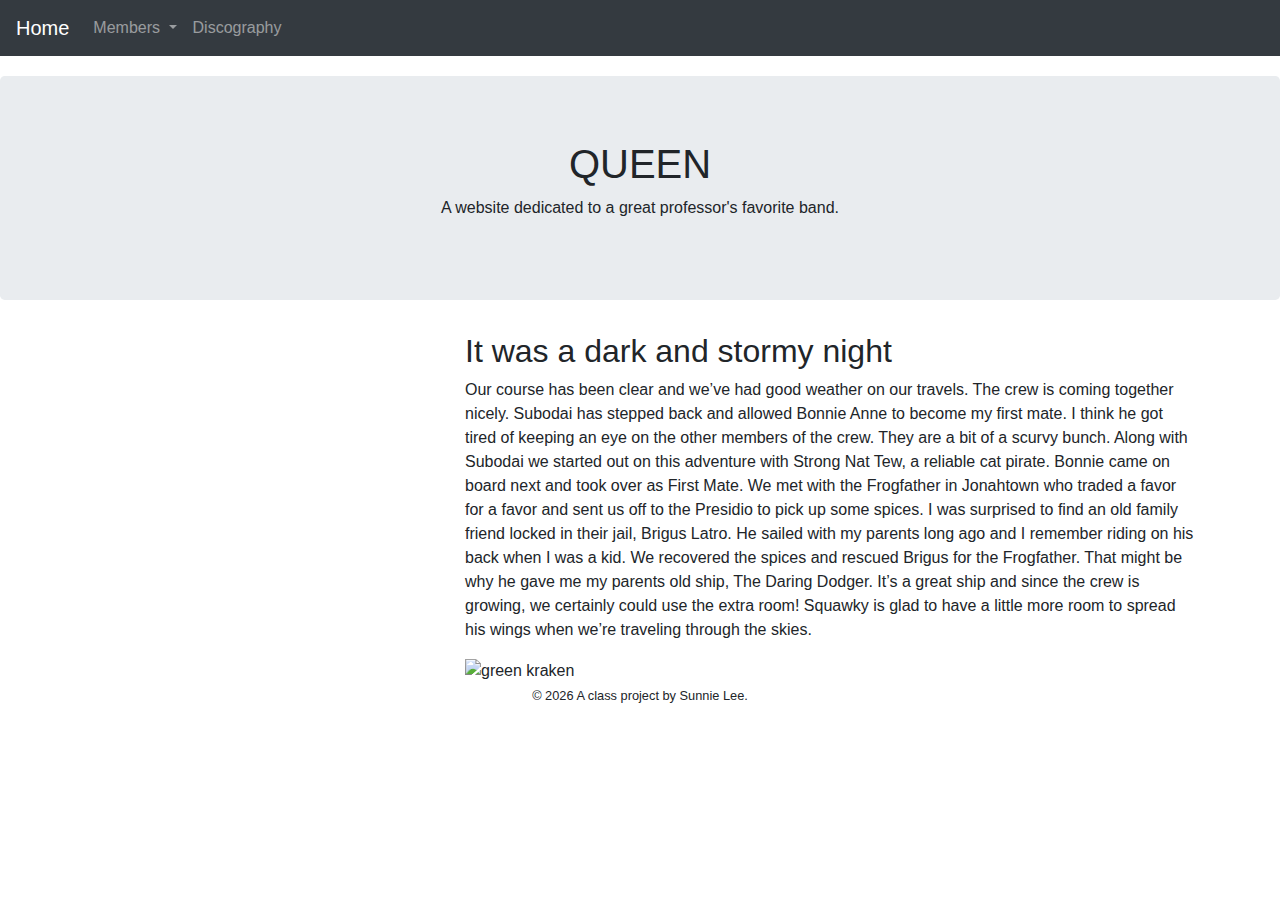
==== docs/brian-may.html @ 9d4c1de9 "in class" ====
<!doctype html>
<html lang="en">
<!-- A Intro to Coding for Journalists class project -->
<head>
  <title>It was a dark and stormy night</title>
  <meta name="description" content="Default description">
  <meta charset="utf-8">
  <meta http-equiv="X-UA-Compatible" content="IE=edge" />
  <meta name="viewport" content="width=device-width, initial-scale=1, maximum-scale=1">
  <link rel="stylesheet" href="css/main.css">
</head>
<body>
  <nav class="navbar navbar-expand-lg navbar-dark bg-dark">
  <a class="navbar-brand" href="index.html">Home</a>
  <button class="navbar-toggler" type="button" data-toggle="collapse" data-target="#navbarNavDropdown" aria-controls="navbarNavDropdown" aria-expanded="false" aria-label="Toggle navigation">
    <span class="navbar-toggler-icon"></span>
  </button>
  <div class="collapse navbar-collapse" id="navbarNavDropdown">
    <ul class="navbar-nav">
      <li class="nav-item dropdown">
        <a class="nav-link dropdown-toggle" href="#" id="navbarDropdownMenuLink" role="button" data-toggle="dropdown" aria-haspopup="true" aria-expanded="false">
          Members
        </a>
        <div class="dropdown-menu" aria-labelledby="navbarDropdownMenuLink">
          <a class="dropdown-item" href="freddie-mercury.html">Freddie Mercury</a>
          <a class="dropdown-item" href="brian-may.html">Brian May</a>
          <a class="dropdown-item" href="roger-taylor.html">Roger Taylor</a>
          <a class="dropdown-item" href="john-deacon.html#">John Deacon</a>
        </div>
      </li>
      <li class="nav-item">
        <a class="nav-link" href="#">Discography</a>
      </li>
    </ul>
  </div>
</nav>

  
  <div class="jumbotron banner text-center">
  <h1>QUEEN</h1>
  <p>A website dedicated to a great professor's favorite band.</p> 
</div>

  
<article class="container">
  <div class="row">
    <div class="col-sm-4 left-rail">
      
    </div>
    <div class="col-sm-8">
      
  <h2>It was a dark and stormy night</h2>
  <p>Our course has been clear and we’ve had good weather on our travels. The crew is coming together nicely. Subodai has stepped back and allowed Bonnie Anne to become my first mate. I think he got tired of keeping an eye on the other members of the crew. They are a bit of a scurvy bunch. Along with Subodai we started out on this adventure with Strong Nat Tew, a reliable cat pirate. Bonnie came on board next and took over as First Mate. We met with the Frogfather in Jonahtown who traded a favor for a favor and sent us off to the Presidio to pick up some spices. I was surprised to find an old family friend locked in their jail, Brigus Latro. He sailed with my parents long ago and I remember riding on his back when I was a kid. We recovered the spices and rescued Brigus for the Frogfather. That might be why he gave me my parents old ship, The Daring Dodger. It’s a great ship and since the crew is growing, we certainly could use the extra room!  Squawky is glad to have a little more room to spread his wings when we’re traveling through the skies.</p>
  <img src="img/kraken01.jpg" alt="green kraken" class="img-fluid">


    </div>
  </div>
</article>


  <p id="legal" class="center-block text-center">
  <small>&copy; <span class="copyright-year"></span>
  A class project by Sunnie Lee.
</p>


  <script src="js/jquery.js"></script>
  <script src="js/popper.js"></script>
  <script src="js/bootstrap.js"></script>
  <script src="js/scripts.js"></script>
</body>
</html>
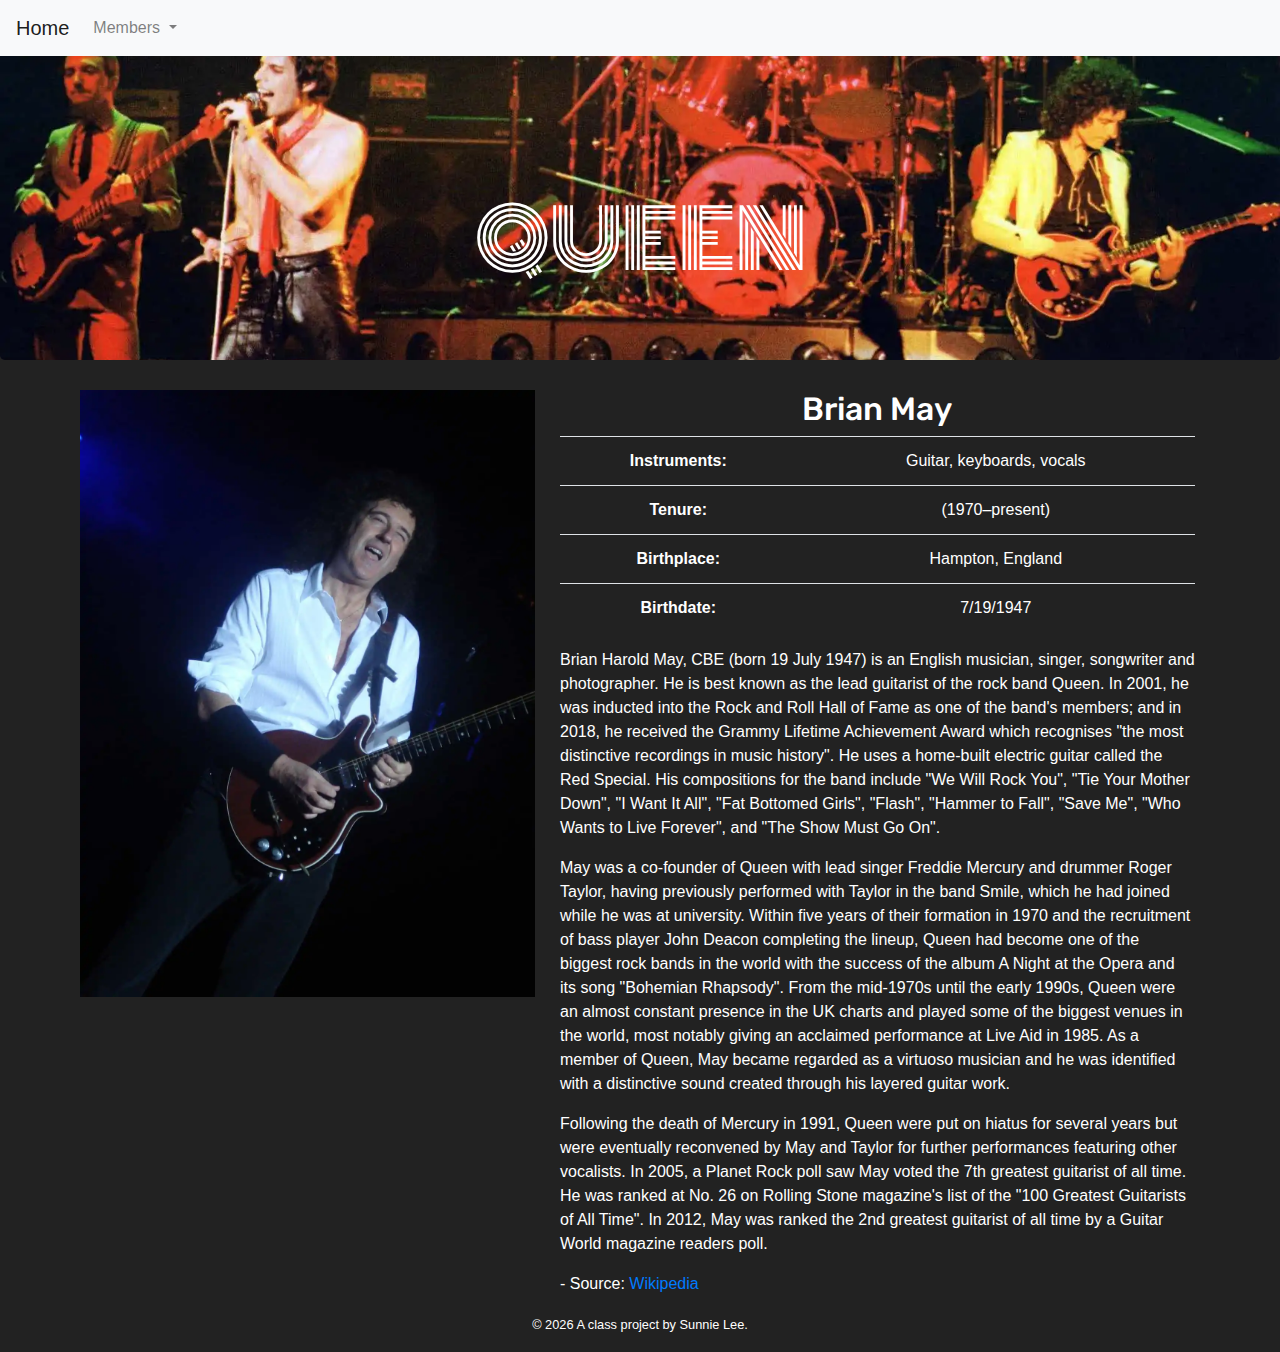
==== commit 40427160: "css check in" ====
--- a/docs/brian-may.html
+++ b/docs/brian-may.html
@@ -2,15 +2,16 @@
 <html lang="en">
 <!-- A Intro to Coding for Journalists class project -->
 <head>
-  <title>It was a dark and stormy night</title>
+  <title>Queen | Brian May</title>
   <meta name="description" content="Default description">
   <meta charset="utf-8">
   <meta http-equiv="X-UA-Compatible" content="IE=edge" />
   <meta name="viewport" content="width=device-width, initial-scale=1, maximum-scale=1">
   <link rel="stylesheet" href="css/main.css">
+  <link href="https://fonts.googleapis.com/css?family=Monoton|Rubik:900" rel="stylesheet">
 </head>
 <body>
-  <nav class="navbar navbar-expand-lg navbar-dark bg-dark">
+  <nav class="navbar fixed-top navbar-expand-lg navbar-light bg-light">
   <a class="navbar-brand" href="index.html">Home</a>
   <button class="navbar-toggler" type="button" data-toggle="collapse" data-target="#navbarNavDropdown" aria-controls="navbarNavDropdown" aria-expanded="false" aria-label="Toggle navigation">
     <span class="navbar-toggler-icon"></span>
@@ -28,31 +29,57 @@
           <a class="dropdown-item" href="john-deacon.html#">John Deacon</a>
         </div>
       </li>
-      <li class="nav-item">
-        <a class="nav-link" href="#">Discography</a>
-      </li>
     </ul>
   </div>
 </nav>
 
   
   <div class="jumbotron banner text-center">
-  <h1>QUEEN</h1>
-  <p>A website dedicated to a great professor's favorite band.</p> 
+  <h1 class="display">QUEEN</h1>
 </div>
+
 
   
 <article class="container">
   <div class="row">
-    <div class="col-sm-4 left-rail">
+    <div class="photo col-12 offset-sm-2 col-sm-8 offset-md-0 col-md-5 left-rail">
       
+        <img src="./img/members/brian-may-color.jpg" alt="Brian May" class="img-fluid">
+      
+      <br>
+      <br>
     </div>
-    <div class="col-sm-8">
+
+    <div class="text col-12 col-md-7">
       
-  <h2>It was a dark and stormy night</h2>
-  <p>Our course has been clear and we’ve had good weather on our travels. The crew is coming together nicely. Subodai has stepped back and allowed Bonnie Anne to become my first mate. I think he got tired of keeping an eye on the other members of the crew. They are a bit of a scurvy bunch. Along with Subodai we started out on this adventure with Strong Nat Tew, a reliable cat pirate. Bonnie came on board next and took over as First Mate. We met with the Frogfather in Jonahtown who traded a favor for a favor and sent us off to the Presidio to pick up some spices. I was surprised to find an old family friend locked in their jail, Brigus Latro. He sailed with my parents long ago and I remember riding on his back when I was a kid. We recovered the spices and rescued Brigus for the Frogfather. That might be why he gave me my parents old ship, The Daring Dodger. It’s a great ship and since the crew is growing, we certainly could use the extra room!  Squawky is glad to have a little more room to spread his wings when we’re traveling through the skies.</p>
-  <img src="img/kraken01.jpg" alt="green kraken" class="img-fluid">
+        <h2 class="detail-title">Brian May</h2>
 
+        <table class="table">
+          <tbody>
+            <tr>
+              <th scope="row">Instruments:</th>
+              <td>Guitar, keyboards, vocals</td>
+            </tr>
+            <tr>
+              <th scope="row">Tenure:</th>
+              <td>(1970–present)</td>
+            </tr>
+            <tr>
+              <th scope="row">Birthplace:</th>
+              <td>Hampton, England</td>
+            </tr>
+            <tr>
+              <th scope="row">Birthdate:</th>
+              <td>7/19/1947</td>
+            </tr>
+          </tbody>
+        </table>
+
+        <p>Brian Harold May, CBE (born 19 July 1947) is an English musician, singer, songwriter and photographer. He is best known as the lead guitarist of the rock band Queen. In 2001, he was inducted into the Rock and Roll Hall of Fame as one of the band's members; and in 2018, he received the Grammy Lifetime Achievement Award which recognises "the most distinctive recordings in music history". He uses a home-built electric guitar called the Red Special. His compositions for the band include "We Will Rock You", "Tie Your Mother Down", "I Want It All", "Fat Bottomed Girls", "Flash", "Hammer to Fall", "Save Me", "Who Wants to Live Forever", and "The Show Must Go On".</p>
+<p>May was a co-founder of Queen with lead singer Freddie Mercury and drummer Roger Taylor, having previously performed with Taylor in the band Smile, which he had joined while he was at university. Within five years of their formation in 1970 and the recruitment of bass player John Deacon completing the lineup, Queen had become one of the biggest rock bands in the world with the success of the album A Night at the Opera and its song "Bohemian Rhapsody". From the mid-1970s until the early 1990s, Queen were an almost constant presence in the UK charts and played some of the biggest venues in the world, most notably giving an acclaimed performance at Live Aid in 1985. As a member of Queen, May became regarded as a virtuoso musician and he was identified with a distinctive sound created through his layered guitar work.</p>
+<p>Following the death of Mercury in 1991, Queen were put on hiatus for several years but were eventually reconvened by May and Taylor for further performances featuring other vocalists. In 2005, a Planet Rock poll saw May voted the 7th greatest guitarist of all time. He was ranked at No. 26 on Rolling Stone magazine's list of the "100 Greatest Guitarists of All Time". In 2012, May was ranked the 2nd greatest guitarist of all time by a Guitar World magazine readers poll.</p>
+<p>- Source: <a href="https://en.wikipedia.org/wiki/Brian_May">Wikipedia</a></p>
+      
 
     </div>
   </div>
--- a/docs/css/main.css
+++ b/docs/css/main.css
@@ -3,5 +3,5 @@
  * Copyright 2011-2019 The Bootstrap Authors
  * Copyright 2011-2019 Twitter, Inc.
  * Licensed under MIT (https://github.com/twbs/bootstrap/blob/master/LICENSE)
- */:root{--blue:#007bff;--indigo:#6610f2;--purple:#6f42c1;--pink:#e83e8c;--red:#dc3545;--orange:#fd7e14;--yellow:#ffc107;--green:#28a745;--teal:#20c997;--cyan:#17a2b8;--white:#fff;--gray:#6c757d;--gray-dark:#343a40;--primary:#007bff;--secondary:#6c757d;--success:#28a745;--info:#17a2b8;--warning:#ffc107;--danger:#dc3545;--light:#f8f9fa;--dark:#343a40;--breakpoint-xs:0;--breakpoint-sm:576px;--breakpoint-md:768px;--breakpoint-lg:992px;--breakpoint-xl:1200px;--font-family-sans-serif:-apple-system,BlinkMacSystemFont,"Segoe UI",Roboto,"Helvetica Neue",Arial,"Noto Sans",sans-serif,"Apple Color Emoji","Segoe UI Emoji","Segoe UI Symbol","Noto Color Emoji";--font-family-monospace:SFMono-Regular,Menlo,Monaco,Consolas,"Liberation Mono","Courier New",monospace}*,:after,:before{box-sizing:border-box}html{font-family:sans-serif;line-height:1.15;-webkit-text-size-adjust:100%;-webkit-tap-highlight-color:rgba(0,0,0,0)}article,aside,figcaption,figure,footer,header,hgroup,main,nav,section{display:block}body{margin:0;font-family:-apple-system,BlinkMacSystemFont,Segoe UI,Roboto,Helvetica Neue,Arial,Noto Sans,sans-serif;font-size:1rem;font-weight:400;line-height:1.5;color:#212529;text-align:left;background-color:#fff}[tabindex="-1"]:focus{outline:0!important}hr{box-sizing:content-box;height:0;overflow:visible}h1,h2,h3,h4,h5,h6{margin-top:0;margin-bottom:.5rem}p{margin-top:0;margin-bottom:1rem}abbr[data-original-title],abbr[title]{text-decoration:underline;-webkit-text-decoration:underline dotted;-moz-text-decoration:underline dotted;text-decoration:underline dotted;cursor:help;border-bottom:0;text-decoration-skip-ink:none}address{font-style:normal;line-height:inherit}address,dl,ol,ul{margin-bottom:1rem}dl,ol,ul{margin-top:0}ol ol,ol ul,ul ol,ul ul{margin-bottom:0}dt{font-weight:700}dd{margin-bottom:.5rem;margin-left:0}blockquote{margin:0 0 1rem}b,strong{font-weight:bolder}small{font-size:80%}sub,sup{position:relative;font-size:75%;line-height:0;vertical-align:baseline}sub{bottom:-.25em}sup{top:-.5em}a{color:#007bff;text-decoration:none;background-color:transparent}a:hover{color:#0056b3;text-decoration:underline}a:not([href]):not([tabindex]),a:not([href]):not([tabindex]):focus,a:not([href]):not([tabindex]):hover{color:inherit;text-decoration:none}a:not([href]):not([tabindex]):focus{outline:0}code,kbd,pre,samp{font-family:SFMono-Regular,Menlo,Monaco,Consolas,Liberation Mono,Courier New,monospace;font-size:1em}pre{margin-top:0;margin-bottom:1rem;overflow:auto}figure{margin:0 0 1rem}img{border-style:none}img,svg{vertical-align:middle}svg{overflow:hidden}table{border-collapse:collapse}caption{padding-top:.75rem;padding-bottom:.75rem;color:#6c757d;text-align:left;caption-side:bottom}th{text-align:inherit}label{display:inline-block;margin-bottom:.5rem}button{border-radius:0}button:focus{outline:1px dotted;outline:5px auto -webkit-focus-ring-color}button,input,optgroup,select,textarea{margin:0;font-family:inherit;font-size:inherit;line-height:inherit}button,input{overflow:visible}button,select{text-transform:none}select{word-wrap:normal}[type=button],[type=reset],[type=submit],button{-webkit-appearance:button}[type=button]:not(:disabled),[type=reset]:not(:disabled),[type=submit]:not(:disabled),button:not(:disabled){cursor:pointer}[type=button]::-moz-focus-inner,[type=reset]::-moz-focus-inner,[type=submit]::-moz-focus-inner,button::-moz-focus-inner{padding:0;border-style:none}input[type=checkbox],input[type=radio]{box-sizing:border-box;padding:0}input[type=date],input[type=datetime-local],input[type=month],input[type=time]{-webkit-appearance:listbox}textarea{overflow:auto;resize:vertical}fieldset{min-width:0;padding:0;margin:0;border:0}legend{display:block;width:100%;max-width:100%;padding:0;margin-bottom:.5rem;font-size:1.5rem;line-height:inherit;color:inherit;white-space:normal}progress{vertical-align:baseline}[type=number]::-webkit-inner-spin-button,[type=number]::-webkit-outer-spin-button{height:auto}[type=search]{outline-offset:-2px;-webkit-appearance:none}[type=search]::-webkit-search-decoration{-webkit-appearance:none}::-webkit-file-upload-button{font:inherit;-webkit-appearance:button}output{display:inline-block}summary{display:list-item;cursor:pointer}template{display:none}[hidden]{display:none!important}.h1,.h2,.h3,.h4,.h5,.h6,h1,h2,h3,h4,h5,h6{margin-bottom:.5rem;font-weight:500;line-height:1.2}.h1,h1{font-size:2.5rem}.h2,h2{font-size:2rem}.h3,h3{font-size:1.75rem}.h4,h4{font-size:1.5rem}.h5,h5{font-size:1.25rem}.h6,h6{font-size:1rem}.lead{font-size:1.25rem;font-weight:300}.display-1{font-size:6rem}.display-1,.display-2{font-weight:300;line-height:1.2}.display-2{font-size:5.5rem}.display-3{font-size:4.5rem}.display-3,.display-4{font-weight:300;line-height:1.2}.display-4{font-size:3.5rem}hr{margin-top:1rem;margin-bottom:1rem;border:0;border-top:1px solid rgba(0,0,0,.1)}.small,small{font-size:80%;font-weight:400}.mark,mark{padding:.2em;background-color:#fcf8e3}.list-inline,.list-unstyled{padding-left:0;list-style:none}.list-inline-item{display:inline-block}.list-inline-item:not(:last-child){margin-right:.5rem}.initialism{font-size:90%;text-transform:uppercase}.blockquote{margin-bottom:1rem;font-size:1.25rem}.blockquote-footer{display:block;font-size:80%;color:#6c757d}.blockquote-footer:before{content:"\2014\00A0"}.img-fluid,.img-thumbnail{max-width:100%;height:auto}.img-thumbnail{padding:.25rem;background-color:#fff;border:1px solid #dee2e6;border-radius:.25rem}.figure{display:inline-block}.figure-img{margin-bottom:.5rem;line-height:1}.figure-caption{font-size:90%;color:#6c757d}code{font-size:87.5%;color:#e83e8c;word-break:break-word}a>code{color:inherit}kbd{padding:.2rem .4rem;font-size:87.5%;color:#fff;background-color:#212529;border-radius:.2rem}kbd kbd{padding:0;font-size:100%;font-weight:700}pre{display:block;font-size:87.5%;color:#212529}pre code{font-size:inherit;color:inherit;word-break:normal}.pre-scrollable{max-height:340px;overflow-y:scroll}.container{width:100%;padding-right:15px;padding-left:15px;margin-right:auto;margin-left:auto}@media (min-width:576px){.container{max-width:540px}}@media (min-width:768px){.container{max-width:720px}}@media (min-width:992px){.container{max-width:960px}}@media (min-width:1200px){.container{max-width:1140px}}.container-fluid{width:100%;padding-right:15px;padding-left:15px;margin-right:auto;margin-left:auto}.row{display:-ms-flexbox;display:flex;-ms-flex-wrap:wrap;flex-wrap:wrap;margin-right:-15px;margin-left:-15px}.no-gutters{margin-right:0;margin-left:0}.no-gutters>.col,.no-gutters>[class*=col-]{padding-right:0;padding-left:0}.col,.col-1,.col-2,.col-3,.col-4,.col-5,.col-6,.col-7,.col-8,.col-9,.col-10,.col-11,.col-12,.col-auto,.col-lg,.col-lg-1,.col-lg-2,.col-lg-3,.col-lg-4,.col-lg-5,.col-lg-6,.col-lg-7,.col-lg-8,.col-lg-9,.col-lg-10,.col-lg-11,.col-lg-12,.col-lg-auto,.col-md,.col-md-1,.col-md-2,.col-md-3,.col-md-4,.col-md-5,.col-md-6,.col-md-7,.col-md-8,.col-md-9,.col-md-10,.col-md-11,.col-md-12,.col-md-auto,.col-sm,.col-sm-1,.col-sm-2,.col-sm-3,.col-sm-4,.col-sm-5,.col-sm-6,.col-sm-7,.col-sm-8,.col-sm-9,.col-sm-10,.col-sm-11,.col-sm-12,.col-sm-auto,.col-xl,.col-xl-1,.col-xl-2,.col-xl-3,.col-xl-4,.col-xl-5,.col-xl-6,.col-xl-7,.col-xl-8,.col-xl-9,.col-xl-10,.col-xl-11,.col-xl-12,.col-xl-auto{position:relative;width:100%;padding-right:15px;padding-left:15px}.col{-ms-flex-preferred-size:0;flex-basis:0;-ms-flex-positive:1;flex-grow:1;max-width:100%}.col-auto{-ms-flex:0 0 auto;flex:0 0 auto;width:auto;max-width:100%}.col-1{-ms-flex:0 0 8.33333%;flex:0 0 8.33333%;max-width:8.33333%}.col-2{-ms-flex:0 0 16.66667%;flex:0 0 16.66667%;max-width:16.66667%}.col-3{-ms-flex:0 0 25%;flex:0 0 25%;max-width:25%}.col-4{-ms-flex:0 0 33.33333%;flex:0 0 33.33333%;max-width:33.33333%}.col-5{-ms-flex:0 0 41.66667%;flex:0 0 41.66667%;max-width:41.66667%}.col-6{-ms-flex:0 0 50%;flex:0 0 50%;max-width:50%}.col-7{-ms-flex:0 0 58.33333%;flex:0 0 58.33333%;max-width:58.33333%}.col-8{-ms-flex:0 0 66.66667%;flex:0 0 66.66667%;max-width:66.66667%}.col-9{-ms-flex:0 0 75%;flex:0 0 75%;max-width:75%}.col-10{-ms-flex:0 0 83.33333%;flex:0 0 83.33333%;max-width:83.33333%}.col-11{-ms-flex:0 0 91.66667%;flex:0 0 91.66667%;max-width:91.66667%}.col-12{-ms-flex:0 0 100%;flex:0 0 100%;max-width:100%}.order-first{-ms-flex-order:-1;order:-1}.order-last{-ms-flex-order:13;order:13}.order-0{-ms-flex-order:0;order:0}.order-1{-ms-flex-order:1;order:1}.order-2{-ms-flex-order:2;order:2}.order-3{-ms-flex-order:3;order:3}.order-4{-ms-flex-order:4;order:4}.order-5{-ms-flex-order:5;order:5}.order-6{-ms-flex-order:6;order:6}.order-7{-ms-flex-order:7;order:7}.order-8{-ms-flex-order:8;order:8}.order-9{-ms-flex-order:9;order:9}.order-10{-ms-flex-order:10;order:10}.order-11{-ms-flex-order:11;order:11}.order-12{-ms-flex-order:12;order:12}.offset-1{margin-left:8.33333%}.offset-2{margin-left:16.66667%}.offset-3{margin-left:25%}.offset-4{margin-left:33.33333%}.offset-5{margin-left:41.66667%}.offset-6{margin-left:50%}.offset-7{margin-left:58.33333%}.offset-8{margin-left:66.66667%}.offset-9{margin-left:75%}.offset-10{margin-left:83.33333%}.offset-11{margin-left:91.66667%}@media (min-width:576px){.col-sm{-ms-flex-preferred-size:0;flex-basis:0;-ms-flex-positive:1;flex-grow:1;max-width:100%}.col-sm-auto{-ms-flex:0 0 auto;flex:0 0 auto;width:auto;max-width:100%}.col-sm-1{-ms-flex:0 0 8.33333%;flex:0 0 8.33333%;max-width:8.33333%}.col-sm-2{-ms-flex:0 0 16.66667%;flex:0 0 16.66667%;max-width:16.66667%}.col-sm-3{-ms-flex:0 0 25%;flex:0 0 25%;max-width:25%}.col-sm-4{-ms-flex:0 0 33.33333%;flex:0 0 33.33333%;max-width:33.33333%}.col-sm-5{-ms-flex:0 0 41.66667%;flex:0 0 41.66667%;max-width:41.66667%}.col-sm-6{-ms-flex:0 0 50%;flex:0 0 50%;max-width:50%}.col-sm-7{-ms-flex:0 0 58.33333%;flex:0 0 58.33333%;max-width:58.33333%}.col-sm-8{-ms-flex:0 0 66.66667%;flex:0 0 66.66667%;max-width:66.66667%}.col-sm-9{-ms-flex:0 0 75%;flex:0 0 75%;max-width:75%}.col-sm-10{-ms-flex:0 0 83.33333%;flex:0 0 83.33333%;max-width:83.33333%}.col-sm-11{-ms-flex:0 0 91.66667%;flex:0 0 91.66667%;max-width:91.66667%}.col-sm-12{-ms-flex:0 0 100%;flex:0 0 100%;max-width:100%}.order-sm-first{-ms-flex-order:-1;order:-1}.order-sm-last{-ms-flex-order:13;order:13}.order-sm-0{-ms-flex-order:0;order:0}.order-sm-1{-ms-flex-order:1;order:1}.order-sm-2{-ms-flex-order:2;order:2}.order-sm-3{-ms-flex-order:3;order:3}.order-sm-4{-ms-flex-order:4;order:4}.order-sm-5{-ms-flex-order:5;order:5}.order-sm-6{-ms-flex-order:6;order:6}.order-sm-7{-ms-flex-order:7;order:7}.order-sm-8{-ms-flex-order:8;order:8}.order-sm-9{-ms-flex-order:9;order:9}.order-sm-10{-ms-flex-order:10;order:10}.order-sm-11{-ms-flex-order:11;order:11}.order-sm-12{-ms-flex-order:12;order:12}.offset-sm-0{margin-left:0}.offset-sm-1{margin-left:8.33333%}.offset-sm-2{margin-left:16.66667%}.offset-sm-3{margin-left:25%}.offset-sm-4{margin-left:33.33333%}.offset-sm-5{margin-left:41.66667%}.offset-sm-6{margin-left:50%}.offset-sm-7{margin-left:58.33333%}.offset-sm-8{margin-left:66.66667%}.offset-sm-9{margin-left:75%}.offset-sm-10{margin-left:83.33333%}.offset-sm-11{margin-left:91.66667%}}@media (min-width:768px){.col-md{-ms-flex-preferred-size:0;flex-basis:0;-ms-flex-positive:1;flex-grow:1;max-width:100%}.col-md-auto{-ms-flex:0 0 auto;flex:0 0 auto;width:auto;max-width:100%}.col-md-1{-ms-flex:0 0 8.33333%;flex:0 0 8.33333%;max-width:8.33333%}.col-md-2{-ms-flex:0 0 16.66667%;flex:0 0 16.66667%;max-width:16.66667%}.col-md-3{-ms-flex:0 0 25%;flex:0 0 25%;max-width:25%}.col-md-4{-ms-flex:0 0 33.33333%;flex:0 0 33.33333%;max-width:33.33333%}.col-md-5{-ms-flex:0 0 41.66667%;flex:0 0 41.66667%;max-width:41.66667%}.col-md-6{-ms-flex:0 0 50%;flex:0 0 50%;max-width:50%}.col-md-7{-ms-flex:0 0 58.33333%;flex:0 0 58.33333%;max-width:58.33333%}.col-md-8{-ms-flex:0 0 66.66667%;flex:0 0 66.66667%;max-width:66.66667%}.col-md-9{-ms-flex:0 0 75%;flex:0 0 75%;max-width:75%}.col-md-10{-ms-flex:0 0 83.33333%;flex:0 0 83.33333%;max-width:83.33333%}.col-md-11{-ms-flex:0 0 91.66667%;flex:0 0 91.66667%;max-width:91.66667%}.col-md-12{-ms-flex:0 0 100%;flex:0 0 100%;max-width:100%}.order-md-first{-ms-flex-order:-1;order:-1}.order-md-last{-ms-flex-order:13;order:13}.order-md-0{-ms-flex-order:0;order:0}.order-md-1{-ms-flex-order:1;order:1}.order-md-2{-ms-flex-order:2;order:2}.order-md-3{-ms-flex-order:3;order:3}.order-md-4{-ms-flex-order:4;order:4}.order-md-5{-ms-flex-order:5;order:5}.order-md-6{-ms-flex-order:6;order:6}.order-md-7{-ms-flex-order:7;order:7}.order-md-8{-ms-flex-order:8;order:8}.order-md-9{-ms-flex-order:9;order:9}.order-md-10{-ms-flex-order:10;order:10}.order-md-11{-ms-flex-order:11;order:11}.order-md-12{-ms-flex-order:12;order:12}.offset-md-0{margin-left:0}.offset-md-1{margin-left:8.33333%}.offset-md-2{margin-left:16.66667%}.offset-md-3{margin-left:25%}.offset-md-4{margin-left:33.33333%}.offset-md-5{margin-left:41.66667%}.offset-md-6{margin-left:50%}.offset-md-7{margin-left:58.33333%}.offset-md-8{margin-left:66.66667%}.offset-md-9{margin-left:75%}.offset-md-10{margin-left:83.33333%}.offset-md-11{margin-left:91.66667%}}@media (min-width:992px){.col-lg{-ms-flex-preferred-size:0;flex-basis:0;-ms-flex-positive:1;flex-grow:1;max-width:100%}.col-lg-auto{-ms-flex:0 0 auto;flex:0 0 auto;width:auto;max-width:100%}.col-lg-1{-ms-flex:0 0 8.33333%;flex:0 0 8.33333%;max-width:8.33333%}.col-lg-2{-ms-flex:0 0 16.66667%;flex:0 0 16.66667%;max-width:16.66667%}.col-lg-3{-ms-flex:0 0 25%;flex:0 0 25%;max-width:25%}.col-lg-4{-ms-flex:0 0 33.33333%;flex:0 0 33.33333%;max-width:33.33333%}.col-lg-5{-ms-flex:0 0 41.66667%;flex:0 0 41.66667%;max-width:41.66667%}.col-lg-6{-ms-flex:0 0 50%;flex:0 0 50%;max-width:50%}.col-lg-7{-ms-flex:0 0 58.33333%;flex:0 0 58.33333%;max-width:58.33333%}.col-lg-8{-ms-flex:0 0 66.66667%;flex:0 0 66.66667%;max-width:66.66667%}.col-lg-9{-ms-flex:0 0 75%;flex:0 0 75%;max-width:75%}.col-lg-10{-ms-flex:0 0 83.33333%;flex:0 0 83.33333%;max-width:83.33333%}.col-lg-11{-ms-flex:0 0 91.66667%;flex:0 0 91.66667%;max-width:91.66667%}.col-lg-12{-ms-flex:0 0 100%;flex:0 0 100%;max-width:100%}.order-lg-first{-ms-flex-order:-1;order:-1}.order-lg-last{-ms-flex-order:13;order:13}.order-lg-0{-ms-flex-order:0;order:0}.order-lg-1{-ms-flex-order:1;order:1}.order-lg-2{-ms-flex-order:2;order:2}.order-lg-3{-ms-flex-order:3;order:3}.order-lg-4{-ms-flex-order:4;order:4}.order-lg-5{-ms-flex-order:5;order:5}.order-lg-6{-ms-flex-order:6;order:6}.order-lg-7{-ms-flex-order:7;order:7}.order-lg-8{-ms-flex-order:8;order:8}.order-lg-9{-ms-flex-order:9;order:9}.order-lg-10{-ms-flex-order:10;order:10}.order-lg-11{-ms-flex-order:11;order:11}.order-lg-12{-ms-flex-order:12;order:12}.offset-lg-0{margin-left:0}.offset-lg-1{margin-left:8.33333%}.offset-lg-2{margin-left:16.66667%}.offset-lg-3{margin-left:25%}.offset-lg-4{margin-left:33.33333%}.offset-lg-5{margin-left:41.66667%}.offset-lg-6{margin-left:50%}.offset-lg-7{margin-left:58.33333%}.offset-lg-8{margin-left:66.66667%}.offset-lg-9{margin-left:75%}.offset-lg-10{margin-left:83.33333%}.offset-lg-11{margin-left:91.66667%}}@media (min-width:1200px){.col-xl{-ms-flex-preferred-size:0;flex-basis:0;-ms-flex-positive:1;flex-grow:1;max-width:100%}.col-xl-auto{-ms-flex:0 0 auto;flex:0 0 auto;width:auto;max-width:100%}.col-xl-1{-ms-flex:0 0 8.33333%;flex:0 0 8.33333%;max-width:8.33333%}.col-xl-2{-ms-flex:0 0 16.66667%;flex:0 0 16.66667%;max-width:16.66667%}.col-xl-3{-ms-flex:0 0 25%;flex:0 0 25%;max-width:25%}.col-xl-4{-ms-flex:0 0 33.33333%;flex:0 0 33.33333%;max-width:33.33333%}.col-xl-5{-ms-flex:0 0 41.66667%;flex:0 0 41.66667%;max-width:41.66667%}.col-xl-6{-ms-flex:0 0 50%;flex:0 0 50%;max-width:50%}.col-xl-7{-ms-flex:0 0 58.33333%;flex:0 0 58.33333%;max-width:58.33333%}.col-xl-8{-ms-flex:0 0 66.66667%;flex:0 0 66.66667%;max-width:66.66667%}.col-xl-9{-ms-flex:0 0 75%;flex:0 0 75%;max-width:75%}.col-xl-10{-ms-flex:0 0 83.33333%;flex:0 0 83.33333%;max-width:83.33333%}.col-xl-11{-ms-flex:0 0 91.66667%;flex:0 0 91.66667%;max-width:91.66667%}.col-xl-12{-ms-flex:0 0 100%;flex:0 0 100%;max-width:100%}.order-xl-first{-ms-flex-order:-1;order:-1}.order-xl-last{-ms-flex-order:13;order:13}.order-xl-0{-ms-flex-order:0;order:0}.order-xl-1{-ms-flex-order:1;order:1}.order-xl-2{-ms-flex-order:2;order:2}.order-xl-3{-ms-flex-order:3;order:3}.order-xl-4{-ms-flex-order:4;order:4}.order-xl-5{-ms-flex-order:5;order:5}.order-xl-6{-ms-flex-order:6;order:6}.order-xl-7{-ms-flex-order:7;order:7}.order-xl-8{-ms-flex-order:8;order:8}.order-xl-9{-ms-flex-order:9;order:9}.order-xl-10{-ms-flex-order:10;order:10}.order-xl-11{-ms-flex-order:11;order:11}.order-xl-12{-ms-flex-order:12;order:12}.offset-xl-0{margin-left:0}.offset-xl-1{margin-left:8.33333%}.offset-xl-2{margin-left:16.66667%}.offset-xl-3{margin-left:25%}.offset-xl-4{margin-left:33.33333%}.offset-xl-5{margin-left:41.66667%}.offset-xl-6{margin-left:50%}.offset-xl-7{margin-left:58.33333%}.offset-xl-8{margin-left:66.66667%}.offset-xl-9{margin-left:75%}.offset-xl-10{margin-left:83.33333%}.offset-xl-11{margin-left:91.66667%}}.table{width:100%;margin-bottom:1rem;color:#212529}.table td,.table th{padding:.75rem;vertical-align:top;border-top:1px solid #dee2e6}.table thead th{vertical-align:bottom;border-bottom:2px solid #dee2e6}.table tbody+tbody{border-top:2px solid #dee2e6}.table-sm td,.table-sm th{padding:.3rem}.table-bordered,.table-bordered td,.table-bordered th{border:1px solid #dee2e6}.table-bordered thead td,.table-bordered thead th{border-bottom-width:2px}.table-borderless tbody+tbody,.table-borderless td,.table-borderless th,.table-borderless thead th{border:0}.table-striped tbody tr:nth-of-type(odd){background-color:rgba(0,0,0,.05)}.table-hover tbody tr:hover{color:#212529;background-color:rgba(0,0,0,.075)}.table-primary,.table-primary>td,.table-primary>th{background-color:#b8daff}.table-primary tbody+tbody,.table-primary td,.table-primary th,.table-primary thead th{border-color:#7abaff}.table-hover .table-primary:hover,.table-hover .table-primary:hover>td,.table-hover .table-primary:hover>th{background-color:#9fcdff}.table-secondary,.table-secondary>td,.table-secondary>th{background-color:#d6d8db}.table-secondary tbody+tbody,.table-secondary td,.table-secondary th,.table-secondary thead th{border-color:#b3b7bb}.table-hover .table-secondary:hover,.table-hover .table-secondary:hover>td,.table-hover .table-secondary:hover>th{background-color:#c8cbcf}.table-success,.table-success>td,.table-success>th{background-color:#c3e6cb}.table-success tbody+tbody,.table-success td,.table-success th,.table-success thead th{border-color:#8fd19e}.table-hover .table-success:hover,.table-hover .table-success:hover>td,.table-hover .table-success:hover>th{background-color:#b1dfbb}.table-info,.table-info>td,.table-info>th{background-color:#bee5eb}.table-info tbody+tbody,.table-info td,.table-info th,.table-info thead th{border-color:#86cfda}.table-hover .table-info:hover,.table-hover .table-info:hover>td,.table-hover .table-info:hover>th{background-color:#abdde5}.table-warning,.table-warning>td,.table-warning>th{background-color:#ffeeba}.table-warning tbody+tbody,.table-warning td,.table-warning th,.table-warning thead th{border-color:#ffdf7e}.table-hover .table-warning:hover,.table-hover .table-warning:hover>td,.table-hover .table-warning:hover>th{background-color:#ffe8a1}.table-danger,.table-danger>td,.table-danger>th{background-color:#f5c6cb}.table-danger tbody+tbody,.table-danger td,.table-danger th,.table-danger thead th{border-color:#ed969e}.table-hover .table-danger:hover,.table-hover .table-danger:hover>td,.table-hover .table-danger:hover>th{background-color:#f1b0b7}.table-light,.table-light>td,.table-light>th{background-color:#fdfdfe}.table-light tbody+tbody,.table-light td,.table-light th,.table-light thead th{border-color:#fbfcfc}.table-hover .table-light:hover,.table-hover .table-light:hover>td,.table-hover .table-light:hover>th{background-color:#ececf6}.table-dark,.table-dark>td,.table-dark>th{background-color:#c6c8ca}.table-dark tbody+tbody,.table-dark td,.table-dark th,.table-dark thead th{border-color:#95999c}.table-hover .table-dark:hover,.table-hover .table-dark:hover>td,.table-hover .table-dark:hover>th{background-color:#b9bbbe}.table-active,.table-active>td,.table-active>th,.table-hover .table-active:hover,.table-hover .table-active:hover>td,.table-hover .table-active:hover>th{background-color:rgba(0,0,0,.075)}.table .thead-dark th{color:#fff;background-color:#343a40;border-color:#454d55}.table .thead-light th{color:#495057;background-color:#e9ecef;border-color:#dee2e6}.table-dark{color:#fff;background-color:#343a40}.table-dark td,.table-dark th,.table-dark thead th{border-color:#454d55}.table-dark.table-bordered{border:0}.table-dark.table-striped tbody tr:nth-of-type(odd){background-color:hsla(0,0%,100%,.05)}.table-dark.table-hover tbody tr:hover{color:#fff;background-color:hsla(0,0%,100%,.075)}@media (max-width:575.98px){.table-responsive-sm{display:block;width:100%;overflow-x:auto;-webkit-overflow-scrolling:touch}.table-responsive-sm>.table-bordered{border:0}}@media (max-width:767.98px){.table-responsive-md{display:block;width:100%;overflow-x:auto;-webkit-overflow-scrolling:touch}.table-responsive-md>.table-bordered{border:0}}@media (max-width:991.98px){.table-responsive-lg{display:block;width:100%;overflow-x:auto;-webkit-overflow-scrolling:touch}.table-responsive-lg>.table-bordered{border:0}}@media (max-width:1199.98px){.table-responsive-xl{display:block;width:100%;overflow-x:auto;-webkit-overflow-scrolling:touch}.table-responsive-xl>.table-bordered{border:0}}.table-responsive{display:block;width:100%;overflow-x:auto;-webkit-overflow-scrolling:touch}.table-responsive>.table-bordered{border:0}.form-control{display:block;width:100%;height:calc(1.5em + .75rem + 2px);padding:.375rem .75rem;font-size:1rem;font-weight:400;line-height:1.5;color:#495057;background-color:#fff;background-clip:padding-box;border:1px solid #ced4da;border-radius:.25rem;transition:border-color .15s ease-in-out,box-shadow .15s ease-in-out}@media (prefers-reduced-motion:reduce){.form-control{transition:none}}.form-control::-ms-expand{background-color:transparent;border:0}.form-control:focus{color:#495057;background-color:#fff;border-color:#80bdff;outline:0;box-shadow:0 0 0 .2rem rgba(0,123,255,.25)}.form-control::-webkit-input-placeholder{color:#6c757d;opacity:1}.form-control::-moz-placeholder{color:#6c757d;opacity:1}.form-control:-ms-input-placeholder,.form-control::-ms-input-placeholder{color:#6c757d;opacity:1}.form-control::placeholder{color:#6c757d;opacity:1}.form-control:disabled,.form-control[readonly]{background-color:#e9ecef;opacity:1}select.form-control:focus::-ms-value{color:#495057;background-color:#fff}.form-control-file,.form-control-range{display:block;width:100%}.col-form-label{padding-top:calc(.375rem + 1px);padding-bottom:calc(.375rem + 1px);margin-bottom:0;font-size:inherit;line-height:1.5}.col-form-label-lg{padding-top:calc(.5rem + 1px);padding-bottom:calc(.5rem + 1px);font-size:1.25rem;line-height:1.5}.col-form-label-sm{padding-top:calc(.25rem + 1px);padding-bottom:calc(.25rem + 1px);font-size:.875rem;line-height:1.5}.form-control-plaintext{display:block;width:100%;padding-top:.375rem;padding-bottom:.375rem;margin-bottom:0;line-height:1.5;color:#212529;background-color:transparent;border:solid transparent;border-width:1px 0}.form-control-plaintext.form-control-lg,.form-control-plaintext.form-control-sm{padding-right:0;padding-left:0}.form-control-sm{height:calc(1.5em + .5rem + 2px);padding:.25rem .5rem;font-size:.875rem;line-height:1.5;border-radius:.2rem}.form-control-lg{height:calc(1.5em + 1rem + 2px);padding:.5rem 1rem;font-size:1.25rem;line-height:1.5;border-radius:.3rem}select.form-control[multiple],select.form-control[size],textarea.form-control{height:auto}.form-group{margin-bottom:1rem}.form-text{display:block;margin-top:.25rem}.form-row{display:-ms-flexbox;display:flex;-ms-flex-wrap:wrap;flex-wrap:wrap;margin-right:-5px;margin-left:-5px}.form-row>.col,.form-row>[class*=col-]{padding-right:5px;padding-left:5px}.form-check{position:relative;display:block;padding-left:1.25rem}.form-check-input{position:absolute;margin-top:.3rem;margin-left:-1.25rem}.form-check-input:disabled~.form-check-label{color:#6c757d}.form-check-label{margin-bottom:0}.form-check-inline{display:-ms-inline-flexbox;display:inline-flex;-ms-flex-align:center;align-items:center;padding-left:0;margin-right:.75rem}.form-check-inline .form-check-input{position:static;margin-top:0;margin-right:.3125rem;margin-left:0}.valid-feedback{display:none;width:100%;margin-top:.25rem;font-size:80%;color:#28a745}.valid-tooltip{position:absolute;top:100%;z-index:5;display:none;max-width:100%;padding:.25rem .5rem;margin-top:.1rem;font-size:.875rem;line-height:1.5;color:#fff;background-color:rgba(40,167,69,.9);border-radius:.25rem}.form-control.is-valid,.was-validated .form-control:valid{border-color:#28a745;padding-right:calc(1.5em + .75rem);background-image:url("data:image/svg+xml;charset=utf-8,%3Csvg xmlns='http://www.w3.org/2000/svg' viewBox='0 0 8 8'%3E%3Cpath fill='%2328a745' d='M2.3 6.73L.6 4.53c-.4-1.04.46-1.4 1.1-.8l1.1 1.4 3.4-3.8c.6-.63 1.6-.27 1.2.7l-4 4.6c-.43.5-.8.4-1.1.1z'/%3E%3C/svg%3E");background-repeat:no-repeat;background-position:100% calc(.375em + .1875rem);background-size:calc(.75em + .375rem) calc(.75em + .375rem)}.form-control.is-valid:focus,.was-validated .form-control:valid:focus{border-color:#28a745;box-shadow:0 0 0 .2rem rgba(40,167,69,.25)}.form-control.is-valid~.valid-feedback,.form-control.is-valid~.valid-tooltip,.was-validated .form-control:valid~.valid-feedback,.was-validated .form-control:valid~.valid-tooltip{display:block}.was-validated textarea.form-control:valid,textarea.form-control.is-valid{padding-right:calc(1.5em + .75rem);background-position:top calc(.375em + .1875rem) right calc(.375em + .1875rem)}.custom-select.is-valid,.was-validated .custom-select:valid{border-color:#28a745;padding-right:calc((1em + .75rem) * 3 / 4 + 1.75rem);background:url("data:image/svg+xml;charset=utf-8,%3Csvg xmlns='http://www.w3.org/2000/svg' viewBox='0 0 4 5'%3E%3Cpath fill='%23343a40' d='M2 0L0 2h4zm0 5L0 3h4z'/%3E%3C/svg%3E") no-repeat right .75rem center/8px 10px,url("data:image/svg+xml;charset=utf-8,%3Csvg xmlns='http://www.w3.org/2000/svg' viewBox='0 0 8 8'%3E%3Cpath fill='%2328a745' d='M2.3 6.73L.6 4.53c-.4-1.04.46-1.4 1.1-.8l1.1 1.4 3.4-3.8c.6-.63 1.6-.27 1.2.7l-4 4.6c-.43.5-.8.4-1.1.1z'/%3E%3C/svg%3E") #fff no-repeat center right 1.75rem/calc(.75em + .375rem) calc(.75em + .375rem)}.custom-select.is-valid:focus,.was-validated .custom-select:valid:focus{border-color:#28a745;box-shadow:0 0 0 .2rem rgba(40,167,69,.25)}.custom-select.is-valid~.valid-feedback,.custom-select.is-valid~.valid-tooltip,.form-control-file.is-valid~.valid-feedback,.form-control-file.is-valid~.valid-tooltip,.was-validated .custom-select:valid~.valid-feedback,.was-validated .custom-select:valid~.valid-tooltip,.was-validated .form-control-file:valid~.valid-feedback,.was-validated .form-control-file:valid~.valid-tooltip{display:block}.form-check-input.is-valid~.form-check-label,.was-validated .form-check-input:valid~.form-check-label{color:#28a745}.form-check-input.is-valid~.valid-feedback,.form-check-input.is-valid~.valid-tooltip,.was-validated .form-check-input:valid~.valid-feedback,.was-validated .form-check-input:valid~.valid-tooltip{display:block}.custom-control-input.is-valid~.custom-control-label,.was-validated .custom-control-input:valid~.custom-control-label{color:#28a745}.custom-control-input.is-valid~.custom-control-label:before,.was-validated .custom-control-input:valid~.custom-control-label:before{border-color:#28a745}.custom-control-input.is-valid~.valid-feedback,.custom-control-input.is-valid~.valid-tooltip,.was-validated .custom-control-input:valid~.valid-feedback,.was-validated .custom-control-input:valid~.valid-tooltip{display:block}.custom-control-input.is-valid:checked~.custom-control-label:before,.was-validated .custom-control-input:valid:checked~.custom-control-label:before{border-color:#34ce57;background-color:#34ce57}.custom-control-input.is-valid:focus~.custom-control-label:before,.was-validated .custom-control-input:valid:focus~.custom-control-label:before{box-shadow:0 0 0 .2rem rgba(40,167,69,.25)}.custom-control-input.is-valid:focus:not(:checked)~.custom-control-label:before,.custom-file-input.is-valid~.custom-file-label,.was-validated .custom-control-input:valid:focus:not(:checked)~.custom-control-label:before,.was-validated .custom-file-input:valid~.custom-file-label{border-color:#28a745}.custom-file-input.is-valid~.valid-feedback,.custom-file-input.is-valid~.valid-tooltip,.was-validated .custom-file-input:valid~.valid-feedback,.was-validated .custom-file-input:valid~.valid-tooltip{display:block}.custom-file-input.is-valid:focus~.custom-file-label,.was-validated .custom-file-input:valid:focus~.custom-file-label{border-color:#28a745;box-shadow:0 0 0 .2rem rgba(40,167,69,.25)}.invalid-feedback{display:none;width:100%;margin-top:.25rem;font-size:80%;color:#dc3545}.invalid-tooltip{position:absolute;top:100%;z-index:5;display:none;max-width:100%;padding:.25rem .5rem;margin-top:.1rem;font-size:.875rem;line-height:1.5;color:#fff;background-color:rgba(220,53,69,.9);border-radius:.25rem}.form-control.is-invalid,.was-validated .form-control:invalid{border-color:#dc3545;padding-right:calc(1.5em + .75rem);background-image:url("data:image/svg+xml;charset=utf-8,%3Csvg xmlns='http://www.w3.org/2000/svg' fill='%23dc3545' viewBox='-2 -2 7 7'%3E%3Cpath stroke='%23dc3545' d='M0 0l3 3m0-3L0 3'/%3E%3Ccircle r='.5'/%3E%3Ccircle cx='3' r='.5'/%3E%3Ccircle cy='3' r='.5'/%3E%3Ccircle cx='3' cy='3' r='.5'/%3E%3C/svg%3E");background-repeat:no-repeat;background-position:100% calc(.375em + .1875rem);background-size:calc(.75em + .375rem) calc(.75em + .375rem)}.form-control.is-invalid:focus,.was-validated .form-control:invalid:focus{border-color:#dc3545;box-shadow:0 0 0 .2rem rgba(220,53,69,.25)}.form-control.is-invalid~.invalid-feedback,.form-control.is-invalid~.invalid-tooltip,.was-validated .form-control:invalid~.invalid-feedback,.was-validated .form-control:invalid~.invalid-tooltip{display:block}.was-validated textarea.form-control:invalid,textarea.form-control.is-invalid{padding-right:calc(1.5em + .75rem);background-position:top calc(.375em + .1875rem) right calc(.375em + .1875rem)}.custom-select.is-invalid,.was-validated .custom-select:invalid{border-color:#dc3545;padding-right:calc((1em + .75rem) * 3 / 4 + 1.75rem);background:url("data:image/svg+xml;charset=utf-8,%3Csvg xmlns='http://www.w3.org/2000/svg' viewBox='0 0 4 5'%3E%3Cpath fill='%23343a40' d='M2 0L0 2h4zm0 5L0 3h4z'/%3E%3C/svg%3E") no-repeat right .75rem center/8px 10px,url("data:image/svg+xml;charset=utf-8,%3Csvg xmlns='http://www.w3.org/2000/svg' fill='%23dc3545' viewBox='-2 -2 7 7'%3E%3Cpath stroke='%23dc3545' d='M0 0l3 3m0-3L0 3'/%3E%3Ccircle r='.5'/%3E%3Ccircle cx='3' r='.5'/%3E%3Ccircle cy='3' r='.5'/%3E%3Ccircle cx='3' cy='3' r='.5'/%3E%3C/svg%3E") #fff no-repeat center right 1.75rem/calc(.75em + .375rem) calc(.75em + .375rem)}.custom-select.is-invalid:focus,.was-validated .custom-select:invalid:focus{border-color:#dc3545;box-shadow:0 0 0 .2rem rgba(220,53,69,.25)}.custom-select.is-invalid~.invalid-feedback,.custom-select.is-invalid~.invalid-tooltip,.form-control-file.is-invalid~.invalid-feedback,.form-control-file.is-invalid~.invalid-tooltip,.was-validated .custom-select:invalid~.invalid-feedback,.was-validated .custom-select:invalid~.invalid-tooltip,.was-validated .form-control-file:invalid~.invalid-feedback,.was-validated .form-control-file:invalid~.invalid-tooltip{display:block}.form-check-input.is-invalid~.form-check-label,.was-validated .form-check-input:invalid~.form-check-label{color:#dc3545}.form-check-input.is-invalid~.invalid-feedback,.form-check-input.is-invalid~.invalid-tooltip,.was-validated .form-check-input:invalid~.invalid-feedback,.was-validated .form-check-input:invalid~.invalid-tooltip{display:block}.custom-control-input.is-invalid~.custom-control-label,.was-validated .custom-control-input:invalid~.custom-control-label{color:#dc3545}.custom-control-input.is-invalid~.custom-control-label:before,.was-validated .custom-control-input:invalid~.custom-control-label:before{border-color:#dc3545}.custom-control-input.is-invalid~.invalid-feedback,.custom-control-input.is-invalid~.invalid-tooltip,.was-validated .custom-control-input:invalid~.invalid-feedback,.was-validated .custom-control-input:invalid~.invalid-tooltip{display:block}.custom-control-input.is-invalid:checked~.custom-control-label:before,.was-validated .custom-control-input:invalid:checked~.custom-control-label:before{border-color:#e4606d;background-color:#e4606d}.custom-control-input.is-invalid:focus~.custom-control-label:before,.was-validated .custom-control-input:invalid:focus~.custom-control-label:before{box-shadow:0 0 0 .2rem rgba(220,53,69,.25)}.custom-control-input.is-invalid:focus:not(:checked)~.custom-control-label:before,.custom-file-input.is-invalid~.custom-file-label,.was-validated .custom-control-input:invalid:focus:not(:checked)~.custom-control-label:before,.was-validated .custom-file-input:invalid~.custom-file-label{border-color:#dc3545}.custom-file-input.is-invalid~.invalid-feedback,.custom-file-input.is-invalid~.invalid-tooltip,.was-validated .custom-file-input:invalid~.invalid-feedback,.was-validated .custom-file-input:invalid~.invalid-tooltip{display:block}.custom-file-input.is-invalid:focus~.custom-file-label,.was-validated .custom-file-input:invalid:focus~.custom-file-label{border-color:#dc3545;box-shadow:0 0 0 .2rem rgba(220,53,69,.25)}.form-inline{display:-ms-flexbox;display:flex;-ms-flex-flow:row wrap;flex-flow:row wrap;-ms-flex-align:center;align-items:center}.form-inline .form-check{width:100%}@media (min-width:576px){.form-inline label{-ms-flex-align:center;-ms-flex-pack:center;justify-content:center}.form-inline .form-group,.form-inline label{display:-ms-flexbox;display:flex;align-items:center;margin-bottom:0}.form-inline .form-group{-ms-flex:0 0 auto;flex:0 0 auto;-ms-flex-flow:row wrap;flex-flow:row wrap;-ms-flex-align:center}.form-inline .form-control{display:inline-block;width:auto;vertical-align:middle}.form-inline .form-control-plaintext{display:inline-block}.form-inline .custom-select,.form-inline .input-group{width:auto}.form-inline .form-check{display:-ms-flexbox;display:flex;-ms-flex-align:center;align-items:center;-ms-flex-pack:center;justify-content:center;width:auto;padding-left:0}.form-inline .form-check-input{position:relative;-ms-flex-negative:0;flex-shrink:0;margin-top:0;margin-right:.25rem;margin-left:0}.form-inline .custom-control{-ms-flex-align:center;align-items:center;-ms-flex-pack:center;justify-content:center}.form-inline .custom-control-label{margin-bottom:0}}.btn{display:inline-block;font-weight:400;color:#212529;text-align:center;vertical-align:middle;-webkit-user-select:none;-moz-user-select:none;-ms-user-select:none;user-select:none;background-color:transparent;border:1px solid transparent;padding:.375rem .75rem;font-size:1rem;line-height:1.5;border-radius:.25rem;transition:color .15s ease-in-out,background-color .15s ease-in-out,border-color .15s ease-in-out,box-shadow .15s ease-in-out}@media (prefers-reduced-motion:reduce){.btn{transition:none}}.btn:hover{color:#212529;text-decoration:none}.btn.focus,.btn:focus{outline:0;box-shadow:0 0 0 .2rem rgba(0,123,255,.25)}.btn.disabled,.btn:disabled{opacity:.65}a.btn.disabled,fieldset:disabled a.btn{pointer-events:none}.btn-primary{color:#fff;background-color:#007bff;border-color:#007bff}.btn-primary:hover{color:#fff;background-color:#0069d9;border-color:#0062cc}.btn-primary.focus,.btn-primary:focus{box-shadow:0 0 0 .2rem rgba(38,143,255,.5)}.btn-primary.disabled,.btn-primary:disabled{color:#fff;background-color:#007bff;border-color:#007bff}.btn-primary:not(:disabled):not(.disabled).active,.btn-primary:not(:disabled):not(.disabled):active,.show>.btn-primary.dropdown-toggle{color:#fff;background-color:#0062cc;border-color:#005cbf}.btn-primary:not(:disabled):not(.disabled).active:focus,.btn-primary:not(:disabled):not(.disabled):active:focus,.show>.btn-primary.dropdown-toggle:focus{box-shadow:0 0 0 .2rem rgba(38,143,255,.5)}.btn-secondary{color:#fff;background-color:#6c757d;border-color:#6c757d}.btn-secondary:hover{color:#fff;background-color:#5a6268;border-color:#545b62}.btn-secondary.focus,.btn-secondary:focus{box-shadow:0 0 0 .2rem hsla(208,6%,54%,.5)}.btn-secondary.disabled,.btn-secondary:disabled{color:#fff;background-color:#6c757d;border-color:#6c757d}.btn-secondary:not(:disabled):not(.disabled).active,.btn-secondary:not(:disabled):not(.disabled):active,.show>.btn-secondary.dropdown-toggle{color:#fff;background-color:#545b62;border-color:#4e555b}.btn-secondary:not(:disabled):not(.disabled).active:focus,.btn-secondary:not(:disabled):not(.disabled):active:focus,.show>.btn-secondary.dropdown-toggle:focus{box-shadow:0 0 0 .2rem hsla(208,6%,54%,.5)}.btn-success{color:#fff;background-color:#28a745;border-color:#28a745}.btn-success:hover{color:#fff;background-color:#218838;border-color:#1e7e34}.btn-success.focus,.btn-success:focus{box-shadow:0 0 0 .2rem rgba(72,180,97,.5)}.btn-success.disabled,.btn-success:disabled{color:#fff;background-color:#28a745;border-color:#28a745}.btn-success:not(:disabled):not(.disabled).active,.btn-success:not(:disabled):not(.disabled):active,.show>.btn-success.dropdown-toggle{color:#fff;background-color:#1e7e34;border-color:#1c7430}.btn-success:not(:disabled):not(.disabled).active:focus,.btn-success:not(:disabled):not(.disabled):active:focus,.show>.btn-success.dropdown-toggle:focus{box-shadow:0 0 0 .2rem rgba(72,180,97,.5)}.btn-info{color:#fff;background-color:#17a2b8;border-color:#17a2b8}.btn-info:hover{color:#fff;background-color:#138496;border-color:#117a8b}.btn-info.focus,.btn-info:focus{box-shadow:0 0 0 .2rem rgba(58,176,195,.5)}.btn-info.disabled,.btn-info:disabled{color:#fff;background-color:#17a2b8;border-color:#17a2b8}.btn-info:not(:disabled):not(.disabled).active,.btn-info:not(:disabled):not(.disabled):active,.show>.btn-info.dropdown-toggle{color:#fff;background-color:#117a8b;border-color:#10707f}.btn-info:not(:disabled):not(.disabled).active:focus,.btn-info:not(:disabled):not(.disabled):active:focus,.show>.btn-info.dropdown-toggle:focus{box-shadow:0 0 0 .2rem rgba(58,176,195,.5)}.btn-warning{color:#212529;background-color:#ffc107;border-color:#ffc107}.btn-warning:hover{color:#212529;background-color:#e0a800;border-color:#d39e00}.btn-warning.focus,.btn-warning:focus{box-shadow:0 0 0 .2rem rgba(222,170,12,.5)}.btn-warning.disabled,.btn-warning:disabled{color:#212529;background-color:#ffc107;border-color:#ffc107}.btn-warning:not(:disabled):not(.disabled).active,.btn-warning:not(:disabled):not(.disabled):active,.show>.btn-warning.dropdown-toggle{color:#212529;background-color:#d39e00;border-color:#c69500}.btn-warning:not(:disabled):not(.disabled).active:focus,.btn-warning:not(:disabled):not(.disabled):active:focus,.show>.btn-warning.dropdown-toggle:focus{box-shadow:0 0 0 .2rem rgba(222,170,12,.5)}.btn-danger{color:#fff;background-color:#dc3545;border-color:#dc3545}.btn-danger:hover{color:#fff;background-color:#c82333;border-color:#bd2130}.btn-danger.focus,.btn-danger:focus{box-shadow:0 0 0 .2rem rgba(225,83,97,.5)}.btn-danger.disabled,.btn-danger:disabled{color:#fff;background-color:#dc3545;border-color:#dc3545}.btn-danger:not(:disabled):not(.disabled).active,.btn-danger:not(:disabled):not(.disabled):active,.show>.btn-danger.dropdown-toggle{color:#fff;background-color:#bd2130;border-color:#b21f2d}.btn-danger:not(:disabled):not(.disabled).active:focus,.btn-danger:not(:disabled):not(.disabled):active:focus,.show>.btn-danger.dropdown-toggle:focus{box-shadow:0 0 0 .2rem rgba(225,83,97,.5)}.btn-light{color:#212529;background-color:#f8f9fa;border-color:#f8f9fa}.btn-light:hover{color:#212529;background-color:#e2e6ea;border-color:#dae0e5}.btn-light.focus,.btn-light:focus{box-shadow:0 0 0 .2rem hsla(220,4%,85%,.5)}.btn-light.disabled,.btn-light:disabled{color:#212529;background-color:#f8f9fa;border-color:#f8f9fa}.btn-light:not(:disabled):not(.disabled).active,.btn-light:not(:disabled):not(.disabled):active,.show>.btn-light.dropdown-toggle{color:#212529;background-color:#dae0e5;border-color:#d3d9df}.btn-light:not(:disabled):not(.disabled).active:focus,.btn-light:not(:disabled):not(.disabled):active:focus,.show>.btn-light.dropdown-toggle:focus{box-shadow:0 0 0 .2rem hsla(220,4%,85%,.5)}.btn-dark{color:#fff;background-color:#343a40;border-color:#343a40}.btn-dark:hover{color:#fff;background-color:#23272b;border-color:#1d2124}.btn-dark.focus,.btn-dark:focus{box-shadow:0 0 0 .2rem rgba(82,88,93,.5)}.btn-dark.disabled,.btn-dark:disabled{color:#fff;background-color:#343a40;border-color:#343a40}.btn-dark:not(:disabled):not(.disabled).active,.btn-dark:not(:disabled):not(.disabled):active,.show>.btn-dark.dropdown-toggle{color:#fff;background-color:#1d2124;border-color:#171a1d}.btn-dark:not(:disabled):not(.disabled).active:focus,.btn-dark:not(:disabled):not(.disabled):active:focus,.show>.btn-dark.dropdown-toggle:focus{box-shadow:0 0 0 .2rem rgba(82,88,93,.5)}.btn-outline-primary{color:#007bff;border-color:#007bff}.btn-outline-primary:hover{color:#fff;background-color:#007bff;border-color:#007bff}.btn-outline-primary.focus,.btn-outline-primary:focus{box-shadow:0 0 0 .2rem rgba(0,123,255,.5)}.btn-outline-primary.disabled,.btn-outline-primary:disabled{color:#007bff;background-color:transparent}.btn-outline-primary:not(:disabled):not(.disabled).active,.btn-outline-primary:not(:disabled):not(.disabled):active,.show>.btn-outline-primary.dropdown-toggle{color:#fff;background-color:#007bff;border-color:#007bff}.btn-outline-primary:not(:disabled):not(.disabled).active:focus,.btn-outline-primary:not(:disabled):not(.disabled):active:focus,.show>.btn-outline-primary.dropdown-toggle:focus{box-shadow:0 0 0 .2rem rgba(0,123,255,.5)}.btn-outline-secondary{color:#6c757d;border-color:#6c757d}.btn-outline-secondary:hover{color:#fff;background-color:#6c757d;border-color:#6c757d}.btn-outline-secondary.focus,.btn-outline-secondary:focus{box-shadow:0 0 0 .2rem hsla(208,7%,46%,.5)}.btn-outline-secondary.disabled,.btn-outline-secondary:disabled{color:#6c757d;background-color:transparent}.btn-outline-secondary:not(:disabled):not(.disabled).active,.btn-outline-secondary:not(:disabled):not(.disabled):active,.show>.btn-outline-secondary.dropdown-toggle{color:#fff;background-color:#6c757d;border-color:#6c757d}.btn-outline-secondary:not(:disabled):not(.disabled).active:focus,.btn-outline-secondary:not(:disabled):not(.disabled):active:focus,.show>.btn-outline-secondary.dropdown-toggle:focus{box-shadow:0 0 0 .2rem hsla(208,7%,46%,.5)}.btn-outline-success{color:#28a745;border-color:#28a745}.btn-outline-success:hover{color:#fff;background-color:#28a745;border-color:#28a745}.btn-outline-success.focus,.btn-outline-success:focus{box-shadow:0 0 0 .2rem rgba(40,167,69,.5)}.btn-outline-success.disabled,.btn-outline-success:disabled{color:#28a745;background-color:transparent}.btn-outline-success:not(:disabled):not(.disabled).active,.btn-outline-success:not(:disabled):not(.disabled):active,.show>.btn-outline-success.dropdown-toggle{color:#fff;background-color:#28a745;border-color:#28a745}.btn-outline-success:not(:disabled):not(.disabled).active:focus,.btn-outline-success:not(:disabled):not(.disabled):active:focus,.show>.btn-outline-success.dropdown-toggle:focus{box-shadow:0 0 0 .2rem rgba(40,167,69,.5)}.btn-outline-info{color:#17a2b8;border-color:#17a2b8}.btn-outline-info:hover{color:#fff;background-color:#17a2b8;border-color:#17a2b8}.btn-outline-info.focus,.btn-outline-info:focus{box-shadow:0 0 0 .2rem rgba(23,162,184,.5)}.btn-outline-info.disabled,.btn-outline-info:disabled{color:#17a2b8;background-color:transparent}.btn-outline-info:not(:disabled):not(.disabled).active,.btn-outline-info:not(:disabled):not(.disabled):active,.show>.btn-outline-info.dropdown-toggle{color:#fff;background-color:#17a2b8;border-color:#17a2b8}.btn-outline-info:not(:disabled):not(.disabled).active:focus,.btn-outline-info:not(:disabled):not(.disabled):active:focus,.show>.btn-outline-info.dropdown-toggle:focus{box-shadow:0 0 0 .2rem rgba(23,162,184,.5)}.btn-outline-warning{color:#ffc107;border-color:#ffc107}.btn-outline-warning:hover{color:#212529;background-color:#ffc107;border-color:#ffc107}.btn-outline-warning.focus,.btn-outline-warning:focus{box-shadow:0 0 0 .2rem rgba(255,193,7,.5)}.btn-outline-warning.disabled,.btn-outline-warning:disabled{color:#ffc107;background-color:transparent}.btn-outline-warning:not(:disabled):not(.disabled).active,.btn-outline-warning:not(:disabled):not(.disabled):active,.show>.btn-outline-warning.dropdown-toggle{color:#212529;background-color:#ffc107;border-color:#ffc107}.btn-outline-warning:not(:disabled):not(.disabled).active:focus,.btn-outline-warning:not(:disabled):not(.disabled):active:focus,.show>.btn-outline-warning.dropdown-toggle:focus{box-shadow:0 0 0 .2rem rgba(255,193,7,.5)}.btn-outline-danger{color:#dc3545;border-color:#dc3545}.btn-outline-danger:hover{color:#fff;background-color:#dc3545;border-color:#dc3545}.btn-outline-danger.focus,.btn-outline-danger:focus{box-shadow:0 0 0 .2rem rgba(220,53,69,.5)}.btn-outline-danger.disabled,.btn-outline-danger:disabled{color:#dc3545;background-color:transparent}.btn-outline-danger:not(:disabled):not(.disabled).active,.btn-outline-danger:not(:disabled):not(.disabled):active,.show>.btn-outline-danger.dropdown-toggle{color:#fff;background-color:#dc3545;border-color:#dc3545}.btn-outline-danger:not(:disabled):not(.disabled).active:focus,.btn-outline-danger:not(:disabled):not(.disabled):active:focus,.show>.btn-outline-danger.dropdown-toggle:focus{box-shadow:0 0 0 .2rem rgba(220,53,69,.5)}.btn-outline-light{color:#f8f9fa;border-color:#f8f9fa}.btn-outline-light:hover{color:#212529;background-color:#f8f9fa;border-color:#f8f9fa}.btn-outline-light.focus,.btn-outline-light:focus{box-shadow:0 0 0 .2rem rgba(248,249,250,.5)}.btn-outline-light.disabled,.btn-outline-light:disabled{color:#f8f9fa;background-color:transparent}.btn-outline-light:not(:disabled):not(.disabled).active,.btn-outline-light:not(:disabled):not(.disabled):active,.show>.btn-outline-light.dropdown-toggle{color:#212529;background-color:#f8f9fa;border-color:#f8f9fa}.btn-outline-light:not(:disabled):not(.disabled).active:focus,.btn-outline-light:not(:disabled):not(.disabled):active:focus,.show>.btn-outline-light.dropdown-toggle:focus{box-shadow:0 0 0 .2rem rgba(248,249,250,.5)}.btn-outline-dark{color:#343a40;border-color:#343a40}.btn-outline-dark:hover{color:#fff;background-color:#343a40;border-color:#343a40}.btn-outline-dark.focus,.btn-outline-dark:focus{box-shadow:0 0 0 .2rem rgba(52,58,64,.5)}.btn-outline-dark.disabled,.btn-outline-dark:disabled{color:#343a40;background-color:transparent}.btn-outline-dark:not(:disabled):not(.disabled).active,.btn-outline-dark:not(:disabled):not(.disabled):active,.show>.btn-outline-dark.dropdown-toggle{color:#fff;background-color:#343a40;border-color:#343a40}.btn-outline-dark:not(:disabled):not(.disabled).active:focus,.btn-outline-dark:not(:disabled):not(.disabled):active:focus,.show>.btn-outline-dark.dropdown-toggle:focus{box-shadow:0 0 0 .2rem rgba(52,58,64,.5)}.btn-link{font-weight:400;color:#007bff;text-decoration:none}.btn-link:hover{color:#0056b3;text-decoration:underline}.btn-link.focus,.btn-link:focus{text-decoration:underline;box-shadow:none}.btn-link.disabled,.btn-link:disabled{color:#6c757d;pointer-events:none}.btn-group-lg>.btn,.btn-lg{padding:.5rem 1rem;font-size:1.25rem;line-height:1.5;border-radius:.3rem}.btn-group-sm>.btn,.btn-sm{padding:.25rem .5rem;font-size:.875rem;line-height:1.5;border-radius:.2rem}.btn-block{display:block;width:100%}.btn-block+.btn-block{margin-top:.5rem}input[type=button].btn-block,input[type=reset].btn-block,input[type=submit].btn-block{width:100%}.fade{transition:opacity .15s linear}@media (prefers-reduced-motion:reduce){.fade{transition:none}}.fade:not(.show){opacity:0}.collapse:not(.show){display:none}.collapsing{position:relative;height:0;overflow:hidden;transition:height .35s ease}@media (prefers-reduced-motion:reduce){.collapsing{transition:none}}.dropdown,.dropleft,.dropright,.dropup{position:relative}.dropdown-toggle{white-space:nowrap}.dropdown-toggle:after{display:inline-block;margin-left:.255em;vertical-align:.255em;content:"";border-top:.3em solid;border-right:.3em solid transparent;border-bottom:0;border-left:.3em solid transparent}.dropdown-toggle:empty:after{margin-left:0}.dropdown-menu{position:absolute;top:100%;left:0;z-index:1000;display:none;float:left;min-width:10rem;padding:.5rem 0;margin:.125rem 0 0;font-size:1rem;color:#212529;text-align:left;list-style:none;background-color:#fff;background-clip:padding-box;border:1px solid rgba(0,0,0,.15);border-radius:.25rem}.dropdown-menu-left{right:auto;left:0}.dropdown-menu-right{right:0;left:auto}@media (min-width:576px){.dropdown-menu-sm-left{right:auto;left:0}.dropdown-menu-sm-right{right:0;left:auto}}@media (min-width:768px){.dropdown-menu-md-left{right:auto;left:0}.dropdown-menu-md-right{right:0;left:auto}}@media (min-width:992px){.dropdown-menu-lg-left{right:auto;left:0}.dropdown-menu-lg-right{right:0;left:auto}}@media (min-width:1200px){.dropdown-menu-xl-left{right:auto;left:0}.dropdown-menu-xl-right{right:0;left:auto}}.dropup .dropdown-menu{top:auto;bottom:100%;margin-top:0;margin-bottom:.125rem}.dropup .dropdown-toggle:after{display:inline-block;margin-left:.255em;vertical-align:.255em;content:"";border-top:0;border-right:.3em solid transparent;border-bottom:.3em solid;border-left:.3em solid transparent}.dropup .dropdown-toggle:empty:after{margin-left:0}.dropright .dropdown-menu{top:0;right:auto;left:100%;margin-top:0;margin-left:.125rem}.dropright .dropdown-toggle:after{display:inline-block;margin-left:.255em;vertical-align:.255em;content:"";border-top:.3em solid transparent;border-right:0;border-bottom:.3em solid transparent;border-left:.3em solid}.dropright .dropdown-toggle:empty:after{margin-left:0}.dropright .dropdown-toggle:after{vertical-align:0}.dropleft .dropdown-menu{top:0;right:100%;left:auto;margin-top:0;margin-right:.125rem}.dropleft .dropdown-toggle:after{display:inline-block;margin-left:.255em;vertical-align:.255em;content:"";display:none}.dropleft .dropdown-toggle:before{display:inline-block;margin-right:.255em;vertical-align:.255em;content:"";border-top:.3em solid transparent;border-right:.3em solid;border-bottom:.3em solid transparent}.dropleft .dropdown-toggle:empty:after{margin-left:0}.dropleft .dropdown-toggle:before{vertical-align:0}.dropdown-menu[x-placement^=bottom],.dropdown-menu[x-placement^=left],.dropdown-menu[x-placement^=right],.dropdown-menu[x-placement^=top]{right:auto;bottom:auto}.dropdown-divider{height:0;margin:.5rem 0;overflow:hidden;border-top:1px solid #e9ecef}.dropdown-item{display:block;width:100%;padding:.25rem 1.5rem;clear:both;font-weight:400;color:#212529;text-align:inherit;white-space:nowrap;background-color:transparent;border:0}.dropdown-item:focus,.dropdown-item:hover{color:#16181b;text-decoration:none;background-color:#f8f9fa}.dropdown-item.active,.dropdown-item:active{color:#fff;text-decoration:none;background-color:#007bff}.dropdown-item.disabled,.dropdown-item:disabled{color:#6c757d;pointer-events:none;background-color:transparent}.dropdown-menu.show{display:block}.dropdown-header{display:block;padding:.5rem 1.5rem;margin-bottom:0;font-size:.875rem;color:#6c757d;white-space:nowrap}.dropdown-item-text{display:block;padding:.25rem 1.5rem;color:#212529}.btn-group,.btn-group-vertical{position:relative;display:-ms-inline-flexbox;display:inline-flex;vertical-align:middle}.btn-group-vertical>.btn,.btn-group>.btn{position:relative;-ms-flex:1 1 auto;flex:1 1 auto}.btn-group-vertical>.btn.active,.btn-group-vertical>.btn:active,.btn-group-vertical>.btn:focus,.btn-group-vertical>.btn:hover,.btn-group>.btn.active,.btn-group>.btn:active,.btn-group>.btn:focus,.btn-group>.btn:hover{z-index:1}.btn-toolbar{display:-ms-flexbox;display:flex;-ms-flex-wrap:wrap;flex-wrap:wrap;-ms-flex-pack:start;justify-content:flex-start}.btn-toolbar .input-group{width:auto}.btn-group>.btn-group:not(:first-child),.btn-group>.btn:not(:first-child){margin-left:-1px}.btn-group>.btn-group:not(:last-child)>.btn,.btn-group>.btn:not(:last-child):not(.dropdown-toggle){border-top-right-radius:0;border-bottom-right-radius:0}.btn-group>.btn-group:not(:first-child)>.btn,.btn-group>.btn:not(:first-child){border-top-left-radius:0;border-bottom-left-radius:0}.dropdown-toggle-split{padding-right:.5625rem;padding-left:.5625rem}.dropdown-toggle-split:after,.dropright .dropdown-toggle-split:after,.dropup .dropdown-toggle-split:after{margin-left:0}.dropleft .dropdown-toggle-split:before{margin-right:0}.btn-group-sm>.btn+.dropdown-toggle-split,.btn-sm+.dropdown-toggle-split{padding-right:.375rem;padding-left:.375rem}.btn-group-lg>.btn+.dropdown-toggle-split,.btn-lg+.dropdown-toggle-split{padding-right:.75rem;padding-left:.75rem}.btn-group-vertical{-ms-flex-direction:column;flex-direction:column;-ms-flex-align:start;align-items:flex-start;-ms-flex-pack:center;justify-content:center}.btn-group-vertical>.btn,.btn-group-vertical>.btn-group{width:100%}.btn-group-vertical>.btn-group:not(:first-child),.btn-group-vertical>.btn:not(:first-child){margin-top:-1px}.btn-group-vertical>.btn-group:not(:last-child)>.btn,.btn-group-vertical>.btn:not(:last-child):not(.dropdown-toggle){border-bottom-right-radius:0;border-bottom-left-radius:0}.btn-group-vertical>.btn-group:not(:first-child)>.btn,.btn-group-vertical>.btn:not(:first-child){border-top-left-radius:0;border-top-right-radius:0}.btn-group-toggle>.btn,.btn-group-toggle>.btn-group>.btn{margin-bottom:0}.btn-group-toggle>.btn-group>.btn input[type=checkbox],.btn-group-toggle>.btn-group>.btn input[type=radio],.btn-group-toggle>.btn input[type=checkbox],.btn-group-toggle>.btn input[type=radio]{position:absolute;clip:rect(0,0,0,0);pointer-events:none}.input-group{position:relative;display:-ms-flexbox;display:flex;-ms-flex-wrap:wrap;flex-wrap:wrap;-ms-flex-align:stretch;align-items:stretch;width:100%}.input-group>.custom-file,.input-group>.custom-select,.input-group>.form-control,.input-group>.form-control-plaintext{position:relative;-ms-flex:1 1 auto;flex:1 1 auto;width:1%;margin-bottom:0}.input-group>.custom-file+.custom-file,.input-group>.custom-file+.custom-select,.input-group>.custom-file+.form-control,.input-group>.custom-select+.custom-file,.input-group>.custom-select+.custom-select,.input-group>.custom-select+.form-control,.input-group>.form-control+.custom-file,.input-group>.form-control+.custom-select,.input-group>.form-control+.form-control,.input-group>.form-control-plaintext+.custom-file,.input-group>.form-control-plaintext+.custom-select,.input-group>.form-control-plaintext+.form-control{margin-left:-1px}.input-group>.custom-file .custom-file-input:focus~.custom-file-label,.input-group>.custom-select:focus,.input-group>.form-control:focus{z-index:3}.input-group>.custom-file .custom-file-input:focus{z-index:4}.input-group>.custom-select:not(:last-child),.input-group>.form-control:not(:last-child){border-top-right-radius:0;border-bottom-right-radius:0}.input-group>.custom-select:not(:first-child),.input-group>.form-control:not(:first-child){border-top-left-radius:0;border-bottom-left-radius:0}.input-group>.custom-file{display:-ms-flexbox;display:flex;-ms-flex-align:center;align-items:center}.input-group>.custom-file:not(:last-child) .custom-file-label,.input-group>.custom-file:not(:last-child) .custom-file-label:after{border-top-right-radius:0;border-bottom-right-radius:0}.input-group>.custom-file:not(:first-child) .custom-file-label{border-top-left-radius:0;border-bottom-left-radius:0}.input-group-append,.input-group-prepend{display:-ms-flexbox;display:flex}.input-group-append .btn,.input-group-prepend .btn{position:relative;z-index:2}.input-group-append .btn:focus,.input-group-prepend .btn:focus{z-index:3}.input-group-append .btn+.btn,.input-group-append .btn+.input-group-text,.input-group-append .input-group-text+.btn,.input-group-append .input-group-text+.input-group-text,.input-group-prepend .btn+.btn,.input-group-prepend .btn+.input-group-text,.input-group-prepend .input-group-text+.btn,.input-group-prepend .input-group-text+.input-group-text{margin-left:-1px}.input-group-prepend{margin-right:-1px}.input-group-append{margin-left:-1px}.input-group-text{display:-ms-flexbox;display:flex;-ms-flex-align:center;align-items:center;padding:.375rem .75rem;margin-bottom:0;font-size:1rem;font-weight:400;line-height:1.5;color:#495057;text-align:center;white-space:nowrap;background-color:#e9ecef;border:1px solid #ced4da;border-radius:.25rem}.input-group-text input[type=checkbox],.input-group-text input[type=radio]{margin-top:0}.input-group-lg>.custom-select,.input-group-lg>.form-control:not(textarea){height:calc(1.5em + 1rem + 2px)}.input-group-lg>.custom-select,.input-group-lg>.form-control,.input-group-lg>.input-group-append>.btn,.input-group-lg>.input-group-append>.input-group-text,.input-group-lg>.input-group-prepend>.btn,.input-group-lg>.input-group-prepend>.input-group-text{padding:.5rem 1rem;font-size:1.25rem;line-height:1.5;border-radius:.3rem}.input-group-sm>.custom-select,.input-group-sm>.form-control:not(textarea){height:calc(1.5em + .5rem + 2px)}.input-group-sm>.custom-select,.input-group-sm>.form-control,.input-group-sm>.input-group-append>.btn,.input-group-sm>.input-group-append>.input-group-text,.input-group-sm>.input-group-prepend>.btn,.input-group-sm>.input-group-prepend>.input-group-text{padding:.25rem .5rem;font-size:.875rem;line-height:1.5;border-radius:.2rem}.input-group-lg>.custom-select,.input-group-sm>.custom-select{padding-right:1.75rem}.input-group>.input-group-append:last-child>.btn:not(:last-child):not(.dropdown-toggle),.input-group>.input-group-append:last-child>.input-group-text:not(:last-child),.input-group>.input-group-append:not(:last-child)>.btn,.input-group>.input-group-append:not(:last-child)>.input-group-text,.input-group>.input-group-prepend>.btn,.input-group>.input-group-prepend>.input-group-text{border-top-right-radius:0;border-bottom-right-radius:0}.input-group>.input-group-append>.btn,.input-group>.input-group-append>.input-group-text,.input-group>.input-group-prepend:first-child>.btn:not(:first-child),.input-group>.input-group-prepend:first-child>.input-group-text:not(:first-child),.input-group>.input-group-prepend:not(:first-child)>.btn,.input-group>.input-group-prepend:not(:first-child)>.input-group-text{border-top-left-radius:0;border-bottom-left-radius:0}.custom-control{position:relative;display:block;min-height:1.5rem;padding-left:1.5rem}.custom-control-inline{display:-ms-inline-flexbox;display:inline-flex;margin-right:1rem}.custom-control-input{position:absolute;z-index:-1;opacity:0}.custom-control-input:checked~.custom-control-label:before{color:#fff;border-color:#007bff;background-color:#007bff}.custom-control-input:focus~.custom-control-label:before{box-shadow:0 0 0 .2rem rgba(0,123,255,.25)}.custom-control-input:focus:not(:checked)~.custom-control-label:before{border-color:#80bdff}.custom-control-input:not(:disabled):active~.custom-control-label:before{color:#fff;background-color:#b3d7ff;border-color:#b3d7ff}.custom-control-input:disabled~.custom-control-label{color:#6c757d}.custom-control-input:disabled~.custom-control-label:before{background-color:#e9ecef}.custom-control-label{position:relative;margin-bottom:0;vertical-align:top}.custom-control-label:before{pointer-events:none;background-color:#fff;border:1px solid #adb5bd}.custom-control-label:after,.custom-control-label:before{position:absolute;top:.25rem;left:-1.5rem;display:block;width:1rem;height:1rem;content:""}.custom-control-label:after{background:no-repeat 50%/50% 50%}.custom-checkbox .custom-control-label:before{border-radius:.25rem}.custom-checkbox .custom-control-input:checked~.custom-control-label:after{background-image:url("data:image/svg+xml;charset=utf-8,%3Csvg xmlns='http://www.w3.org/2000/svg' viewBox='0 0 8 8'%3E%3Cpath fill='%23fff' d='M6.564.75l-3.59 3.612-1.538-1.55L0 4.26l2.974 2.99L8 2.193z'/%3E%3C/svg%3E")}.custom-checkbox .custom-control-input:indeterminate~.custom-control-label:before{border-color:#007bff;background-color:#007bff}.custom-checkbox .custom-control-input:indeterminate~.custom-control-label:after{background-image:url("data:image/svg+xml;charset=utf-8,%3Csvg xmlns='http://www.w3.org/2000/svg' viewBox='0 0 4 4'%3E%3Cpath stroke='%23fff' d='M0 2h4'/%3E%3C/svg%3E")}.custom-checkbox .custom-control-input:disabled:checked~.custom-control-label:before{background-color:rgba(0,123,255,.5)}.custom-checkbox .custom-control-input:disabled:indeterminate~.custom-control-label:before{background-color:rgba(0,123,255,.5)}.custom-radio .custom-control-label:before{border-radius:50%}.custom-radio .custom-control-input:checked~.custom-control-label:after{background-image:url("data:image/svg+xml;charset=utf-8,%3Csvg xmlns='http://www.w3.org/2000/svg' viewBox='-4 -4 8 8'%3E%3Ccircle r='3' fill='%23fff'/%3E%3C/svg%3E")}.custom-radio .custom-control-input:disabled:checked~.custom-control-label:before{background-color:rgba(0,123,255,.5)}.custom-switch{padding-left:2.25rem}.custom-switch .custom-control-label:before{left:-2.25rem;width:1.75rem;pointer-events:all;border-radius:.5rem}.custom-switch .custom-control-label:after{top:calc(.25rem + 2px);left:calc(-2.25rem + 2px);width:calc(1rem - 4px);height:calc(1rem - 4px);background-color:#adb5bd;border-radius:.5rem;transition:transform .15s ease-in-out,background-color .15s ease-in-out,border-color .15s ease-in-out,box-shadow .15s ease-in-out}@media (prefers-reduced-motion:reduce){.custom-switch .custom-control-label:after{transition:none}}.custom-switch .custom-control-input:checked~.custom-control-label:after{background-color:#fff;transform:translateX(.75rem)}.custom-switch .custom-control-input:disabled:checked~.custom-control-label:before{background-color:rgba(0,123,255,.5)}.custom-select{display:inline-block;width:100%;height:calc(1.5em + .75rem + 2px);padding:.375rem 1.75rem .375rem .75rem;font-size:1rem;font-weight:400;line-height:1.5;color:#495057;vertical-align:middle;background:url("data:image/svg+xml;charset=utf-8,%3Csvg xmlns='http://www.w3.org/2000/svg' viewBox='0 0 4 5'%3E%3Cpath fill='%23343a40' d='M2 0L0 2h4zm0 5L0 3h4z'/%3E%3C/svg%3E") no-repeat right .75rem center/8px 10px;background-color:#fff;border:1px solid #ced4da;border-radius:.25rem;-webkit-appearance:none;-moz-appearance:none;appearance:none}.custom-select:focus{border-color:#80bdff;outline:0;box-shadow:0 0 0 .2rem rgba(0,123,255,.25)}.custom-select:focus::-ms-value{color:#495057;background-color:#fff}.custom-select[multiple],.custom-select[size]:not([size="1"]){height:auto;padding-right:.75rem;background-image:none}.custom-select:disabled{color:#6c757d;background-color:#e9ecef}.custom-select::-ms-expand{display:none}.custom-select-sm{height:calc(1.5em + .5rem + 2px);padding-top:.25rem;padding-bottom:.25rem;padding-left:.5rem;font-size:.875rem}.custom-select-lg{height:calc(1.5em + 1rem + 2px);padding-top:.5rem;padding-bottom:.5rem;padding-left:1rem;font-size:1.25rem}.custom-file{display:inline-block;margin-bottom:0}.custom-file,.custom-file-input{position:relative;width:100%;height:calc(1.5em + .75rem + 2px)}.custom-file-input{z-index:2;margin:0;opacity:0}.custom-file-input:focus~.custom-file-label{border-color:#80bdff;box-shadow:0 0 0 .2rem rgba(0,123,255,.25)}.custom-file-input:disabled~.custom-file-label{background-color:#e9ecef}.custom-file-input:lang(en)~.custom-file-label:after{content:"Browse"}.custom-file-input~.custom-file-label[data-browse]:after{content:attr(data-browse)}.custom-file-label{left:0;z-index:1;height:calc(1.5em + .75rem + 2px);font-weight:400;background-color:#fff;border:1px solid #ced4da;border-radius:.25rem}.custom-file-label,.custom-file-label:after{position:absolute;top:0;right:0;padding:.375rem .75rem;line-height:1.5;color:#495057}.custom-file-label:after{bottom:0;z-index:3;display:block;height:calc(1.5em + .75rem);content:"Browse";background-color:#e9ecef;border-left:inherit;border-radius:0 .25rem .25rem 0}.custom-range{width:100%;height:1.4rem;padding:0;background-color:transparent;-webkit-appearance:none;-moz-appearance:none;appearance:none}.custom-range:focus{outline:none}.custom-range:focus::-webkit-slider-thumb{box-shadow:0 0 0 1px #fff,0 0 0 .2rem rgba(0,123,255,.25)}.custom-range:focus::-moz-range-thumb{box-shadow:0 0 0 1px #fff,0 0 0 .2rem rgba(0,123,255,.25)}.custom-range:focus::-ms-thumb{box-shadow:0 0 0 1px #fff,0 0 0 .2rem rgba(0,123,255,.25)}.custom-range::-moz-focus-outer{border:0}.custom-range::-webkit-slider-thumb{width:1rem;height:1rem;margin-top:-.25rem;background-color:#007bff;border:0;border-radius:1rem;transition:background-color .15s ease-in-out,border-color .15s ease-in-out,box-shadow .15s ease-in-out;-webkit-appearance:none;appearance:none}@media (prefers-reduced-motion:reduce){.custom-range::-webkit-slider-thumb{transition:none}}.custom-range::-webkit-slider-thumb:active{background-color:#b3d7ff}.custom-range::-webkit-slider-runnable-track{width:100%;height:.5rem;color:transparent;cursor:pointer;background-color:#dee2e6;border-color:transparent;border-radius:1rem}.custom-range::-moz-range-thumb{width:1rem;height:1rem;background-color:#007bff;border:0;border-radius:1rem;transition:background-color .15s ease-in-out,border-color .15s ease-in-out,box-shadow .15s ease-in-out;-moz-appearance:none;appearance:none}@media (prefers-reduced-motion:reduce){.custom-range::-moz-range-thumb{transition:none}}.custom-range::-moz-range-thumb:active{background-color:#b3d7ff}.custom-range::-moz-range-track{width:100%;height:.5rem;color:transparent;cursor:pointer;background-color:#dee2e6;border-color:transparent;border-radius:1rem}.custom-range::-ms-thumb{width:1rem;height:1rem;margin-top:0;margin-right:.2rem;margin-left:.2rem;background-color:#007bff;border:0;border-radius:1rem;transition:background-color .15s ease-in-out,border-color .15s ease-in-out,box-shadow .15s ease-in-out;appearance:none}@media (prefers-reduced-motion:reduce){.custom-range::-ms-thumb{transition:none}}.custom-range::-ms-thumb:active{background-color:#b3d7ff}.custom-range::-ms-track{width:100%;height:.5rem;color:transparent;cursor:pointer;background-color:transparent;border-color:transparent;border-width:.5rem}.custom-range::-ms-fill-lower,.custom-range::-ms-fill-upper{background-color:#dee2e6;border-radius:1rem}.custom-range::-ms-fill-upper{margin-right:15px}.custom-range:disabled::-webkit-slider-thumb{background-color:#adb5bd}.custom-range:disabled::-webkit-slider-runnable-track{cursor:default}.custom-range:disabled::-moz-range-thumb{background-color:#adb5bd}.custom-range:disabled::-moz-range-track{cursor:default}.custom-range:disabled::-ms-thumb{background-color:#adb5bd}.custom-control-label:before,.custom-file-label,.custom-select{transition:background-color .15s ease-in-out,border-color .15s ease-in-out,box-shadow .15s ease-in-out}@media (prefers-reduced-motion:reduce){.custom-control-label:before,.custom-file-label,.custom-select{transition:none}}.nav{display:-ms-flexbox;display:flex;-ms-flex-wrap:wrap;flex-wrap:wrap;padding-left:0;margin-bottom:0;list-style:none}.nav-link{display:block;padding:.5rem 1rem}.nav-link:focus,.nav-link:hover{text-decoration:none}.nav-link.disabled{color:#6c757d;pointer-events:none;cursor:default}.nav-tabs{border-bottom:1px solid #dee2e6}.nav-tabs .nav-item{margin-bottom:-1px}.nav-tabs .nav-link{border:1px solid transparent;border-top-left-radius:.25rem;border-top-right-radius:.25rem}.nav-tabs .nav-link:focus,.nav-tabs .nav-link:hover{border-color:#e9ecef #e9ecef #dee2e6}.nav-tabs .nav-link.disabled{color:#6c757d;background-color:transparent;border-color:transparent}.nav-tabs .nav-item.show .nav-link,.nav-tabs .nav-link.active{color:#495057;background-color:#fff;border-color:#dee2e6 #dee2e6 #fff}.nav-tabs .dropdown-menu{margin-top:-1px;border-top-left-radius:0;border-top-right-radius:0}.nav-pills .nav-link{border-radius:.25rem}.nav-pills .nav-link.active,.nav-pills .show>.nav-link{color:#fff;background-color:#007bff}.nav-fill .nav-item{-ms-flex:1 1 auto;flex:1 1 auto;text-align:center}.nav-justified .nav-item{-ms-flex-preferred-size:0;flex-basis:0;-ms-flex-positive:1;flex-grow:1;text-align:center}.tab-content>.tab-pane{display:none}.tab-content>.active{display:block}.navbar{position:relative;padding:.5rem 1rem}.navbar,.navbar>.container,.navbar>.container-fluid{display:-ms-flexbox;display:flex;-ms-flex-wrap:wrap;flex-wrap:wrap;-ms-flex-align:center;align-items:center;-ms-flex-pack:justify;justify-content:space-between}.navbar-brand{display:inline-block;padding-top:.3125rem;padding-bottom:.3125rem;margin-right:1rem;font-size:1.25rem;line-height:inherit;white-space:nowrap}.navbar-brand:focus,.navbar-brand:hover{text-decoration:none}.navbar-nav{display:-ms-flexbox;display:flex;-ms-flex-direction:column;flex-direction:column;padding-left:0;margin-bottom:0;list-style:none}.navbar-nav .nav-link{padding-right:0;padding-left:0}.navbar-nav .dropdown-menu{position:static;float:none}.navbar-text{display:inline-block;padding-top:.5rem;padding-bottom:.5rem}.navbar-collapse{-ms-flex-preferred-size:100%;flex-basis:100%;-ms-flex-positive:1;flex-grow:1;-ms-flex-align:center;align-items:center}.navbar-toggler{padding:.25rem .75rem;font-size:1.25rem;line-height:1;background-color:transparent;border:1px solid transparent;border-radius:.25rem}.navbar-toggler:focus,.navbar-toggler:hover{text-decoration:none}.navbar-toggler-icon{display:inline-block;width:1.5em;height:1.5em;vertical-align:middle;content:"";background:no-repeat 50%;background-size:100% 100%}@media (max-width:575.98px){.navbar-expand-sm>.container,.navbar-expand-sm>.container-fluid{padding-right:0;padding-left:0}}@media (min-width:576px){.navbar-expand-sm{-ms-flex-flow:row nowrap;flex-flow:row nowrap;-ms-flex-pack:start;justify-content:flex-start}.navbar-expand-sm .navbar-nav{-ms-flex-direction:row;flex-direction:row}.navbar-expand-sm .navbar-nav .dropdown-menu{position:absolute}.navbar-expand-sm .navbar-nav .nav-link{padding-right:.5rem;padding-left:.5rem}.navbar-expand-sm>.container,.navbar-expand-sm>.container-fluid{-ms-flex-wrap:nowrap;flex-wrap:nowrap}.navbar-expand-sm .navbar-collapse{display:-ms-flexbox!important;display:flex!important;-ms-flex-preferred-size:auto;flex-basis:auto}.navbar-expand-sm .navbar-toggler{display:none}}@media (max-width:767.98px){.navbar-expand-md>.container,.navbar-expand-md>.container-fluid{padding-right:0;padding-left:0}}@media (min-width:768px){.navbar-expand-md{-ms-flex-flow:row nowrap;flex-flow:row nowrap;-ms-flex-pack:start;justify-content:flex-start}.navbar-expand-md .navbar-nav{-ms-flex-direction:row;flex-direction:row}.navbar-expand-md .navbar-nav .dropdown-menu{position:absolute}.navbar-expand-md .navbar-nav .nav-link{padding-right:.5rem;padding-left:.5rem}.navbar-expand-md>.container,.navbar-expand-md>.container-fluid{-ms-flex-wrap:nowrap;flex-wrap:nowrap}.navbar-expand-md .navbar-collapse{display:-ms-flexbox!important;display:flex!important;-ms-flex-preferred-size:auto;flex-basis:auto}.navbar-expand-md .navbar-toggler{display:none}}@media (max-width:991.98px){.navbar-expand-lg>.container,.navbar-expand-lg>.container-fluid{padding-right:0;padding-left:0}}@media (min-width:992px){.navbar-expand-lg{-ms-flex-flow:row nowrap;flex-flow:row nowrap;-ms-flex-pack:start;justify-content:flex-start}.navbar-expand-lg .navbar-nav{-ms-flex-direction:row;flex-direction:row}.navbar-expand-lg .navbar-nav .dropdown-menu{position:absolute}.navbar-expand-lg .navbar-nav .nav-link{padding-right:.5rem;padding-left:.5rem}.navbar-expand-lg>.container,.navbar-expand-lg>.container-fluid{-ms-flex-wrap:nowrap;flex-wrap:nowrap}.navbar-expand-lg .navbar-collapse{display:-ms-flexbox!important;display:flex!important;-ms-flex-preferred-size:auto;flex-basis:auto}.navbar-expand-lg .navbar-toggler{display:none}}@media (max-width:1199.98px){.navbar-expand-xl>.container,.navbar-expand-xl>.container-fluid{padding-right:0;padding-left:0}}@media (min-width:1200px){.navbar-expand-xl{-ms-flex-flow:row nowrap;flex-flow:row nowrap;-ms-flex-pack:start;justify-content:flex-start}.navbar-expand-xl .navbar-nav{-ms-flex-direction:row;flex-direction:row}.navbar-expand-xl .navbar-nav .dropdown-menu{position:absolute}.navbar-expand-xl .navbar-nav .nav-link{padding-right:.5rem;padding-left:.5rem}.navbar-expand-xl>.container,.navbar-expand-xl>.container-fluid{-ms-flex-wrap:nowrap;flex-wrap:nowrap}.navbar-expand-xl .navbar-collapse{display:-ms-flexbox!important;display:flex!important;-ms-flex-preferred-size:auto;flex-basis:auto}.navbar-expand-xl .navbar-toggler{display:none}}.navbar-expand{-ms-flex-flow:row nowrap;flex-flow:row nowrap;-ms-flex-pack:start;justify-content:flex-start}.navbar-expand>.container,.navbar-expand>.container-fluid{padding-right:0;padding-left:0}.navbar-expand .navbar-nav{-ms-flex-direction:row;flex-direction:row}.navbar-expand .navbar-nav .dropdown-menu{position:absolute}.navbar-expand .navbar-nav .nav-link{padding-right:.5rem;padding-left:.5rem}.navbar-expand>.container,.navbar-expand>.container-fluid{-ms-flex-wrap:nowrap;flex-wrap:nowrap}.navbar-expand .navbar-collapse{display:-ms-flexbox!important;display:flex!important;-ms-flex-preferred-size:auto;flex-basis:auto}.navbar-expand .navbar-toggler{display:none}.navbar-light .navbar-brand,.navbar-light .navbar-brand:focus,.navbar-light .navbar-brand:hover{color:rgba(0,0,0,.9)}.navbar-light .navbar-nav .nav-link{color:rgba(0,0,0,.5)}.navbar-light .navbar-nav .nav-link:focus,.navbar-light .navbar-nav .nav-link:hover{color:rgba(0,0,0,.7)}.navbar-light .navbar-nav .nav-link.disabled{color:rgba(0,0,0,.3)}.navbar-light .navbar-nav .active>.nav-link,.navbar-light .navbar-nav .nav-link.active,.navbar-light .navbar-nav .nav-link.show,.navbar-light .navbar-nav .show>.nav-link{color:rgba(0,0,0,.9)}.navbar-light .navbar-toggler{color:rgba(0,0,0,.5);border-color:rgba(0,0,0,.1)}.navbar-light .navbar-toggler-icon{background-image:url("data:image/svg+xml;charset=utf-8,%3Csvg viewBox='0 0 30 30' xmlns='http://www.w3.org/2000/svg'%3E%3Cpath stroke='rgba(0, 0, 0, 0.5)' stroke-width='2' stroke-linecap='round' stroke-miterlimit='10' d='M4 7h22M4 15h22M4 23h22'/%3E%3C/svg%3E")}.navbar-light .navbar-text{color:rgba(0,0,0,.5)}.navbar-light .navbar-text a,.navbar-light .navbar-text a:focus,.navbar-light .navbar-text a:hover{color:rgba(0,0,0,.9)}.navbar-dark .navbar-brand,.navbar-dark .navbar-brand:focus,.navbar-dark .navbar-brand:hover{color:#fff}.navbar-dark .navbar-nav .nav-link{color:hsla(0,0%,100%,.5)}.navbar-dark .navbar-nav .nav-link:focus,.navbar-dark .navbar-nav .nav-link:hover{color:hsla(0,0%,100%,.75)}.navbar-dark .navbar-nav .nav-link.disabled{color:hsla(0,0%,100%,.25)}.navbar-dark .navbar-nav .active>.nav-link,.navbar-dark .navbar-nav .nav-link.active,.navbar-dark .navbar-nav .nav-link.show,.navbar-dark .navbar-nav .show>.nav-link{color:#fff}.navbar-dark .navbar-toggler{color:hsla(0,0%,100%,.5);border-color:hsla(0,0%,100%,.1)}.navbar-dark .navbar-toggler-icon{background-image:url("data:image/svg+xml;charset=utf-8,%3Csvg viewBox='0 0 30 30' xmlns='http://www.w3.org/2000/svg'%3E%3Cpath stroke='rgba(255, 255, 255, 0.5)' stroke-width='2' stroke-linecap='round' stroke-miterlimit='10' d='M4 7h22M4 15h22M4 23h22'/%3E%3C/svg%3E")}.navbar-dark .navbar-text{color:hsla(0,0%,100%,.5)}.navbar-dark .navbar-text a,.navbar-dark .navbar-text a:focus,.navbar-dark .navbar-text a:hover{color:#fff}.card{position:relative;display:-ms-flexbox;display:flex;-ms-flex-direction:column;flex-direction:column;min-width:0;word-wrap:break-word;background-color:#fff;background-clip:border-box;border:1px solid rgba(0,0,0,.125);border-radius:.25rem}.card>hr{margin-right:0;margin-left:0}.card>.list-group:first-child .list-group-item:first-child{border-top-left-radius:.25rem;border-top-right-radius:.25rem}.card>.list-group:last-child .list-group-item:last-child{border-bottom-right-radius:.25rem;border-bottom-left-radius:.25rem}.card-body{-ms-flex:1 1 auto;flex:1 1 auto;padding:1.25rem}.card-title{margin-bottom:.75rem}.card-subtitle{margin-top:-.375rem}.card-subtitle,.card-text:last-child{margin-bottom:0}.card-link:hover{text-decoration:none}.card-link+.card-link{margin-left:1.25rem}.card-header{padding:.75rem 1.25rem;margin-bottom:0;background-color:rgba(0,0,0,.03);border-bottom:1px solid rgba(0,0,0,.125)}.card-header:first-child{border-radius:calc(.25rem - 1px) calc(.25rem - 1px) 0 0}.card-header+.list-group .list-group-item:first-child{border-top:0}.card-footer{padding:.75rem 1.25rem;background-color:rgba(0,0,0,.03);border-top:1px solid rgba(0,0,0,.125)}.card-footer:last-child{border-radius:0 0 calc(.25rem - 1px) calc(.25rem - 1px)}.card-header-tabs{margin-bottom:-.75rem;border-bottom:0}.card-header-pills,.card-header-tabs{margin-right:-.625rem;margin-left:-.625rem}.card-img-overlay{position:absolute;top:0;right:0;bottom:0;left:0;padding:1.25rem}.card-img{width:100%;border-radius:calc(.25rem - 1px)}.card-img-top{width:100%;border-top-left-radius:calc(.25rem - 1px);border-top-right-radius:calc(.25rem - 1px)}.card-img-bottom{width:100%;border-bottom-right-radius:calc(.25rem - 1px);border-bottom-left-radius:calc(.25rem - 1px)}.card-deck{display:-ms-flexbox;display:flex;-ms-flex-direction:column;flex-direction:column}.card-deck .card{margin-bottom:15px}@media (min-width:576px){.card-deck{-ms-flex-flow:row wrap;flex-flow:row wrap;margin-right:-15px;margin-left:-15px}.card-deck .card{display:-ms-flexbox;display:flex;-ms-flex:1 0 0%;flex:1 0 0%;-ms-flex-direction:column;flex-direction:column;margin-right:15px;margin-bottom:0;margin-left:15px}}.card-group{display:-ms-flexbox;display:flex;-ms-flex-direction:column;flex-direction:column}.card-group>.card{margin-bottom:15px}@media (min-width:576px){.card-group{-ms-flex-flow:row wrap;flex-flow:row wrap}.card-group>.card{-ms-flex:1 0 0%;flex:1 0 0%;margin-bottom:0}.card-group>.card+.card{margin-left:0;border-left:0}.card-group>.card:not(:last-child){border-top-right-radius:0;border-bottom-right-radius:0}.card-group>.card:not(:last-child) .card-header,.card-group>.card:not(:last-child) .card-img-top{border-top-right-radius:0}.card-group>.card:not(:last-child) .card-footer,.card-group>.card:not(:last-child) .card-img-bottom{border-bottom-right-radius:0}.card-group>.card:not(:first-child){border-top-left-radius:0;border-bottom-left-radius:0}.card-group>.card:not(:first-child) .card-header,.card-group>.card:not(:first-child) .card-img-top{border-top-left-radius:0}.card-group>.card:not(:first-child) .card-footer,.card-group>.card:not(:first-child) .card-img-bottom{border-bottom-left-radius:0}}.card-columns .card{margin-bottom:.75rem}@media (min-width:576px){.card-columns{column-count:3;column-gap:1.25rem;orphans:1;widows:1}.card-columns .card{display:inline-block;width:100%}}.accordion>.card{overflow:hidden}.accordion>.card:not(:first-of-type) .card-header:first-child{border-radius:0}.accordion>.card:not(:first-of-type):not(:last-of-type){border-bottom:0;border-radius:0}.accordion>.card:first-of-type{border-bottom:0;border-bottom-right-radius:0;border-bottom-left-radius:0}.accordion>.card:last-of-type{border-top-left-radius:0;border-top-right-radius:0}.accordion>.card .card-header{margin-bottom:-1px}.breadcrumb{display:-ms-flexbox;display:flex;-ms-flex-wrap:wrap;flex-wrap:wrap;padding:.75rem 1rem;margin-bottom:1rem;list-style:none;background-color:#e9ecef;border-radius:.25rem}.breadcrumb-item+.breadcrumb-item{padding-left:.5rem}.breadcrumb-item+.breadcrumb-item:before{display:inline-block;padding-right:.5rem;color:#6c757d;content:"/"}.breadcrumb-item+.breadcrumb-item:hover:before{text-decoration:underline;text-decoration:none}.breadcrumb-item.active{color:#6c757d}.pagination{display:-ms-flexbox;display:flex;padding-left:0;list-style:none;border-radius:.25rem}.page-link{position:relative;display:block;padding:.5rem .75rem;margin-left:-1px;line-height:1.25;color:#007bff;background-color:#fff;border:1px solid #dee2e6}.page-link:hover{z-index:2;color:#0056b3;text-decoration:none;background-color:#e9ecef;border-color:#dee2e6}.page-link:focus{z-index:2;outline:0;box-shadow:0 0 0 .2rem rgba(0,123,255,.25)}.page-item:first-child .page-link{margin-left:0;border-top-left-radius:.25rem;border-bottom-left-radius:.25rem}.page-item:last-child .page-link{border-top-right-radius:.25rem;border-bottom-right-radius:.25rem}.page-item.active .page-link{z-index:1;color:#fff;background-color:#007bff;border-color:#007bff}.page-item.disabled .page-link{color:#6c757d;pointer-events:none;cursor:auto;background-color:#fff;border-color:#dee2e6}.pagination-lg .page-link{padding:.75rem 1.5rem;font-size:1.25rem;line-height:1.5}.pagination-lg .page-item:first-child .page-link{border-top-left-radius:.3rem;border-bottom-left-radius:.3rem}.pagination-lg .page-item:last-child .page-link{border-top-right-radius:.3rem;border-bottom-right-radius:.3rem}.pagination-sm .page-link{padding:.25rem .5rem;font-size:.875rem;line-height:1.5}.pagination-sm .page-item:first-child .page-link{border-top-left-radius:.2rem;border-bottom-left-radius:.2rem}.pagination-sm .page-item:last-child .page-link{border-top-right-radius:.2rem;border-bottom-right-radius:.2rem}.badge{display:inline-block;padding:.25em .4em;font-size:75%;font-weight:700;line-height:1;text-align:center;white-space:nowrap;vertical-align:baseline;border-radius:.25rem;transition:color .15s ease-in-out,background-color .15s ease-in-out,border-color .15s ease-in-out,box-shadow .15s ease-in-out}@media (prefers-reduced-motion:reduce){.badge{transition:none}}a.badge:focus,a.badge:hover{text-decoration:none}.badge:empty{display:none}.btn .badge{position:relative;top:-1px}.badge-pill{padding-right:.6em;padding-left:.6em;border-radius:10rem}.badge-primary{color:#fff;background-color:#007bff}a.badge-primary:focus,a.badge-primary:hover{color:#fff;background-color:#0062cc}a.badge-primary.focus,a.badge-primary:focus{outline:0;box-shadow:0 0 0 .2rem rgba(0,123,255,.5)}.badge-secondary{color:#fff;background-color:#6c757d}a.badge-secondary:focus,a.badge-secondary:hover{color:#fff;background-color:#545b62}a.badge-secondary.focus,a.badge-secondary:focus{outline:0;box-shadow:0 0 0 .2rem hsla(208,7%,46%,.5)}.badge-success{color:#fff;background-color:#28a745}a.badge-success:focus,a.badge-success:hover{color:#fff;background-color:#1e7e34}a.badge-success.focus,a.badge-success:focus{outline:0;box-shadow:0 0 0 .2rem rgba(40,167,69,.5)}.badge-info{color:#fff;background-color:#17a2b8}a.badge-info:focus,a.badge-info:hover{color:#fff;background-color:#117a8b}a.badge-info.focus,a.badge-info:focus{outline:0;box-shadow:0 0 0 .2rem rgba(23,162,184,.5)}.badge-warning{color:#212529;background-color:#ffc107}a.badge-warning:focus,a.badge-warning:hover{color:#212529;background-color:#d39e00}a.badge-warning.focus,a.badge-warning:focus{outline:0;box-shadow:0 0 0 .2rem rgba(255,193,7,.5)}.badge-danger{color:#fff;background-color:#dc3545}a.badge-danger:focus,a.badge-danger:hover{color:#fff;background-color:#bd2130}a.badge-danger.focus,a.badge-danger:focus{outline:0;box-shadow:0 0 0 .2rem rgba(220,53,69,.5)}.badge-light{color:#212529;background-color:#f8f9fa}a.badge-light:focus,a.badge-light:hover{color:#212529;background-color:#dae0e5}a.badge-light.focus,a.badge-light:focus{outline:0;box-shadow:0 0 0 .2rem rgba(248,249,250,.5)}.badge-dark{color:#fff;background-color:#343a40}a.badge-dark:focus,a.badge-dark:hover{color:#fff;background-color:#1d2124}a.badge-dark.focus,a.badge-dark:focus{outline:0;box-shadow:0 0 0 .2rem rgba(52,58,64,.5)}.jumbotron{padding:2rem 1rem;margin-bottom:2rem;background-color:#e9ecef;border-radius:.3rem}@media (min-width:576px){.jumbotron{padding:4rem 2rem}}.jumbotron-fluid{padding-right:0;padding-left:0;border-radius:0}.alert{position:relative;padding:.75rem 1.25rem;margin-bottom:1rem;border:1px solid transparent;border-radius:.25rem}.alert-heading{color:inherit}.alert-link{font-weight:700}.alert-dismissible{padding-right:4rem}.alert-dismissible .close{position:absolute;top:0;right:0;padding:.75rem 1.25rem;color:inherit}.alert-primary{color:#004085;background-color:#cce5ff;border-color:#b8daff}.alert-primary hr{border-top-color:#9fcdff}.alert-primary .alert-link{color:#002752}.alert-secondary{color:#383d41;background-color:#e2e3e5;border-color:#d6d8db}.alert-secondary hr{border-top-color:#c8cbcf}.alert-secondary .alert-link{color:#202326}.alert-success{color:#155724;background-color:#d4edda;border-color:#c3e6cb}.alert-success hr{border-top-color:#b1dfbb}.alert-success .alert-link{color:#0b2e13}.alert-info{color:#0c5460;background-color:#d1ecf1;border-color:#bee5eb}.alert-info hr{border-top-color:#abdde5}.alert-info .alert-link{color:#062c33}.alert-warning{color:#856404;background-color:#fff3cd;border-color:#ffeeba}.alert-warning hr{border-top-color:#ffe8a1}.alert-warning .alert-link{color:#533f03}.alert-danger{color:#721c24;background-color:#f8d7da;border-color:#f5c6cb}.alert-danger hr{border-top-color:#f1b0b7}.alert-danger .alert-link{color:#491217}.alert-light{color:#818182;background-color:#fefefe;border-color:#fdfdfe}.alert-light hr{border-top-color:#ececf6}.alert-light .alert-link{color:#686868}.alert-dark{color:#1b1e21;background-color:#d6d8d9;border-color:#c6c8ca}.alert-dark hr{border-top-color:#b9bbbe}.alert-dark .alert-link{color:#040505}@keyframes a{0%{background-position:1rem 0}to{background-position:0 0}}.progress{height:1rem;overflow:hidden;font-size:.75rem;background-color:#e9ecef;border-radius:.25rem}.progress,.progress-bar{display:-ms-flexbox;display:flex}.progress-bar{-ms-flex-direction:column;flex-direction:column;-ms-flex-pack:center;justify-content:center;color:#fff;text-align:center;white-space:nowrap;background-color:#007bff;transition:width .6s ease}@media (prefers-reduced-motion:reduce){.progress-bar{transition:none}}.progress-bar-striped{background-image:linear-gradient(45deg,hsla(0,0%,100%,.15) 25%,transparent 0,transparent 50%,hsla(0,0%,100%,.15) 0,hsla(0,0%,100%,.15) 75%,transparent 0,transparent);background-size:1rem 1rem}.progress-bar-animated{animation:a 1s linear infinite}@media (prefers-reduced-motion:reduce){.progress-bar-animated{animation:none}}.media{display:-ms-flexbox;display:flex;-ms-flex-align:start;align-items:flex-start}.media-body{-ms-flex:1;flex:1}.list-group{display:-ms-flexbox;display:flex;-ms-flex-direction:column;flex-direction:column;padding-left:0;margin-bottom:0}.list-group-item-action{width:100%;color:#495057;text-align:inherit}.list-group-item-action:focus,.list-group-item-action:hover{z-index:1;color:#495057;text-decoration:none;background-color:#f8f9fa}.list-group-item-action:active{color:#212529;background-color:#e9ecef}.list-group-item{position:relative;display:block;padding:.75rem 1.25rem;margin-bottom:-1px;background-color:#fff;border:1px solid rgba(0,0,0,.125)}.list-group-item:first-child{border-top-left-radius:.25rem;border-top-right-radius:.25rem}.list-group-item:last-child{margin-bottom:0;border-bottom-right-radius:.25rem;border-bottom-left-radius:.25rem}.list-group-item.disabled,.list-group-item:disabled{color:#6c757d;pointer-events:none;background-color:#fff}.list-group-item.active{z-index:2;color:#fff;background-color:#007bff;border-color:#007bff}.list-group-horizontal{-ms-flex-direction:row;flex-direction:row}.list-group-horizontal .list-group-item{margin-right:-1px;margin-bottom:0}.list-group-horizontal .list-group-item:first-child{border-top-left-radius:.25rem;border-bottom-left-radius:.25rem;border-top-right-radius:0}.list-group-horizontal .list-group-item:last-child{margin-right:0;border-top-right-radius:.25rem;border-bottom-right-radius:.25rem;border-bottom-left-radius:0}@media (min-width:576px){.list-group-horizontal-sm{-ms-flex-direction:row;flex-direction:row}.list-group-horizontal-sm .list-group-item{margin-right:-1px;margin-bottom:0}.list-group-horizontal-sm .list-group-item:first-child{border-top-left-radius:.25rem;border-bottom-left-radius:.25rem;border-top-right-radius:0}.list-group-horizontal-sm .list-group-item:last-child{margin-right:0;border-top-right-radius:.25rem;border-bottom-right-radius:.25rem;border-bottom-left-radius:0}}@media (min-width:768px){.list-group-horizontal-md{-ms-flex-direction:row;flex-direction:row}.list-group-horizontal-md .list-group-item{margin-right:-1px;margin-bottom:0}.list-group-horizontal-md .list-group-item:first-child{border-top-left-radius:.25rem;border-bottom-left-radius:.25rem;border-top-right-radius:0}.list-group-horizontal-md .list-group-item:last-child{margin-right:0;border-top-right-radius:.25rem;border-bottom-right-radius:.25rem;border-bottom-left-radius:0}}@media (min-width:992px){.list-group-horizontal-lg{-ms-flex-direction:row;flex-direction:row}.list-group-horizontal-lg .list-group-item{margin-right:-1px;margin-bottom:0}.list-group-horizontal-lg .list-group-item:first-child{border-top-left-radius:.25rem;border-bottom-left-radius:.25rem;border-top-right-radius:0}.list-group-horizontal-lg .list-group-item:last-child{margin-right:0;border-top-right-radius:.25rem;border-bottom-right-radius:.25rem;border-bottom-left-radius:0}}@media (min-width:1200px){.list-group-horizontal-xl{-ms-flex-direction:row;flex-direction:row}.list-group-horizontal-xl .list-group-item{margin-right:-1px;margin-bottom:0}.list-group-horizontal-xl .list-group-item:first-child{border-top-left-radius:.25rem;border-bottom-left-radius:.25rem;border-top-right-radius:0}.list-group-horizontal-xl .list-group-item:last-child{margin-right:0;border-top-right-radius:.25rem;border-bottom-right-radius:.25rem;border-bottom-left-radius:0}}.list-group-flush .list-group-item{border-right:0;border-left:0;border-radius:0}.list-group-flush .list-group-item:last-child{margin-bottom:-1px}.list-group-flush:first-child .list-group-item:first-child{border-top:0}.list-group-flush:last-child .list-group-item:last-child{margin-bottom:0;border-bottom:0}.list-group-item-primary{color:#004085;background-color:#b8daff}.list-group-item-primary.list-group-item-action:focus,.list-group-item-primary.list-group-item-action:hover{color:#004085;background-color:#9fcdff}.list-group-item-primary.list-group-item-action.active{color:#fff;background-color:#004085;border-color:#004085}.list-group-item-secondary{color:#383d41;background-color:#d6d8db}.list-group-item-secondary.list-group-item-action:focus,.list-group-item-secondary.list-group-item-action:hover{color:#383d41;background-color:#c8cbcf}.list-group-item-secondary.list-group-item-action.active{color:#fff;background-color:#383d41;border-color:#383d41}.list-group-item-success{color:#155724;background-color:#c3e6cb}.list-group-item-success.list-group-item-action:focus,.list-group-item-success.list-group-item-action:hover{color:#155724;background-color:#b1dfbb}.list-group-item-success.list-group-item-action.active{color:#fff;background-color:#155724;border-color:#155724}.list-group-item-info{color:#0c5460;background-color:#bee5eb}.list-group-item-info.list-group-item-action:focus,.list-group-item-info.list-group-item-action:hover{color:#0c5460;background-color:#abdde5}.list-group-item-info.list-group-item-action.active{color:#fff;background-color:#0c5460;border-color:#0c5460}.list-group-item-warning{color:#856404;background-color:#ffeeba}.list-group-item-warning.list-group-item-action:focus,.list-group-item-warning.list-group-item-action:hover{color:#856404;background-color:#ffe8a1}.list-group-item-warning.list-group-item-action.active{color:#fff;background-color:#856404;border-color:#856404}.list-group-item-danger{color:#721c24;background-color:#f5c6cb}.list-group-item-danger.list-group-item-action:focus,.list-group-item-danger.list-group-item-action:hover{color:#721c24;background-color:#f1b0b7}.list-group-item-danger.list-group-item-action.active{color:#fff;background-color:#721c24;border-color:#721c24}.list-group-item-light{color:#818182;background-color:#fdfdfe}.list-group-item-light.list-group-item-action:focus,.list-group-item-light.list-group-item-action:hover{color:#818182;background-color:#ececf6}.list-group-item-light.list-group-item-action.active{color:#fff;background-color:#818182;border-color:#818182}.list-group-item-dark{color:#1b1e21;background-color:#c6c8ca}.list-group-item-dark.list-group-item-action:focus,.list-group-item-dark.list-group-item-action:hover{color:#1b1e21;background-color:#b9bbbe}.list-group-item-dark.list-group-item-action.active{color:#fff;background-color:#1b1e21;border-color:#1b1e21}.close{float:right;font-size:1.5rem;font-weight:700;line-height:1;color:#000;text-shadow:0 1px 0 #fff;opacity:.5}.close:hover{color:#000;text-decoration:none}.close:not(:disabled):not(.disabled):focus,.close:not(:disabled):not(.disabled):hover{opacity:.75}button.close{padding:0;background-color:transparent;border:0;-webkit-appearance:none;-moz-appearance:none;appearance:none}a.close.disabled{pointer-events:none}.toast{max-width:350px;overflow:hidden;font-size:.875rem;background-color:hsla(0,0%,100%,.85);background-clip:padding-box;border:1px solid rgba(0,0,0,.1);box-shadow:0 .25rem .75rem rgba(0,0,0,.1);-webkit-backdrop-filter:blur(10px);backdrop-filter:blur(10px);opacity:0;border-radius:.25rem}.toast:not(:last-child){margin-bottom:.75rem}.toast.showing{opacity:1}.toast.show{display:block;opacity:1}.toast.hide{display:none}.toast-header{display:-ms-flexbox;display:flex;-ms-flex-align:center;align-items:center;padding:.25rem .75rem;color:#6c757d;background-color:hsla(0,0%,100%,.85);background-clip:padding-box;border-bottom:1px solid rgba(0,0,0,.05)}.toast-body{padding:.75rem}.modal-open{overflow:hidden}.modal-open .modal{overflow-x:hidden;overflow-y:auto}.modal{position:fixed;top:0;left:0;z-index:1050;display:none;width:100%;height:100%;overflow:hidden;outline:0}.modal-dialog{position:relative;width:auto;margin:.5rem;pointer-events:none}.modal.fade .modal-dialog{transition:transform .3s ease-out;transform:translateY(-50px)}@media (prefers-reduced-motion:reduce){.modal.fade .modal-dialog{transition:none}}.modal.show .modal-dialog{transform:none}.modal-dialog-scrollable{display:-ms-flexbox;display:flex;max-height:calc(100% - 1rem)}.modal-dialog-scrollable .modal-content{max-height:calc(100vh - 1rem);overflow:hidden}.modal-dialog-scrollable .modal-footer,.modal-dialog-scrollable .modal-header{-ms-flex-negative:0;flex-shrink:0}.modal-dialog-scrollable .modal-body{overflow-y:auto}.modal-dialog-centered{display:-ms-flexbox;display:flex;-ms-flex-align:center;align-items:center;min-height:calc(100% - 1rem)}.modal-dialog-centered:before{display:block;height:calc(100vh - 1rem);content:""}.modal-dialog-centered.modal-dialog-scrollable{-ms-flex-direction:column;flex-direction:column;-ms-flex-pack:center;justify-content:center;height:100%}.modal-dialog-centered.modal-dialog-scrollable .modal-content{max-height:none}.modal-dialog-centered.modal-dialog-scrollable:before{content:none}.modal-content{position:relative;display:-ms-flexbox;display:flex;-ms-flex-direction:column;flex-direction:column;width:100%;pointer-events:auto;background-color:#fff;background-clip:padding-box;border:1px solid rgba(0,0,0,.2);border-radius:.3rem;outline:0}.modal-backdrop{position:fixed;top:0;left:0;z-index:1040;width:100vw;height:100vh;background-color:#000}.modal-backdrop.fade{opacity:0}.modal-backdrop.show{opacity:.5}.modal-header{display:-ms-flexbox;display:flex;-ms-flex-align:start;align-items:flex-start;-ms-flex-pack:justify;justify-content:space-between;padding:1rem;border-bottom:1px solid #dee2e6;border-top-left-radius:.3rem;border-top-right-radius:.3rem}.modal-header .close{padding:1rem;margin:-1rem -1rem -1rem auto}.modal-title{margin-bottom:0;line-height:1.5}.modal-body{position:relative;-ms-flex:1 1 auto;flex:1 1 auto;padding:1rem}.modal-footer{display:-ms-flexbox;display:flex;-ms-flex-align:center;align-items:center;-ms-flex-pack:end;justify-content:flex-end;padding:1rem;border-top:1px solid #dee2e6;border-bottom-right-radius:.3rem;border-bottom-left-radius:.3rem}.modal-footer>:not(:first-child){margin-left:.25rem}.modal-footer>:not(:last-child){margin-right:.25rem}.modal-scrollbar-measure{position:absolute;top:-9999px;width:50px;height:50px;overflow:scroll}@media (min-width:576px){.modal-dialog{max-width:500px;margin:1.75rem auto}.modal-dialog-scrollable{max-height:calc(100% - 3.5rem)}.modal-dialog-scrollable .modal-content{max-height:calc(100vh - 3.5rem)}.modal-dialog-centered{min-height:calc(100% - 3.5rem)}.modal-dialog-centered:before{height:calc(100vh - 3.5rem)}.modal-sm{max-width:300px}}@media (min-width:992px){.modal-lg,.modal-xl{max-width:800px}}@media (min-width:1200px){.modal-xl{max-width:1140px}}.tooltip{position:absolute;z-index:1070;display:block;margin:0;font-family:-apple-system,BlinkMacSystemFont,Segoe UI,Roboto,Helvetica Neue,Arial,Noto Sans,sans-serif;font-style:normal;font-weight:400;line-height:1.5;text-align:left;text-align:start;text-decoration:none;text-shadow:none;text-transform:none;letter-spacing:normal;word-break:normal;word-spacing:normal;white-space:normal;line-break:auto;font-size:.875rem;word-wrap:break-word;opacity:0}.tooltip.show{opacity:.9}.tooltip .arrow{position:absolute;display:block;width:.8rem;height:.4rem}.tooltip .arrow:before{position:absolute;content:"";border-color:transparent;border-style:solid}.bs-tooltip-auto[x-placement^=top],.bs-tooltip-top{padding:.4rem 0}.bs-tooltip-auto[x-placement^=top] .arrow,.bs-tooltip-top .arrow{bottom:0}.bs-tooltip-auto[x-placement^=top] .arrow:before,.bs-tooltip-top .arrow:before{top:0;border-width:.4rem .4rem 0;border-top-color:#000}.bs-tooltip-auto[x-placement^=right],.bs-tooltip-right{padding:0 .4rem}.bs-tooltip-auto[x-placement^=right] .arrow,.bs-tooltip-right .arrow{left:0;width:.4rem;height:.8rem}.bs-tooltip-auto[x-placement^=right] .arrow:before,.bs-tooltip-right .arrow:before{right:0;border-width:.4rem .4rem .4rem 0;border-right-color:#000}.bs-tooltip-auto[x-placement^=bottom],.bs-tooltip-bottom{padding:.4rem 0}.bs-tooltip-auto[x-placement^=bottom] .arrow,.bs-tooltip-bottom .arrow{top:0}.bs-tooltip-auto[x-placement^=bottom] .arrow:before,.bs-tooltip-bottom .arrow:before{bottom:0;border-width:0 .4rem .4rem;border-bottom-color:#000}.bs-tooltip-auto[x-placement^=left],.bs-tooltip-left{padding:0 .4rem}.bs-tooltip-auto[x-placement^=left] .arrow,.bs-tooltip-left .arrow{right:0;width:.4rem;height:.8rem}.bs-tooltip-auto[x-placement^=left] .arrow:before,.bs-tooltip-left .arrow:before{left:0;border-width:.4rem 0 .4rem .4rem;border-left-color:#000}.tooltip-inner{max-width:200px;padding:.25rem .5rem;color:#fff;text-align:center;background-color:#000;border-radius:.25rem}.popover{top:0;left:0;z-index:1060;max-width:276px;font-family:-apple-system,BlinkMacSystemFont,Segoe UI,Roboto,Helvetica Neue,Arial,Noto Sans,sans-serif;font-style:normal;font-weight:400;line-height:1.5;text-align:left;text-align:start;text-decoration:none;text-shadow:none;text-transform:none;letter-spacing:normal;word-break:normal;word-spacing:normal;white-space:normal;line-break:auto;font-size:.875rem;word-wrap:break-word;background-color:#fff;background-clip:padding-box;border:1px solid rgba(0,0,0,.2);border-radius:.3rem}.popover,.popover .arrow{position:absolute;display:block}.popover .arrow{width:1rem;height:.5rem;margin:0 .3rem}.popover .arrow:after,.popover .arrow:before{position:absolute;display:block;content:"";border-color:transparent;border-style:solid}.bs-popover-auto[x-placement^=top],.bs-popover-top{margin-bottom:.5rem}.bs-popover-auto[x-placement^=top]>.arrow,.bs-popover-top>.arrow{bottom:calc((.5rem + 1px) * -1)}.bs-popover-auto[x-placement^=top]>.arrow:before,.bs-popover-top>.arrow:before{bottom:0;border-width:.5rem .5rem 0;border-top-color:rgba(0,0,0,.25)}.bs-popover-auto[x-placement^=top]>.arrow:after,.bs-popover-top>.arrow:after{bottom:1px;border-width:.5rem .5rem 0;border-top-color:#fff}.bs-popover-auto[x-placement^=right],.bs-popover-right{margin-left:.5rem}.bs-popover-auto[x-placement^=right]>.arrow,.bs-popover-right>.arrow{left:calc((.5rem + 1px) * -1);width:.5rem;height:1rem;margin:.3rem 0}.bs-popover-auto[x-placement^=right]>.arrow:before,.bs-popover-right>.arrow:before{left:0;border-width:.5rem .5rem .5rem 0;border-right-color:rgba(0,0,0,.25)}.bs-popover-auto[x-placement^=right]>.arrow:after,.bs-popover-right>.arrow:after{left:1px;border-width:.5rem .5rem .5rem 0;border-right-color:#fff}.bs-popover-auto[x-placement^=bottom],.bs-popover-bottom{margin-top:.5rem}.bs-popover-auto[x-placement^=bottom]>.arrow,.bs-popover-bottom>.arrow{top:calc((.5rem + 1px) * -1)}.bs-popover-auto[x-placement^=bottom]>.arrow:before,.bs-popover-bottom>.arrow:before{top:0;border-width:0 .5rem .5rem;border-bottom-color:rgba(0,0,0,.25)}.bs-popover-auto[x-placement^=bottom]>.arrow:after,.bs-popover-bottom>.arrow:after{top:1px;border-width:0 .5rem .5rem;border-bottom-color:#fff}.bs-popover-auto[x-placement^=bottom] .popover-header:before,.bs-popover-bottom .popover-header:before{position:absolute;top:0;left:50%;display:block;width:1rem;margin-left:-.5rem;content:"";border-bottom:1px solid #f7f7f7}.bs-popover-auto[x-placement^=left],.bs-popover-left{margin-right:.5rem}.bs-popover-auto[x-placement^=left]>.arrow,.bs-popover-left>.arrow{right:calc((.5rem + 1px) * -1);width:.5rem;height:1rem;margin:.3rem 0}.bs-popover-auto[x-placement^=left]>.arrow:before,.bs-popover-left>.arrow:before{right:0;border-width:.5rem 0 .5rem .5rem;border-left-color:rgba(0,0,0,.25)}.bs-popover-auto[x-placement^=left]>.arrow:after,.bs-popover-left>.arrow:after{right:1px;border-width:.5rem 0 .5rem .5rem;border-left-color:#fff}.popover-header{padding:.5rem .75rem;margin-bottom:0;font-size:1rem;background-color:#f7f7f7;border-bottom:1px solid #ebebeb;border-top-left-radius:calc(.3rem - 1px);border-top-right-radius:calc(.3rem - 1px)}.popover-header:empty{display:none}.popover-body{padding:.5rem .75rem;color:#212529}.carousel{position:relative}.carousel.pointer-event{-ms-touch-action:pan-y;touch-action:pan-y}.carousel-inner{position:relative;width:100%;overflow:hidden}.carousel-inner:after{display:block;clear:both;content:""}.carousel-item{position:relative;display:none;float:left;width:100%;margin-right:-100%;-webkit-backface-visibility:hidden;backface-visibility:hidden;transition:transform .6s ease-in-out}@media (prefers-reduced-motion:reduce){.carousel-item{transition:none}}.carousel-item-next,.carousel-item-prev,.carousel-item.active{display:block}.active.carousel-item-right,.carousel-item-next:not(.carousel-item-left){transform:translateX(100%)}.active.carousel-item-left,.carousel-item-prev:not(.carousel-item-right){transform:translateX(-100%)}.carousel-fade .carousel-item{opacity:0;transition-property:opacity;transform:none}.carousel-fade .carousel-item-next.carousel-item-left,.carousel-fade .carousel-item-prev.carousel-item-right,.carousel-fade .carousel-item.active{z-index:1;opacity:1}.carousel-fade .active.carousel-item-left,.carousel-fade .active.carousel-item-right{z-index:0;opacity:0;transition:opacity 0s .6s}@media (prefers-reduced-motion:reduce){.carousel-fade .active.carousel-item-left,.carousel-fade .active.carousel-item-right{transition:none}}.carousel-control-next,.carousel-control-prev{position:absolute;top:0;bottom:0;z-index:1;display:-ms-flexbox;display:flex;-ms-flex-align:center;align-items:center;-ms-flex-pack:center;justify-content:center;width:15%;color:#fff;text-align:center;opacity:.5;transition:opacity .15s ease}@media (prefers-reduced-motion:reduce){.carousel-control-next,.carousel-control-prev{transition:none}}.carousel-control-next:focus,.carousel-control-next:hover,.carousel-control-prev:focus,.carousel-control-prev:hover{color:#fff;text-decoration:none;outline:0;opacity:.9}.carousel-control-prev{left:0}.carousel-control-next{right:0}.carousel-control-next-icon,.carousel-control-prev-icon{display:inline-block;width:20px;height:20px;background:no-repeat 50%/100% 100%}.carousel-control-prev-icon{background-image:url("data:image/svg+xml;charset=utf-8,%3Csvg xmlns='http://www.w3.org/2000/svg' fill='%23fff' viewBox='0 0 8 8'%3E%3Cpath d='M5.25 0l-4 4 4 4 1.5-1.5L4.25 4l2.5-2.5L5.25 0z'/%3E%3C/svg%3E")}.carousel-control-next-icon{background-image:url("data:image/svg+xml;charset=utf-8,%3Csvg xmlns='http://www.w3.org/2000/svg' fill='%23fff' viewBox='0 0 8 8'%3E%3Cpath d='M2.75 0l-1.5 1.5L3.75 4l-2.5 2.5L2.75 8l4-4-4-4z'/%3E%3C/svg%3E")}.carousel-indicators{position:absolute;right:0;bottom:0;left:0;z-index:15;display:-ms-flexbox;display:flex;-ms-flex-pack:center;justify-content:center;padding-left:0;margin-right:15%;margin-left:15%;list-style:none}.carousel-indicators li{box-sizing:content-box;-ms-flex:0 1 auto;flex:0 1 auto;width:30px;height:3px;margin-right:3px;margin-left:3px;text-indent:-999px;cursor:pointer;background-color:#fff;background-clip:padding-box;border-top:10px solid transparent;border-bottom:10px solid transparent;opacity:.5;transition:opacity .6s ease}@media (prefers-reduced-motion:reduce){.carousel-indicators li{transition:none}}.carousel-indicators .active{opacity:1}.carousel-caption{position:absolute;right:15%;bottom:20px;left:15%;z-index:10;padding-top:20px;padding-bottom:20px;color:#fff;text-align:center}@keyframes b{to{transform:rotate(1turn)}}.spinner-border{display:inline-block;width:2rem;height:2rem;vertical-align:text-bottom;border:.25em solid currentColor;border-right-color:transparent;border-radius:50%;animation:b .75s linear infinite}.spinner-border-sm{width:1rem;height:1rem;border-width:.2em}@keyframes c{0%{transform:scale(0)}50%{opacity:1}}.spinner-grow{display:inline-block;width:2rem;height:2rem;vertical-align:text-bottom;background-color:currentColor;border-radius:50%;opacity:0;animation:c .75s linear infinite}.spinner-grow-sm{width:1rem;height:1rem}.align-baseline{vertical-align:baseline!important}.align-top{vertical-align:top!important}.align-middle{vertical-align:middle!important}.align-bottom{vertical-align:bottom!important}.align-text-bottom{vertical-align:text-bottom!important}.align-text-top{vertical-align:text-top!important}.bg-primary{background-color:#007bff!important}a.bg-primary:focus,a.bg-primary:hover,button.bg-primary:focus,button.bg-primary:hover{background-color:#0062cc!important}.bg-secondary{background-color:#6c757d!important}a.bg-secondary:focus,a.bg-secondary:hover,button.bg-secondary:focus,button.bg-secondary:hover{background-color:#545b62!important}.bg-success{background-color:#28a745!important}a.bg-success:focus,a.bg-success:hover,button.bg-success:focus,button.bg-success:hover{background-color:#1e7e34!important}.bg-info{background-color:#17a2b8!important}a.bg-info:focus,a.bg-info:hover,button.bg-info:focus,button.bg-info:hover{background-color:#117a8b!important}.bg-warning{background-color:#ffc107!important}a.bg-warning:focus,a.bg-warning:hover,button.bg-warning:focus,button.bg-warning:hover{background-color:#d39e00!important}.bg-danger{background-color:#dc3545!important}a.bg-danger:focus,a.bg-danger:hover,button.bg-danger:focus,button.bg-danger:hover{background-color:#bd2130!important}.bg-light{background-color:#f8f9fa!important}a.bg-light:focus,a.bg-light:hover,button.bg-light:focus,button.bg-light:hover{background-color:#dae0e5!important}.bg-dark{background-color:#343a40!important}a.bg-dark:focus,a.bg-dark:hover,button.bg-dark:focus,button.bg-dark:hover{background-color:#1d2124!important}.bg-white{background-color:#fff!important}.bg-transparent{background-color:transparent!important}.border{border:1px solid #dee2e6!important}.border-top{border-top:1px solid #dee2e6!important}.border-right{border-right:1px solid #dee2e6!important}.border-bottom{border-bottom:1px solid #dee2e6!important}.border-left{border-left:1px solid #dee2e6!important}.border-0{border:0!important}.border-top-0{border-top:0!important}.border-right-0{border-right:0!important}.border-bottom-0{border-bottom:0!important}.border-left-0{border-left:0!important}.border-primary{border-color:#007bff!important}.border-secondary{border-color:#6c757d!important}.border-success{border-color:#28a745!important}.border-info{border-color:#17a2b8!important}.border-warning{border-color:#ffc107!important}.border-danger{border-color:#dc3545!important}.border-light{border-color:#f8f9fa!important}.border-dark{border-color:#343a40!important}.border-white{border-color:#fff!important}.rounded-sm{border-radius:.2rem!important}.rounded{border-radius:.25rem!important}.rounded-top{border-top-left-radius:.25rem!important}.rounded-right,.rounded-top{border-top-right-radius:.25rem!important}.rounded-bottom,.rounded-right{border-bottom-right-radius:.25rem!important}.rounded-bottom,.rounded-left{border-bottom-left-radius:.25rem!important}.rounded-left{border-top-left-radius:.25rem!important}.rounded-lg{border-radius:.3rem!important}.rounded-circle{border-radius:50%!important}.rounded-pill{border-radius:50rem!important}.rounded-0{border-radius:0!important}.clearfix:after{display:block;clear:both;content:""}.d-none{display:none!important}.d-inline{display:inline!important}.d-inline-block{display:inline-block!important}.d-block{display:block!important}.d-table{display:table!important}.d-table-row{display:table-row!important}.d-table-cell{display:table-cell!important}.d-flex{display:-ms-flexbox!important;display:flex!important}.d-inline-flex{display:-ms-inline-flexbox!important;display:inline-flex!important}@media (min-width:576px){.d-sm-none{display:none!important}.d-sm-inline{display:inline!important}.d-sm-inline-block{display:inline-block!important}.d-sm-block{display:block!important}.d-sm-table{display:table!important}.d-sm-table-row{display:table-row!important}.d-sm-table-cell{display:table-cell!important}.d-sm-flex{display:-ms-flexbox!important;display:flex!important}.d-sm-inline-flex{display:-ms-inline-flexbox!important;display:inline-flex!important}}@media (min-width:768px){.d-md-none{display:none!important}.d-md-inline{display:inline!important}.d-md-inline-block{display:inline-block!important}.d-md-block{display:block!important}.d-md-table{display:table!important}.d-md-table-row{display:table-row!important}.d-md-table-cell{display:table-cell!important}.d-md-flex{display:-ms-flexbox!important;display:flex!important}.d-md-inline-flex{display:-ms-inline-flexbox!important;display:inline-flex!important}}@media (min-width:992px){.d-lg-none{display:none!important}.d-lg-inline{display:inline!important}.d-lg-inline-block{display:inline-block!important}.d-lg-block{display:block!important}.d-lg-table{display:table!important}.d-lg-table-row{display:table-row!important}.d-lg-table-cell{display:table-cell!important}.d-lg-flex{display:-ms-flexbox!important;display:flex!important}.d-lg-inline-flex{display:-ms-inline-flexbox!important;display:inline-flex!important}}@media (min-width:1200px){.d-xl-none{display:none!important}.d-xl-inline{display:inline!important}.d-xl-inline-block{display:inline-block!important}.d-xl-block{display:block!important}.d-xl-table{display:table!important}.d-xl-table-row{display:table-row!important}.d-xl-table-cell{display:table-cell!important}.d-xl-flex{display:-ms-flexbox!important;display:flex!important}.d-xl-inline-flex{display:-ms-inline-flexbox!important;display:inline-flex!important}}@media print{.d-print-none{display:none!important}.d-print-inline{display:inline!important}.d-print-inline-block{display:inline-block!important}.d-print-block{display:block!important}.d-print-table{display:table!important}.d-print-table-row{display:table-row!important}.d-print-table-cell{display:table-cell!important}.d-print-flex{display:-ms-flexbox!important;display:flex!important}.d-print-inline-flex{display:-ms-inline-flexbox!important;display:inline-flex!important}}.embed-responsive{position:relative;display:block;width:100%;padding:0;overflow:hidden}.embed-responsive:before{display:block;content:""}.embed-responsive .embed-responsive-item,.embed-responsive embed,.embed-responsive iframe,.embed-responsive object,.embed-responsive video{position:absolute;top:0;bottom:0;left:0;width:100%;height:100%;border:0}.embed-responsive-21by9:before{padding-top:42.85714%}.embed-responsive-16by9:before{padding-top:56.25%}.embed-responsive-4by3:before{padding-top:75%}.embed-responsive-1by1:before{padding-top:100%}.flex-row{-ms-flex-direction:row!important;flex-direction:row!important}.flex-column{-ms-flex-direction:column!important;flex-direction:column!important}.flex-row-reverse{-ms-flex-direction:row-reverse!important;flex-direction:row-reverse!important}.flex-column-reverse{-ms-flex-direction:column-reverse!important;flex-direction:column-reverse!important}.flex-wrap{-ms-flex-wrap:wrap!important;flex-wrap:wrap!important}.flex-nowrap{-ms-flex-wrap:nowrap!important;flex-wrap:nowrap!important}.flex-wrap-reverse{-ms-flex-wrap:wrap-reverse!important;flex-wrap:wrap-reverse!important}.flex-fill{-ms-flex:1 1 auto!important;flex:1 1 auto!important}.flex-grow-0{-ms-flex-positive:0!important;flex-grow:0!important}.flex-grow-1{-ms-flex-positive:1!important;flex-grow:1!important}.flex-shrink-0{-ms-flex-negative:0!important;flex-shrink:0!important}.flex-shrink-1{-ms-flex-negative:1!important;flex-shrink:1!important}.justify-content-start{-ms-flex-pack:start!important;justify-content:flex-start!important}.justify-content-end{-ms-flex-pack:end!important;justify-content:flex-end!important}.justify-content-center{-ms-flex-pack:center!important;justify-content:center!important}.justify-content-between{-ms-flex-pack:justify!important;justify-content:space-between!important}.justify-content-around{-ms-flex-pack:distribute!important;justify-content:space-around!important}.align-items-start{-ms-flex-align:start!important;align-items:flex-start!important}.align-items-end{-ms-flex-align:end!important;align-items:flex-end!important}.align-items-center{-ms-flex-align:center!important;align-items:center!important}.align-items-baseline{-ms-flex-align:baseline!important;align-items:baseline!important}.align-items-stretch{-ms-flex-align:stretch!important;align-items:stretch!important}.align-content-start{-ms-flex-line-pack:start!important;align-content:flex-start!important}.align-content-end{-ms-flex-line-pack:end!important;align-content:flex-end!important}.align-content-center{-ms-flex-line-pack:center!important;align-content:center!important}.align-content-between{-ms-flex-line-pack:justify!important;align-content:space-between!important}.align-content-around{-ms-flex-line-pack:distribute!important;align-content:space-around!important}.align-content-stretch{-ms-flex-line-pack:stretch!important;align-content:stretch!important}.align-self-auto{-ms-flex-item-align:auto!important;align-self:auto!important}.align-self-start{-ms-flex-item-align:start!important;align-self:flex-start!important}.align-self-end{-ms-flex-item-align:end!important;align-self:flex-end!important}.align-self-center{-ms-flex-item-align:center!important;align-self:center!important}.align-self-baseline{-ms-flex-item-align:baseline!important;align-self:baseline!important}.align-self-stretch{-ms-flex-item-align:stretch!important;align-self:stretch!important}@media (min-width:576px){.flex-sm-row{-ms-flex-direction:row!important;flex-direction:row!important}.flex-sm-column{-ms-flex-direction:column!important;flex-direction:column!important}.flex-sm-row-reverse{-ms-flex-direction:row-reverse!important;flex-direction:row-reverse!important}.flex-sm-column-reverse{-ms-flex-direction:column-reverse!important;flex-direction:column-reverse!important}.flex-sm-wrap{-ms-flex-wrap:wrap!important;flex-wrap:wrap!important}.flex-sm-nowrap{-ms-flex-wrap:nowrap!important;flex-wrap:nowrap!important}.flex-sm-wrap-reverse{-ms-flex-wrap:wrap-reverse!important;flex-wrap:wrap-reverse!important}.flex-sm-fill{-ms-flex:1 1 auto!important;flex:1 1 auto!important}.flex-sm-grow-0{-ms-flex-positive:0!important;flex-grow:0!important}.flex-sm-grow-1{-ms-flex-positive:1!important;flex-grow:1!important}.flex-sm-shrink-0{-ms-flex-negative:0!important;flex-shrink:0!important}.flex-sm-shrink-1{-ms-flex-negative:1!important;flex-shrink:1!important}.justify-content-sm-start{-ms-flex-pack:start!important;justify-content:flex-start!important}.justify-content-sm-end{-ms-flex-pack:end!important;justify-content:flex-end!important}.justify-content-sm-center{-ms-flex-pack:center!important;justify-content:center!important}.justify-content-sm-between{-ms-flex-pack:justify!important;justify-content:space-between!important}.justify-content-sm-around{-ms-flex-pack:distribute!important;justify-content:space-around!important}.align-items-sm-start{-ms-flex-align:start!important;align-items:flex-start!important}.align-items-sm-end{-ms-flex-align:end!important;align-items:flex-end!important}.align-items-sm-center{-ms-flex-align:center!important;align-items:center!important}.align-items-sm-baseline{-ms-flex-align:baseline!important;align-items:baseline!important}.align-items-sm-stretch{-ms-flex-align:stretch!important;align-items:stretch!important}.align-content-sm-start{-ms-flex-line-pack:start!important;align-content:flex-start!important}.align-content-sm-end{-ms-flex-line-pack:end!important;align-content:flex-end!important}.align-content-sm-center{-ms-flex-line-pack:center!important;align-content:center!important}.align-content-sm-between{-ms-flex-line-pack:justify!important;align-content:space-between!important}.align-content-sm-around{-ms-flex-line-pack:distribute!important;align-content:space-around!important}.align-content-sm-stretch{-ms-flex-line-pack:stretch!important;align-content:stretch!important}.align-self-sm-auto{-ms-flex-item-align:auto!important;align-self:auto!important}.align-self-sm-start{-ms-flex-item-align:start!important;align-self:flex-start!important}.align-self-sm-end{-ms-flex-item-align:end!important;align-self:flex-end!important}.align-self-sm-center{-ms-flex-item-align:center!important;align-self:center!important}.align-self-sm-baseline{-ms-flex-item-align:baseline!important;align-self:baseline!important}.align-self-sm-stretch{-ms-flex-item-align:stretch!important;align-self:stretch!important}}@media (min-width:768px){.flex-md-row{-ms-flex-direction:row!important;flex-direction:row!important}.flex-md-column{-ms-flex-direction:column!important;flex-direction:column!important}.flex-md-row-reverse{-ms-flex-direction:row-reverse!important;flex-direction:row-reverse!important}.flex-md-column-reverse{-ms-flex-direction:column-reverse!important;flex-direction:column-reverse!important}.flex-md-wrap{-ms-flex-wrap:wrap!important;flex-wrap:wrap!important}.flex-md-nowrap{-ms-flex-wrap:nowrap!important;flex-wrap:nowrap!important}.flex-md-wrap-reverse{-ms-flex-wrap:wrap-reverse!important;flex-wrap:wrap-reverse!important}.flex-md-fill{-ms-flex:1 1 auto!important;flex:1 1 auto!important}.flex-md-grow-0{-ms-flex-positive:0!important;flex-grow:0!important}.flex-md-grow-1{-ms-flex-positive:1!important;flex-grow:1!important}.flex-md-shrink-0{-ms-flex-negative:0!important;flex-shrink:0!important}.flex-md-shrink-1{-ms-flex-negative:1!important;flex-shrink:1!important}.justify-content-md-start{-ms-flex-pack:start!important;justify-content:flex-start!important}.justify-content-md-end{-ms-flex-pack:end!important;justify-content:flex-end!important}.justify-content-md-center{-ms-flex-pack:center!important;justify-content:center!important}.justify-content-md-between{-ms-flex-pack:justify!important;justify-content:space-between!important}.justify-content-md-around{-ms-flex-pack:distribute!important;justify-content:space-around!important}.align-items-md-start{-ms-flex-align:start!important;align-items:flex-start!important}.align-items-md-end{-ms-flex-align:end!important;align-items:flex-end!important}.align-items-md-center{-ms-flex-align:center!important;align-items:center!important}.align-items-md-baseline{-ms-flex-align:baseline!important;align-items:baseline!important}.align-items-md-stretch{-ms-flex-align:stretch!important;align-items:stretch!important}.align-content-md-start{-ms-flex-line-pack:start!important;align-content:flex-start!important}.align-content-md-end{-ms-flex-line-pack:end!important;align-content:flex-end!important}.align-content-md-center{-ms-flex-line-pack:center!important;align-content:center!important}.align-content-md-between{-ms-flex-line-pack:justify!important;align-content:space-between!important}.align-content-md-around{-ms-flex-line-pack:distribute!important;align-content:space-around!important}.align-content-md-stretch{-ms-flex-line-pack:stretch!important;align-content:stretch!important}.align-self-md-auto{-ms-flex-item-align:auto!important;align-self:auto!important}.align-self-md-start{-ms-flex-item-align:start!important;align-self:flex-start!important}.align-self-md-end{-ms-flex-item-align:end!important;align-self:flex-end!important}.align-self-md-center{-ms-flex-item-align:center!important;align-self:center!important}.align-self-md-baseline{-ms-flex-item-align:baseline!important;align-self:baseline!important}.align-self-md-stretch{-ms-flex-item-align:stretch!important;align-self:stretch!important}}@media (min-width:992px){.flex-lg-row{-ms-flex-direction:row!important;flex-direction:row!important}.flex-lg-column{-ms-flex-direction:column!important;flex-direction:column!important}.flex-lg-row-reverse{-ms-flex-direction:row-reverse!important;flex-direction:row-reverse!important}.flex-lg-column-reverse{-ms-flex-direction:column-reverse!important;flex-direction:column-reverse!important}.flex-lg-wrap{-ms-flex-wrap:wrap!important;flex-wrap:wrap!important}.flex-lg-nowrap{-ms-flex-wrap:nowrap!important;flex-wrap:nowrap!important}.flex-lg-wrap-reverse{-ms-flex-wrap:wrap-reverse!important;flex-wrap:wrap-reverse!important}.flex-lg-fill{-ms-flex:1 1 auto!important;flex:1 1 auto!important}.flex-lg-grow-0{-ms-flex-positive:0!important;flex-grow:0!important}.flex-lg-grow-1{-ms-flex-positive:1!important;flex-grow:1!important}.flex-lg-shrink-0{-ms-flex-negative:0!important;flex-shrink:0!important}.flex-lg-shrink-1{-ms-flex-negative:1!important;flex-shrink:1!important}.justify-content-lg-start{-ms-flex-pack:start!important;justify-content:flex-start!important}.justify-content-lg-end{-ms-flex-pack:end!important;justify-content:flex-end!important}.justify-content-lg-center{-ms-flex-pack:center!important;justify-content:center!important}.justify-content-lg-between{-ms-flex-pack:justify!important;justify-content:space-between!important}.justify-content-lg-around{-ms-flex-pack:distribute!important;justify-content:space-around!important}.align-items-lg-start{-ms-flex-align:start!important;align-items:flex-start!important}.align-items-lg-end{-ms-flex-align:end!important;align-items:flex-end!important}.align-items-lg-center{-ms-flex-align:center!important;align-items:center!important}.align-items-lg-baseline{-ms-flex-align:baseline!important;align-items:baseline!important}.align-items-lg-stretch{-ms-flex-align:stretch!important;align-items:stretch!important}.align-content-lg-start{-ms-flex-line-pack:start!important;align-content:flex-start!important}.align-content-lg-end{-ms-flex-line-pack:end!important;align-content:flex-end!important}.align-content-lg-center{-ms-flex-line-pack:center!important;align-content:center!important}.align-content-lg-between{-ms-flex-line-pack:justify!important;align-content:space-between!important}.align-content-lg-around{-ms-flex-line-pack:distribute!important;align-content:space-around!important}.align-content-lg-stretch{-ms-flex-line-pack:stretch!important;align-content:stretch!important}.align-self-lg-auto{-ms-flex-item-align:auto!important;align-self:auto!important}.align-self-lg-start{-ms-flex-item-align:start!important;align-self:flex-start!important}.align-self-lg-end{-ms-flex-item-align:end!important;align-self:flex-end!important}.align-self-lg-center{-ms-flex-item-align:center!important;align-self:center!important}.align-self-lg-baseline{-ms-flex-item-align:baseline!important;align-self:baseline!important}.align-self-lg-stretch{-ms-flex-item-align:stretch!important;align-self:stretch!important}}@media (min-width:1200px){.flex-xl-row{-ms-flex-direction:row!important;flex-direction:row!important}.flex-xl-column{-ms-flex-direction:column!important;flex-direction:column!important}.flex-xl-row-reverse{-ms-flex-direction:row-reverse!important;flex-direction:row-reverse!important}.flex-xl-column-reverse{-ms-flex-direction:column-reverse!important;flex-direction:column-reverse!important}.flex-xl-wrap{-ms-flex-wrap:wrap!important;flex-wrap:wrap!important}.flex-xl-nowrap{-ms-flex-wrap:nowrap!important;flex-wrap:nowrap!important}.flex-xl-wrap-reverse{-ms-flex-wrap:wrap-reverse!important;flex-wrap:wrap-reverse!important}.flex-xl-fill{-ms-flex:1 1 auto!important;flex:1 1 auto!important}.flex-xl-grow-0{-ms-flex-positive:0!important;flex-grow:0!important}.flex-xl-grow-1{-ms-flex-positive:1!important;flex-grow:1!important}.flex-xl-shrink-0{-ms-flex-negative:0!important;flex-shrink:0!important}.flex-xl-shrink-1{-ms-flex-negative:1!important;flex-shrink:1!important}.justify-content-xl-start{-ms-flex-pack:start!important;justify-content:flex-start!important}.justify-content-xl-end{-ms-flex-pack:end!important;justify-content:flex-end!important}.justify-content-xl-center{-ms-flex-pack:center!important;justify-content:center!important}.justify-content-xl-between{-ms-flex-pack:justify!important;justify-content:space-between!important}.justify-content-xl-around{-ms-flex-pack:distribute!important;justify-content:space-around!important}.align-items-xl-start{-ms-flex-align:start!important;align-items:flex-start!important}.align-items-xl-end{-ms-flex-align:end!important;align-items:flex-end!important}.align-items-xl-center{-ms-flex-align:center!important;align-items:center!important}.align-items-xl-baseline{-ms-flex-align:baseline!important;align-items:baseline!important}.align-items-xl-stretch{-ms-flex-align:stretch!important;align-items:stretch!important}.align-content-xl-start{-ms-flex-line-pack:start!important;align-content:flex-start!important}.align-content-xl-end{-ms-flex-line-pack:end!important;align-content:flex-end!important}.align-content-xl-center{-ms-flex-line-pack:center!important;align-content:center!important}.align-content-xl-between{-ms-flex-line-pack:justify!important;align-content:space-between!important}.align-content-xl-around{-ms-flex-line-pack:distribute!important;align-content:space-around!important}.align-content-xl-stretch{-ms-flex-line-pack:stretch!important;align-content:stretch!important}.align-self-xl-auto{-ms-flex-item-align:auto!important;align-self:auto!important}.align-self-xl-start{-ms-flex-item-align:start!important;align-self:flex-start!important}.align-self-xl-end{-ms-flex-item-align:end!important;align-self:flex-end!important}.align-self-xl-center{-ms-flex-item-align:center!important;align-self:center!important}.align-self-xl-baseline{-ms-flex-item-align:baseline!important;align-self:baseline!important}.align-self-xl-stretch{-ms-flex-item-align:stretch!important;align-self:stretch!important}}.float-left{float:left!important}.float-right{float:right!important}.float-none{float:none!important}@media (min-width:576px){.float-sm-left{float:left!important}.float-sm-right{float:right!important}.float-sm-none{float:none!important}}@media (min-width:768px){.float-md-left{float:left!important}.float-md-right{float:right!important}.float-md-none{float:none!important}}@media (min-width:992px){.float-lg-left{float:left!important}.float-lg-right{float:right!important}.float-lg-none{float:none!important}}@media (min-width:1200px){.float-xl-left{float:left!important}.float-xl-right{float:right!important}.float-xl-none{float:none!important}}.overflow-auto{overflow:auto!important}.overflow-hidden{overflow:hidden!important}.position-static{position:static!important}.position-relative{position:relative!important}.position-absolute{position:absolute!important}.position-fixed{position:fixed!important}.position-sticky{position:-webkit-sticky!important;position:sticky!important}.fixed-top{top:0}.fixed-bottom,.fixed-top{position:fixed;right:0;left:0;z-index:1030}.fixed-bottom{bottom:0}@supports ((position:-webkit-sticky) or (position:sticky)){.sticky-top{position:-webkit-sticky;position:sticky;top:0;z-index:1020}}.sr-only{position:absolute;width:1px;height:1px;padding:0;overflow:hidden;clip:rect(0,0,0,0);white-space:nowrap;border:0}.sr-only-focusable:active,.sr-only-focusable:focus{position:static;width:auto;height:auto;overflow:visible;clip:auto;white-space:normal}.shadow-sm{box-shadow:0 .125rem .25rem rgba(0,0,0,.075)!important}.shadow{box-shadow:0 .5rem 1rem rgba(0,0,0,.15)!important}.shadow-lg{box-shadow:0 1rem 3rem rgba(0,0,0,.175)!important}.shadow-none{box-shadow:none!important}.w-25{width:25%!important}.w-50{width:50%!important}.w-75{width:75%!important}.w-100{width:100%!important}.w-auto{width:auto!important}.h-25{height:25%!important}.h-50{height:50%!important}.h-75{height:75%!important}.h-100{height:100%!important}.h-auto{height:auto!important}.mw-100{max-width:100%!important}.mh-100{max-height:100%!important}.min-vw-100{min-width:100vw!important}.min-vh-100{min-height:100vh!important}.vw-100{width:100vw!important}.vh-100{height:100vh!important}.stretched-link:after{position:absolute;top:0;right:0;bottom:0;left:0;z-index:1;pointer-events:auto;content:"";background-color:transparent}.m-0{margin:0!important}.mt-0,.my-0{margin-top:0!important}.mr-0,.mx-0{margin-right:0!important}.mb-0,.my-0{margin-bottom:0!important}.ml-0,.mx-0{margin-left:0!important}.m-1{margin:.25rem!important}.mt-1,.my-1{margin-top:.25rem!important}.mr-1,.mx-1{margin-right:.25rem!important}.mb-1,.my-1{margin-bottom:.25rem!important}.ml-1,.mx-1{margin-left:.25rem!important}.m-2{margin:.5rem!important}.mt-2,.my-2{margin-top:.5rem!important}.mr-2,.mx-2{margin-right:.5rem!important}.mb-2,.my-2{margin-bottom:.5rem!important}.ml-2,.mx-2{margin-left:.5rem!important}.m-3{margin:1rem!important}.mt-3,.my-3{margin-top:1rem!important}.mr-3,.mx-3{margin-right:1rem!important}.mb-3,.my-3{margin-bottom:1rem!important}.ml-3,.mx-3{margin-left:1rem!important}.m-4{margin:1.5rem!important}.mt-4,.my-4{margin-top:1.5rem!important}.mr-4,.mx-4{margin-right:1.5rem!important}.mb-4,.my-4{margin-bottom:1.5rem!important}.ml-4,.mx-4{margin-left:1.5rem!important}.m-5{margin:3rem!important}.mt-5,.my-5{margin-top:3rem!important}.mr-5,.mx-5{margin-right:3rem!important}.mb-5,.my-5{margin-bottom:3rem!important}.ml-5,.mx-5{margin-left:3rem!important}.p-0{padding:0!important}.pt-0,.py-0{padding-top:0!important}.pr-0,.px-0{padding-right:0!important}.pb-0,.py-0{padding-bottom:0!important}.pl-0,.px-0{padding-left:0!important}.p-1{padding:.25rem!important}.pt-1,.py-1{padding-top:.25rem!important}.pr-1,.px-1{padding-right:.25rem!important}.pb-1,.py-1{padding-bottom:.25rem!important}.pl-1,.px-1{padding-left:.25rem!important}.p-2{padding:.5rem!important}.pt-2,.py-2{padding-top:.5rem!important}.pr-2,.px-2{padding-right:.5rem!important}.pb-2,.py-2{padding-bottom:.5rem!important}.pl-2,.px-2{padding-left:.5rem!important}.p-3{padding:1rem!important}.pt-3,.py-3{padding-top:1rem!important}.pr-3,.px-3{padding-right:1rem!important}.pb-3,.py-3{padding-bottom:1rem!important}.pl-3,.px-3{padding-left:1rem!important}.p-4{padding:1.5rem!important}.pt-4,.py-4{padding-top:1.5rem!important}.pr-4,.px-4{padding-right:1.5rem!important}.pb-4,.py-4{padding-bottom:1.5rem!important}.pl-4,.px-4{padding-left:1.5rem!important}.p-5{padding:3rem!important}.pt-5,.py-5{padding-top:3rem!important}.pr-5,.px-5{padding-right:3rem!important}.pb-5,.py-5{padding-bottom:3rem!important}.pl-5,.px-5{padding-left:3rem!important}.m-n1{margin:-.25rem!important}.mt-n1,.my-n1{margin-top:-.25rem!important}.mr-n1,.mx-n1{margin-right:-.25rem!important}.mb-n1,.my-n1{margin-bottom:-.25rem!important}.ml-n1,.mx-n1{margin-left:-.25rem!important}.m-n2{margin:-.5rem!important}.mt-n2,.my-n2{margin-top:-.5rem!important}.mr-n2,.mx-n2{margin-right:-.5rem!important}.mb-n2,.my-n2{margin-bottom:-.5rem!important}.ml-n2,.mx-n2{margin-left:-.5rem!important}.m-n3{margin:-1rem!important}.mt-n3,.my-n3{margin-top:-1rem!important}.mr-n3,.mx-n3{margin-right:-1rem!important}.mb-n3,.my-n3{margin-bottom:-1rem!important}.ml-n3,.mx-n3{margin-left:-1rem!important}.m-n4{margin:-1.5rem!important}.mt-n4,.my-n4{margin-top:-1.5rem!important}.mr-n4,.mx-n4{margin-right:-1.5rem!important}.mb-n4,.my-n4{margin-bottom:-1.5rem!important}.ml-n4,.mx-n4{margin-left:-1.5rem!important}.m-n5{margin:-3rem!important}.mt-n5,.my-n5{margin-top:-3rem!important}.mr-n5,.mx-n5{margin-right:-3rem!important}.mb-n5,.my-n5{margin-bottom:-3rem!important}.ml-n5,.mx-n5{margin-left:-3rem!important}.m-auto{margin:auto!important}.mt-auto,.my-auto{margin-top:auto!important}.mr-auto,.mx-auto{margin-right:auto!important}.mb-auto,.my-auto{margin-bottom:auto!important}.ml-auto,.mx-auto{margin-left:auto!important}@media (min-width:576px){.m-sm-0{margin:0!important}.mt-sm-0,.my-sm-0{margin-top:0!important}.mr-sm-0,.mx-sm-0{margin-right:0!important}.mb-sm-0,.my-sm-0{margin-bottom:0!important}.ml-sm-0,.mx-sm-0{margin-left:0!important}.m-sm-1{margin:.25rem!important}.mt-sm-1,.my-sm-1{margin-top:.25rem!important}.mr-sm-1,.mx-sm-1{margin-right:.25rem!important}.mb-sm-1,.my-sm-1{margin-bottom:.25rem!important}.ml-sm-1,.mx-sm-1{margin-left:.25rem!important}.m-sm-2{margin:.5rem!important}.mt-sm-2,.my-sm-2{margin-top:.5rem!important}.mr-sm-2,.mx-sm-2{margin-right:.5rem!important}.mb-sm-2,.my-sm-2{margin-bottom:.5rem!important}.ml-sm-2,.mx-sm-2{margin-left:.5rem!important}.m-sm-3{margin:1rem!important}.mt-sm-3,.my-sm-3{margin-top:1rem!important}.mr-sm-3,.mx-sm-3{margin-right:1rem!important}.mb-sm-3,.my-sm-3{margin-bottom:1rem!important}.ml-sm-3,.mx-sm-3{margin-left:1rem!important}.m-sm-4{margin:1.5rem!important}.mt-sm-4,.my-sm-4{margin-top:1.5rem!important}.mr-sm-4,.mx-sm-4{margin-right:1.5rem!important}.mb-sm-4,.my-sm-4{margin-bottom:1.5rem!important}.ml-sm-4,.mx-sm-4{margin-left:1.5rem!important}.m-sm-5{margin:3rem!important}.mt-sm-5,.my-sm-5{margin-top:3rem!important}.mr-sm-5,.mx-sm-5{margin-right:3rem!important}.mb-sm-5,.my-sm-5{margin-bottom:3rem!important}.ml-sm-5,.mx-sm-5{margin-left:3rem!important}.p-sm-0{padding:0!important}.pt-sm-0,.py-sm-0{padding-top:0!important}.pr-sm-0,.px-sm-0{padding-right:0!important}.pb-sm-0,.py-sm-0{padding-bottom:0!important}.pl-sm-0,.px-sm-0{padding-left:0!important}.p-sm-1{padding:.25rem!important}.pt-sm-1,.py-sm-1{padding-top:.25rem!important}.pr-sm-1,.px-sm-1{padding-right:.25rem!important}.pb-sm-1,.py-sm-1{padding-bottom:.25rem!important}.pl-sm-1,.px-sm-1{padding-left:.25rem!important}.p-sm-2{padding:.5rem!important}.pt-sm-2,.py-sm-2{padding-top:.5rem!important}.pr-sm-2,.px-sm-2{padding-right:.5rem!important}.pb-sm-2,.py-sm-2{padding-bottom:.5rem!important}.pl-sm-2,.px-sm-2{padding-left:.5rem!important}.p-sm-3{padding:1rem!important}.pt-sm-3,.py-sm-3{padding-top:1rem!important}.pr-sm-3,.px-sm-3{padding-right:1rem!important}.pb-sm-3,.py-sm-3{padding-bottom:1rem!important}.pl-sm-3,.px-sm-3{padding-left:1rem!important}.p-sm-4{padding:1.5rem!important}.pt-sm-4,.py-sm-4{padding-top:1.5rem!important}.pr-sm-4,.px-sm-4{padding-right:1.5rem!important}.pb-sm-4,.py-sm-4{padding-bottom:1.5rem!important}.pl-sm-4,.px-sm-4{padding-left:1.5rem!important}.p-sm-5{padding:3rem!important}.pt-sm-5,.py-sm-5{padding-top:3rem!important}.pr-sm-5,.px-sm-5{padding-right:3rem!important}.pb-sm-5,.py-sm-5{padding-bottom:3rem!important}.pl-sm-5,.px-sm-5{padding-left:3rem!important}.m-sm-n1{margin:-.25rem!important}.mt-sm-n1,.my-sm-n1{margin-top:-.25rem!important}.mr-sm-n1,.mx-sm-n1{margin-right:-.25rem!important}.mb-sm-n1,.my-sm-n1{margin-bottom:-.25rem!important}.ml-sm-n1,.mx-sm-n1{margin-left:-.25rem!important}.m-sm-n2{margin:-.5rem!important}.mt-sm-n2,.my-sm-n2{margin-top:-.5rem!important}.mr-sm-n2,.mx-sm-n2{margin-right:-.5rem!important}.mb-sm-n2,.my-sm-n2{margin-bottom:-.5rem!important}.ml-sm-n2,.mx-sm-n2{margin-left:-.5rem!important}.m-sm-n3{margin:-1rem!important}.mt-sm-n3,.my-sm-n3{margin-top:-1rem!important}.mr-sm-n3,.mx-sm-n3{margin-right:-1rem!important}.mb-sm-n3,.my-sm-n3{margin-bottom:-1rem!important}.ml-sm-n3,.mx-sm-n3{margin-left:-1rem!important}.m-sm-n4{margin:-1.5rem!important}.mt-sm-n4,.my-sm-n4{margin-top:-1.5rem!important}.mr-sm-n4,.mx-sm-n4{margin-right:-1.5rem!important}.mb-sm-n4,.my-sm-n4{margin-bottom:-1.5rem!important}.ml-sm-n4,.mx-sm-n4{margin-left:-1.5rem!important}.m-sm-n5{margin:-3rem!important}.mt-sm-n5,.my-sm-n5{margin-top:-3rem!important}.mr-sm-n5,.mx-sm-n5{margin-right:-3rem!important}.mb-sm-n5,.my-sm-n5{margin-bottom:-3rem!important}.ml-sm-n5,.mx-sm-n5{margin-left:-3rem!important}.m-sm-auto{margin:auto!important}.mt-sm-auto,.my-sm-auto{margin-top:auto!important}.mr-sm-auto,.mx-sm-auto{margin-right:auto!important}.mb-sm-auto,.my-sm-auto{margin-bottom:auto!important}.ml-sm-auto,.mx-sm-auto{margin-left:auto!important}}@media (min-width:768px){.m-md-0{margin:0!important}.mt-md-0,.my-md-0{margin-top:0!important}.mr-md-0,.mx-md-0{margin-right:0!important}.mb-md-0,.my-md-0{margin-bottom:0!important}.ml-md-0,.mx-md-0{margin-left:0!important}.m-md-1{margin:.25rem!important}.mt-md-1,.my-md-1{margin-top:.25rem!important}.mr-md-1,.mx-md-1{margin-right:.25rem!important}.mb-md-1,.my-md-1{margin-bottom:.25rem!important}.ml-md-1,.mx-md-1{margin-left:.25rem!important}.m-md-2{margin:.5rem!important}.mt-md-2,.my-md-2{margin-top:.5rem!important}.mr-md-2,.mx-md-2{margin-right:.5rem!important}.mb-md-2,.my-md-2{margin-bottom:.5rem!important}.ml-md-2,.mx-md-2{margin-left:.5rem!important}.m-md-3{margin:1rem!important}.mt-md-3,.my-md-3{margin-top:1rem!important}.mr-md-3,.mx-md-3{margin-right:1rem!important}.mb-md-3,.my-md-3{margin-bottom:1rem!important}.ml-md-3,.mx-md-3{margin-left:1rem!important}.m-md-4{margin:1.5rem!important}.mt-md-4,.my-md-4{margin-top:1.5rem!important}.mr-md-4,.mx-md-4{margin-right:1.5rem!important}.mb-md-4,.my-md-4{margin-bottom:1.5rem!important}.ml-md-4,.mx-md-4{margin-left:1.5rem!important}.m-md-5{margin:3rem!important}.mt-md-5,.my-md-5{margin-top:3rem!important}.mr-md-5,.mx-md-5{margin-right:3rem!important}.mb-md-5,.my-md-5{margin-bottom:3rem!important}.ml-md-5,.mx-md-5{margin-left:3rem!important}.p-md-0{padding:0!important}.pt-md-0,.py-md-0{padding-top:0!important}.pr-md-0,.px-md-0{padding-right:0!important}.pb-md-0,.py-md-0{padding-bottom:0!important}.pl-md-0,.px-md-0{padding-left:0!important}.p-md-1{padding:.25rem!important}.pt-md-1,.py-md-1{padding-top:.25rem!important}.pr-md-1,.px-md-1{padding-right:.25rem!important}.pb-md-1,.py-md-1{padding-bottom:.25rem!important}.pl-md-1,.px-md-1{padding-left:.25rem!important}.p-md-2{padding:.5rem!important}.pt-md-2,.py-md-2{padding-top:.5rem!important}.pr-md-2,.px-md-2{padding-right:.5rem!important}.pb-md-2,.py-md-2{padding-bottom:.5rem!important}.pl-md-2,.px-md-2{padding-left:.5rem!important}.p-md-3{padding:1rem!important}.pt-md-3,.py-md-3{padding-top:1rem!important}.pr-md-3,.px-md-3{padding-right:1rem!important}.pb-md-3,.py-md-3{padding-bottom:1rem!important}.pl-md-3,.px-md-3{padding-left:1rem!important}.p-md-4{padding:1.5rem!important}.pt-md-4,.py-md-4{padding-top:1.5rem!important}.pr-md-4,.px-md-4{padding-right:1.5rem!important}.pb-md-4,.py-md-4{padding-bottom:1.5rem!important}.pl-md-4,.px-md-4{padding-left:1.5rem!important}.p-md-5{padding:3rem!important}.pt-md-5,.py-md-5{padding-top:3rem!important}.pr-md-5,.px-md-5{padding-right:3rem!important}.pb-md-5,.py-md-5{padding-bottom:3rem!important}.pl-md-5,.px-md-5{padding-left:3rem!important}.m-md-n1{margin:-.25rem!important}.mt-md-n1,.my-md-n1{margin-top:-.25rem!important}.mr-md-n1,.mx-md-n1{margin-right:-.25rem!important}.mb-md-n1,.my-md-n1{margin-bottom:-.25rem!important}.ml-md-n1,.mx-md-n1{margin-left:-.25rem!important}.m-md-n2{margin:-.5rem!important}.mt-md-n2,.my-md-n2{margin-top:-.5rem!important}.mr-md-n2,.mx-md-n2{margin-right:-.5rem!important}.mb-md-n2,.my-md-n2{margin-bottom:-.5rem!important}.ml-md-n2,.mx-md-n2{margin-left:-.5rem!important}.m-md-n3{margin:-1rem!important}.mt-md-n3,.my-md-n3{margin-top:-1rem!important}.mr-md-n3,.mx-md-n3{margin-right:-1rem!important}.mb-md-n3,.my-md-n3{margin-bottom:-1rem!important}.ml-md-n3,.mx-md-n3{margin-left:-1rem!important}.m-md-n4{margin:-1.5rem!important}.mt-md-n4,.my-md-n4{margin-top:-1.5rem!important}.mr-md-n4,.mx-md-n4{margin-right:-1.5rem!important}.mb-md-n4,.my-md-n4{margin-bottom:-1.5rem!important}.ml-md-n4,.mx-md-n4{margin-left:-1.5rem!important}.m-md-n5{margin:-3rem!important}.mt-md-n5,.my-md-n5{margin-top:-3rem!important}.mr-md-n5,.mx-md-n5{margin-right:-3rem!important}.mb-md-n5,.my-md-n5{margin-bottom:-3rem!important}.ml-md-n5,.mx-md-n5{margin-left:-3rem!important}.m-md-auto{margin:auto!important}.mt-md-auto,.my-md-auto{margin-top:auto!important}.mr-md-auto,.mx-md-auto{margin-right:auto!important}.mb-md-auto,.my-md-auto{margin-bottom:auto!important}.ml-md-auto,.mx-md-auto{margin-left:auto!important}}@media (min-width:992px){.m-lg-0{margin:0!important}.mt-lg-0,.my-lg-0{margin-top:0!important}.mr-lg-0,.mx-lg-0{margin-right:0!important}.mb-lg-0,.my-lg-0{margin-bottom:0!important}.ml-lg-0,.mx-lg-0{margin-left:0!important}.m-lg-1{margin:.25rem!important}.mt-lg-1,.my-lg-1{margin-top:.25rem!important}.mr-lg-1,.mx-lg-1{margin-right:.25rem!important}.mb-lg-1,.my-lg-1{margin-bottom:.25rem!important}.ml-lg-1,.mx-lg-1{margin-left:.25rem!important}.m-lg-2{margin:.5rem!important}.mt-lg-2,.my-lg-2{margin-top:.5rem!important}.mr-lg-2,.mx-lg-2{margin-right:.5rem!important}.mb-lg-2,.my-lg-2{margin-bottom:.5rem!important}.ml-lg-2,.mx-lg-2{margin-left:.5rem!important}.m-lg-3{margin:1rem!important}.mt-lg-3,.my-lg-3{margin-top:1rem!important}.mr-lg-3,.mx-lg-3{margin-right:1rem!important}.mb-lg-3,.my-lg-3{margin-bottom:1rem!important}.ml-lg-3,.mx-lg-3{margin-left:1rem!important}.m-lg-4{margin:1.5rem!important}.mt-lg-4,.my-lg-4{margin-top:1.5rem!important}.mr-lg-4,.mx-lg-4{margin-right:1.5rem!important}.mb-lg-4,.my-lg-4{margin-bottom:1.5rem!important}.ml-lg-4,.mx-lg-4{margin-left:1.5rem!important}.m-lg-5{margin:3rem!important}.mt-lg-5,.my-lg-5{margin-top:3rem!important}.mr-lg-5,.mx-lg-5{margin-right:3rem!important}.mb-lg-5,.my-lg-5{margin-bottom:3rem!important}.ml-lg-5,.mx-lg-5{margin-left:3rem!important}.p-lg-0{padding:0!important}.pt-lg-0,.py-lg-0{padding-top:0!important}.pr-lg-0,.px-lg-0{padding-right:0!important}.pb-lg-0,.py-lg-0{padding-bottom:0!important}.pl-lg-0,.px-lg-0{padding-left:0!important}.p-lg-1{padding:.25rem!important}.pt-lg-1,.py-lg-1{padding-top:.25rem!important}.pr-lg-1,.px-lg-1{padding-right:.25rem!important}.pb-lg-1,.py-lg-1{padding-bottom:.25rem!important}.pl-lg-1,.px-lg-1{padding-left:.25rem!important}.p-lg-2{padding:.5rem!important}.pt-lg-2,.py-lg-2{padding-top:.5rem!important}.pr-lg-2,.px-lg-2{padding-right:.5rem!important}.pb-lg-2,.py-lg-2{padding-bottom:.5rem!important}.pl-lg-2,.px-lg-2{padding-left:.5rem!important}.p-lg-3{padding:1rem!important}.pt-lg-3,.py-lg-3{padding-top:1rem!important}.pr-lg-3,.px-lg-3{padding-right:1rem!important}.pb-lg-3,.py-lg-3{padding-bottom:1rem!important}.pl-lg-3,.px-lg-3{padding-left:1rem!important}.p-lg-4{padding:1.5rem!important}.pt-lg-4,.py-lg-4{padding-top:1.5rem!important}.pr-lg-4,.px-lg-4{padding-right:1.5rem!important}.pb-lg-4,.py-lg-4{padding-bottom:1.5rem!important}.pl-lg-4,.px-lg-4{padding-left:1.5rem!important}.p-lg-5{padding:3rem!important}.pt-lg-5,.py-lg-5{padding-top:3rem!important}.pr-lg-5,.px-lg-5{padding-right:3rem!important}.pb-lg-5,.py-lg-5{padding-bottom:3rem!important}.pl-lg-5,.px-lg-5{padding-left:3rem!important}.m-lg-n1{margin:-.25rem!important}.mt-lg-n1,.my-lg-n1{margin-top:-.25rem!important}.mr-lg-n1,.mx-lg-n1{margin-right:-.25rem!important}.mb-lg-n1,.my-lg-n1{margin-bottom:-.25rem!important}.ml-lg-n1,.mx-lg-n1{margin-left:-.25rem!important}.m-lg-n2{margin:-.5rem!important}.mt-lg-n2,.my-lg-n2{margin-top:-.5rem!important}.mr-lg-n2,.mx-lg-n2{margin-right:-.5rem!important}.mb-lg-n2,.my-lg-n2{margin-bottom:-.5rem!important}.ml-lg-n2,.mx-lg-n2{margin-left:-.5rem!important}.m-lg-n3{margin:-1rem!important}.mt-lg-n3,.my-lg-n3{margin-top:-1rem!important}.mr-lg-n3,.mx-lg-n3{margin-right:-1rem!important}.mb-lg-n3,.my-lg-n3{margin-bottom:-1rem!important}.ml-lg-n3,.mx-lg-n3{margin-left:-1rem!important}.m-lg-n4{margin:-1.5rem!important}.mt-lg-n4,.my-lg-n4{margin-top:-1.5rem!important}.mr-lg-n4,.mx-lg-n4{margin-right:-1.5rem!important}.mb-lg-n4,.my-lg-n4{margin-bottom:-1.5rem!important}.ml-lg-n4,.mx-lg-n4{margin-left:-1.5rem!important}.m-lg-n5{margin:-3rem!important}.mt-lg-n5,.my-lg-n5{margin-top:-3rem!important}.mr-lg-n5,.mx-lg-n5{margin-right:-3rem!important}.mb-lg-n5,.my-lg-n5{margin-bottom:-3rem!important}.ml-lg-n5,.mx-lg-n5{margin-left:-3rem!important}.m-lg-auto{margin:auto!important}.mt-lg-auto,.my-lg-auto{margin-top:auto!important}.mr-lg-auto,.mx-lg-auto{margin-right:auto!important}.mb-lg-auto,.my-lg-auto{margin-bottom:auto!important}.ml-lg-auto,.mx-lg-auto{margin-left:auto!important}}@media (min-width:1200px){.m-xl-0{margin:0!important}.mt-xl-0,.my-xl-0{margin-top:0!important}.mr-xl-0,.mx-xl-0{margin-right:0!important}.mb-xl-0,.my-xl-0{margin-bottom:0!important}.ml-xl-0,.mx-xl-0{margin-left:0!important}.m-xl-1{margin:.25rem!important}.mt-xl-1,.my-xl-1{margin-top:.25rem!important}.mr-xl-1,.mx-xl-1{margin-right:.25rem!important}.mb-xl-1,.my-xl-1{margin-bottom:.25rem!important}.ml-xl-1,.mx-xl-1{margin-left:.25rem!important}.m-xl-2{margin:.5rem!important}.mt-xl-2,.my-xl-2{margin-top:.5rem!important}.mr-xl-2,.mx-xl-2{margin-right:.5rem!important}.mb-xl-2,.my-xl-2{margin-bottom:.5rem!important}.ml-xl-2,.mx-xl-2{margin-left:.5rem!important}.m-xl-3{margin:1rem!important}.mt-xl-3,.my-xl-3{margin-top:1rem!important}.mr-xl-3,.mx-xl-3{margin-right:1rem!important}.mb-xl-3,.my-xl-3{margin-bottom:1rem!important}.ml-xl-3,.mx-xl-3{margin-left:1rem!important}.m-xl-4{margin:1.5rem!important}.mt-xl-4,.my-xl-4{margin-top:1.5rem!important}.mr-xl-4,.mx-xl-4{margin-right:1.5rem!important}.mb-xl-4,.my-xl-4{margin-bottom:1.5rem!important}.ml-xl-4,.mx-xl-4{margin-left:1.5rem!important}.m-xl-5{margin:3rem!important}.mt-xl-5,.my-xl-5{margin-top:3rem!important}.mr-xl-5,.mx-xl-5{margin-right:3rem!important}.mb-xl-5,.my-xl-5{margin-bottom:3rem!important}.ml-xl-5,.mx-xl-5{margin-left:3rem!important}.p-xl-0{padding:0!important}.pt-xl-0,.py-xl-0{padding-top:0!important}.pr-xl-0,.px-xl-0{padding-right:0!important}.pb-xl-0,.py-xl-0{padding-bottom:0!important}.pl-xl-0,.px-xl-0{padding-left:0!important}.p-xl-1{padding:.25rem!important}.pt-xl-1,.py-xl-1{padding-top:.25rem!important}.pr-xl-1,.px-xl-1{padding-right:.25rem!important}.pb-xl-1,.py-xl-1{padding-bottom:.25rem!important}.pl-xl-1,.px-xl-1{padding-left:.25rem!important}.p-xl-2{padding:.5rem!important}.pt-xl-2,.py-xl-2{padding-top:.5rem!important}.pr-xl-2,.px-xl-2{padding-right:.5rem!important}.pb-xl-2,.py-xl-2{padding-bottom:.5rem!important}.pl-xl-2,.px-xl-2{padding-left:.5rem!important}.p-xl-3{padding:1rem!important}.pt-xl-3,.py-xl-3{padding-top:1rem!important}.pr-xl-3,.px-xl-3{padding-right:1rem!important}.pb-xl-3,.py-xl-3{padding-bottom:1rem!important}.pl-xl-3,.px-xl-3{padding-left:1rem!important}.p-xl-4{padding:1.5rem!important}.pt-xl-4,.py-xl-4{padding-top:1.5rem!important}.pr-xl-4,.px-xl-4{padding-right:1.5rem!important}.pb-xl-4,.py-xl-4{padding-bottom:1.5rem!important}.pl-xl-4,.px-xl-4{padding-left:1.5rem!important}.p-xl-5{padding:3rem!important}.pt-xl-5,.py-xl-5{padding-top:3rem!important}.pr-xl-5,.px-xl-5{padding-right:3rem!important}.pb-xl-5,.py-xl-5{padding-bottom:3rem!important}.pl-xl-5,.px-xl-5{padding-left:3rem!important}.m-xl-n1{margin:-.25rem!important}.mt-xl-n1,.my-xl-n1{margin-top:-.25rem!important}.mr-xl-n1,.mx-xl-n1{margin-right:-.25rem!important}.mb-xl-n1,.my-xl-n1{margin-bottom:-.25rem!important}.ml-xl-n1,.mx-xl-n1{margin-left:-.25rem!important}.m-xl-n2{margin:-.5rem!important}.mt-xl-n2,.my-xl-n2{margin-top:-.5rem!important}.mr-xl-n2,.mx-xl-n2{margin-right:-.5rem!important}.mb-xl-n2,.my-xl-n2{margin-bottom:-.5rem!important}.ml-xl-n2,.mx-xl-n2{margin-left:-.5rem!important}.m-xl-n3{margin:-1rem!important}.mt-xl-n3,.my-xl-n3{margin-top:-1rem!important}.mr-xl-n3,.mx-xl-n3{margin-right:-1rem!important}.mb-xl-n3,.my-xl-n3{margin-bottom:-1rem!important}.ml-xl-n3,.mx-xl-n3{margin-left:-1rem!important}.m-xl-n4{margin:-1.5rem!important}.mt-xl-n4,.my-xl-n4{margin-top:-1.5rem!important}.mr-xl-n4,.mx-xl-n4{margin-right:-1.5rem!important}.mb-xl-n4,.my-xl-n4{margin-bottom:-1.5rem!important}.ml-xl-n4,.mx-xl-n4{margin-left:-1.5rem!important}.m-xl-n5{margin:-3rem!important}.mt-xl-n5,.my-xl-n5{margin-top:-3rem!important}.mr-xl-n5,.mx-xl-n5{margin-right:-3rem!important}.mb-xl-n5,.my-xl-n5{margin-bottom:-3rem!important}.ml-xl-n5,.mx-xl-n5{margin-left:-3rem!important}.m-xl-auto{margin:auto!important}.mt-xl-auto,.my-xl-auto{margin-top:auto!important}.mr-xl-auto,.mx-xl-auto{margin-right:auto!important}.mb-xl-auto,.my-xl-auto{margin-bottom:auto!important}.ml-xl-auto,.mx-xl-auto{margin-left:auto!important}}.text-monospace{font-family:SFMono-Regular,Menlo,Monaco,Consolas,Liberation Mono,Courier New,monospace!important}.text-justify{text-align:justify!important}.text-wrap{white-space:normal!important}.text-nowrap{white-space:nowrap!important}.text-truncate{overflow:hidden;text-overflow:ellipsis;white-space:nowrap}.text-left{text-align:left!important}.text-right{text-align:right!important}.text-center{text-align:center!important}@media (min-width:576px){.text-sm-left{text-align:left!important}.text-sm-right{text-align:right!important}.text-sm-center{text-align:center!important}}@media (min-width:768px){.text-md-left{text-align:left!important}.text-md-right{text-align:right!important}.text-md-center{text-align:center!important}}@media (min-width:992px){.text-lg-left{text-align:left!important}.text-lg-right{text-align:right!important}.text-lg-center{text-align:center!important}}@media (min-width:1200px){.text-xl-left{text-align:left!important}.text-xl-right{text-align:right!important}.text-xl-center{text-align:center!important}}.text-lowercase{text-transform:lowercase!important}.text-uppercase{text-transform:uppercase!important}.text-capitalize{text-transform:capitalize!important}.font-weight-light{font-weight:300!important}.font-weight-lighter{font-weight:lighter!important}.font-weight-normal{font-weight:400!important}.font-weight-bold{font-weight:700!important}.font-weight-bolder{font-weight:bolder!important}.font-italic{font-style:italic!important}.text-white{color:#fff!important}.text-primary{color:#007bff!important}a.text-primary:focus,a.text-primary:hover{color:#0056b3!important}.text-secondary{color:#6c757d!important}a.text-secondary:focus,a.text-secondary:hover{color:#494f54!important}.text-success{color:#28a745!important}a.text-success:focus,a.text-success:hover{color:#19692c!important}.text-info{color:#17a2b8!important}a.text-info:focus,a.text-info:hover{color:#0f6674!important}.text-warning{color:#ffc107!important}a.text-warning:focus,a.text-warning:hover{color:#ba8b00!important}.text-danger{color:#dc3545!important}a.text-danger:focus,a.text-danger:hover{color:#a71d2a!important}.text-light{color:#f8f9fa!important}a.text-light:focus,a.text-light:hover{color:#cbd3da!important}.text-dark{color:#343a40!important}a.text-dark:focus,a.text-dark:hover{color:#121416!important}.text-body{color:#212529!important}.text-muted{color:#6c757d!important}.text-black-50{color:rgba(0,0,0,.5)!important}.text-white-50{color:hsla(0,0%,100%,.5)!important}.text-hide{font:0/0 a;color:transparent;text-shadow:none;background-color:transparent;border:0}.text-decoration-none{text-decoration:none!important}.text-break{word-break:break-word!important;overflow-wrap:break-word!important}.text-reset{color:inherit!important}.visible{visibility:visible!important}.invisible{visibility:hidden!important}@media print{*,:after,:before{text-shadow:none!important;box-shadow:none!important}a:not(.btn){text-decoration:underline}abbr[title]:after{content:" (" attr(title) ")"}pre{white-space:pre-wrap!important}blockquote,pre{border:1px solid #adb5bd;page-break-inside:avoid}thead{display:table-header-group}img,tr{page-break-inside:avoid}h2,h3,p{orphans:3;widows:3}h2,h3{page-break-after:avoid}@page{size:a3}.container,body{min-width:992px!important}.navbar{display:none}.badge{border:1px solid #000}.table{border-collapse:collapse!important}.table td,.table th{background-color:#fff!important}.table-bordered td,.table-bordered th{border:1px solid #dee2e6!important}.table-dark{color:inherit}.table-dark tbody+tbody,.table-dark td,.table-dark th,.table-dark thead th{border-color:#dee2e6}.table .thead-dark th{color:inherit;border-color:#dee2e6}}.navbar{margin-bottom:20px}
-/*# sourceMappingURL=[data-uri]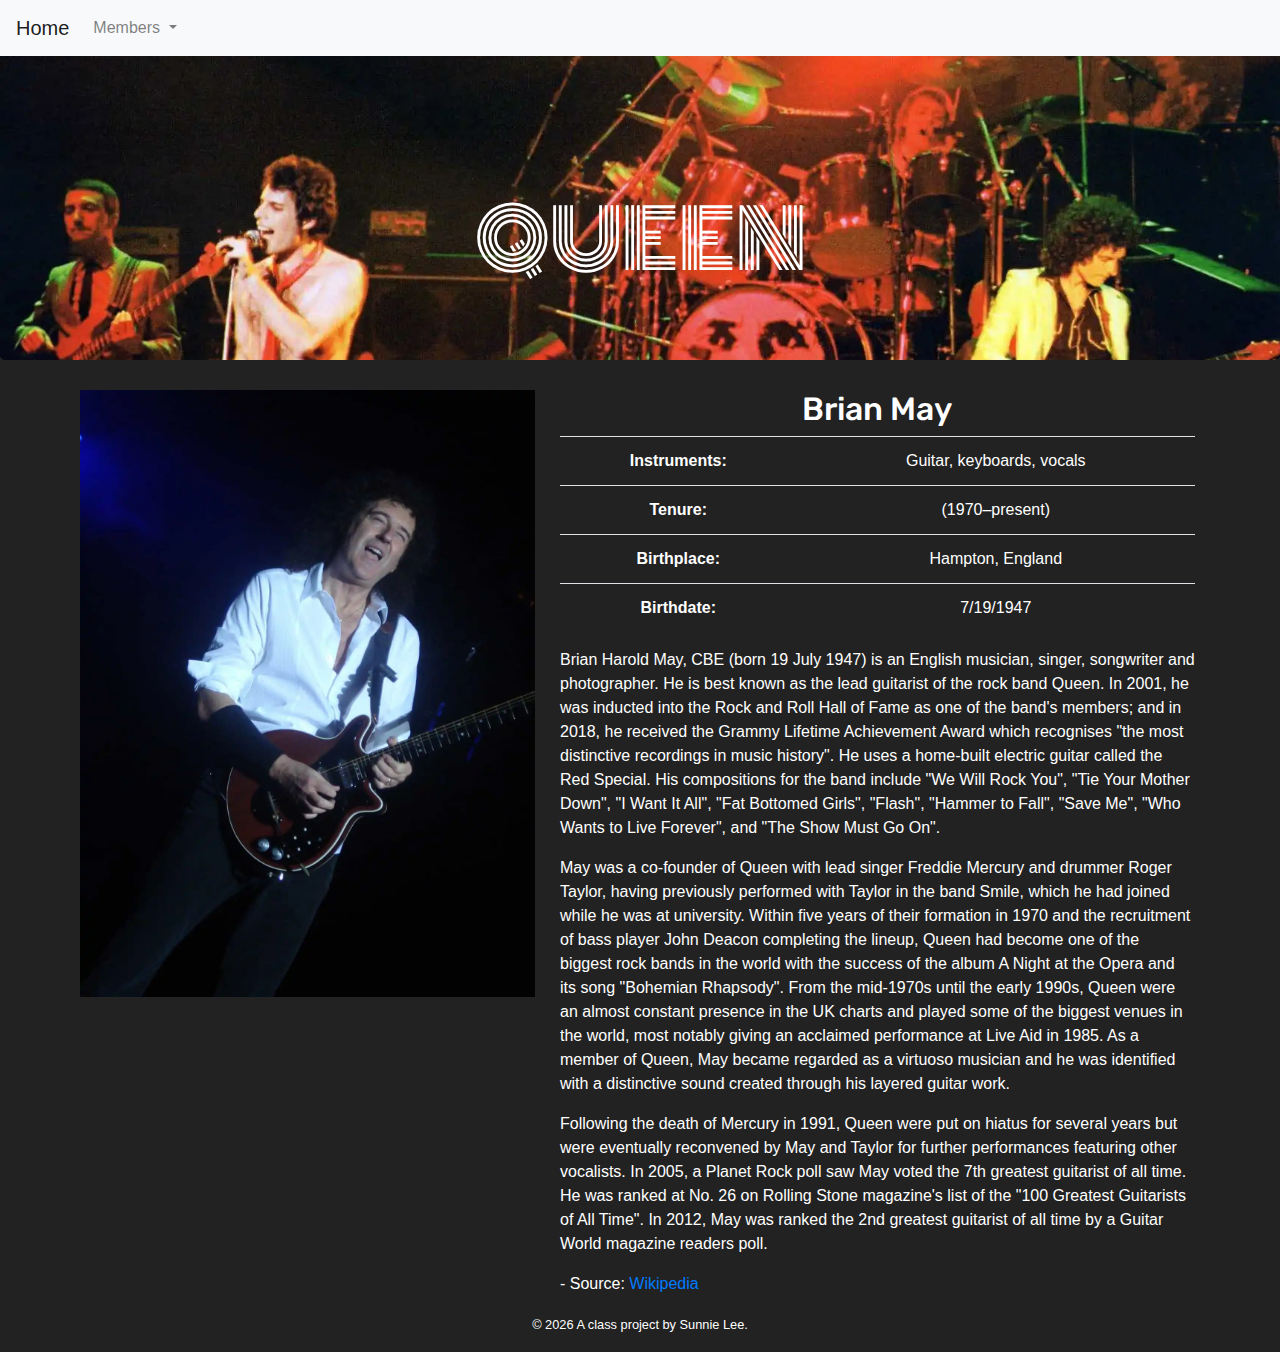
==== commit 70e89b4b: "in class Tuesday" ====
--- a/docs/brian-may.html
+++ b/docs/brian-may.html
@@ -34,7 +34,7 @@
 </nav>
 
   
-  <div class="jumbotron banner text-center">
+  <div class="jumbotron banner">
   <h1 class="display">QUEEN</h1>
 </div>
 
--- a/docs/css/main.css
+++ b/docs/css/main.css
@@ -3,5 +3,5 @@
  * Copyright 2011-2019 The Bootstrap Authors
  * Copyright 2011-2019 Twitter, Inc.
  * Licensed under MIT (https://github.com/twbs/bootstrap/blob/master/LICENSE)
- */:root{--blue:#007bff;--indigo:#6610f2;--purple:#6f42c1;--pink:#e83e8c;--red:#dc3545;--orange:#fd7e14;--yellow:#ffc107;--green:#28a745;--teal:#20c997;--cyan:#17a2b8;--white:#fff;--gray:#6c757d;--gray-dark:#343a40;--primary:#007bff;--secondary:#6c757d;--success:#28a745;--info:#17a2b8;--warning:#ffc107;--danger:#dc3545;--light:#f8f9fa;--dark:#343a40;--breakpoint-xs:0;--breakpoint-sm:576px;--breakpoint-md:768px;--breakpoint-lg:992px;--breakpoint-xl:1200px;--font-family-sans-serif:-apple-system,BlinkMacSystemFont,"Segoe UI",Roboto,"Helvetica Neue",Arial,"Noto Sans",sans-serif,"Apple Color Emoji","Segoe UI Emoji","Segoe UI Symbol","Noto Color Emoji";--font-family-monospace:SFMono-Regular,Menlo,Monaco,Consolas,"Liberation Mono","Courier New",monospace}*,:after,:before{box-sizing:border-box}html{font-family:sans-serif;line-height:1.15;-webkit-text-size-adjust:100%;-webkit-tap-highlight-color:rgba(0,0,0,0)}article,aside,figcaption,figure,footer,header,hgroup,main,nav,section{display:block}body{margin:0;font-family:-apple-system,BlinkMacSystemFont,Segoe UI,Roboto,Helvetica Neue,Arial,Noto Sans,sans-serif;font-size:1rem;font-weight:400;line-height:1.5;color:#212529;text-align:left;background-color:#fff}[tabindex="-1"]:focus{outline:0!important}hr{box-sizing:content-box;height:0;overflow:visible}h1,h2,h3,h4,h5,h6{margin-top:0;margin-bottom:.5rem}p{margin-top:0;margin-bottom:1rem}abbr[data-original-title],abbr[title]{text-decoration:underline;-webkit-text-decoration:underline dotted;-moz-text-decoration:underline dotted;text-decoration:underline dotted;cursor:help;border-bottom:0;text-decoration-skip-ink:none}address{font-style:normal;line-height:inherit}address,dl,ol,ul{margin-bottom:1rem}dl,ol,ul{margin-top:0}ol ol,ol ul,ul ol,ul ul{margin-bottom:0}dt{font-weight:700}dd{margin-bottom:.5rem;margin-left:0}blockquote{margin:0 0 1rem}b,strong{font-weight:bolder}small{font-size:80%}sub,sup{position:relative;font-size:75%;line-height:0;vertical-align:baseline}sub{bottom:-.25em}sup{top:-.5em}a{color:#007bff;text-decoration:none;background-color:transparent}a:hover{color:#0056b3;text-decoration:underline}a:not([href]):not([tabindex]),a:not([href]):not([tabindex]):focus,a:not([href]):not([tabindex]):hover{color:inherit;text-decoration:none}a:not([href]):not([tabindex]):focus{outline:0}code,kbd,pre,samp{font-family:SFMono-Regular,Menlo,Monaco,Consolas,Liberation Mono,Courier New,monospace;font-size:1em}pre{margin-top:0;margin-bottom:1rem;overflow:auto}figure{margin:0 0 1rem}img{border-style:none}img,svg{vertical-align:middle}svg{overflow:hidden}table{border-collapse:collapse}caption{padding-top:.75rem;padding-bottom:.75rem;color:#6c757d;text-align:left;caption-side:bottom}th{text-align:inherit}label{display:inline-block;margin-bottom:.5rem}button{border-radius:0}button:focus{outline:1px dotted;outline:5px auto -webkit-focus-ring-color}button,input,optgroup,select,textarea{margin:0;font-family:inherit;font-size:inherit;line-height:inherit}button,input{overflow:visible}button,select{text-transform:none}select{word-wrap:normal}[type=button],[type=reset],[type=submit],button{-webkit-appearance:button}[type=button]:not(:disabled),[type=reset]:not(:disabled),[type=submit]:not(:disabled),button:not(:disabled){cursor:pointer}[type=button]::-moz-focus-inner,[type=reset]::-moz-focus-inner,[type=submit]::-moz-focus-inner,button::-moz-focus-inner{padding:0;border-style:none}input[type=checkbox],input[type=radio]{box-sizing:border-box;padding:0}input[type=date],input[type=datetime-local],input[type=month],input[type=time]{-webkit-appearance:listbox}textarea{overflow:auto;resize:vertical}fieldset{min-width:0;padding:0;margin:0;border:0}legend{display:block;width:100%;max-width:100%;padding:0;margin-bottom:.5rem;font-size:1.5rem;line-height:inherit;color:inherit;white-space:normal}progress{vertical-align:baseline}[type=number]::-webkit-inner-spin-button,[type=number]::-webkit-outer-spin-button{height:auto}[type=search]{outline-offset:-2px;-webkit-appearance:none}[type=search]::-webkit-search-decoration{-webkit-appearance:none}::-webkit-file-upload-button{font:inherit;-webkit-appearance:button}output{display:inline-block}summary{display:list-item;cursor:pointer}template{display:none}[hidden]{display:none!important}.h1,.h2,.h3,.h4,.h5,.h6,h1,h2,h3,h4,h5,h6{margin-bottom:.5rem;font-weight:500;line-height:1.2}.h1,h1{font-size:2.5rem}.h2,h2{font-size:2rem}.h3,h3{font-size:1.75rem}.h4,h4{font-size:1.5rem}.h5,h5{font-size:1.25rem}.h6,h6{font-size:1rem}.lead{font-size:1.25rem;font-weight:300}.display-1{font-size:6rem}.display-1,.display-2{font-weight:300;line-height:1.2}.display-2{font-size:5.5rem}.display-3{font-size:4.5rem}.display-3,.display-4{font-weight:300;line-height:1.2}.display-4{font-size:3.5rem}hr{margin-top:1rem;margin-bottom:1rem;border:0;border-top:1px solid rgba(0,0,0,.1)}.small,small{font-size:80%;font-weight:400}.mark,mark{padding:.2em;background-color:#fcf8e3}.list-inline,.list-unstyled{padding-left:0;list-style:none}.list-inline-item{display:inline-block}.list-inline-item:not(:last-child){margin-right:.5rem}.initialism{font-size:90%;text-transform:uppercase}.blockquote{margin-bottom:1rem;font-size:1.25rem}.blockquote-footer{display:block;font-size:80%;color:#6c757d}.blockquote-footer:before{content:"\2014\00A0"}.img-fluid,.img-thumbnail{max-width:100%;height:auto}.img-thumbnail{padding:.25rem;background-color:#fff;border:1px solid #dee2e6;border-radius:.25rem}.figure{display:inline-block}.figure-img{margin-bottom:.5rem;line-height:1}.figure-caption{font-size:90%;color:#6c757d}code{font-size:87.5%;color:#e83e8c;word-break:break-word}a>code{color:inherit}kbd{padding:.2rem .4rem;font-size:87.5%;color:#fff;background-color:#212529;border-radius:.2rem}kbd kbd{padding:0;font-size:100%;font-weight:700}pre{display:block;font-size:87.5%;color:#212529}pre code{font-size:inherit;color:inherit;word-break:normal}.pre-scrollable{max-height:340px;overflow-y:scroll}.container{width:100%;padding-right:15px;padding-left:15px;margin-right:auto;margin-left:auto}@media (min-width:576px){.container{max-width:540px}}@media (min-width:768px){.container{max-width:720px}}@media (min-width:992px){.container{max-width:960px}}@media (min-width:1200px){.container{max-width:1140px}}.container-fluid{width:100%;padding-right:15px;padding-left:15px;margin-right:auto;margin-left:auto}.row{display:-ms-flexbox;display:flex;-ms-flex-wrap:wrap;flex-wrap:wrap;margin-right:-15px;margin-left:-15px}.no-gutters{margin-right:0;margin-left:0}.no-gutters>.col,.no-gutters>[class*=col-]{padding-right:0;padding-left:0}.col,.col-1,.col-2,.col-3,.col-4,.col-5,.col-6,.col-7,.col-8,.col-9,.col-10,.col-11,.col-12,.col-auto,.col-lg,.col-lg-1,.col-lg-2,.col-lg-3,.col-lg-4,.col-lg-5,.col-lg-6,.col-lg-7,.col-lg-8,.col-lg-9,.col-lg-10,.col-lg-11,.col-lg-12,.col-lg-auto,.col-md,.col-md-1,.col-md-2,.col-md-3,.col-md-4,.col-md-5,.col-md-6,.col-md-7,.col-md-8,.col-md-9,.col-md-10,.col-md-11,.col-md-12,.col-md-auto,.col-sm,.col-sm-1,.col-sm-2,.col-sm-3,.col-sm-4,.col-sm-5,.col-sm-6,.col-sm-7,.col-sm-8,.col-sm-9,.col-sm-10,.col-sm-11,.col-sm-12,.col-sm-auto,.col-xl,.col-xl-1,.col-xl-2,.col-xl-3,.col-xl-4,.col-xl-5,.col-xl-6,.col-xl-7,.col-xl-8,.col-xl-9,.col-xl-10,.col-xl-11,.col-xl-12,.col-xl-auto{position:relative;width:100%;padding-right:15px;padding-left:15px}.col{-ms-flex-preferred-size:0;flex-basis:0;-ms-flex-positive:1;flex-grow:1;max-width:100%}.col-auto{-ms-flex:0 0 auto;flex:0 0 auto;width:auto;max-width:100%}.col-1{-ms-flex:0 0 8.33333%;flex:0 0 8.33333%;max-width:8.33333%}.col-2{-ms-flex:0 0 16.66667%;flex:0 0 16.66667%;max-width:16.66667%}.col-3{-ms-flex:0 0 25%;flex:0 0 25%;max-width:25%}.col-4{-ms-flex:0 0 33.33333%;flex:0 0 33.33333%;max-width:33.33333%}.col-5{-ms-flex:0 0 41.66667%;flex:0 0 41.66667%;max-width:41.66667%}.col-6{-ms-flex:0 0 50%;flex:0 0 50%;max-width:50%}.col-7{-ms-flex:0 0 58.33333%;flex:0 0 58.33333%;max-width:58.33333%}.col-8{-ms-flex:0 0 66.66667%;flex:0 0 66.66667%;max-width:66.66667%}.col-9{-ms-flex:0 0 75%;flex:0 0 75%;max-width:75%}.col-10{-ms-flex:0 0 83.33333%;flex:0 0 83.33333%;max-width:83.33333%}.col-11{-ms-flex:0 0 91.66667%;flex:0 0 91.66667%;max-width:91.66667%}.col-12{-ms-flex:0 0 100%;flex:0 0 100%;max-width:100%}.order-first{-ms-flex-order:-1;order:-1}.order-last{-ms-flex-order:13;order:13}.order-0{-ms-flex-order:0;order:0}.order-1{-ms-flex-order:1;order:1}.order-2{-ms-flex-order:2;order:2}.order-3{-ms-flex-order:3;order:3}.order-4{-ms-flex-order:4;order:4}.order-5{-ms-flex-order:5;order:5}.order-6{-ms-flex-order:6;order:6}.order-7{-ms-flex-order:7;order:7}.order-8{-ms-flex-order:8;order:8}.order-9{-ms-flex-order:9;order:9}.order-10{-ms-flex-order:10;order:10}.order-11{-ms-flex-order:11;order:11}.order-12{-ms-flex-order:12;order:12}.offset-1{margin-left:8.33333%}.offset-2{margin-left:16.66667%}.offset-3{margin-left:25%}.offset-4{margin-left:33.33333%}.offset-5{margin-left:41.66667%}.offset-6{margin-left:50%}.offset-7{margin-left:58.33333%}.offset-8{margin-left:66.66667%}.offset-9{margin-left:75%}.offset-10{margin-left:83.33333%}.offset-11{margin-left:91.66667%}@media (min-width:576px){.col-sm{-ms-flex-preferred-size:0;flex-basis:0;-ms-flex-positive:1;flex-grow:1;max-width:100%}.col-sm-auto{-ms-flex:0 0 auto;flex:0 0 auto;width:auto;max-width:100%}.col-sm-1{-ms-flex:0 0 8.33333%;flex:0 0 8.33333%;max-width:8.33333%}.col-sm-2{-ms-flex:0 0 16.66667%;flex:0 0 16.66667%;max-width:16.66667%}.col-sm-3{-ms-flex:0 0 25%;flex:0 0 25%;max-width:25%}.col-sm-4{-ms-flex:0 0 33.33333%;flex:0 0 33.33333%;max-width:33.33333%}.col-sm-5{-ms-flex:0 0 41.66667%;flex:0 0 41.66667%;max-width:41.66667%}.col-sm-6{-ms-flex:0 0 50%;flex:0 0 50%;max-width:50%}.col-sm-7{-ms-flex:0 0 58.33333%;flex:0 0 58.33333%;max-width:58.33333%}.col-sm-8{-ms-flex:0 0 66.66667%;flex:0 0 66.66667%;max-width:66.66667%}.col-sm-9{-ms-flex:0 0 75%;flex:0 0 75%;max-width:75%}.col-sm-10{-ms-flex:0 0 83.33333%;flex:0 0 83.33333%;max-width:83.33333%}.col-sm-11{-ms-flex:0 0 91.66667%;flex:0 0 91.66667%;max-width:91.66667%}.col-sm-12{-ms-flex:0 0 100%;flex:0 0 100%;max-width:100%}.order-sm-first{-ms-flex-order:-1;order:-1}.order-sm-last{-ms-flex-order:13;order:13}.order-sm-0{-ms-flex-order:0;order:0}.order-sm-1{-ms-flex-order:1;order:1}.order-sm-2{-ms-flex-order:2;order:2}.order-sm-3{-ms-flex-order:3;order:3}.order-sm-4{-ms-flex-order:4;order:4}.order-sm-5{-ms-flex-order:5;order:5}.order-sm-6{-ms-flex-order:6;order:6}.order-sm-7{-ms-flex-order:7;order:7}.order-sm-8{-ms-flex-order:8;order:8}.order-sm-9{-ms-flex-order:9;order:9}.order-sm-10{-ms-flex-order:10;order:10}.order-sm-11{-ms-flex-order:11;order:11}.order-sm-12{-ms-flex-order:12;order:12}.offset-sm-0{margin-left:0}.offset-sm-1{margin-left:8.33333%}.offset-sm-2{margin-left:16.66667%}.offset-sm-3{margin-left:25%}.offset-sm-4{margin-left:33.33333%}.offset-sm-5{margin-left:41.66667%}.offset-sm-6{margin-left:50%}.offset-sm-7{margin-left:58.33333%}.offset-sm-8{margin-left:66.66667%}.offset-sm-9{margin-left:75%}.offset-sm-10{margin-left:83.33333%}.offset-sm-11{margin-left:91.66667%}}@media (min-width:768px){.col-md{-ms-flex-preferred-size:0;flex-basis:0;-ms-flex-positive:1;flex-grow:1;max-width:100%}.col-md-auto{-ms-flex:0 0 auto;flex:0 0 auto;width:auto;max-width:100%}.col-md-1{-ms-flex:0 0 8.33333%;flex:0 0 8.33333%;max-width:8.33333%}.col-md-2{-ms-flex:0 0 16.66667%;flex:0 0 16.66667%;max-width:16.66667%}.col-md-3{-ms-flex:0 0 25%;flex:0 0 25%;max-width:25%}.col-md-4{-ms-flex:0 0 33.33333%;flex:0 0 33.33333%;max-width:33.33333%}.col-md-5{-ms-flex:0 0 41.66667%;flex:0 0 41.66667%;max-width:41.66667%}.col-md-6{-ms-flex:0 0 50%;flex:0 0 50%;max-width:50%}.col-md-7{-ms-flex:0 0 58.33333%;flex:0 0 58.33333%;max-width:58.33333%}.col-md-8{-ms-flex:0 0 66.66667%;flex:0 0 66.66667%;max-width:66.66667%}.col-md-9{-ms-flex:0 0 75%;flex:0 0 75%;max-width:75%}.col-md-10{-ms-flex:0 0 83.33333%;flex:0 0 83.33333%;max-width:83.33333%}.col-md-11{-ms-flex:0 0 91.66667%;flex:0 0 91.66667%;max-width:91.66667%}.col-md-12{-ms-flex:0 0 100%;flex:0 0 100%;max-width:100%}.order-md-first{-ms-flex-order:-1;order:-1}.order-md-last{-ms-flex-order:13;order:13}.order-md-0{-ms-flex-order:0;order:0}.order-md-1{-ms-flex-order:1;order:1}.order-md-2{-ms-flex-order:2;order:2}.order-md-3{-ms-flex-order:3;order:3}.order-md-4{-ms-flex-order:4;order:4}.order-md-5{-ms-flex-order:5;order:5}.order-md-6{-ms-flex-order:6;order:6}.order-md-7{-ms-flex-order:7;order:7}.order-md-8{-ms-flex-order:8;order:8}.order-md-9{-ms-flex-order:9;order:9}.order-md-10{-ms-flex-order:10;order:10}.order-md-11{-ms-flex-order:11;order:11}.order-md-12{-ms-flex-order:12;order:12}.offset-md-0{margin-left:0}.offset-md-1{margin-left:8.33333%}.offset-md-2{margin-left:16.66667%}.offset-md-3{margin-left:25%}.offset-md-4{margin-left:33.33333%}.offset-md-5{margin-left:41.66667%}.offset-md-6{margin-left:50%}.offset-md-7{margin-left:58.33333%}.offset-md-8{margin-left:66.66667%}.offset-md-9{margin-left:75%}.offset-md-10{margin-left:83.33333%}.offset-md-11{margin-left:91.66667%}}@media (min-width:992px){.col-lg{-ms-flex-preferred-size:0;flex-basis:0;-ms-flex-positive:1;flex-grow:1;max-width:100%}.col-lg-auto{-ms-flex:0 0 auto;flex:0 0 auto;width:auto;max-width:100%}.col-lg-1{-ms-flex:0 0 8.33333%;flex:0 0 8.33333%;max-width:8.33333%}.col-lg-2{-ms-flex:0 0 16.66667%;flex:0 0 16.66667%;max-width:16.66667%}.col-lg-3{-ms-flex:0 0 25%;flex:0 0 25%;max-width:25%}.col-lg-4{-ms-flex:0 0 33.33333%;flex:0 0 33.33333%;max-width:33.33333%}.col-lg-5{-ms-flex:0 0 41.66667%;flex:0 0 41.66667%;max-width:41.66667%}.col-lg-6{-ms-flex:0 0 50%;flex:0 0 50%;max-width:50%}.col-lg-7{-ms-flex:0 0 58.33333%;flex:0 0 58.33333%;max-width:58.33333%}.col-lg-8{-ms-flex:0 0 66.66667%;flex:0 0 66.66667%;max-width:66.66667%}.col-lg-9{-ms-flex:0 0 75%;flex:0 0 75%;max-width:75%}.col-lg-10{-ms-flex:0 0 83.33333%;flex:0 0 83.33333%;max-width:83.33333%}.col-lg-11{-ms-flex:0 0 91.66667%;flex:0 0 91.66667%;max-width:91.66667%}.col-lg-12{-ms-flex:0 0 100%;flex:0 0 100%;max-width:100%}.order-lg-first{-ms-flex-order:-1;order:-1}.order-lg-last{-ms-flex-order:13;order:13}.order-lg-0{-ms-flex-order:0;order:0}.order-lg-1{-ms-flex-order:1;order:1}.order-lg-2{-ms-flex-order:2;order:2}.order-lg-3{-ms-flex-order:3;order:3}.order-lg-4{-ms-flex-order:4;order:4}.order-lg-5{-ms-flex-order:5;order:5}.order-lg-6{-ms-flex-order:6;order:6}.order-lg-7{-ms-flex-order:7;order:7}.order-lg-8{-ms-flex-order:8;order:8}.order-lg-9{-ms-flex-order:9;order:9}.order-lg-10{-ms-flex-order:10;order:10}.order-lg-11{-ms-flex-order:11;order:11}.order-lg-12{-ms-flex-order:12;order:12}.offset-lg-0{margin-left:0}.offset-lg-1{margin-left:8.33333%}.offset-lg-2{margin-left:16.66667%}.offset-lg-3{margin-left:25%}.offset-lg-4{margin-left:33.33333%}.offset-lg-5{margin-left:41.66667%}.offset-lg-6{margin-left:50%}.offset-lg-7{margin-left:58.33333%}.offset-lg-8{margin-left:66.66667%}.offset-lg-9{margin-left:75%}.offset-lg-10{margin-left:83.33333%}.offset-lg-11{margin-left:91.66667%}}@media (min-width:1200px){.col-xl{-ms-flex-preferred-size:0;flex-basis:0;-ms-flex-positive:1;flex-grow:1;max-width:100%}.col-xl-auto{-ms-flex:0 0 auto;flex:0 0 auto;width:auto;max-width:100%}.col-xl-1{-ms-flex:0 0 8.33333%;flex:0 0 8.33333%;max-width:8.33333%}.col-xl-2{-ms-flex:0 0 16.66667%;flex:0 0 16.66667%;max-width:16.66667%}.col-xl-3{-ms-flex:0 0 25%;flex:0 0 25%;max-width:25%}.col-xl-4{-ms-flex:0 0 33.33333%;flex:0 0 33.33333%;max-width:33.33333%}.col-xl-5{-ms-flex:0 0 41.66667%;flex:0 0 41.66667%;max-width:41.66667%}.col-xl-6{-ms-flex:0 0 50%;flex:0 0 50%;max-width:50%}.col-xl-7{-ms-flex:0 0 58.33333%;flex:0 0 58.33333%;max-width:58.33333%}.col-xl-8{-ms-flex:0 0 66.66667%;flex:0 0 66.66667%;max-width:66.66667%}.col-xl-9{-ms-flex:0 0 75%;flex:0 0 75%;max-width:75%}.col-xl-10{-ms-flex:0 0 83.33333%;flex:0 0 83.33333%;max-width:83.33333%}.col-xl-11{-ms-flex:0 0 91.66667%;flex:0 0 91.66667%;max-width:91.66667%}.col-xl-12{-ms-flex:0 0 100%;flex:0 0 100%;max-width:100%}.order-xl-first{-ms-flex-order:-1;order:-1}.order-xl-last{-ms-flex-order:13;order:13}.order-xl-0{-ms-flex-order:0;order:0}.order-xl-1{-ms-flex-order:1;order:1}.order-xl-2{-ms-flex-order:2;order:2}.order-xl-3{-ms-flex-order:3;order:3}.order-xl-4{-ms-flex-order:4;order:4}.order-xl-5{-ms-flex-order:5;order:5}.order-xl-6{-ms-flex-order:6;order:6}.order-xl-7{-ms-flex-order:7;order:7}.order-xl-8{-ms-flex-order:8;order:8}.order-xl-9{-ms-flex-order:9;order:9}.order-xl-10{-ms-flex-order:10;order:10}.order-xl-11{-ms-flex-order:11;order:11}.order-xl-12{-ms-flex-order:12;order:12}.offset-xl-0{margin-left:0}.offset-xl-1{margin-left:8.33333%}.offset-xl-2{margin-left:16.66667%}.offset-xl-3{margin-left:25%}.offset-xl-4{margin-left:33.33333%}.offset-xl-5{margin-left:41.66667%}.offset-xl-6{margin-left:50%}.offset-xl-7{margin-left:58.33333%}.offset-xl-8{margin-left:66.66667%}.offset-xl-9{margin-left:75%}.offset-xl-10{margin-left:83.33333%}.offset-xl-11{margin-left:91.66667%}}.table{width:100%;margin-bottom:1rem;color:#212529}.table td,.table th{padding:.75rem;vertical-align:top;border-top:1px solid #dee2e6}.table thead th{vertical-align:bottom;border-bottom:2px solid #dee2e6}.table tbody+tbody{border-top:2px solid #dee2e6}.table-sm td,.table-sm th{padding:.3rem}.table-bordered,.table-bordered td,.table-bordered th{border:1px solid #dee2e6}.table-bordered thead td,.table-bordered thead th{border-bottom-width:2px}.table-borderless tbody+tbody,.table-borderless td,.table-borderless th,.table-borderless thead th{border:0}.table-striped tbody tr:nth-of-type(odd){background-color:rgba(0,0,0,.05)}.table-hover tbody tr:hover{color:#212529;background-color:rgba(0,0,0,.075)}.table-primary,.table-primary>td,.table-primary>th{background-color:#b8daff}.table-primary tbody+tbody,.table-primary td,.table-primary th,.table-primary thead th{border-color:#7abaff}.table-hover .table-primary:hover,.table-hover .table-primary:hover>td,.table-hover .table-primary:hover>th{background-color:#9fcdff}.table-secondary,.table-secondary>td,.table-secondary>th{background-color:#d6d8db}.table-secondary tbody+tbody,.table-secondary td,.table-secondary th,.table-secondary thead th{border-color:#b3b7bb}.table-hover .table-secondary:hover,.table-hover .table-secondary:hover>td,.table-hover .table-secondary:hover>th{background-color:#c8cbcf}.table-success,.table-success>td,.table-success>th{background-color:#c3e6cb}.table-success tbody+tbody,.table-success td,.table-success th,.table-success thead th{border-color:#8fd19e}.table-hover .table-success:hover,.table-hover .table-success:hover>td,.table-hover .table-success:hover>th{background-color:#b1dfbb}.table-info,.table-info>td,.table-info>th{background-color:#bee5eb}.table-info tbody+tbody,.table-info td,.table-info th,.table-info thead th{border-color:#86cfda}.table-hover .table-info:hover,.table-hover .table-info:hover>td,.table-hover .table-info:hover>th{background-color:#abdde5}.table-warning,.table-warning>td,.table-warning>th{background-color:#ffeeba}.table-warning tbody+tbody,.table-warning td,.table-warning th,.table-warning thead th{border-color:#ffdf7e}.table-hover .table-warning:hover,.table-hover .table-warning:hover>td,.table-hover .table-warning:hover>th{background-color:#ffe8a1}.table-danger,.table-danger>td,.table-danger>th{background-color:#f5c6cb}.table-danger tbody+tbody,.table-danger td,.table-danger th,.table-danger thead th{border-color:#ed969e}.table-hover .table-danger:hover,.table-hover .table-danger:hover>td,.table-hover .table-danger:hover>th{background-color:#f1b0b7}.table-light,.table-light>td,.table-light>th{background-color:#fdfdfe}.table-light tbody+tbody,.table-light td,.table-light th,.table-light thead th{border-color:#fbfcfc}.table-hover .table-light:hover,.table-hover .table-light:hover>td,.table-hover .table-light:hover>th{background-color:#ececf6}.table-dark,.table-dark>td,.table-dark>th{background-color:#c6c8ca}.table-dark tbody+tbody,.table-dark td,.table-dark th,.table-dark thead th{border-color:#95999c}.table-hover .table-dark:hover,.table-hover .table-dark:hover>td,.table-hover .table-dark:hover>th{background-color:#b9bbbe}.table-active,.table-active>td,.table-active>th,.table-hover .table-active:hover,.table-hover .table-active:hover>td,.table-hover .table-active:hover>th{background-color:rgba(0,0,0,.075)}.table .thead-dark th{color:#fff;background-color:#343a40;border-color:#454d55}.table .thead-light th{color:#495057;background-color:#e9ecef;border-color:#dee2e6}.table-dark{color:#fff;background-color:#343a40}.table-dark td,.table-dark th,.table-dark thead th{border-color:#454d55}.table-dark.table-bordered{border:0}.table-dark.table-striped tbody tr:nth-of-type(odd){background-color:hsla(0,0%,100%,.05)}.table-dark.table-hover tbody tr:hover{color:#fff;background-color:hsla(0,0%,100%,.075)}@media (max-width:575.98px){.table-responsive-sm{display:block;width:100%;overflow-x:auto;-webkit-overflow-scrolling:touch}.table-responsive-sm>.table-bordered{border:0}}@media (max-width:767.98px){.table-responsive-md{display:block;width:100%;overflow-x:auto;-webkit-overflow-scrolling:touch}.table-responsive-md>.table-bordered{border:0}}@media (max-width:991.98px){.table-responsive-lg{display:block;width:100%;overflow-x:auto;-webkit-overflow-scrolling:touch}.table-responsive-lg>.table-bordered{border:0}}@media (max-width:1199.98px){.table-responsive-xl{display:block;width:100%;overflow-x:auto;-webkit-overflow-scrolling:touch}.table-responsive-xl>.table-bordered{border:0}}.table-responsive{display:block;width:100%;overflow-x:auto;-webkit-overflow-scrolling:touch}.table-responsive>.table-bordered{border:0}.form-control{display:block;width:100%;height:calc(1.5em + .75rem + 2px);padding:.375rem .75rem;font-size:1rem;font-weight:400;line-height:1.5;color:#495057;background-color:#fff;background-clip:padding-box;border:1px solid #ced4da;border-radius:.25rem;transition:border-color .15s ease-in-out,box-shadow .15s ease-in-out}@media (prefers-reduced-motion:reduce){.form-control{transition:none}}.form-control::-ms-expand{background-color:transparent;border:0}.form-control:focus{color:#495057;background-color:#fff;border-color:#80bdff;outline:0;box-shadow:0 0 0 .2rem rgba(0,123,255,.25)}.form-control::-webkit-input-placeholder{color:#6c757d;opacity:1}.form-control::-moz-placeholder{color:#6c757d;opacity:1}.form-control:-ms-input-placeholder,.form-control::-ms-input-placeholder{color:#6c757d;opacity:1}.form-control::placeholder{color:#6c757d;opacity:1}.form-control:disabled,.form-control[readonly]{background-color:#e9ecef;opacity:1}select.form-control:focus::-ms-value{color:#495057;background-color:#fff}.form-control-file,.form-control-range{display:block;width:100%}.col-form-label{padding-top:calc(.375rem + 1px);padding-bottom:calc(.375rem + 1px);margin-bottom:0;font-size:inherit;line-height:1.5}.col-form-label-lg{padding-top:calc(.5rem + 1px);padding-bottom:calc(.5rem + 1px);font-size:1.25rem;line-height:1.5}.col-form-label-sm{padding-top:calc(.25rem + 1px);padding-bottom:calc(.25rem + 1px);font-size:.875rem;line-height:1.5}.form-control-plaintext{display:block;width:100%;padding-top:.375rem;padding-bottom:.375rem;margin-bottom:0;line-height:1.5;color:#212529;background-color:transparent;border:solid transparent;border-width:1px 0}.form-control-plaintext.form-control-lg,.form-control-plaintext.form-control-sm{padding-right:0;padding-left:0}.form-control-sm{height:calc(1.5em + .5rem + 2px);padding:.25rem .5rem;font-size:.875rem;line-height:1.5;border-radius:.2rem}.form-control-lg{height:calc(1.5em + 1rem + 2px);padding:.5rem 1rem;font-size:1.25rem;line-height:1.5;border-radius:.3rem}select.form-control[multiple],select.form-control[size],textarea.form-control{height:auto}.form-group{margin-bottom:1rem}.form-text{display:block;margin-top:.25rem}.form-row{display:-ms-flexbox;display:flex;-ms-flex-wrap:wrap;flex-wrap:wrap;margin-right:-5px;margin-left:-5px}.form-row>.col,.form-row>[class*=col-]{padding-right:5px;padding-left:5px}.form-check{position:relative;display:block;padding-left:1.25rem}.form-check-input{position:absolute;margin-top:.3rem;margin-left:-1.25rem}.form-check-input:disabled~.form-check-label{color:#6c757d}.form-check-label{margin-bottom:0}.form-check-inline{display:-ms-inline-flexbox;display:inline-flex;-ms-flex-align:center;align-items:center;padding-left:0;margin-right:.75rem}.form-check-inline .form-check-input{position:static;margin-top:0;margin-right:.3125rem;margin-left:0}.valid-feedback{display:none;width:100%;margin-top:.25rem;font-size:80%;color:#28a745}.valid-tooltip{position:absolute;top:100%;z-index:5;display:none;max-width:100%;padding:.25rem .5rem;margin-top:.1rem;font-size:.875rem;line-height:1.5;color:#fff;background-color:rgba(40,167,69,.9);border-radius:.25rem}.form-control.is-valid,.was-validated .form-control:valid{border-color:#28a745;padding-right:calc(1.5em + .75rem);background-image:url("data:image/svg+xml;charset=utf-8,%3Csvg xmlns='http://www.w3.org/2000/svg' viewBox='0 0 8 8'%3E%3Cpath fill='%2328a745' d='M2.3 6.73L.6 4.53c-.4-1.04.46-1.4 1.1-.8l1.1 1.4 3.4-3.8c.6-.63 1.6-.27 1.2.7l-4 4.6c-.43.5-.8.4-1.1.1z'/%3E%3C/svg%3E");background-repeat:no-repeat;background-position:100% calc(.375em + .1875rem);background-size:calc(.75em + .375rem) calc(.75em + .375rem)}.form-control.is-valid:focus,.was-validated .form-control:valid:focus{border-color:#28a745;box-shadow:0 0 0 .2rem rgba(40,167,69,.25)}.form-control.is-valid~.valid-feedback,.form-control.is-valid~.valid-tooltip,.was-validated .form-control:valid~.valid-feedback,.was-validated .form-control:valid~.valid-tooltip{display:block}.was-validated textarea.form-control:valid,textarea.form-control.is-valid{padding-right:calc(1.5em + .75rem);background-position:top calc(.375em + .1875rem) right calc(.375em + .1875rem)}.custom-select.is-valid,.was-validated .custom-select:valid{border-color:#28a745;padding-right:calc((1em + .75rem) * 3 / 4 + 1.75rem);background:url("data:image/svg+xml;charset=utf-8,%3Csvg xmlns='http://www.w3.org/2000/svg' viewBox='0 0 4 5'%3E%3Cpath fill='%23343a40' d='M2 0L0 2h4zm0 5L0 3h4z'/%3E%3C/svg%3E") no-repeat right .75rem center/8px 10px,url("data:image/svg+xml;charset=utf-8,%3Csvg xmlns='http://www.w3.org/2000/svg' viewBox='0 0 8 8'%3E%3Cpath fill='%2328a745' d='M2.3 6.73L.6 4.53c-.4-1.04.46-1.4 1.1-.8l1.1 1.4 3.4-3.8c.6-.63 1.6-.27 1.2.7l-4 4.6c-.43.5-.8.4-1.1.1z'/%3E%3C/svg%3E") #fff no-repeat center right 1.75rem/calc(.75em + .375rem) calc(.75em + .375rem)}.custom-select.is-valid:focus,.was-validated .custom-select:valid:focus{border-color:#28a745;box-shadow:0 0 0 .2rem rgba(40,167,69,.25)}.custom-select.is-valid~.valid-feedback,.custom-select.is-valid~.valid-tooltip,.form-control-file.is-valid~.valid-feedback,.form-control-file.is-valid~.valid-tooltip,.was-validated .custom-select:valid~.valid-feedback,.was-validated .custom-select:valid~.valid-tooltip,.was-validated .form-control-file:valid~.valid-feedback,.was-validated .form-control-file:valid~.valid-tooltip{display:block}.form-check-input.is-valid~.form-check-label,.was-validated .form-check-input:valid~.form-check-label{color:#28a745}.form-check-input.is-valid~.valid-feedback,.form-check-input.is-valid~.valid-tooltip,.was-validated .form-check-input:valid~.valid-feedback,.was-validated .form-check-input:valid~.valid-tooltip{display:block}.custom-control-input.is-valid~.custom-control-label,.was-validated .custom-control-input:valid~.custom-control-label{color:#28a745}.custom-control-input.is-valid~.custom-control-label:before,.was-validated .custom-control-input:valid~.custom-control-label:before{border-color:#28a745}.custom-control-input.is-valid~.valid-feedback,.custom-control-input.is-valid~.valid-tooltip,.was-validated .custom-control-input:valid~.valid-feedback,.was-validated .custom-control-input:valid~.valid-tooltip{display:block}.custom-control-input.is-valid:checked~.custom-control-label:before,.was-validated .custom-control-input:valid:checked~.custom-control-label:before{border-color:#34ce57;background-color:#34ce57}.custom-control-input.is-valid:focus~.custom-control-label:before,.was-validated .custom-control-input:valid:focus~.custom-control-label:before{box-shadow:0 0 0 .2rem rgba(40,167,69,.25)}.custom-control-input.is-valid:focus:not(:checked)~.custom-control-label:before,.custom-file-input.is-valid~.custom-file-label,.was-validated .custom-control-input:valid:focus:not(:checked)~.custom-control-label:before,.was-validated .custom-file-input:valid~.custom-file-label{border-color:#28a745}.custom-file-input.is-valid~.valid-feedback,.custom-file-input.is-valid~.valid-tooltip,.was-validated .custom-file-input:valid~.valid-feedback,.was-validated .custom-file-input:valid~.valid-tooltip{display:block}.custom-file-input.is-valid:focus~.custom-file-label,.was-validated .custom-file-input:valid:focus~.custom-file-label{border-color:#28a745;box-shadow:0 0 0 .2rem rgba(40,167,69,.25)}.invalid-feedback{display:none;width:100%;margin-top:.25rem;font-size:80%;color:#dc3545}.invalid-tooltip{position:absolute;top:100%;z-index:5;display:none;max-width:100%;padding:.25rem .5rem;margin-top:.1rem;font-size:.875rem;line-height:1.5;color:#fff;background-color:rgba(220,53,69,.9);border-radius:.25rem}.form-control.is-invalid,.was-validated .form-control:invalid{border-color:#dc3545;padding-right:calc(1.5em + .75rem);background-image:url("data:image/svg+xml;charset=utf-8,%3Csvg xmlns='http://www.w3.org/2000/svg' fill='%23dc3545' viewBox='-2 -2 7 7'%3E%3Cpath stroke='%23dc3545' d='M0 0l3 3m0-3L0 3'/%3E%3Ccircle r='.5'/%3E%3Ccircle cx='3' r='.5'/%3E%3Ccircle cy='3' r='.5'/%3E%3Ccircle cx='3' cy='3' r='.5'/%3E%3C/svg%3E");background-repeat:no-repeat;background-position:100% calc(.375em + .1875rem);background-size:calc(.75em + .375rem) calc(.75em + .375rem)}.form-control.is-invalid:focus,.was-validated .form-control:invalid:focus{border-color:#dc3545;box-shadow:0 0 0 .2rem rgba(220,53,69,.25)}.form-control.is-invalid~.invalid-feedback,.form-control.is-invalid~.invalid-tooltip,.was-validated .form-control:invalid~.invalid-feedback,.was-validated .form-control:invalid~.invalid-tooltip{display:block}.was-validated textarea.form-control:invalid,textarea.form-control.is-invalid{padding-right:calc(1.5em + .75rem);background-position:top calc(.375em + .1875rem) right calc(.375em + .1875rem)}.custom-select.is-invalid,.was-validated .custom-select:invalid{border-color:#dc3545;padding-right:calc((1em + .75rem) * 3 / 4 + 1.75rem);background:url("data:image/svg+xml;charset=utf-8,%3Csvg xmlns='http://www.w3.org/2000/svg' viewBox='0 0 4 5'%3E%3Cpath fill='%23343a40' d='M2 0L0 2h4zm0 5L0 3h4z'/%3E%3C/svg%3E") no-repeat right .75rem center/8px 10px,url("data:image/svg+xml;charset=utf-8,%3Csvg xmlns='http://www.w3.org/2000/svg' fill='%23dc3545' viewBox='-2 -2 7 7'%3E%3Cpath stroke='%23dc3545' d='M0 0l3 3m0-3L0 3'/%3E%3Ccircle r='.5'/%3E%3Ccircle cx='3' r='.5'/%3E%3Ccircle cy='3' r='.5'/%3E%3Ccircle cx='3' cy='3' r='.5'/%3E%3C/svg%3E") #fff no-repeat center right 1.75rem/calc(.75em + .375rem) calc(.75em + .375rem)}.custom-select.is-invalid:focus,.was-validated .custom-select:invalid:focus{border-color:#dc3545;box-shadow:0 0 0 .2rem rgba(220,53,69,.25)}.custom-select.is-invalid~.invalid-feedback,.custom-select.is-invalid~.invalid-tooltip,.form-control-file.is-invalid~.invalid-feedback,.form-control-file.is-invalid~.invalid-tooltip,.was-validated .custom-select:invalid~.invalid-feedback,.was-validated .custom-select:invalid~.invalid-tooltip,.was-validated .form-control-file:invalid~.invalid-feedback,.was-validated .form-control-file:invalid~.invalid-tooltip{display:block}.form-check-input.is-invalid~.form-check-label,.was-validated .form-check-input:invalid~.form-check-label{color:#dc3545}.form-check-input.is-invalid~.invalid-feedback,.form-check-input.is-invalid~.invalid-tooltip,.was-validated .form-check-input:invalid~.invalid-feedback,.was-validated .form-check-input:invalid~.invalid-tooltip{display:block}.custom-control-input.is-invalid~.custom-control-label,.was-validated .custom-control-input:invalid~.custom-control-label{color:#dc3545}.custom-control-input.is-invalid~.custom-control-label:before,.was-validated .custom-control-input:invalid~.custom-control-label:before{border-color:#dc3545}.custom-control-input.is-invalid~.invalid-feedback,.custom-control-input.is-invalid~.invalid-tooltip,.was-validated .custom-control-input:invalid~.invalid-feedback,.was-validated .custom-control-input:invalid~.invalid-tooltip{display:block}.custom-control-input.is-invalid:checked~.custom-control-label:before,.was-validated .custom-control-input:invalid:checked~.custom-control-label:before{border-color:#e4606d;background-color:#e4606d}.custom-control-input.is-invalid:focus~.custom-control-label:before,.was-validated .custom-control-input:invalid:focus~.custom-control-label:before{box-shadow:0 0 0 .2rem rgba(220,53,69,.25)}.custom-control-input.is-invalid:focus:not(:checked)~.custom-control-label:before,.custom-file-input.is-invalid~.custom-file-label,.was-validated .custom-control-input:invalid:focus:not(:checked)~.custom-control-label:before,.was-validated .custom-file-input:invalid~.custom-file-label{border-color:#dc3545}.custom-file-input.is-invalid~.invalid-feedback,.custom-file-input.is-invalid~.invalid-tooltip,.was-validated .custom-file-input:invalid~.invalid-feedback,.was-validated .custom-file-input:invalid~.invalid-tooltip{display:block}.custom-file-input.is-invalid:focus~.custom-file-label,.was-validated .custom-file-input:invalid:focus~.custom-file-label{border-color:#dc3545;box-shadow:0 0 0 .2rem rgba(220,53,69,.25)}.form-inline{display:-ms-flexbox;display:flex;-ms-flex-flow:row wrap;flex-flow:row wrap;-ms-flex-align:center;align-items:center}.form-inline .form-check{width:100%}@media (min-width:576px){.form-inline label{-ms-flex-align:center;-ms-flex-pack:center;justify-content:center}.form-inline .form-group,.form-inline label{display:-ms-flexbox;display:flex;align-items:center;margin-bottom:0}.form-inline .form-group{-ms-flex:0 0 auto;flex:0 0 auto;-ms-flex-flow:row wrap;flex-flow:row wrap;-ms-flex-align:center}.form-inline .form-control{display:inline-block;width:auto;vertical-align:middle}.form-inline .form-control-plaintext{display:inline-block}.form-inline .custom-select,.form-inline .input-group{width:auto}.form-inline .form-check{display:-ms-flexbox;display:flex;-ms-flex-align:center;align-items:center;-ms-flex-pack:center;justify-content:center;width:auto;padding-left:0}.form-inline .form-check-input{position:relative;-ms-flex-negative:0;flex-shrink:0;margin-top:0;margin-right:.25rem;margin-left:0}.form-inline .custom-control{-ms-flex-align:center;align-items:center;-ms-flex-pack:center;justify-content:center}.form-inline .custom-control-label{margin-bottom:0}}.btn{display:inline-block;font-weight:400;color:#212529;text-align:center;vertical-align:middle;-webkit-user-select:none;-moz-user-select:none;-ms-user-select:none;user-select:none;background-color:transparent;border:1px solid transparent;padding:.375rem .75rem;font-size:1rem;line-height:1.5;border-radius:.25rem;transition:color .15s ease-in-out,background-color .15s ease-in-out,border-color .15s ease-in-out,box-shadow .15s ease-in-out}@media (prefers-reduced-motion:reduce){.btn{transition:none}}.btn:hover{color:#212529;text-decoration:none}.btn.focus,.btn:focus{outline:0;box-shadow:0 0 0 .2rem rgba(0,123,255,.25)}.btn.disabled,.btn:disabled{opacity:.65}a.btn.disabled,fieldset:disabled a.btn{pointer-events:none}.btn-primary{color:#fff;background-color:#007bff;border-color:#007bff}.btn-primary:hover{color:#fff;background-color:#0069d9;border-color:#0062cc}.btn-primary.focus,.btn-primary:focus{box-shadow:0 0 0 .2rem rgba(38,143,255,.5)}.btn-primary.disabled,.btn-primary:disabled{color:#fff;background-color:#007bff;border-color:#007bff}.btn-primary:not(:disabled):not(.disabled).active,.btn-primary:not(:disabled):not(.disabled):active,.show>.btn-primary.dropdown-toggle{color:#fff;background-color:#0062cc;border-color:#005cbf}.btn-primary:not(:disabled):not(.disabled).active:focus,.btn-primary:not(:disabled):not(.disabled):active:focus,.show>.btn-primary.dropdown-toggle:focus{box-shadow:0 0 0 .2rem rgba(38,143,255,.5)}.btn-secondary{color:#fff;background-color:#6c757d;border-color:#6c757d}.btn-secondary:hover{color:#fff;background-color:#5a6268;border-color:#545b62}.btn-secondary.focus,.btn-secondary:focus{box-shadow:0 0 0 .2rem hsla(208,6%,54%,.5)}.btn-secondary.disabled,.btn-secondary:disabled{color:#fff;background-color:#6c757d;border-color:#6c757d}.btn-secondary:not(:disabled):not(.disabled).active,.btn-secondary:not(:disabled):not(.disabled):active,.show>.btn-secondary.dropdown-toggle{color:#fff;background-color:#545b62;border-color:#4e555b}.btn-secondary:not(:disabled):not(.disabled).active:focus,.btn-secondary:not(:disabled):not(.disabled):active:focus,.show>.btn-secondary.dropdown-toggle:focus{box-shadow:0 0 0 .2rem hsla(208,6%,54%,.5)}.btn-success{color:#fff;background-color:#28a745;border-color:#28a745}.btn-success:hover{color:#fff;background-color:#218838;border-color:#1e7e34}.btn-success.focus,.btn-success:focus{box-shadow:0 0 0 .2rem rgba(72,180,97,.5)}.btn-success.disabled,.btn-success:disabled{color:#fff;background-color:#28a745;border-color:#28a745}.btn-success:not(:disabled):not(.disabled).active,.btn-success:not(:disabled):not(.disabled):active,.show>.btn-success.dropdown-toggle{color:#fff;background-color:#1e7e34;border-color:#1c7430}.btn-success:not(:disabled):not(.disabled).active:focus,.btn-success:not(:disabled):not(.disabled):active:focus,.show>.btn-success.dropdown-toggle:focus{box-shadow:0 0 0 .2rem rgba(72,180,97,.5)}.btn-info{color:#fff;background-color:#17a2b8;border-color:#17a2b8}.btn-info:hover{color:#fff;background-color:#138496;border-color:#117a8b}.btn-info.focus,.btn-info:focus{box-shadow:0 0 0 .2rem rgba(58,176,195,.5)}.btn-info.disabled,.btn-info:disabled{color:#fff;background-color:#17a2b8;border-color:#17a2b8}.btn-info:not(:disabled):not(.disabled).active,.btn-info:not(:disabled):not(.disabled):active,.show>.btn-info.dropdown-toggle{color:#fff;background-color:#117a8b;border-color:#10707f}.btn-info:not(:disabled):not(.disabled).active:focus,.btn-info:not(:disabled):not(.disabled):active:focus,.show>.btn-info.dropdown-toggle:focus{box-shadow:0 0 0 .2rem rgba(58,176,195,.5)}.btn-warning{color:#212529;background-color:#ffc107;border-color:#ffc107}.btn-warning:hover{color:#212529;background-color:#e0a800;border-color:#d39e00}.btn-warning.focus,.btn-warning:focus{box-shadow:0 0 0 .2rem rgba(222,170,12,.5)}.btn-warning.disabled,.btn-warning:disabled{color:#212529;background-color:#ffc107;border-color:#ffc107}.btn-warning:not(:disabled):not(.disabled).active,.btn-warning:not(:disabled):not(.disabled):active,.show>.btn-warning.dropdown-toggle{color:#212529;background-color:#d39e00;border-color:#c69500}.btn-warning:not(:disabled):not(.disabled).active:focus,.btn-warning:not(:disabled):not(.disabled):active:focus,.show>.btn-warning.dropdown-toggle:focus{box-shadow:0 0 0 .2rem rgba(222,170,12,.5)}.btn-danger{color:#fff;background-color:#dc3545;border-color:#dc3545}.btn-danger:hover{color:#fff;background-color:#c82333;border-color:#bd2130}.btn-danger.focus,.btn-danger:focus{box-shadow:0 0 0 .2rem rgba(225,83,97,.5)}.btn-danger.disabled,.btn-danger:disabled{color:#fff;background-color:#dc3545;border-color:#dc3545}.btn-danger:not(:disabled):not(.disabled).active,.btn-danger:not(:disabled):not(.disabled):active,.show>.btn-danger.dropdown-toggle{color:#fff;background-color:#bd2130;border-color:#b21f2d}.btn-danger:not(:disabled):not(.disabled).active:focus,.btn-danger:not(:disabled):not(.disabled):active:focus,.show>.btn-danger.dropdown-toggle:focus{box-shadow:0 0 0 .2rem rgba(225,83,97,.5)}.btn-light{color:#212529;background-color:#f8f9fa;border-color:#f8f9fa}.btn-light:hover{color:#212529;background-color:#e2e6ea;border-color:#dae0e5}.btn-light.focus,.btn-light:focus{box-shadow:0 0 0 .2rem hsla(220,4%,85%,.5)}.btn-light.disabled,.btn-light:disabled{color:#212529;background-color:#f8f9fa;border-color:#f8f9fa}.btn-light:not(:disabled):not(.disabled).active,.btn-light:not(:disabled):not(.disabled):active,.show>.btn-light.dropdown-toggle{color:#212529;background-color:#dae0e5;border-color:#d3d9df}.btn-light:not(:disabled):not(.disabled).active:focus,.btn-light:not(:disabled):not(.disabled):active:focus,.show>.btn-light.dropdown-toggle:focus{box-shadow:0 0 0 .2rem hsla(220,4%,85%,.5)}.btn-dark{color:#fff;background-color:#343a40;border-color:#343a40}.btn-dark:hover{color:#fff;background-color:#23272b;border-color:#1d2124}.btn-dark.focus,.btn-dark:focus{box-shadow:0 0 0 .2rem rgba(82,88,93,.5)}.btn-dark.disabled,.btn-dark:disabled{color:#fff;background-color:#343a40;border-color:#343a40}.btn-dark:not(:disabled):not(.disabled).active,.btn-dark:not(:disabled):not(.disabled):active,.show>.btn-dark.dropdown-toggle{color:#fff;background-color:#1d2124;border-color:#171a1d}.btn-dark:not(:disabled):not(.disabled).active:focus,.btn-dark:not(:disabled):not(.disabled):active:focus,.show>.btn-dark.dropdown-toggle:focus{box-shadow:0 0 0 .2rem rgba(82,88,93,.5)}.btn-outline-primary{color:#007bff;border-color:#007bff}.btn-outline-primary:hover{color:#fff;background-color:#007bff;border-color:#007bff}.btn-outline-primary.focus,.btn-outline-primary:focus{box-shadow:0 0 0 .2rem rgba(0,123,255,.5)}.btn-outline-primary.disabled,.btn-outline-primary:disabled{color:#007bff;background-color:transparent}.btn-outline-primary:not(:disabled):not(.disabled).active,.btn-outline-primary:not(:disabled):not(.disabled):active,.show>.btn-outline-primary.dropdown-toggle{color:#fff;background-color:#007bff;border-color:#007bff}.btn-outline-primary:not(:disabled):not(.disabled).active:focus,.btn-outline-primary:not(:disabled):not(.disabled):active:focus,.show>.btn-outline-primary.dropdown-toggle:focus{box-shadow:0 0 0 .2rem rgba(0,123,255,.5)}.btn-outline-secondary{color:#6c757d;border-color:#6c757d}.btn-outline-secondary:hover{color:#fff;background-color:#6c757d;border-color:#6c757d}.btn-outline-secondary.focus,.btn-outline-secondary:focus{box-shadow:0 0 0 .2rem hsla(208,7%,46%,.5)}.btn-outline-secondary.disabled,.btn-outline-secondary:disabled{color:#6c757d;background-color:transparent}.btn-outline-secondary:not(:disabled):not(.disabled).active,.btn-outline-secondary:not(:disabled):not(.disabled):active,.show>.btn-outline-secondary.dropdown-toggle{color:#fff;background-color:#6c757d;border-color:#6c757d}.btn-outline-secondary:not(:disabled):not(.disabled).active:focus,.btn-outline-secondary:not(:disabled):not(.disabled):active:focus,.show>.btn-outline-secondary.dropdown-toggle:focus{box-shadow:0 0 0 .2rem hsla(208,7%,46%,.5)}.btn-outline-success{color:#28a745;border-color:#28a745}.btn-outline-success:hover{color:#fff;background-color:#28a745;border-color:#28a745}.btn-outline-success.focus,.btn-outline-success:focus{box-shadow:0 0 0 .2rem rgba(40,167,69,.5)}.btn-outline-success.disabled,.btn-outline-success:disabled{color:#28a745;background-color:transparent}.btn-outline-success:not(:disabled):not(.disabled).active,.btn-outline-success:not(:disabled):not(.disabled):active,.show>.btn-outline-success.dropdown-toggle{color:#fff;background-color:#28a745;border-color:#28a745}.btn-outline-success:not(:disabled):not(.disabled).active:focus,.btn-outline-success:not(:disabled):not(.disabled):active:focus,.show>.btn-outline-success.dropdown-toggle:focus{box-shadow:0 0 0 .2rem rgba(40,167,69,.5)}.btn-outline-info{color:#17a2b8;border-color:#17a2b8}.btn-outline-info:hover{color:#fff;background-color:#17a2b8;border-color:#17a2b8}.btn-outline-info.focus,.btn-outline-info:focus{box-shadow:0 0 0 .2rem rgba(23,162,184,.5)}.btn-outline-info.disabled,.btn-outline-info:disabled{color:#17a2b8;background-color:transparent}.btn-outline-info:not(:disabled):not(.disabled).active,.btn-outline-info:not(:disabled):not(.disabled):active,.show>.btn-outline-info.dropdown-toggle{color:#fff;background-color:#17a2b8;border-color:#17a2b8}.btn-outline-info:not(:disabled):not(.disabled).active:focus,.btn-outline-info:not(:disabled):not(.disabled):active:focus,.show>.btn-outline-info.dropdown-toggle:focus{box-shadow:0 0 0 .2rem rgba(23,162,184,.5)}.btn-outline-warning{color:#ffc107;border-color:#ffc107}.btn-outline-warning:hover{color:#212529;background-color:#ffc107;border-color:#ffc107}.btn-outline-warning.focus,.btn-outline-warning:focus{box-shadow:0 0 0 .2rem rgba(255,193,7,.5)}.btn-outline-warning.disabled,.btn-outline-warning:disabled{color:#ffc107;background-color:transparent}.btn-outline-warning:not(:disabled):not(.disabled).active,.btn-outline-warning:not(:disabled):not(.disabled):active,.show>.btn-outline-warning.dropdown-toggle{color:#212529;background-color:#ffc107;border-color:#ffc107}.btn-outline-warning:not(:disabled):not(.disabled).active:focus,.btn-outline-warning:not(:disabled):not(.disabled):active:focus,.show>.btn-outline-warning.dropdown-toggle:focus{box-shadow:0 0 0 .2rem rgba(255,193,7,.5)}.btn-outline-danger{color:#dc3545;border-color:#dc3545}.btn-outline-danger:hover{color:#fff;background-color:#dc3545;border-color:#dc3545}.btn-outline-danger.focus,.btn-outline-danger:focus{box-shadow:0 0 0 .2rem rgba(220,53,69,.5)}.btn-outline-danger.disabled,.btn-outline-danger:disabled{color:#dc3545;background-color:transparent}.btn-outline-danger:not(:disabled):not(.disabled).active,.btn-outline-danger:not(:disabled):not(.disabled):active,.show>.btn-outline-danger.dropdown-toggle{color:#fff;background-color:#dc3545;border-color:#dc3545}.btn-outline-danger:not(:disabled):not(.disabled).active:focus,.btn-outline-danger:not(:disabled):not(.disabled):active:focus,.show>.btn-outline-danger.dropdown-toggle:focus{box-shadow:0 0 0 .2rem rgba(220,53,69,.5)}.btn-outline-light{color:#f8f9fa;border-color:#f8f9fa}.btn-outline-light:hover{color:#212529;background-color:#f8f9fa;border-color:#f8f9fa}.btn-outline-light.focus,.btn-outline-light:focus{box-shadow:0 0 0 .2rem rgba(248,249,250,.5)}.btn-outline-light.disabled,.btn-outline-light:disabled{color:#f8f9fa;background-color:transparent}.btn-outline-light:not(:disabled):not(.disabled).active,.btn-outline-light:not(:disabled):not(.disabled):active,.show>.btn-outline-light.dropdown-toggle{color:#212529;background-color:#f8f9fa;border-color:#f8f9fa}.btn-outline-light:not(:disabled):not(.disabled).active:focus,.btn-outline-light:not(:disabled):not(.disabled):active:focus,.show>.btn-outline-light.dropdown-toggle:focus{box-shadow:0 0 0 .2rem rgba(248,249,250,.5)}.btn-outline-dark{color:#343a40;border-color:#343a40}.btn-outline-dark:hover{color:#fff;background-color:#343a40;border-color:#343a40}.btn-outline-dark.focus,.btn-outline-dark:focus{box-shadow:0 0 0 .2rem rgba(52,58,64,.5)}.btn-outline-dark.disabled,.btn-outline-dark:disabled{color:#343a40;background-color:transparent}.btn-outline-dark:not(:disabled):not(.disabled).active,.btn-outline-dark:not(:disabled):not(.disabled):active,.show>.btn-outline-dark.dropdown-toggle{color:#fff;background-color:#343a40;border-color:#343a40}.btn-outline-dark:not(:disabled):not(.disabled).active:focus,.btn-outline-dark:not(:disabled):not(.disabled):active:focus,.show>.btn-outline-dark.dropdown-toggle:focus{box-shadow:0 0 0 .2rem rgba(52,58,64,.5)}.btn-link{font-weight:400;color:#007bff;text-decoration:none}.btn-link:hover{color:#0056b3;text-decoration:underline}.btn-link.focus,.btn-link:focus{text-decoration:underline;box-shadow:none}.btn-link.disabled,.btn-link:disabled{color:#6c757d;pointer-events:none}.btn-group-lg>.btn,.btn-lg{padding:.5rem 1rem;font-size:1.25rem;line-height:1.5;border-radius:.3rem}.btn-group-sm>.btn,.btn-sm{padding:.25rem .5rem;font-size:.875rem;line-height:1.5;border-radius:.2rem}.btn-block{display:block;width:100%}.btn-block+.btn-block{margin-top:.5rem}input[type=button].btn-block,input[type=reset].btn-block,input[type=submit].btn-block{width:100%}.fade{transition:opacity .15s linear}@media (prefers-reduced-motion:reduce){.fade{transition:none}}.fade:not(.show){opacity:0}.collapse:not(.show){display:none}.collapsing{position:relative;height:0;overflow:hidden;transition:height .35s ease}@media (prefers-reduced-motion:reduce){.collapsing{transition:none}}.dropdown,.dropleft,.dropright,.dropup{position:relative}.dropdown-toggle{white-space:nowrap}.dropdown-toggle:after{display:inline-block;margin-left:.255em;vertical-align:.255em;content:"";border-top:.3em solid;border-right:.3em solid transparent;border-bottom:0;border-left:.3em solid transparent}.dropdown-toggle:empty:after{margin-left:0}.dropdown-menu{position:absolute;top:100%;left:0;z-index:1000;display:none;float:left;min-width:10rem;padding:.5rem 0;margin:.125rem 0 0;font-size:1rem;color:#212529;text-align:left;list-style:none;background-color:#fff;background-clip:padding-box;border:1px solid rgba(0,0,0,.15);border-radius:.25rem}.dropdown-menu-left{right:auto;left:0}.dropdown-menu-right{right:0;left:auto}@media (min-width:576px){.dropdown-menu-sm-left{right:auto;left:0}.dropdown-menu-sm-right{right:0;left:auto}}@media (min-width:768px){.dropdown-menu-md-left{right:auto;left:0}.dropdown-menu-md-right{right:0;left:auto}}@media (min-width:992px){.dropdown-menu-lg-left{right:auto;left:0}.dropdown-menu-lg-right{right:0;left:auto}}@media (min-width:1200px){.dropdown-menu-xl-left{right:auto;left:0}.dropdown-menu-xl-right{right:0;left:auto}}.dropup .dropdown-menu{top:auto;bottom:100%;margin-top:0;margin-bottom:.125rem}.dropup .dropdown-toggle:after{display:inline-block;margin-left:.255em;vertical-align:.255em;content:"";border-top:0;border-right:.3em solid transparent;border-bottom:.3em solid;border-left:.3em solid transparent}.dropup .dropdown-toggle:empty:after{margin-left:0}.dropright .dropdown-menu{top:0;right:auto;left:100%;margin-top:0;margin-left:.125rem}.dropright .dropdown-toggle:after{display:inline-block;margin-left:.255em;vertical-align:.255em;content:"";border-top:.3em solid transparent;border-right:0;border-bottom:.3em solid transparent;border-left:.3em solid}.dropright .dropdown-toggle:empty:after{margin-left:0}.dropright .dropdown-toggle:after{vertical-align:0}.dropleft .dropdown-menu{top:0;right:100%;left:auto;margin-top:0;margin-right:.125rem}.dropleft .dropdown-toggle:after{display:inline-block;margin-left:.255em;vertical-align:.255em;content:"";display:none}.dropleft .dropdown-toggle:before{display:inline-block;margin-right:.255em;vertical-align:.255em;content:"";border-top:.3em solid transparent;border-right:.3em solid;border-bottom:.3em solid transparent}.dropleft .dropdown-toggle:empty:after{margin-left:0}.dropleft .dropdown-toggle:before{vertical-align:0}.dropdown-menu[x-placement^=bottom],.dropdown-menu[x-placement^=left],.dropdown-menu[x-placement^=right],.dropdown-menu[x-placement^=top]{right:auto;bottom:auto}.dropdown-divider{height:0;margin:.5rem 0;overflow:hidden;border-top:1px solid #e9ecef}.dropdown-item{display:block;width:100%;padding:.25rem 1.5rem;clear:both;font-weight:400;color:#212529;text-align:inherit;white-space:nowrap;background-color:transparent;border:0}.dropdown-item:focus,.dropdown-item:hover{color:#16181b;text-decoration:none;background-color:#f8f9fa}.dropdown-item.active,.dropdown-item:active{color:#fff;text-decoration:none;background-color:#007bff}.dropdown-item.disabled,.dropdown-item:disabled{color:#6c757d;pointer-events:none;background-color:transparent}.dropdown-menu.show{display:block}.dropdown-header{display:block;padding:.5rem 1.5rem;margin-bottom:0;font-size:.875rem;color:#6c757d;white-space:nowrap}.dropdown-item-text{display:block;padding:.25rem 1.5rem;color:#212529}.btn-group,.btn-group-vertical{position:relative;display:-ms-inline-flexbox;display:inline-flex;vertical-align:middle}.btn-group-vertical>.btn,.btn-group>.btn{position:relative;-ms-flex:1 1 auto;flex:1 1 auto}.btn-group-vertical>.btn.active,.btn-group-vertical>.btn:active,.btn-group-vertical>.btn:focus,.btn-group-vertical>.btn:hover,.btn-group>.btn.active,.btn-group>.btn:active,.btn-group>.btn:focus,.btn-group>.btn:hover{z-index:1}.btn-toolbar{display:-ms-flexbox;display:flex;-ms-flex-wrap:wrap;flex-wrap:wrap;-ms-flex-pack:start;justify-content:flex-start}.btn-toolbar .input-group{width:auto}.btn-group>.btn-group:not(:first-child),.btn-group>.btn:not(:first-child){margin-left:-1px}.btn-group>.btn-group:not(:last-child)>.btn,.btn-group>.btn:not(:last-child):not(.dropdown-toggle){border-top-right-radius:0;border-bottom-right-radius:0}.btn-group>.btn-group:not(:first-child)>.btn,.btn-group>.btn:not(:first-child){border-top-left-radius:0;border-bottom-left-radius:0}.dropdown-toggle-split{padding-right:.5625rem;padding-left:.5625rem}.dropdown-toggle-split:after,.dropright .dropdown-toggle-split:after,.dropup .dropdown-toggle-split:after{margin-left:0}.dropleft .dropdown-toggle-split:before{margin-right:0}.btn-group-sm>.btn+.dropdown-toggle-split,.btn-sm+.dropdown-toggle-split{padding-right:.375rem;padding-left:.375rem}.btn-group-lg>.btn+.dropdown-toggle-split,.btn-lg+.dropdown-toggle-split{padding-right:.75rem;padding-left:.75rem}.btn-group-vertical{-ms-flex-direction:column;flex-direction:column;-ms-flex-align:start;align-items:flex-start;-ms-flex-pack:center;justify-content:center}.btn-group-vertical>.btn,.btn-group-vertical>.btn-group{width:100%}.btn-group-vertical>.btn-group:not(:first-child),.btn-group-vertical>.btn:not(:first-child){margin-top:-1px}.btn-group-vertical>.btn-group:not(:last-child)>.btn,.btn-group-vertical>.btn:not(:last-child):not(.dropdown-toggle){border-bottom-right-radius:0;border-bottom-left-radius:0}.btn-group-vertical>.btn-group:not(:first-child)>.btn,.btn-group-vertical>.btn:not(:first-child){border-top-left-radius:0;border-top-right-radius:0}.btn-group-toggle>.btn,.btn-group-toggle>.btn-group>.btn{margin-bottom:0}.btn-group-toggle>.btn-group>.btn input[type=checkbox],.btn-group-toggle>.btn-group>.btn input[type=radio],.btn-group-toggle>.btn input[type=checkbox],.btn-group-toggle>.btn input[type=radio]{position:absolute;clip:rect(0,0,0,0);pointer-events:none}.input-group{position:relative;display:-ms-flexbox;display:flex;-ms-flex-wrap:wrap;flex-wrap:wrap;-ms-flex-align:stretch;align-items:stretch;width:100%}.input-group>.custom-file,.input-group>.custom-select,.input-group>.form-control,.input-group>.form-control-plaintext{position:relative;-ms-flex:1 1 auto;flex:1 1 auto;width:1%;margin-bottom:0}.input-group>.custom-file+.custom-file,.input-group>.custom-file+.custom-select,.input-group>.custom-file+.form-control,.input-group>.custom-select+.custom-file,.input-group>.custom-select+.custom-select,.input-group>.custom-select+.form-control,.input-group>.form-control+.custom-file,.input-group>.form-control+.custom-select,.input-group>.form-control+.form-control,.input-group>.form-control-plaintext+.custom-file,.input-group>.form-control-plaintext+.custom-select,.input-group>.form-control-plaintext+.form-control{margin-left:-1px}.input-group>.custom-file .custom-file-input:focus~.custom-file-label,.input-group>.custom-select:focus,.input-group>.form-control:focus{z-index:3}.input-group>.custom-file .custom-file-input:focus{z-index:4}.input-group>.custom-select:not(:last-child),.input-group>.form-control:not(:last-child){border-top-right-radius:0;border-bottom-right-radius:0}.input-group>.custom-select:not(:first-child),.input-group>.form-control:not(:first-child){border-top-left-radius:0;border-bottom-left-radius:0}.input-group>.custom-file{display:-ms-flexbox;display:flex;-ms-flex-align:center;align-items:center}.input-group>.custom-file:not(:last-child) .custom-file-label,.input-group>.custom-file:not(:last-child) .custom-file-label:after{border-top-right-radius:0;border-bottom-right-radius:0}.input-group>.custom-file:not(:first-child) .custom-file-label{border-top-left-radius:0;border-bottom-left-radius:0}.input-group-append,.input-group-prepend{display:-ms-flexbox;display:flex}.input-group-append .btn,.input-group-prepend .btn{position:relative;z-index:2}.input-group-append .btn:focus,.input-group-prepend .btn:focus{z-index:3}.input-group-append .btn+.btn,.input-group-append .btn+.input-group-text,.input-group-append .input-group-text+.btn,.input-group-append .input-group-text+.input-group-text,.input-group-prepend .btn+.btn,.input-group-prepend .btn+.input-group-text,.input-group-prepend .input-group-text+.btn,.input-group-prepend .input-group-text+.input-group-text{margin-left:-1px}.input-group-prepend{margin-right:-1px}.input-group-append{margin-left:-1px}.input-group-text{display:-ms-flexbox;display:flex;-ms-flex-align:center;align-items:center;padding:.375rem .75rem;margin-bottom:0;font-size:1rem;font-weight:400;line-height:1.5;color:#495057;text-align:center;white-space:nowrap;background-color:#e9ecef;border:1px solid #ced4da;border-radius:.25rem}.input-group-text input[type=checkbox],.input-group-text input[type=radio]{margin-top:0}.input-group-lg>.custom-select,.input-group-lg>.form-control:not(textarea){height:calc(1.5em + 1rem + 2px)}.input-group-lg>.custom-select,.input-group-lg>.form-control,.input-group-lg>.input-group-append>.btn,.input-group-lg>.input-group-append>.input-group-text,.input-group-lg>.input-group-prepend>.btn,.input-group-lg>.input-group-prepend>.input-group-text{padding:.5rem 1rem;font-size:1.25rem;line-height:1.5;border-radius:.3rem}.input-group-sm>.custom-select,.input-group-sm>.form-control:not(textarea){height:calc(1.5em + .5rem + 2px)}.input-group-sm>.custom-select,.input-group-sm>.form-control,.input-group-sm>.input-group-append>.btn,.input-group-sm>.input-group-append>.input-group-text,.input-group-sm>.input-group-prepend>.btn,.input-group-sm>.input-group-prepend>.input-group-text{padding:.25rem .5rem;font-size:.875rem;line-height:1.5;border-radius:.2rem}.input-group-lg>.custom-select,.input-group-sm>.custom-select{padding-right:1.75rem}.input-group>.input-group-append:last-child>.btn:not(:last-child):not(.dropdown-toggle),.input-group>.input-group-append:last-child>.input-group-text:not(:last-child),.input-group>.input-group-append:not(:last-child)>.btn,.input-group>.input-group-append:not(:last-child)>.input-group-text,.input-group>.input-group-prepend>.btn,.input-group>.input-group-prepend>.input-group-text{border-top-right-radius:0;border-bottom-right-radius:0}.input-group>.input-group-append>.btn,.input-group>.input-group-append>.input-group-text,.input-group>.input-group-prepend:first-child>.btn:not(:first-child),.input-group>.input-group-prepend:first-child>.input-group-text:not(:first-child),.input-group>.input-group-prepend:not(:first-child)>.btn,.input-group>.input-group-prepend:not(:first-child)>.input-group-text{border-top-left-radius:0;border-bottom-left-radius:0}.custom-control{position:relative;display:block;min-height:1.5rem;padding-left:1.5rem}.custom-control-inline{display:-ms-inline-flexbox;display:inline-flex;margin-right:1rem}.custom-control-input{position:absolute;z-index:-1;opacity:0}.custom-control-input:checked~.custom-control-label:before{color:#fff;border-color:#007bff;background-color:#007bff}.custom-control-input:focus~.custom-control-label:before{box-shadow:0 0 0 .2rem rgba(0,123,255,.25)}.custom-control-input:focus:not(:checked)~.custom-control-label:before{border-color:#80bdff}.custom-control-input:not(:disabled):active~.custom-control-label:before{color:#fff;background-color:#b3d7ff;border-color:#b3d7ff}.custom-control-input:disabled~.custom-control-label{color:#6c757d}.custom-control-input:disabled~.custom-control-label:before{background-color:#e9ecef}.custom-control-label{position:relative;margin-bottom:0;vertical-align:top}.custom-control-label:before{pointer-events:none;background-color:#fff;border:1px solid #adb5bd}.custom-control-label:after,.custom-control-label:before{position:absolute;top:.25rem;left:-1.5rem;display:block;width:1rem;height:1rem;content:""}.custom-control-label:after{background:no-repeat 50%/50% 50%}.custom-checkbox .custom-control-label:before{border-radius:.25rem}.custom-checkbox .custom-control-input:checked~.custom-control-label:after{background-image:url("data:image/svg+xml;charset=utf-8,%3Csvg xmlns='http://www.w3.org/2000/svg' viewBox='0 0 8 8'%3E%3Cpath fill='%23fff' d='M6.564.75l-3.59 3.612-1.538-1.55L0 4.26l2.974 2.99L8 2.193z'/%3E%3C/svg%3E")}.custom-checkbox .custom-control-input:indeterminate~.custom-control-label:before{border-color:#007bff;background-color:#007bff}.custom-checkbox .custom-control-input:indeterminate~.custom-control-label:after{background-image:url("data:image/svg+xml;charset=utf-8,%3Csvg xmlns='http://www.w3.org/2000/svg' viewBox='0 0 4 4'%3E%3Cpath stroke='%23fff' d='M0 2h4'/%3E%3C/svg%3E")}.custom-checkbox .custom-control-input:disabled:checked~.custom-control-label:before{background-color:rgba(0,123,255,.5)}.custom-checkbox .custom-control-input:disabled:indeterminate~.custom-control-label:before{background-color:rgba(0,123,255,.5)}.custom-radio .custom-control-label:before{border-radius:50%}.custom-radio .custom-control-input:checked~.custom-control-label:after{background-image:url("data:image/svg+xml;charset=utf-8,%3Csvg xmlns='http://www.w3.org/2000/svg' viewBox='-4 -4 8 8'%3E%3Ccircle r='3' fill='%23fff'/%3E%3C/svg%3E")}.custom-radio .custom-control-input:disabled:checked~.custom-control-label:before{background-color:rgba(0,123,255,.5)}.custom-switch{padding-left:2.25rem}.custom-switch .custom-control-label:before{left:-2.25rem;width:1.75rem;pointer-events:all;border-radius:.5rem}.custom-switch .custom-control-label:after{top:calc(.25rem + 2px);left:calc(-2.25rem + 2px);width:calc(1rem - 4px);height:calc(1rem - 4px);background-color:#adb5bd;border-radius:.5rem;transition:transform .15s ease-in-out,background-color .15s ease-in-out,border-color .15s ease-in-out,box-shadow .15s ease-in-out}@media (prefers-reduced-motion:reduce){.custom-switch .custom-control-label:after{transition:none}}.custom-switch .custom-control-input:checked~.custom-control-label:after{background-color:#fff;transform:translateX(.75rem)}.custom-switch .custom-control-input:disabled:checked~.custom-control-label:before{background-color:rgba(0,123,255,.5)}.custom-select{display:inline-block;width:100%;height:calc(1.5em + .75rem + 2px);padding:.375rem 1.75rem .375rem .75rem;font-size:1rem;font-weight:400;line-height:1.5;color:#495057;vertical-align:middle;background:url("data:image/svg+xml;charset=utf-8,%3Csvg xmlns='http://www.w3.org/2000/svg' viewBox='0 0 4 5'%3E%3Cpath fill='%23343a40' d='M2 0L0 2h4zm0 5L0 3h4z'/%3E%3C/svg%3E") no-repeat right .75rem center/8px 10px;background-color:#fff;border:1px solid #ced4da;border-radius:.25rem;-webkit-appearance:none;-moz-appearance:none;appearance:none}.custom-select:focus{border-color:#80bdff;outline:0;box-shadow:0 0 0 .2rem rgba(0,123,255,.25)}.custom-select:focus::-ms-value{color:#495057;background-color:#fff}.custom-select[multiple],.custom-select[size]:not([size="1"]){height:auto;padding-right:.75rem;background-image:none}.custom-select:disabled{color:#6c757d;background-color:#e9ecef}.custom-select::-ms-expand{display:none}.custom-select-sm{height:calc(1.5em + .5rem + 2px);padding-top:.25rem;padding-bottom:.25rem;padding-left:.5rem;font-size:.875rem}.custom-select-lg{height:calc(1.5em + 1rem + 2px);padding-top:.5rem;padding-bottom:.5rem;padding-left:1rem;font-size:1.25rem}.custom-file{display:inline-block;margin-bottom:0}.custom-file,.custom-file-input{position:relative;width:100%;height:calc(1.5em + .75rem + 2px)}.custom-file-input{z-index:2;margin:0;opacity:0}.custom-file-input:focus~.custom-file-label{border-color:#80bdff;box-shadow:0 0 0 .2rem rgba(0,123,255,.25)}.custom-file-input:disabled~.custom-file-label{background-color:#e9ecef}.custom-file-input:lang(en)~.custom-file-label:after{content:"Browse"}.custom-file-input~.custom-file-label[data-browse]:after{content:attr(data-browse)}.custom-file-label{left:0;z-index:1;height:calc(1.5em + .75rem + 2px);font-weight:400;background-color:#fff;border:1px solid #ced4da;border-radius:.25rem}.custom-file-label,.custom-file-label:after{position:absolute;top:0;right:0;padding:.375rem .75rem;line-height:1.5;color:#495057}.custom-file-label:after{bottom:0;z-index:3;display:block;height:calc(1.5em + .75rem);content:"Browse";background-color:#e9ecef;border-left:inherit;border-radius:0 .25rem .25rem 0}.custom-range{width:100%;height:1.4rem;padding:0;background-color:transparent;-webkit-appearance:none;-moz-appearance:none;appearance:none}.custom-range:focus{outline:none}.custom-range:focus::-webkit-slider-thumb{box-shadow:0 0 0 1px #fff,0 0 0 .2rem rgba(0,123,255,.25)}.custom-range:focus::-moz-range-thumb{box-shadow:0 0 0 1px #fff,0 0 0 .2rem rgba(0,123,255,.25)}.custom-range:focus::-ms-thumb{box-shadow:0 0 0 1px #fff,0 0 0 .2rem rgba(0,123,255,.25)}.custom-range::-moz-focus-outer{border:0}.custom-range::-webkit-slider-thumb{width:1rem;height:1rem;margin-top:-.25rem;background-color:#007bff;border:0;border-radius:1rem;transition:background-color .15s ease-in-out,border-color .15s ease-in-out,box-shadow .15s ease-in-out;-webkit-appearance:none;appearance:none}@media (prefers-reduced-motion:reduce){.custom-range::-webkit-slider-thumb{transition:none}}.custom-range::-webkit-slider-thumb:active{background-color:#b3d7ff}.custom-range::-webkit-slider-runnable-track{width:100%;height:.5rem;color:transparent;cursor:pointer;background-color:#dee2e6;border-color:transparent;border-radius:1rem}.custom-range::-moz-range-thumb{width:1rem;height:1rem;background-color:#007bff;border:0;border-radius:1rem;transition:background-color .15s ease-in-out,border-color .15s ease-in-out,box-shadow .15s ease-in-out;-moz-appearance:none;appearance:none}@media (prefers-reduced-motion:reduce){.custom-range::-moz-range-thumb{transition:none}}.custom-range::-moz-range-thumb:active{background-color:#b3d7ff}.custom-range::-moz-range-track{width:100%;height:.5rem;color:transparent;cursor:pointer;background-color:#dee2e6;border-color:transparent;border-radius:1rem}.custom-range::-ms-thumb{width:1rem;height:1rem;margin-top:0;margin-right:.2rem;margin-left:.2rem;background-color:#007bff;border:0;border-radius:1rem;transition:background-color .15s ease-in-out,border-color .15s ease-in-out,box-shadow .15s ease-in-out;appearance:none}@media (prefers-reduced-motion:reduce){.custom-range::-ms-thumb{transition:none}}.custom-range::-ms-thumb:active{background-color:#b3d7ff}.custom-range::-ms-track{width:100%;height:.5rem;color:transparent;cursor:pointer;background-color:transparent;border-color:transparent;border-width:.5rem}.custom-range::-ms-fill-lower,.custom-range::-ms-fill-upper{background-color:#dee2e6;border-radius:1rem}.custom-range::-ms-fill-upper{margin-right:15px}.custom-range:disabled::-webkit-slider-thumb{background-color:#adb5bd}.custom-range:disabled::-webkit-slider-runnable-track{cursor:default}.custom-range:disabled::-moz-range-thumb{background-color:#adb5bd}.custom-range:disabled::-moz-range-track{cursor:default}.custom-range:disabled::-ms-thumb{background-color:#adb5bd}.custom-control-label:before,.custom-file-label,.custom-select{transition:background-color .15s ease-in-out,border-color .15s ease-in-out,box-shadow .15s ease-in-out}@media (prefers-reduced-motion:reduce){.custom-control-label:before,.custom-file-label,.custom-select{transition:none}}.nav{display:-ms-flexbox;display:flex;-ms-flex-wrap:wrap;flex-wrap:wrap;padding-left:0;margin-bottom:0;list-style:none}.nav-link{display:block;padding:.5rem 1rem}.nav-link:focus,.nav-link:hover{text-decoration:none}.nav-link.disabled{color:#6c757d;pointer-events:none;cursor:default}.nav-tabs{border-bottom:1px solid #dee2e6}.nav-tabs .nav-item{margin-bottom:-1px}.nav-tabs .nav-link{border:1px solid transparent;border-top-left-radius:.25rem;border-top-right-radius:.25rem}.nav-tabs .nav-link:focus,.nav-tabs .nav-link:hover{border-color:#e9ecef #e9ecef #dee2e6}.nav-tabs .nav-link.disabled{color:#6c757d;background-color:transparent;border-color:transparent}.nav-tabs .nav-item.show .nav-link,.nav-tabs .nav-link.active{color:#495057;background-color:#fff;border-color:#dee2e6 #dee2e6 #fff}.nav-tabs .dropdown-menu{margin-top:-1px;border-top-left-radius:0;border-top-right-radius:0}.nav-pills .nav-link{border-radius:.25rem}.nav-pills .nav-link.active,.nav-pills .show>.nav-link{color:#fff;background-color:#007bff}.nav-fill .nav-item{-ms-flex:1 1 auto;flex:1 1 auto;text-align:center}.nav-justified .nav-item{-ms-flex-preferred-size:0;flex-basis:0;-ms-flex-positive:1;flex-grow:1;text-align:center}.tab-content>.tab-pane{display:none}.tab-content>.active{display:block}.navbar{position:relative;padding:.5rem 1rem}.navbar,.navbar>.container,.navbar>.container-fluid{display:-ms-flexbox;display:flex;-ms-flex-wrap:wrap;flex-wrap:wrap;-ms-flex-align:center;align-items:center;-ms-flex-pack:justify;justify-content:space-between}.navbar-brand{display:inline-block;padding-top:.3125rem;padding-bottom:.3125rem;margin-right:1rem;font-size:1.25rem;line-height:inherit;white-space:nowrap}.navbar-brand:focus,.navbar-brand:hover{text-decoration:none}.navbar-nav{display:-ms-flexbox;display:flex;-ms-flex-direction:column;flex-direction:column;padding-left:0;margin-bottom:0;list-style:none}.navbar-nav .nav-link{padding-right:0;padding-left:0}.navbar-nav .dropdown-menu{position:static;float:none}.navbar-text{display:inline-block;padding-top:.5rem;padding-bottom:.5rem}.navbar-collapse{-ms-flex-preferred-size:100%;flex-basis:100%;-ms-flex-positive:1;flex-grow:1;-ms-flex-align:center;align-items:center}.navbar-toggler{padding:.25rem .75rem;font-size:1.25rem;line-height:1;background-color:transparent;border:1px solid transparent;border-radius:.25rem}.navbar-toggler:focus,.navbar-toggler:hover{text-decoration:none}.navbar-toggler-icon{display:inline-block;width:1.5em;height:1.5em;vertical-align:middle;content:"";background:no-repeat 50%;background-size:100% 100%}@media (max-width:575.98px){.navbar-expand-sm>.container,.navbar-expand-sm>.container-fluid{padding-right:0;padding-left:0}}@media (min-width:576px){.navbar-expand-sm{-ms-flex-flow:row nowrap;flex-flow:row nowrap;-ms-flex-pack:start;justify-content:flex-start}.navbar-expand-sm .navbar-nav{-ms-flex-direction:row;flex-direction:row}.navbar-expand-sm .navbar-nav .dropdown-menu{position:absolute}.navbar-expand-sm .navbar-nav .nav-link{padding-right:.5rem;padding-left:.5rem}.navbar-expand-sm>.container,.navbar-expand-sm>.container-fluid{-ms-flex-wrap:nowrap;flex-wrap:nowrap}.navbar-expand-sm .navbar-collapse{display:-ms-flexbox!important;display:flex!important;-ms-flex-preferred-size:auto;flex-basis:auto}.navbar-expand-sm .navbar-toggler{display:none}}@media (max-width:767.98px){.navbar-expand-md>.container,.navbar-expand-md>.container-fluid{padding-right:0;padding-left:0}}@media (min-width:768px){.navbar-expand-md{-ms-flex-flow:row nowrap;flex-flow:row nowrap;-ms-flex-pack:start;justify-content:flex-start}.navbar-expand-md .navbar-nav{-ms-flex-direction:row;flex-direction:row}.navbar-expand-md .navbar-nav .dropdown-menu{position:absolute}.navbar-expand-md .navbar-nav .nav-link{padding-right:.5rem;padding-left:.5rem}.navbar-expand-md>.container,.navbar-expand-md>.container-fluid{-ms-flex-wrap:nowrap;flex-wrap:nowrap}.navbar-expand-md .navbar-collapse{display:-ms-flexbox!important;display:flex!important;-ms-flex-preferred-size:auto;flex-basis:auto}.navbar-expand-md .navbar-toggler{display:none}}@media (max-width:991.98px){.navbar-expand-lg>.container,.navbar-expand-lg>.container-fluid{padding-right:0;padding-left:0}}@media (min-width:992px){.navbar-expand-lg{-ms-flex-flow:row nowrap;flex-flow:row nowrap;-ms-flex-pack:start;justify-content:flex-start}.navbar-expand-lg .navbar-nav{-ms-flex-direction:row;flex-direction:row}.navbar-expand-lg .navbar-nav .dropdown-menu{position:absolute}.navbar-expand-lg .navbar-nav .nav-link{padding-right:.5rem;padding-left:.5rem}.navbar-expand-lg>.container,.navbar-expand-lg>.container-fluid{-ms-flex-wrap:nowrap;flex-wrap:nowrap}.navbar-expand-lg .navbar-collapse{display:-ms-flexbox!important;display:flex!important;-ms-flex-preferred-size:auto;flex-basis:auto}.navbar-expand-lg .navbar-toggler{display:none}}@media (max-width:1199.98px){.navbar-expand-xl>.container,.navbar-expand-xl>.container-fluid{padding-right:0;padding-left:0}}@media (min-width:1200px){.navbar-expand-xl{-ms-flex-flow:row nowrap;flex-flow:row nowrap;-ms-flex-pack:start;justify-content:flex-start}.navbar-expand-xl .navbar-nav{-ms-flex-direction:row;flex-direction:row}.navbar-expand-xl .navbar-nav .dropdown-menu{position:absolute}.navbar-expand-xl .navbar-nav .nav-link{padding-right:.5rem;padding-left:.5rem}.navbar-expand-xl>.container,.navbar-expand-xl>.container-fluid{-ms-flex-wrap:nowrap;flex-wrap:nowrap}.navbar-expand-xl .navbar-collapse{display:-ms-flexbox!important;display:flex!important;-ms-flex-preferred-size:auto;flex-basis:auto}.navbar-expand-xl .navbar-toggler{display:none}}.navbar-expand{-ms-flex-flow:row nowrap;flex-flow:row nowrap;-ms-flex-pack:start;justify-content:flex-start}.navbar-expand>.container,.navbar-expand>.container-fluid{padding-right:0;padding-left:0}.navbar-expand .navbar-nav{-ms-flex-direction:row;flex-direction:row}.navbar-expand .navbar-nav .dropdown-menu{position:absolute}.navbar-expand .navbar-nav .nav-link{padding-right:.5rem;padding-left:.5rem}.navbar-expand>.container,.navbar-expand>.container-fluid{-ms-flex-wrap:nowrap;flex-wrap:nowrap}.navbar-expand .navbar-collapse{display:-ms-flexbox!important;display:flex!important;-ms-flex-preferred-size:auto;flex-basis:auto}.navbar-expand .navbar-toggler{display:none}.navbar-light .navbar-brand,.navbar-light .navbar-brand:focus,.navbar-light .navbar-brand:hover{color:rgba(0,0,0,.9)}.navbar-light .navbar-nav .nav-link{color:rgba(0,0,0,.5)}.navbar-light .navbar-nav .nav-link:focus,.navbar-light .navbar-nav .nav-link:hover{color:rgba(0,0,0,.7)}.navbar-light .navbar-nav .nav-link.disabled{color:rgba(0,0,0,.3)}.navbar-light .navbar-nav .active>.nav-link,.navbar-light .navbar-nav .nav-link.active,.navbar-light .navbar-nav .nav-link.show,.navbar-light .navbar-nav .show>.nav-link{color:rgba(0,0,0,.9)}.navbar-light .navbar-toggler{color:rgba(0,0,0,.5);border-color:rgba(0,0,0,.1)}.navbar-light .navbar-toggler-icon{background-image:url("data:image/svg+xml;charset=utf-8,%3Csvg viewBox='0 0 30 30' xmlns='http://www.w3.org/2000/svg'%3E%3Cpath stroke='rgba(0, 0, 0, 0.5)' stroke-width='2' stroke-linecap='round' stroke-miterlimit='10' d='M4 7h22M4 15h22M4 23h22'/%3E%3C/svg%3E")}.navbar-light .navbar-text{color:rgba(0,0,0,.5)}.navbar-light .navbar-text a,.navbar-light .navbar-text a:focus,.navbar-light .navbar-text a:hover{color:rgba(0,0,0,.9)}.navbar-dark .navbar-brand,.navbar-dark .navbar-brand:focus,.navbar-dark .navbar-brand:hover{color:#fff}.navbar-dark .navbar-nav .nav-link{color:hsla(0,0%,100%,.5)}.navbar-dark .navbar-nav .nav-link:focus,.navbar-dark .navbar-nav .nav-link:hover{color:hsla(0,0%,100%,.75)}.navbar-dark .navbar-nav .nav-link.disabled{color:hsla(0,0%,100%,.25)}.navbar-dark .navbar-nav .active>.nav-link,.navbar-dark .navbar-nav .nav-link.active,.navbar-dark .navbar-nav .nav-link.show,.navbar-dark .navbar-nav .show>.nav-link{color:#fff}.navbar-dark .navbar-toggler{color:hsla(0,0%,100%,.5);border-color:hsla(0,0%,100%,.1)}.navbar-dark .navbar-toggler-icon{background-image:url("data:image/svg+xml;charset=utf-8,%3Csvg viewBox='0 0 30 30' xmlns='http://www.w3.org/2000/svg'%3E%3Cpath stroke='rgba(255, 255, 255, 0.5)' stroke-width='2' stroke-linecap='round' stroke-miterlimit='10' d='M4 7h22M4 15h22M4 23h22'/%3E%3C/svg%3E")}.navbar-dark .navbar-text{color:hsla(0,0%,100%,.5)}.navbar-dark .navbar-text a,.navbar-dark .navbar-text a:focus,.navbar-dark .navbar-text a:hover{color:#fff}.card{position:relative;display:-ms-flexbox;display:flex;-ms-flex-direction:column;flex-direction:column;min-width:0;word-wrap:break-word;background-color:#fff;background-clip:border-box;border:1px solid rgba(0,0,0,.125);border-radius:.25rem}.card>hr{margin-right:0;margin-left:0}.card>.list-group:first-child .list-group-item:first-child{border-top-left-radius:.25rem;border-top-right-radius:.25rem}.card>.list-group:last-child .list-group-item:last-child{border-bottom-right-radius:.25rem;border-bottom-left-radius:.25rem}.card-body{-ms-flex:1 1 auto;flex:1 1 auto;padding:1.25rem}.card-title{margin-bottom:.75rem}.card-subtitle{margin-top:-.375rem}.card-subtitle,.card-text:last-child{margin-bottom:0}.card-link:hover{text-decoration:none}.card-link+.card-link{margin-left:1.25rem}.card-header{padding:.75rem 1.25rem;margin-bottom:0;background-color:rgba(0,0,0,.03);border-bottom:1px solid rgba(0,0,0,.125)}.card-header:first-child{border-radius:calc(.25rem - 1px) calc(.25rem - 1px) 0 0}.card-header+.list-group .list-group-item:first-child{border-top:0}.card-footer{padding:.75rem 1.25rem;background-color:rgba(0,0,0,.03);border-top:1px solid rgba(0,0,0,.125)}.card-footer:last-child{border-radius:0 0 calc(.25rem - 1px) calc(.25rem - 1px)}.card-header-tabs{margin-bottom:-.75rem;border-bottom:0}.card-header-pills,.card-header-tabs{margin-right:-.625rem;margin-left:-.625rem}.card-img-overlay{position:absolute;top:0;right:0;bottom:0;left:0;padding:1.25rem}.card-img{width:100%;border-radius:calc(.25rem - 1px)}.card-img-top{width:100%;border-top-left-radius:calc(.25rem - 1px);border-top-right-radius:calc(.25rem - 1px)}.card-img-bottom{width:100%;border-bottom-right-radius:calc(.25rem - 1px);border-bottom-left-radius:calc(.25rem - 1px)}.card-deck{display:-ms-flexbox;display:flex;-ms-flex-direction:column;flex-direction:column}.card-deck .card{margin-bottom:15px}@media (min-width:576px){.card-deck{-ms-flex-flow:row wrap;flex-flow:row wrap;margin-right:-15px;margin-left:-15px}.card-deck .card{display:-ms-flexbox;display:flex;-ms-flex:1 0 0%;flex:1 0 0%;-ms-flex-direction:column;flex-direction:column;margin-right:15px;margin-bottom:0;margin-left:15px}}.card-group{display:-ms-flexbox;display:flex;-ms-flex-direction:column;flex-direction:column}.card-group>.card{margin-bottom:15px}@media (min-width:576px){.card-group{-ms-flex-flow:row wrap;flex-flow:row wrap}.card-group>.card{-ms-flex:1 0 0%;flex:1 0 0%;margin-bottom:0}.card-group>.card+.card{margin-left:0;border-left:0}.card-group>.card:not(:last-child){border-top-right-radius:0;border-bottom-right-radius:0}.card-group>.card:not(:last-child) .card-header,.card-group>.card:not(:last-child) .card-img-top{border-top-right-radius:0}.card-group>.card:not(:last-child) .card-footer,.card-group>.card:not(:last-child) .card-img-bottom{border-bottom-right-radius:0}.card-group>.card:not(:first-child){border-top-left-radius:0;border-bottom-left-radius:0}.card-group>.card:not(:first-child) .card-header,.card-group>.card:not(:first-child) .card-img-top{border-top-left-radius:0}.card-group>.card:not(:first-child) .card-footer,.card-group>.card:not(:first-child) .card-img-bottom{border-bottom-left-radius:0}}.card-columns .card{margin-bottom:.75rem}@media (min-width:576px){.card-columns{column-count:3;column-gap:1.25rem;orphans:1;widows:1}.card-columns .card{display:inline-block;width:100%}}.accordion>.card{overflow:hidden}.accordion>.card:not(:first-of-type) .card-header:first-child{border-radius:0}.accordion>.card:not(:first-of-type):not(:last-of-type){border-bottom:0;border-radius:0}.accordion>.card:first-of-type{border-bottom:0;border-bottom-right-radius:0;border-bottom-left-radius:0}.accordion>.card:last-of-type{border-top-left-radius:0;border-top-right-radius:0}.accordion>.card .card-header{margin-bottom:-1px}.breadcrumb{display:-ms-flexbox;display:flex;-ms-flex-wrap:wrap;flex-wrap:wrap;padding:.75rem 1rem;margin-bottom:1rem;list-style:none;background-color:#e9ecef;border-radius:.25rem}.breadcrumb-item+.breadcrumb-item{padding-left:.5rem}.breadcrumb-item+.breadcrumb-item:before{display:inline-block;padding-right:.5rem;color:#6c757d;content:"/"}.breadcrumb-item+.breadcrumb-item:hover:before{text-decoration:underline;text-decoration:none}.breadcrumb-item.active{color:#6c757d}.pagination{display:-ms-flexbox;display:flex;padding-left:0;list-style:none;border-radius:.25rem}.page-link{position:relative;display:block;padding:.5rem .75rem;margin-left:-1px;line-height:1.25;color:#007bff;background-color:#fff;border:1px solid #dee2e6}.page-link:hover{z-index:2;color:#0056b3;text-decoration:none;background-color:#e9ecef;border-color:#dee2e6}.page-link:focus{z-index:2;outline:0;box-shadow:0 0 0 .2rem rgba(0,123,255,.25)}.page-item:first-child .page-link{margin-left:0;border-top-left-radius:.25rem;border-bottom-left-radius:.25rem}.page-item:last-child .page-link{border-top-right-radius:.25rem;border-bottom-right-radius:.25rem}.page-item.active .page-link{z-index:1;color:#fff;background-color:#007bff;border-color:#007bff}.page-item.disabled .page-link{color:#6c757d;pointer-events:none;cursor:auto;background-color:#fff;border-color:#dee2e6}.pagination-lg .page-link{padding:.75rem 1.5rem;font-size:1.25rem;line-height:1.5}.pagination-lg .page-item:first-child .page-link{border-top-left-radius:.3rem;border-bottom-left-radius:.3rem}.pagination-lg .page-item:last-child .page-link{border-top-right-radius:.3rem;border-bottom-right-radius:.3rem}.pagination-sm .page-link{padding:.25rem .5rem;font-size:.875rem;line-height:1.5}.pagination-sm .page-item:first-child .page-link{border-top-left-radius:.2rem;border-bottom-left-radius:.2rem}.pagination-sm .page-item:last-child .page-link{border-top-right-radius:.2rem;border-bottom-right-radius:.2rem}.badge{display:inline-block;padding:.25em .4em;font-size:75%;font-weight:700;line-height:1;text-align:center;white-space:nowrap;vertical-align:baseline;border-radius:.25rem;transition:color .15s ease-in-out,background-color .15s ease-in-out,border-color .15s ease-in-out,box-shadow .15s ease-in-out}@media (prefers-reduced-motion:reduce){.badge{transition:none}}a.badge:focus,a.badge:hover{text-decoration:none}.badge:empty{display:none}.btn .badge{position:relative;top:-1px}.badge-pill{padding-right:.6em;padding-left:.6em;border-radius:10rem}.badge-primary{color:#fff;background-color:#007bff}a.badge-primary:focus,a.badge-primary:hover{color:#fff;background-color:#0062cc}a.badge-primary.focus,a.badge-primary:focus{outline:0;box-shadow:0 0 0 .2rem rgba(0,123,255,.5)}.badge-secondary{color:#fff;background-color:#6c757d}a.badge-secondary:focus,a.badge-secondary:hover{color:#fff;background-color:#545b62}a.badge-secondary.focus,a.badge-secondary:focus{outline:0;box-shadow:0 0 0 .2rem hsla(208,7%,46%,.5)}.badge-success{color:#fff;background-color:#28a745}a.badge-success:focus,a.badge-success:hover{color:#fff;background-color:#1e7e34}a.badge-success.focus,a.badge-success:focus{outline:0;box-shadow:0 0 0 .2rem rgba(40,167,69,.5)}.badge-info{color:#fff;background-color:#17a2b8}a.badge-info:focus,a.badge-info:hover{color:#fff;background-color:#117a8b}a.badge-info.focus,a.badge-info:focus{outline:0;box-shadow:0 0 0 .2rem rgba(23,162,184,.5)}.badge-warning{color:#212529;background-color:#ffc107}a.badge-warning:focus,a.badge-warning:hover{color:#212529;background-color:#d39e00}a.badge-warning.focus,a.badge-warning:focus{outline:0;box-shadow:0 0 0 .2rem rgba(255,193,7,.5)}.badge-danger{color:#fff;background-color:#dc3545}a.badge-danger:focus,a.badge-danger:hover{color:#fff;background-color:#bd2130}a.badge-danger.focus,a.badge-danger:focus{outline:0;box-shadow:0 0 0 .2rem rgba(220,53,69,.5)}.badge-light{color:#212529;background-color:#f8f9fa}a.badge-light:focus,a.badge-light:hover{color:#212529;background-color:#dae0e5}a.badge-light.focus,a.badge-light:focus{outline:0;box-shadow:0 0 0 .2rem rgba(248,249,250,.5)}.badge-dark{color:#fff;background-color:#343a40}a.badge-dark:focus,a.badge-dark:hover{color:#fff;background-color:#1d2124}a.badge-dark.focus,a.badge-dark:focus{outline:0;box-shadow:0 0 0 .2rem rgba(52,58,64,.5)}.jumbotron{padding:2rem 1rem;margin-bottom:2rem;background-color:#e9ecef;border-radius:.3rem}@media (min-width:576px){.jumbotron{padding:4rem 2rem}}.jumbotron-fluid{padding-right:0;padding-left:0;border-radius:0}.alert{position:relative;padding:.75rem 1.25rem;margin-bottom:1rem;border:1px solid transparent;border-radius:.25rem}.alert-heading{color:inherit}.alert-link{font-weight:700}.alert-dismissible{padding-right:4rem}.alert-dismissible .close{position:absolute;top:0;right:0;padding:.75rem 1.25rem;color:inherit}.alert-primary{color:#004085;background-color:#cce5ff;border-color:#b8daff}.alert-primary hr{border-top-color:#9fcdff}.alert-primary .alert-link{color:#002752}.alert-secondary{color:#383d41;background-color:#e2e3e5;border-color:#d6d8db}.alert-secondary hr{border-top-color:#c8cbcf}.alert-secondary .alert-link{color:#202326}.alert-success{color:#155724;background-color:#d4edda;border-color:#c3e6cb}.alert-success hr{border-top-color:#b1dfbb}.alert-success .alert-link{color:#0b2e13}.alert-info{color:#0c5460;background-color:#d1ecf1;border-color:#bee5eb}.alert-info hr{border-top-color:#abdde5}.alert-info .alert-link{color:#062c33}.alert-warning{color:#856404;background-color:#fff3cd;border-color:#ffeeba}.alert-warning hr{border-top-color:#ffe8a1}.alert-warning .alert-link{color:#533f03}.alert-danger{color:#721c24;background-color:#f8d7da;border-color:#f5c6cb}.alert-danger hr{border-top-color:#f1b0b7}.alert-danger .alert-link{color:#491217}.alert-light{color:#818182;background-color:#fefefe;border-color:#fdfdfe}.alert-light hr{border-top-color:#ececf6}.alert-light .alert-link{color:#686868}.alert-dark{color:#1b1e21;background-color:#d6d8d9;border-color:#c6c8ca}.alert-dark hr{border-top-color:#b9bbbe}.alert-dark .alert-link{color:#040505}@keyframes a{0%{background-position:1rem 0}to{background-position:0 0}}.progress{height:1rem;overflow:hidden;font-size:.75rem;background-color:#e9ecef;border-radius:.25rem}.progress,.progress-bar{display:-ms-flexbox;display:flex}.progress-bar{-ms-flex-direction:column;flex-direction:column;-ms-flex-pack:center;justify-content:center;color:#fff;text-align:center;white-space:nowrap;background-color:#007bff;transition:width .6s ease}@media (prefers-reduced-motion:reduce){.progress-bar{transition:none}}.progress-bar-striped{background-image:linear-gradient(45deg,hsla(0,0%,100%,.15) 25%,transparent 0,transparent 50%,hsla(0,0%,100%,.15) 0,hsla(0,0%,100%,.15) 75%,transparent 0,transparent);background-size:1rem 1rem}.progress-bar-animated{animation:a 1s linear infinite}@media (prefers-reduced-motion:reduce){.progress-bar-animated{animation:none}}.media{display:-ms-flexbox;display:flex;-ms-flex-align:start;align-items:flex-start}.media-body{-ms-flex:1;flex:1}.list-group{display:-ms-flexbox;display:flex;-ms-flex-direction:column;flex-direction:column;padding-left:0;margin-bottom:0}.list-group-item-action{width:100%;color:#495057;text-align:inherit}.list-group-item-action:focus,.list-group-item-action:hover{z-index:1;color:#495057;text-decoration:none;background-color:#f8f9fa}.list-group-item-action:active{color:#212529;background-color:#e9ecef}.list-group-item{position:relative;display:block;padding:.75rem 1.25rem;margin-bottom:-1px;background-color:#fff;border:1px solid rgba(0,0,0,.125)}.list-group-item:first-child{border-top-left-radius:.25rem;border-top-right-radius:.25rem}.list-group-item:last-child{margin-bottom:0;border-bottom-right-radius:.25rem;border-bottom-left-radius:.25rem}.list-group-item.disabled,.list-group-item:disabled{color:#6c757d;pointer-events:none;background-color:#fff}.list-group-item.active{z-index:2;color:#fff;background-color:#007bff;border-color:#007bff}.list-group-horizontal{-ms-flex-direction:row;flex-direction:row}.list-group-horizontal .list-group-item{margin-right:-1px;margin-bottom:0}.list-group-horizontal .list-group-item:first-child{border-top-left-radius:.25rem;border-bottom-left-radius:.25rem;border-top-right-radius:0}.list-group-horizontal .list-group-item:last-child{margin-right:0;border-top-right-radius:.25rem;border-bottom-right-radius:.25rem;border-bottom-left-radius:0}@media (min-width:576px){.list-group-horizontal-sm{-ms-flex-direction:row;flex-direction:row}.list-group-horizontal-sm .list-group-item{margin-right:-1px;margin-bottom:0}.list-group-horizontal-sm .list-group-item:first-child{border-top-left-radius:.25rem;border-bottom-left-radius:.25rem;border-top-right-radius:0}.list-group-horizontal-sm .list-group-item:last-child{margin-right:0;border-top-right-radius:.25rem;border-bottom-right-radius:.25rem;border-bottom-left-radius:0}}@media (min-width:768px){.list-group-horizontal-md{-ms-flex-direction:row;flex-direction:row}.list-group-horizontal-md .list-group-item{margin-right:-1px;margin-bottom:0}.list-group-horizontal-md .list-group-item:first-child{border-top-left-radius:.25rem;border-bottom-left-radius:.25rem;border-top-right-radius:0}.list-group-horizontal-md .list-group-item:last-child{margin-right:0;border-top-right-radius:.25rem;border-bottom-right-radius:.25rem;border-bottom-left-radius:0}}@media (min-width:992px){.list-group-horizontal-lg{-ms-flex-direction:row;flex-direction:row}.list-group-horizontal-lg .list-group-item{margin-right:-1px;margin-bottom:0}.list-group-horizontal-lg .list-group-item:first-child{border-top-left-radius:.25rem;border-bottom-left-radius:.25rem;border-top-right-radius:0}.list-group-horizontal-lg .list-group-item:last-child{margin-right:0;border-top-right-radius:.25rem;border-bottom-right-radius:.25rem;border-bottom-left-radius:0}}@media (min-width:1200px){.list-group-horizontal-xl{-ms-flex-direction:row;flex-direction:row}.list-group-horizontal-xl .list-group-item{margin-right:-1px;margin-bottom:0}.list-group-horizontal-xl .list-group-item:first-child{border-top-left-radius:.25rem;border-bottom-left-radius:.25rem;border-top-right-radius:0}.list-group-horizontal-xl .list-group-item:last-child{margin-right:0;border-top-right-radius:.25rem;border-bottom-right-radius:.25rem;border-bottom-left-radius:0}}.list-group-flush .list-group-item{border-right:0;border-left:0;border-radius:0}.list-group-flush .list-group-item:last-child{margin-bottom:-1px}.list-group-flush:first-child .list-group-item:first-child{border-top:0}.list-group-flush:last-child .list-group-item:last-child{margin-bottom:0;border-bottom:0}.list-group-item-primary{color:#004085;background-color:#b8daff}.list-group-item-primary.list-group-item-action:focus,.list-group-item-primary.list-group-item-action:hover{color:#004085;background-color:#9fcdff}.list-group-item-primary.list-group-item-action.active{color:#fff;background-color:#004085;border-color:#004085}.list-group-item-secondary{color:#383d41;background-color:#d6d8db}.list-group-item-secondary.list-group-item-action:focus,.list-group-item-secondary.list-group-item-action:hover{color:#383d41;background-color:#c8cbcf}.list-group-item-secondary.list-group-item-action.active{color:#fff;background-color:#383d41;border-color:#383d41}.list-group-item-success{color:#155724;background-color:#c3e6cb}.list-group-item-success.list-group-item-action:focus,.list-group-item-success.list-group-item-action:hover{color:#155724;background-color:#b1dfbb}.list-group-item-success.list-group-item-action.active{color:#fff;background-color:#155724;border-color:#155724}.list-group-item-info{color:#0c5460;background-color:#bee5eb}.list-group-item-info.list-group-item-action:focus,.list-group-item-info.list-group-item-action:hover{color:#0c5460;background-color:#abdde5}.list-group-item-info.list-group-item-action.active{color:#fff;background-color:#0c5460;border-color:#0c5460}.list-group-item-warning{color:#856404;background-color:#ffeeba}.list-group-item-warning.list-group-item-action:focus,.list-group-item-warning.list-group-item-action:hover{color:#856404;background-color:#ffe8a1}.list-group-item-warning.list-group-item-action.active{color:#fff;background-color:#856404;border-color:#856404}.list-group-item-danger{color:#721c24;background-color:#f5c6cb}.list-group-item-danger.list-group-item-action:focus,.list-group-item-danger.list-group-item-action:hover{color:#721c24;background-color:#f1b0b7}.list-group-item-danger.list-group-item-action.active{color:#fff;background-color:#721c24;border-color:#721c24}.list-group-item-light{color:#818182;background-color:#fdfdfe}.list-group-item-light.list-group-item-action:focus,.list-group-item-light.list-group-item-action:hover{color:#818182;background-color:#ececf6}.list-group-item-light.list-group-item-action.active{color:#fff;background-color:#818182;border-color:#818182}.list-group-item-dark{color:#1b1e21;background-color:#c6c8ca}.list-group-item-dark.list-group-item-action:focus,.list-group-item-dark.list-group-item-action:hover{color:#1b1e21;background-color:#b9bbbe}.list-group-item-dark.list-group-item-action.active{color:#fff;background-color:#1b1e21;border-color:#1b1e21}.close{float:right;font-size:1.5rem;font-weight:700;line-height:1;color:#000;text-shadow:0 1px 0 #fff;opacity:.5}.close:hover{color:#000;text-decoration:none}.close:not(:disabled):not(.disabled):focus,.close:not(:disabled):not(.disabled):hover{opacity:.75}button.close{padding:0;background-color:transparent;border:0;-webkit-appearance:none;-moz-appearance:none;appearance:none}a.close.disabled{pointer-events:none}.toast{max-width:350px;overflow:hidden;font-size:.875rem;background-color:hsla(0,0%,100%,.85);background-clip:padding-box;border:1px solid rgba(0,0,0,.1);box-shadow:0 .25rem .75rem rgba(0,0,0,.1);-webkit-backdrop-filter:blur(10px);backdrop-filter:blur(10px);opacity:0;border-radius:.25rem}.toast:not(:last-child){margin-bottom:.75rem}.toast.showing{opacity:1}.toast.show{display:block;opacity:1}.toast.hide{display:none}.toast-header{display:-ms-flexbox;display:flex;-ms-flex-align:center;align-items:center;padding:.25rem .75rem;color:#6c757d;background-color:hsla(0,0%,100%,.85);background-clip:padding-box;border-bottom:1px solid rgba(0,0,0,.05)}.toast-body{padding:.75rem}.modal-open{overflow:hidden}.modal-open .modal{overflow-x:hidden;overflow-y:auto}.modal{position:fixed;top:0;left:0;z-index:1050;display:none;width:100%;height:100%;overflow:hidden;outline:0}.modal-dialog{position:relative;width:auto;margin:.5rem;pointer-events:none}.modal.fade .modal-dialog{transition:transform .3s ease-out;transform:translateY(-50px)}@media (prefers-reduced-motion:reduce){.modal.fade .modal-dialog{transition:none}}.modal.show .modal-dialog{transform:none}.modal-dialog-scrollable{display:-ms-flexbox;display:flex;max-height:calc(100% - 1rem)}.modal-dialog-scrollable .modal-content{max-height:calc(100vh - 1rem);overflow:hidden}.modal-dialog-scrollable .modal-footer,.modal-dialog-scrollable .modal-header{-ms-flex-negative:0;flex-shrink:0}.modal-dialog-scrollable .modal-body{overflow-y:auto}.modal-dialog-centered{display:-ms-flexbox;display:flex;-ms-flex-align:center;align-items:center;min-height:calc(100% - 1rem)}.modal-dialog-centered:before{display:block;height:calc(100vh - 1rem);content:""}.modal-dialog-centered.modal-dialog-scrollable{-ms-flex-direction:column;flex-direction:column;-ms-flex-pack:center;justify-content:center;height:100%}.modal-dialog-centered.modal-dialog-scrollable .modal-content{max-height:none}.modal-dialog-centered.modal-dialog-scrollable:before{content:none}.modal-content{position:relative;display:-ms-flexbox;display:flex;-ms-flex-direction:column;flex-direction:column;width:100%;pointer-events:auto;background-color:#fff;background-clip:padding-box;border:1px solid rgba(0,0,0,.2);border-radius:.3rem;outline:0}.modal-backdrop{position:fixed;top:0;left:0;z-index:1040;width:100vw;height:100vh;background-color:#000}.modal-backdrop.fade{opacity:0}.modal-backdrop.show{opacity:.5}.modal-header{display:-ms-flexbox;display:flex;-ms-flex-align:start;align-items:flex-start;-ms-flex-pack:justify;justify-content:space-between;padding:1rem;border-bottom:1px solid #dee2e6;border-top-left-radius:.3rem;border-top-right-radius:.3rem}.modal-header .close{padding:1rem;margin:-1rem -1rem -1rem auto}.modal-title{margin-bottom:0;line-height:1.5}.modal-body{position:relative;-ms-flex:1 1 auto;flex:1 1 auto;padding:1rem}.modal-footer{display:-ms-flexbox;display:flex;-ms-flex-align:center;align-items:center;-ms-flex-pack:end;justify-content:flex-end;padding:1rem;border-top:1px solid #dee2e6;border-bottom-right-radius:.3rem;border-bottom-left-radius:.3rem}.modal-footer>:not(:first-child){margin-left:.25rem}.modal-footer>:not(:last-child){margin-right:.25rem}.modal-scrollbar-measure{position:absolute;top:-9999px;width:50px;height:50px;overflow:scroll}@media (min-width:576px){.modal-dialog{max-width:500px;margin:1.75rem auto}.modal-dialog-scrollable{max-height:calc(100% - 3.5rem)}.modal-dialog-scrollable .modal-content{max-height:calc(100vh - 3.5rem)}.modal-dialog-centered{min-height:calc(100% - 3.5rem)}.modal-dialog-centered:before{height:calc(100vh - 3.5rem)}.modal-sm{max-width:300px}}@media (min-width:992px){.modal-lg,.modal-xl{max-width:800px}}@media (min-width:1200px){.modal-xl{max-width:1140px}}.tooltip{position:absolute;z-index:1070;display:block;margin:0;font-family:-apple-system,BlinkMacSystemFont,Segoe UI,Roboto,Helvetica Neue,Arial,Noto Sans,sans-serif;font-style:normal;font-weight:400;line-height:1.5;text-align:left;text-align:start;text-decoration:none;text-shadow:none;text-transform:none;letter-spacing:normal;word-break:normal;word-spacing:normal;white-space:normal;line-break:auto;font-size:.875rem;word-wrap:break-word;opacity:0}.tooltip.show{opacity:.9}.tooltip .arrow{position:absolute;display:block;width:.8rem;height:.4rem}.tooltip .arrow:before{position:absolute;content:"";border-color:transparent;border-style:solid}.bs-tooltip-auto[x-placement^=top],.bs-tooltip-top{padding:.4rem 0}.bs-tooltip-auto[x-placement^=top] .arrow,.bs-tooltip-top .arrow{bottom:0}.bs-tooltip-auto[x-placement^=top] .arrow:before,.bs-tooltip-top .arrow:before{top:0;border-width:.4rem .4rem 0;border-top-color:#000}.bs-tooltip-auto[x-placement^=right],.bs-tooltip-right{padding:0 .4rem}.bs-tooltip-auto[x-placement^=right] .arrow,.bs-tooltip-right .arrow{left:0;width:.4rem;height:.8rem}.bs-tooltip-auto[x-placement^=right] .arrow:before,.bs-tooltip-right .arrow:before{right:0;border-width:.4rem .4rem .4rem 0;border-right-color:#000}.bs-tooltip-auto[x-placement^=bottom],.bs-tooltip-bottom{padding:.4rem 0}.bs-tooltip-auto[x-placement^=bottom] .arrow,.bs-tooltip-bottom .arrow{top:0}.bs-tooltip-auto[x-placement^=bottom] .arrow:before,.bs-tooltip-bottom .arrow:before{bottom:0;border-width:0 .4rem .4rem;border-bottom-color:#000}.bs-tooltip-auto[x-placement^=left],.bs-tooltip-left{padding:0 .4rem}.bs-tooltip-auto[x-placement^=left] .arrow,.bs-tooltip-left .arrow{right:0;width:.4rem;height:.8rem}.bs-tooltip-auto[x-placement^=left] .arrow:before,.bs-tooltip-left .arrow:before{left:0;border-width:.4rem 0 .4rem .4rem;border-left-color:#000}.tooltip-inner{max-width:200px;padding:.25rem .5rem;color:#fff;text-align:center;background-color:#000;border-radius:.25rem}.popover{top:0;left:0;z-index:1060;max-width:276px;font-family:-apple-system,BlinkMacSystemFont,Segoe UI,Roboto,Helvetica Neue,Arial,Noto Sans,sans-serif;font-style:normal;font-weight:400;line-height:1.5;text-align:left;text-align:start;text-decoration:none;text-shadow:none;text-transform:none;letter-spacing:normal;word-break:normal;word-spacing:normal;white-space:normal;line-break:auto;font-size:.875rem;word-wrap:break-word;background-color:#fff;background-clip:padding-box;border:1px solid rgba(0,0,0,.2);border-radius:.3rem}.popover,.popover .arrow{position:absolute;display:block}.popover .arrow{width:1rem;height:.5rem;margin:0 .3rem}.popover .arrow:after,.popover .arrow:before{position:absolute;display:block;content:"";border-color:transparent;border-style:solid}.bs-popover-auto[x-placement^=top],.bs-popover-top{margin-bottom:.5rem}.bs-popover-auto[x-placement^=top]>.arrow,.bs-popover-top>.arrow{bottom:calc((.5rem + 1px) * -1)}.bs-popover-auto[x-placement^=top]>.arrow:before,.bs-popover-top>.arrow:before{bottom:0;border-width:.5rem .5rem 0;border-top-color:rgba(0,0,0,.25)}.bs-popover-auto[x-placement^=top]>.arrow:after,.bs-popover-top>.arrow:after{bottom:1px;border-width:.5rem .5rem 0;border-top-color:#fff}.bs-popover-auto[x-placement^=right],.bs-popover-right{margin-left:.5rem}.bs-popover-auto[x-placement^=right]>.arrow,.bs-popover-right>.arrow{left:calc((.5rem + 1px) * -1);width:.5rem;height:1rem;margin:.3rem 0}.bs-popover-auto[x-placement^=right]>.arrow:before,.bs-popover-right>.arrow:before{left:0;border-width:.5rem .5rem .5rem 0;border-right-color:rgba(0,0,0,.25)}.bs-popover-auto[x-placement^=right]>.arrow:after,.bs-popover-right>.arrow:after{left:1px;border-width:.5rem .5rem .5rem 0;border-right-color:#fff}.bs-popover-auto[x-placement^=bottom],.bs-popover-bottom{margin-top:.5rem}.bs-popover-auto[x-placement^=bottom]>.arrow,.bs-popover-bottom>.arrow{top:calc((.5rem + 1px) * -1)}.bs-popover-auto[x-placement^=bottom]>.arrow:before,.bs-popover-bottom>.arrow:before{top:0;border-width:0 .5rem .5rem;border-bottom-color:rgba(0,0,0,.25)}.bs-popover-auto[x-placement^=bottom]>.arrow:after,.bs-popover-bottom>.arrow:after{top:1px;border-width:0 .5rem .5rem;border-bottom-color:#fff}.bs-popover-auto[x-placement^=bottom] .popover-header:before,.bs-popover-bottom .popover-header:before{position:absolute;top:0;left:50%;display:block;width:1rem;margin-left:-.5rem;content:"";border-bottom:1px solid #f7f7f7}.bs-popover-auto[x-placement^=left],.bs-popover-left{margin-right:.5rem}.bs-popover-auto[x-placement^=left]>.arrow,.bs-popover-left>.arrow{right:calc((.5rem + 1px) * -1);width:.5rem;height:1rem;margin:.3rem 0}.bs-popover-auto[x-placement^=left]>.arrow:before,.bs-popover-left>.arrow:before{right:0;border-width:.5rem 0 .5rem .5rem;border-left-color:rgba(0,0,0,.25)}.bs-popover-auto[x-placement^=left]>.arrow:after,.bs-popover-left>.arrow:after{right:1px;border-width:.5rem 0 .5rem .5rem;border-left-color:#fff}.popover-header{padding:.5rem .75rem;margin-bottom:0;font-size:1rem;background-color:#f7f7f7;border-bottom:1px solid #ebebeb;border-top-left-radius:calc(.3rem - 1px);border-top-right-radius:calc(.3rem - 1px)}.popover-header:empty{display:none}.popover-body{padding:.5rem .75rem;color:#212529}.carousel{position:relative}.carousel.pointer-event{-ms-touch-action:pan-y;touch-action:pan-y}.carousel-inner{position:relative;width:100%;overflow:hidden}.carousel-inner:after{display:block;clear:both;content:""}.carousel-item{position:relative;display:none;float:left;width:100%;margin-right:-100%;-webkit-backface-visibility:hidden;backface-visibility:hidden;transition:transform .6s ease-in-out}@media (prefers-reduced-motion:reduce){.carousel-item{transition:none}}.carousel-item-next,.carousel-item-prev,.carousel-item.active{display:block}.active.carousel-item-right,.carousel-item-next:not(.carousel-item-left){transform:translateX(100%)}.active.carousel-item-left,.carousel-item-prev:not(.carousel-item-right){transform:translateX(-100%)}.carousel-fade .carousel-item{opacity:0;transition-property:opacity;transform:none}.carousel-fade .carousel-item-next.carousel-item-left,.carousel-fade .carousel-item-prev.carousel-item-right,.carousel-fade .carousel-item.active{z-index:1;opacity:1}.carousel-fade .active.carousel-item-left,.carousel-fade .active.carousel-item-right{z-index:0;opacity:0;transition:opacity 0s .6s}@media (prefers-reduced-motion:reduce){.carousel-fade .active.carousel-item-left,.carousel-fade .active.carousel-item-right{transition:none}}.carousel-control-next,.carousel-control-prev{position:absolute;top:0;bottom:0;z-index:1;display:-ms-flexbox;display:flex;-ms-flex-align:center;align-items:center;-ms-flex-pack:center;justify-content:center;width:15%;color:#fff;text-align:center;opacity:.5;transition:opacity .15s ease}@media (prefers-reduced-motion:reduce){.carousel-control-next,.carousel-control-prev{transition:none}}.carousel-control-next:focus,.carousel-control-next:hover,.carousel-control-prev:focus,.carousel-control-prev:hover{color:#fff;text-decoration:none;outline:0;opacity:.9}.carousel-control-prev{left:0}.carousel-control-next{right:0}.carousel-control-next-icon,.carousel-control-prev-icon{display:inline-block;width:20px;height:20px;background:no-repeat 50%/100% 100%}.carousel-control-prev-icon{background-image:url("data:image/svg+xml;charset=utf-8,%3Csvg xmlns='http://www.w3.org/2000/svg' fill='%23fff' viewBox='0 0 8 8'%3E%3Cpath d='M5.25 0l-4 4 4 4 1.5-1.5L4.25 4l2.5-2.5L5.25 0z'/%3E%3C/svg%3E")}.carousel-control-next-icon{background-image:url("data:image/svg+xml;charset=utf-8,%3Csvg xmlns='http://www.w3.org/2000/svg' fill='%23fff' viewBox='0 0 8 8'%3E%3Cpath d='M2.75 0l-1.5 1.5L3.75 4l-2.5 2.5L2.75 8l4-4-4-4z'/%3E%3C/svg%3E")}.carousel-indicators{position:absolute;right:0;bottom:0;left:0;z-index:15;display:-ms-flexbox;display:flex;-ms-flex-pack:center;justify-content:center;padding-left:0;margin-right:15%;margin-left:15%;list-style:none}.carousel-indicators li{box-sizing:content-box;-ms-flex:0 1 auto;flex:0 1 auto;width:30px;height:3px;margin-right:3px;margin-left:3px;text-indent:-999px;cursor:pointer;background-color:#fff;background-clip:padding-box;border-top:10px solid transparent;border-bottom:10px solid transparent;opacity:.5;transition:opacity .6s ease}@media (prefers-reduced-motion:reduce){.carousel-indicators li{transition:none}}.carousel-indicators .active{opacity:1}.carousel-caption{position:absolute;right:15%;bottom:20px;left:15%;z-index:10;padding-top:20px;padding-bottom:20px;color:#fff;text-align:center}@keyframes b{to{transform:rotate(1turn)}}.spinner-border{display:inline-block;width:2rem;height:2rem;vertical-align:text-bottom;border:.25em solid currentColor;border-right-color:transparent;border-radius:50%;animation:b .75s linear infinite}.spinner-border-sm{width:1rem;height:1rem;border-width:.2em}@keyframes c{0%{transform:scale(0)}50%{opacity:1}}.spinner-grow{display:inline-block;width:2rem;height:2rem;vertical-align:text-bottom;background-color:currentColor;border-radius:50%;opacity:0;animation:c .75s linear infinite}.spinner-grow-sm{width:1rem;height:1rem}.align-baseline{vertical-align:baseline!important}.align-top{vertical-align:top!important}.align-middle{vertical-align:middle!important}.align-bottom{vertical-align:bottom!important}.align-text-bottom{vertical-align:text-bottom!important}.align-text-top{vertical-align:text-top!important}.bg-primary{background-color:#007bff!important}a.bg-primary:focus,a.bg-primary:hover,button.bg-primary:focus,button.bg-primary:hover{background-color:#0062cc!important}.bg-secondary{background-color:#6c757d!important}a.bg-secondary:focus,a.bg-secondary:hover,button.bg-secondary:focus,button.bg-secondary:hover{background-color:#545b62!important}.bg-success{background-color:#28a745!important}a.bg-success:focus,a.bg-success:hover,button.bg-success:focus,button.bg-success:hover{background-color:#1e7e34!important}.bg-info{background-color:#17a2b8!important}a.bg-info:focus,a.bg-info:hover,button.bg-info:focus,button.bg-info:hover{background-color:#117a8b!important}.bg-warning{background-color:#ffc107!important}a.bg-warning:focus,a.bg-warning:hover,button.bg-warning:focus,button.bg-warning:hover{background-color:#d39e00!important}.bg-danger{background-color:#dc3545!important}a.bg-danger:focus,a.bg-danger:hover,button.bg-danger:focus,button.bg-danger:hover{background-color:#bd2130!important}.bg-light{background-color:#f8f9fa!important}a.bg-light:focus,a.bg-light:hover,button.bg-light:focus,button.bg-light:hover{background-color:#dae0e5!important}.bg-dark{background-color:#343a40!important}a.bg-dark:focus,a.bg-dark:hover,button.bg-dark:focus,button.bg-dark:hover{background-color:#1d2124!important}.bg-white{background-color:#fff!important}.bg-transparent{background-color:transparent!important}.border{border:1px solid #dee2e6!important}.border-top{border-top:1px solid #dee2e6!important}.border-right{border-right:1px solid #dee2e6!important}.border-bottom{border-bottom:1px solid #dee2e6!important}.border-left{border-left:1px solid #dee2e6!important}.border-0{border:0!important}.border-top-0{border-top:0!important}.border-right-0{border-right:0!important}.border-bottom-0{border-bottom:0!important}.border-left-0{border-left:0!important}.border-primary{border-color:#007bff!important}.border-secondary{border-color:#6c757d!important}.border-success{border-color:#28a745!important}.border-info{border-color:#17a2b8!important}.border-warning{border-color:#ffc107!important}.border-danger{border-color:#dc3545!important}.border-light{border-color:#f8f9fa!important}.border-dark{border-color:#343a40!important}.border-white{border-color:#fff!important}.rounded-sm{border-radius:.2rem!important}.rounded{border-radius:.25rem!important}.rounded-top{border-top-left-radius:.25rem!important}.rounded-right,.rounded-top{border-top-right-radius:.25rem!important}.rounded-bottom,.rounded-right{border-bottom-right-radius:.25rem!important}.rounded-bottom,.rounded-left{border-bottom-left-radius:.25rem!important}.rounded-left{border-top-left-radius:.25rem!important}.rounded-lg{border-radius:.3rem!important}.rounded-circle{border-radius:50%!important}.rounded-pill{border-radius:50rem!important}.rounded-0{border-radius:0!important}.clearfix:after{display:block;clear:both;content:""}.d-none{display:none!important}.d-inline{display:inline!important}.d-inline-block{display:inline-block!important}.d-block{display:block!important}.d-table{display:table!important}.d-table-row{display:table-row!important}.d-table-cell{display:table-cell!important}.d-flex{display:-ms-flexbox!important;display:flex!important}.d-inline-flex{display:-ms-inline-flexbox!important;display:inline-flex!important}@media (min-width:576px){.d-sm-none{display:none!important}.d-sm-inline{display:inline!important}.d-sm-inline-block{display:inline-block!important}.d-sm-block{display:block!important}.d-sm-table{display:table!important}.d-sm-table-row{display:table-row!important}.d-sm-table-cell{display:table-cell!important}.d-sm-flex{display:-ms-flexbox!important;display:flex!important}.d-sm-inline-flex{display:-ms-inline-flexbox!important;display:inline-flex!important}}@media (min-width:768px){.d-md-none{display:none!important}.d-md-inline{display:inline!important}.d-md-inline-block{display:inline-block!important}.d-md-block{display:block!important}.d-md-table{display:table!important}.d-md-table-row{display:table-row!important}.d-md-table-cell{display:table-cell!important}.d-md-flex{display:-ms-flexbox!important;display:flex!important}.d-md-inline-flex{display:-ms-inline-flexbox!important;display:inline-flex!important}}@media (min-width:992px){.d-lg-none{display:none!important}.d-lg-inline{display:inline!important}.d-lg-inline-block{display:inline-block!important}.d-lg-block{display:block!important}.d-lg-table{display:table!important}.d-lg-table-row{display:table-row!important}.d-lg-table-cell{display:table-cell!important}.d-lg-flex{display:-ms-flexbox!important;display:flex!important}.d-lg-inline-flex{display:-ms-inline-flexbox!important;display:inline-flex!important}}@media (min-width:1200px){.d-xl-none{display:none!important}.d-xl-inline{display:inline!important}.d-xl-inline-block{display:inline-block!important}.d-xl-block{display:block!important}.d-xl-table{display:table!important}.d-xl-table-row{display:table-row!important}.d-xl-table-cell{display:table-cell!important}.d-xl-flex{display:-ms-flexbox!important;display:flex!important}.d-xl-inline-flex{display:-ms-inline-flexbox!important;display:inline-flex!important}}@media print{.d-print-none{display:none!important}.d-print-inline{display:inline!important}.d-print-inline-block{display:inline-block!important}.d-print-block{display:block!important}.d-print-table{display:table!important}.d-print-table-row{display:table-row!important}.d-print-table-cell{display:table-cell!important}.d-print-flex{display:-ms-flexbox!important;display:flex!important}.d-print-inline-flex{display:-ms-inline-flexbox!important;display:inline-flex!important}}.embed-responsive{position:relative;display:block;width:100%;padding:0;overflow:hidden}.embed-responsive:before{display:block;content:""}.embed-responsive .embed-responsive-item,.embed-responsive embed,.embed-responsive iframe,.embed-responsive object,.embed-responsive video{position:absolute;top:0;bottom:0;left:0;width:100%;height:100%;border:0}.embed-responsive-21by9:before{padding-top:42.85714%}.embed-responsive-16by9:before{padding-top:56.25%}.embed-responsive-4by3:before{padding-top:75%}.embed-responsive-1by1:before{padding-top:100%}.flex-row{-ms-flex-direction:row!important;flex-direction:row!important}.flex-column{-ms-flex-direction:column!important;flex-direction:column!important}.flex-row-reverse{-ms-flex-direction:row-reverse!important;flex-direction:row-reverse!important}.flex-column-reverse{-ms-flex-direction:column-reverse!important;flex-direction:column-reverse!important}.flex-wrap{-ms-flex-wrap:wrap!important;flex-wrap:wrap!important}.flex-nowrap{-ms-flex-wrap:nowrap!important;flex-wrap:nowrap!important}.flex-wrap-reverse{-ms-flex-wrap:wrap-reverse!important;flex-wrap:wrap-reverse!important}.flex-fill{-ms-flex:1 1 auto!important;flex:1 1 auto!important}.flex-grow-0{-ms-flex-positive:0!important;flex-grow:0!important}.flex-grow-1{-ms-flex-positive:1!important;flex-grow:1!important}.flex-shrink-0{-ms-flex-negative:0!important;flex-shrink:0!important}.flex-shrink-1{-ms-flex-negative:1!important;flex-shrink:1!important}.justify-content-start{-ms-flex-pack:start!important;justify-content:flex-start!important}.justify-content-end{-ms-flex-pack:end!important;justify-content:flex-end!important}.justify-content-center{-ms-flex-pack:center!important;justify-content:center!important}.justify-content-between{-ms-flex-pack:justify!important;justify-content:space-between!important}.justify-content-around{-ms-flex-pack:distribute!important;justify-content:space-around!important}.align-items-start{-ms-flex-align:start!important;align-items:flex-start!important}.align-items-end{-ms-flex-align:end!important;align-items:flex-end!important}.align-items-center{-ms-flex-align:center!important;align-items:center!important}.align-items-baseline{-ms-flex-align:baseline!important;align-items:baseline!important}.align-items-stretch{-ms-flex-align:stretch!important;align-items:stretch!important}.align-content-start{-ms-flex-line-pack:start!important;align-content:flex-start!important}.align-content-end{-ms-flex-line-pack:end!important;align-content:flex-end!important}.align-content-center{-ms-flex-line-pack:center!important;align-content:center!important}.align-content-between{-ms-flex-line-pack:justify!important;align-content:space-between!important}.align-content-around{-ms-flex-line-pack:distribute!important;align-content:space-around!important}.align-content-stretch{-ms-flex-line-pack:stretch!important;align-content:stretch!important}.align-self-auto{-ms-flex-item-align:auto!important;align-self:auto!important}.align-self-start{-ms-flex-item-align:start!important;align-self:flex-start!important}.align-self-end{-ms-flex-item-align:end!important;align-self:flex-end!important}.align-self-center{-ms-flex-item-align:center!important;align-self:center!important}.align-self-baseline{-ms-flex-item-align:baseline!important;align-self:baseline!important}.align-self-stretch{-ms-flex-item-align:stretch!important;align-self:stretch!important}@media (min-width:576px){.flex-sm-row{-ms-flex-direction:row!important;flex-direction:row!important}.flex-sm-column{-ms-flex-direction:column!important;flex-direction:column!important}.flex-sm-row-reverse{-ms-flex-direction:row-reverse!important;flex-direction:row-reverse!important}.flex-sm-column-reverse{-ms-flex-direction:column-reverse!important;flex-direction:column-reverse!important}.flex-sm-wrap{-ms-flex-wrap:wrap!important;flex-wrap:wrap!important}.flex-sm-nowrap{-ms-flex-wrap:nowrap!important;flex-wrap:nowrap!important}.flex-sm-wrap-reverse{-ms-flex-wrap:wrap-reverse!important;flex-wrap:wrap-reverse!important}.flex-sm-fill{-ms-flex:1 1 auto!important;flex:1 1 auto!important}.flex-sm-grow-0{-ms-flex-positive:0!important;flex-grow:0!important}.flex-sm-grow-1{-ms-flex-positive:1!important;flex-grow:1!important}.flex-sm-shrink-0{-ms-flex-negative:0!important;flex-shrink:0!important}.flex-sm-shrink-1{-ms-flex-negative:1!important;flex-shrink:1!important}.justify-content-sm-start{-ms-flex-pack:start!important;justify-content:flex-start!important}.justify-content-sm-end{-ms-flex-pack:end!important;justify-content:flex-end!important}.justify-content-sm-center{-ms-flex-pack:center!important;justify-content:center!important}.justify-content-sm-between{-ms-flex-pack:justify!important;justify-content:space-between!important}.justify-content-sm-around{-ms-flex-pack:distribute!important;justify-content:space-around!important}.align-items-sm-start{-ms-flex-align:start!important;align-items:flex-start!important}.align-items-sm-end{-ms-flex-align:end!important;align-items:flex-end!important}.align-items-sm-center{-ms-flex-align:center!important;align-items:center!important}.align-items-sm-baseline{-ms-flex-align:baseline!important;align-items:baseline!important}.align-items-sm-stretch{-ms-flex-align:stretch!important;align-items:stretch!important}.align-content-sm-start{-ms-flex-line-pack:start!important;align-content:flex-start!important}.align-content-sm-end{-ms-flex-line-pack:end!important;align-content:flex-end!important}.align-content-sm-center{-ms-flex-line-pack:center!important;align-content:center!important}.align-content-sm-between{-ms-flex-line-pack:justify!important;align-content:space-between!important}.align-content-sm-around{-ms-flex-line-pack:distribute!important;align-content:space-around!important}.align-content-sm-stretch{-ms-flex-line-pack:stretch!important;align-content:stretch!important}.align-self-sm-auto{-ms-flex-item-align:auto!important;align-self:auto!important}.align-self-sm-start{-ms-flex-item-align:start!important;align-self:flex-start!important}.align-self-sm-end{-ms-flex-item-align:end!important;align-self:flex-end!important}.align-self-sm-center{-ms-flex-item-align:center!important;align-self:center!important}.align-self-sm-baseline{-ms-flex-item-align:baseline!important;align-self:baseline!important}.align-self-sm-stretch{-ms-flex-item-align:stretch!important;align-self:stretch!important}}@media (min-width:768px){.flex-md-row{-ms-flex-direction:row!important;flex-direction:row!important}.flex-md-column{-ms-flex-direction:column!important;flex-direction:column!important}.flex-md-row-reverse{-ms-flex-direction:row-reverse!important;flex-direction:row-reverse!important}.flex-md-column-reverse{-ms-flex-direction:column-reverse!important;flex-direction:column-reverse!important}.flex-md-wrap{-ms-flex-wrap:wrap!important;flex-wrap:wrap!important}.flex-md-nowrap{-ms-flex-wrap:nowrap!important;flex-wrap:nowrap!important}.flex-md-wrap-reverse{-ms-flex-wrap:wrap-reverse!important;flex-wrap:wrap-reverse!important}.flex-md-fill{-ms-flex:1 1 auto!important;flex:1 1 auto!important}.flex-md-grow-0{-ms-flex-positive:0!important;flex-grow:0!important}.flex-md-grow-1{-ms-flex-positive:1!important;flex-grow:1!important}.flex-md-shrink-0{-ms-flex-negative:0!important;flex-shrink:0!important}.flex-md-shrink-1{-ms-flex-negative:1!important;flex-shrink:1!important}.justify-content-md-start{-ms-flex-pack:start!important;justify-content:flex-start!important}.justify-content-md-end{-ms-flex-pack:end!important;justify-content:flex-end!important}.justify-content-md-center{-ms-flex-pack:center!important;justify-content:center!important}.justify-content-md-between{-ms-flex-pack:justify!important;justify-content:space-between!important}.justify-content-md-around{-ms-flex-pack:distribute!important;justify-content:space-around!important}.align-items-md-start{-ms-flex-align:start!important;align-items:flex-start!important}.align-items-md-end{-ms-flex-align:end!important;align-items:flex-end!important}.align-items-md-center{-ms-flex-align:center!important;align-items:center!important}.align-items-md-baseline{-ms-flex-align:baseline!important;align-items:baseline!important}.align-items-md-stretch{-ms-flex-align:stretch!important;align-items:stretch!important}.align-content-md-start{-ms-flex-line-pack:start!important;align-content:flex-start!important}.align-content-md-end{-ms-flex-line-pack:end!important;align-content:flex-end!important}.align-content-md-center{-ms-flex-line-pack:center!important;align-content:center!important}.align-content-md-between{-ms-flex-line-pack:justify!important;align-content:space-between!important}.align-content-md-around{-ms-flex-line-pack:distribute!important;align-content:space-around!important}.align-content-md-stretch{-ms-flex-line-pack:stretch!important;align-content:stretch!important}.align-self-md-auto{-ms-flex-item-align:auto!important;align-self:auto!important}.align-self-md-start{-ms-flex-item-align:start!important;align-self:flex-start!important}.align-self-md-end{-ms-flex-item-align:end!important;align-self:flex-end!important}.align-self-md-center{-ms-flex-item-align:center!important;align-self:center!important}.align-self-md-baseline{-ms-flex-item-align:baseline!important;align-self:baseline!important}.align-self-md-stretch{-ms-flex-item-align:stretch!important;align-self:stretch!important}}@media (min-width:992px){.flex-lg-row{-ms-flex-direction:row!important;flex-direction:row!important}.flex-lg-column{-ms-flex-direction:column!important;flex-direction:column!important}.flex-lg-row-reverse{-ms-flex-direction:row-reverse!important;flex-direction:row-reverse!important}.flex-lg-column-reverse{-ms-flex-direction:column-reverse!important;flex-direction:column-reverse!important}.flex-lg-wrap{-ms-flex-wrap:wrap!important;flex-wrap:wrap!important}.flex-lg-nowrap{-ms-flex-wrap:nowrap!important;flex-wrap:nowrap!important}.flex-lg-wrap-reverse{-ms-flex-wrap:wrap-reverse!important;flex-wrap:wrap-reverse!important}.flex-lg-fill{-ms-flex:1 1 auto!important;flex:1 1 auto!important}.flex-lg-grow-0{-ms-flex-positive:0!important;flex-grow:0!important}.flex-lg-grow-1{-ms-flex-positive:1!important;flex-grow:1!important}.flex-lg-shrink-0{-ms-flex-negative:0!important;flex-shrink:0!important}.flex-lg-shrink-1{-ms-flex-negative:1!important;flex-shrink:1!important}.justify-content-lg-start{-ms-flex-pack:start!important;justify-content:flex-start!important}.justify-content-lg-end{-ms-flex-pack:end!important;justify-content:flex-end!important}.justify-content-lg-center{-ms-flex-pack:center!important;justify-content:center!important}.justify-content-lg-between{-ms-flex-pack:justify!important;justify-content:space-between!important}.justify-content-lg-around{-ms-flex-pack:distribute!important;justify-content:space-around!important}.align-items-lg-start{-ms-flex-align:start!important;align-items:flex-start!important}.align-items-lg-end{-ms-flex-align:end!important;align-items:flex-end!important}.align-items-lg-center{-ms-flex-align:center!important;align-items:center!important}.align-items-lg-baseline{-ms-flex-align:baseline!important;align-items:baseline!important}.align-items-lg-stretch{-ms-flex-align:stretch!important;align-items:stretch!important}.align-content-lg-start{-ms-flex-line-pack:start!important;align-content:flex-start!important}.align-content-lg-end{-ms-flex-line-pack:end!important;align-content:flex-end!important}.align-content-lg-center{-ms-flex-line-pack:center!important;align-content:center!important}.align-content-lg-between{-ms-flex-line-pack:justify!important;align-content:space-between!important}.align-content-lg-around{-ms-flex-line-pack:distribute!important;align-content:space-around!important}.align-content-lg-stretch{-ms-flex-line-pack:stretch!important;align-content:stretch!important}.align-self-lg-auto{-ms-flex-item-align:auto!important;align-self:auto!important}.align-self-lg-start{-ms-flex-item-align:start!important;align-self:flex-start!important}.align-self-lg-end{-ms-flex-item-align:end!important;align-self:flex-end!important}.align-self-lg-center{-ms-flex-item-align:center!important;align-self:center!important}.align-self-lg-baseline{-ms-flex-item-align:baseline!important;align-self:baseline!important}.align-self-lg-stretch{-ms-flex-item-align:stretch!important;align-self:stretch!important}}@media (min-width:1200px){.flex-xl-row{-ms-flex-direction:row!important;flex-direction:row!important}.flex-xl-column{-ms-flex-direction:column!important;flex-direction:column!important}.flex-xl-row-reverse{-ms-flex-direction:row-reverse!important;flex-direction:row-reverse!important}.flex-xl-column-reverse{-ms-flex-direction:column-reverse!important;flex-direction:column-reverse!important}.flex-xl-wrap{-ms-flex-wrap:wrap!important;flex-wrap:wrap!important}.flex-xl-nowrap{-ms-flex-wrap:nowrap!important;flex-wrap:nowrap!important}.flex-xl-wrap-reverse{-ms-flex-wrap:wrap-reverse!important;flex-wrap:wrap-reverse!important}.flex-xl-fill{-ms-flex:1 1 auto!important;flex:1 1 auto!important}.flex-xl-grow-0{-ms-flex-positive:0!important;flex-grow:0!important}.flex-xl-grow-1{-ms-flex-positive:1!important;flex-grow:1!important}.flex-xl-shrink-0{-ms-flex-negative:0!important;flex-shrink:0!important}.flex-xl-shrink-1{-ms-flex-negative:1!important;flex-shrink:1!important}.justify-content-xl-start{-ms-flex-pack:start!important;justify-content:flex-start!important}.justify-content-xl-end{-ms-flex-pack:end!important;justify-content:flex-end!important}.justify-content-xl-center{-ms-flex-pack:center!important;justify-content:center!important}.justify-content-xl-between{-ms-flex-pack:justify!important;justify-content:space-between!important}.justify-content-xl-around{-ms-flex-pack:distribute!important;justify-content:space-around!important}.align-items-xl-start{-ms-flex-align:start!important;align-items:flex-start!important}.align-items-xl-end{-ms-flex-align:end!important;align-items:flex-end!important}.align-items-xl-center{-ms-flex-align:center!important;align-items:center!important}.align-items-xl-baseline{-ms-flex-align:baseline!important;align-items:baseline!important}.align-items-xl-stretch{-ms-flex-align:stretch!important;align-items:stretch!important}.align-content-xl-start{-ms-flex-line-pack:start!important;align-content:flex-start!important}.align-content-xl-end{-ms-flex-line-pack:end!important;align-content:flex-end!important}.align-content-xl-center{-ms-flex-line-pack:center!important;align-content:center!important}.align-content-xl-between{-ms-flex-line-pack:justify!important;align-content:space-between!important}.align-content-xl-around{-ms-flex-line-pack:distribute!important;align-content:space-around!important}.align-content-xl-stretch{-ms-flex-line-pack:stretch!important;align-content:stretch!important}.align-self-xl-auto{-ms-flex-item-align:auto!important;align-self:auto!important}.align-self-xl-start{-ms-flex-item-align:start!important;align-self:flex-start!important}.align-self-xl-end{-ms-flex-item-align:end!important;align-self:flex-end!important}.align-self-xl-center{-ms-flex-item-align:center!important;align-self:center!important}.align-self-xl-baseline{-ms-flex-item-align:baseline!important;align-self:baseline!important}.align-self-xl-stretch{-ms-flex-item-align:stretch!important;align-self:stretch!important}}.float-left{float:left!important}.float-right{float:right!important}.float-none{float:none!important}@media (min-width:576px){.float-sm-left{float:left!important}.float-sm-right{float:right!important}.float-sm-none{float:none!important}}@media (min-width:768px){.float-md-left{float:left!important}.float-md-right{float:right!important}.float-md-none{float:none!important}}@media (min-width:992px){.float-lg-left{float:left!important}.float-lg-right{float:right!important}.float-lg-none{float:none!important}}@media (min-width:1200px){.float-xl-left{float:left!important}.float-xl-right{float:right!important}.float-xl-none{float:none!important}}.overflow-auto{overflow:auto!important}.overflow-hidden{overflow:hidden!important}.position-static{position:static!important}.position-relative{position:relative!important}.position-absolute{position:absolute!important}.position-fixed{position:fixed!important}.position-sticky{position:-webkit-sticky!important;position:sticky!important}.fixed-top{top:0}.fixed-bottom,.fixed-top{position:fixed;right:0;left:0;z-index:1030}.fixed-bottom{bottom:0}@supports ((position:-webkit-sticky) or (position:sticky)){.sticky-top{position:-webkit-sticky;position:sticky;top:0;z-index:1020}}.sr-only{position:absolute;width:1px;height:1px;padding:0;overflow:hidden;clip:rect(0,0,0,0);white-space:nowrap;border:0}.sr-only-focusable:active,.sr-only-focusable:focus{position:static;width:auto;height:auto;overflow:visible;clip:auto;white-space:normal}.shadow-sm{box-shadow:0 .125rem .25rem rgba(0,0,0,.075)!important}.shadow{box-shadow:0 .5rem 1rem rgba(0,0,0,.15)!important}.shadow-lg{box-shadow:0 1rem 3rem rgba(0,0,0,.175)!important}.shadow-none{box-shadow:none!important}.w-25{width:25%!important}.w-50{width:50%!important}.w-75{width:75%!important}.w-100{width:100%!important}.w-auto{width:auto!important}.h-25{height:25%!important}.h-50{height:50%!important}.h-75{height:75%!important}.h-100{height:100%!important}.h-auto{height:auto!important}.mw-100{max-width:100%!important}.mh-100{max-height:100%!important}.min-vw-100{min-width:100vw!important}.min-vh-100{min-height:100vh!important}.vw-100{width:100vw!important}.vh-100{height:100vh!important}.stretched-link:after{position:absolute;top:0;right:0;bottom:0;left:0;z-index:1;pointer-events:auto;content:"";background-color:transparent}.m-0{margin:0!important}.mt-0,.my-0{margin-top:0!important}.mr-0,.mx-0{margin-right:0!important}.mb-0,.my-0{margin-bottom:0!important}.ml-0,.mx-0{margin-left:0!important}.m-1{margin:.25rem!important}.mt-1,.my-1{margin-top:.25rem!important}.mr-1,.mx-1{margin-right:.25rem!important}.mb-1,.my-1{margin-bottom:.25rem!important}.ml-1,.mx-1{margin-left:.25rem!important}.m-2{margin:.5rem!important}.mt-2,.my-2{margin-top:.5rem!important}.mr-2,.mx-2{margin-right:.5rem!important}.mb-2,.my-2{margin-bottom:.5rem!important}.ml-2,.mx-2{margin-left:.5rem!important}.m-3{margin:1rem!important}.mt-3,.my-3{margin-top:1rem!important}.mr-3,.mx-3{margin-right:1rem!important}.mb-3,.my-3{margin-bottom:1rem!important}.ml-3,.mx-3{margin-left:1rem!important}.m-4{margin:1.5rem!important}.mt-4,.my-4{margin-top:1.5rem!important}.mr-4,.mx-4{margin-right:1.5rem!important}.mb-4,.my-4{margin-bottom:1.5rem!important}.ml-4,.mx-4{margin-left:1.5rem!important}.m-5{margin:3rem!important}.mt-5,.my-5{margin-top:3rem!important}.mr-5,.mx-5{margin-right:3rem!important}.mb-5,.my-5{margin-bottom:3rem!important}.ml-5,.mx-5{margin-left:3rem!important}.p-0{padding:0!important}.pt-0,.py-0{padding-top:0!important}.pr-0,.px-0{padding-right:0!important}.pb-0,.py-0{padding-bottom:0!important}.pl-0,.px-0{padding-left:0!important}.p-1{padding:.25rem!important}.pt-1,.py-1{padding-top:.25rem!important}.pr-1,.px-1{padding-right:.25rem!important}.pb-1,.py-1{padding-bottom:.25rem!important}.pl-1,.px-1{padding-left:.25rem!important}.p-2{padding:.5rem!important}.pt-2,.py-2{padding-top:.5rem!important}.pr-2,.px-2{padding-right:.5rem!important}.pb-2,.py-2{padding-bottom:.5rem!important}.pl-2,.px-2{padding-left:.5rem!important}.p-3{padding:1rem!important}.pt-3,.py-3{padding-top:1rem!important}.pr-3,.px-3{padding-right:1rem!important}.pb-3,.py-3{padding-bottom:1rem!important}.pl-3,.px-3{padding-left:1rem!important}.p-4{padding:1.5rem!important}.pt-4,.py-4{padding-top:1.5rem!important}.pr-4,.px-4{padding-right:1.5rem!important}.pb-4,.py-4{padding-bottom:1.5rem!important}.pl-4,.px-4{padding-left:1.5rem!important}.p-5{padding:3rem!important}.pt-5,.py-5{padding-top:3rem!important}.pr-5,.px-5{padding-right:3rem!important}.pb-5,.py-5{padding-bottom:3rem!important}.pl-5,.px-5{padding-left:3rem!important}.m-n1{margin:-.25rem!important}.mt-n1,.my-n1{margin-top:-.25rem!important}.mr-n1,.mx-n1{margin-right:-.25rem!important}.mb-n1,.my-n1{margin-bottom:-.25rem!important}.ml-n1,.mx-n1{margin-left:-.25rem!important}.m-n2{margin:-.5rem!important}.mt-n2,.my-n2{margin-top:-.5rem!important}.mr-n2,.mx-n2{margin-right:-.5rem!important}.mb-n2,.my-n2{margin-bottom:-.5rem!important}.ml-n2,.mx-n2{margin-left:-.5rem!important}.m-n3{margin:-1rem!important}.mt-n3,.my-n3{margin-top:-1rem!important}.mr-n3,.mx-n3{margin-right:-1rem!important}.mb-n3,.my-n3{margin-bottom:-1rem!important}.ml-n3,.mx-n3{margin-left:-1rem!important}.m-n4{margin:-1.5rem!important}.mt-n4,.my-n4{margin-top:-1.5rem!important}.mr-n4,.mx-n4{margin-right:-1.5rem!important}.mb-n4,.my-n4{margin-bottom:-1.5rem!important}.ml-n4,.mx-n4{margin-left:-1.5rem!important}.m-n5{margin:-3rem!important}.mt-n5,.my-n5{margin-top:-3rem!important}.mr-n5,.mx-n5{margin-right:-3rem!important}.mb-n5,.my-n5{margin-bottom:-3rem!important}.ml-n5,.mx-n5{margin-left:-3rem!important}.m-auto{margin:auto!important}.mt-auto,.my-auto{margin-top:auto!important}.mr-auto,.mx-auto{margin-right:auto!important}.mb-auto,.my-auto{margin-bottom:auto!important}.ml-auto,.mx-auto{margin-left:auto!important}@media (min-width:576px){.m-sm-0{margin:0!important}.mt-sm-0,.my-sm-0{margin-top:0!important}.mr-sm-0,.mx-sm-0{margin-right:0!important}.mb-sm-0,.my-sm-0{margin-bottom:0!important}.ml-sm-0,.mx-sm-0{margin-left:0!important}.m-sm-1{margin:.25rem!important}.mt-sm-1,.my-sm-1{margin-top:.25rem!important}.mr-sm-1,.mx-sm-1{margin-right:.25rem!important}.mb-sm-1,.my-sm-1{margin-bottom:.25rem!important}.ml-sm-1,.mx-sm-1{margin-left:.25rem!important}.m-sm-2{margin:.5rem!important}.mt-sm-2,.my-sm-2{margin-top:.5rem!important}.mr-sm-2,.mx-sm-2{margin-right:.5rem!important}.mb-sm-2,.my-sm-2{margin-bottom:.5rem!important}.ml-sm-2,.mx-sm-2{margin-left:.5rem!important}.m-sm-3{margin:1rem!important}.mt-sm-3,.my-sm-3{margin-top:1rem!important}.mr-sm-3,.mx-sm-3{margin-right:1rem!important}.mb-sm-3,.my-sm-3{margin-bottom:1rem!important}.ml-sm-3,.mx-sm-3{margin-left:1rem!important}.m-sm-4{margin:1.5rem!important}.mt-sm-4,.my-sm-4{margin-top:1.5rem!important}.mr-sm-4,.mx-sm-4{margin-right:1.5rem!important}.mb-sm-4,.my-sm-4{margin-bottom:1.5rem!important}.ml-sm-4,.mx-sm-4{margin-left:1.5rem!important}.m-sm-5{margin:3rem!important}.mt-sm-5,.my-sm-5{margin-top:3rem!important}.mr-sm-5,.mx-sm-5{margin-right:3rem!important}.mb-sm-5,.my-sm-5{margin-bottom:3rem!important}.ml-sm-5,.mx-sm-5{margin-left:3rem!important}.p-sm-0{padding:0!important}.pt-sm-0,.py-sm-0{padding-top:0!important}.pr-sm-0,.px-sm-0{padding-right:0!important}.pb-sm-0,.py-sm-0{padding-bottom:0!important}.pl-sm-0,.px-sm-0{padding-left:0!important}.p-sm-1{padding:.25rem!important}.pt-sm-1,.py-sm-1{padding-top:.25rem!important}.pr-sm-1,.px-sm-1{padding-right:.25rem!important}.pb-sm-1,.py-sm-1{padding-bottom:.25rem!important}.pl-sm-1,.px-sm-1{padding-left:.25rem!important}.p-sm-2{padding:.5rem!important}.pt-sm-2,.py-sm-2{padding-top:.5rem!important}.pr-sm-2,.px-sm-2{padding-right:.5rem!important}.pb-sm-2,.py-sm-2{padding-bottom:.5rem!important}.pl-sm-2,.px-sm-2{padding-left:.5rem!important}.p-sm-3{padding:1rem!important}.pt-sm-3,.py-sm-3{padding-top:1rem!important}.pr-sm-3,.px-sm-3{padding-right:1rem!important}.pb-sm-3,.py-sm-3{padding-bottom:1rem!important}.pl-sm-3,.px-sm-3{padding-left:1rem!important}.p-sm-4{padding:1.5rem!important}.pt-sm-4,.py-sm-4{padding-top:1.5rem!important}.pr-sm-4,.px-sm-4{padding-right:1.5rem!important}.pb-sm-4,.py-sm-4{padding-bottom:1.5rem!important}.pl-sm-4,.px-sm-4{padding-left:1.5rem!important}.p-sm-5{padding:3rem!important}.pt-sm-5,.py-sm-5{padding-top:3rem!important}.pr-sm-5,.px-sm-5{padding-right:3rem!important}.pb-sm-5,.py-sm-5{padding-bottom:3rem!important}.pl-sm-5,.px-sm-5{padding-left:3rem!important}.m-sm-n1{margin:-.25rem!important}.mt-sm-n1,.my-sm-n1{margin-top:-.25rem!important}.mr-sm-n1,.mx-sm-n1{margin-right:-.25rem!important}.mb-sm-n1,.my-sm-n1{margin-bottom:-.25rem!important}.ml-sm-n1,.mx-sm-n1{margin-left:-.25rem!important}.m-sm-n2{margin:-.5rem!important}.mt-sm-n2,.my-sm-n2{margin-top:-.5rem!important}.mr-sm-n2,.mx-sm-n2{margin-right:-.5rem!important}.mb-sm-n2,.my-sm-n2{margin-bottom:-.5rem!important}.ml-sm-n2,.mx-sm-n2{margin-left:-.5rem!important}.m-sm-n3{margin:-1rem!important}.mt-sm-n3,.my-sm-n3{margin-top:-1rem!important}.mr-sm-n3,.mx-sm-n3{margin-right:-1rem!important}.mb-sm-n3,.my-sm-n3{margin-bottom:-1rem!important}.ml-sm-n3,.mx-sm-n3{margin-left:-1rem!important}.m-sm-n4{margin:-1.5rem!important}.mt-sm-n4,.my-sm-n4{margin-top:-1.5rem!important}.mr-sm-n4,.mx-sm-n4{margin-right:-1.5rem!important}.mb-sm-n4,.my-sm-n4{margin-bottom:-1.5rem!important}.ml-sm-n4,.mx-sm-n4{margin-left:-1.5rem!important}.m-sm-n5{margin:-3rem!important}.mt-sm-n5,.my-sm-n5{margin-top:-3rem!important}.mr-sm-n5,.mx-sm-n5{margin-right:-3rem!important}.mb-sm-n5,.my-sm-n5{margin-bottom:-3rem!important}.ml-sm-n5,.mx-sm-n5{margin-left:-3rem!important}.m-sm-auto{margin:auto!important}.mt-sm-auto,.my-sm-auto{margin-top:auto!important}.mr-sm-auto,.mx-sm-auto{margin-right:auto!important}.mb-sm-auto,.my-sm-auto{margin-bottom:auto!important}.ml-sm-auto,.mx-sm-auto{margin-left:auto!important}}@media (min-width:768px){.m-md-0{margin:0!important}.mt-md-0,.my-md-0{margin-top:0!important}.mr-md-0,.mx-md-0{margin-right:0!important}.mb-md-0,.my-md-0{margin-bottom:0!important}.ml-md-0,.mx-md-0{margin-left:0!important}.m-md-1{margin:.25rem!important}.mt-md-1,.my-md-1{margin-top:.25rem!important}.mr-md-1,.mx-md-1{margin-right:.25rem!important}.mb-md-1,.my-md-1{margin-bottom:.25rem!important}.ml-md-1,.mx-md-1{margin-left:.25rem!important}.m-md-2{margin:.5rem!important}.mt-md-2,.my-md-2{margin-top:.5rem!important}.mr-md-2,.mx-md-2{margin-right:.5rem!important}.mb-md-2,.my-md-2{margin-bottom:.5rem!important}.ml-md-2,.mx-md-2{margin-left:.5rem!important}.m-md-3{margin:1rem!important}.mt-md-3,.my-md-3{margin-top:1rem!important}.mr-md-3,.mx-md-3{margin-right:1rem!important}.mb-md-3,.my-md-3{margin-bottom:1rem!important}.ml-md-3,.mx-md-3{margin-left:1rem!important}.m-md-4{margin:1.5rem!important}.mt-md-4,.my-md-4{margin-top:1.5rem!important}.mr-md-4,.mx-md-4{margin-right:1.5rem!important}.mb-md-4,.my-md-4{margin-bottom:1.5rem!important}.ml-md-4,.mx-md-4{margin-left:1.5rem!important}.m-md-5{margin:3rem!important}.mt-md-5,.my-md-5{margin-top:3rem!important}.mr-md-5,.mx-md-5{margin-right:3rem!important}.mb-md-5,.my-md-5{margin-bottom:3rem!important}.ml-md-5,.mx-md-5{margin-left:3rem!important}.p-md-0{padding:0!important}.pt-md-0,.py-md-0{padding-top:0!important}.pr-md-0,.px-md-0{padding-right:0!important}.pb-md-0,.py-md-0{padding-bottom:0!important}.pl-md-0,.px-md-0{padding-left:0!important}.p-md-1{padding:.25rem!important}.pt-md-1,.py-md-1{padding-top:.25rem!important}.pr-md-1,.px-md-1{padding-right:.25rem!important}.pb-md-1,.py-md-1{padding-bottom:.25rem!important}.pl-md-1,.px-md-1{padding-left:.25rem!important}.p-md-2{padding:.5rem!important}.pt-md-2,.py-md-2{padding-top:.5rem!important}.pr-md-2,.px-md-2{padding-right:.5rem!important}.pb-md-2,.py-md-2{padding-bottom:.5rem!important}.pl-md-2,.px-md-2{padding-left:.5rem!important}.p-md-3{padding:1rem!important}.pt-md-3,.py-md-3{padding-top:1rem!important}.pr-md-3,.px-md-3{padding-right:1rem!important}.pb-md-3,.py-md-3{padding-bottom:1rem!important}.pl-md-3,.px-md-3{padding-left:1rem!important}.p-md-4{padding:1.5rem!important}.pt-md-4,.py-md-4{padding-top:1.5rem!important}.pr-md-4,.px-md-4{padding-right:1.5rem!important}.pb-md-4,.py-md-4{padding-bottom:1.5rem!important}.pl-md-4,.px-md-4{padding-left:1.5rem!important}.p-md-5{padding:3rem!important}.pt-md-5,.py-md-5{padding-top:3rem!important}.pr-md-5,.px-md-5{padding-right:3rem!important}.pb-md-5,.py-md-5{padding-bottom:3rem!important}.pl-md-5,.px-md-5{padding-left:3rem!important}.m-md-n1{margin:-.25rem!important}.mt-md-n1,.my-md-n1{margin-top:-.25rem!important}.mr-md-n1,.mx-md-n1{margin-right:-.25rem!important}.mb-md-n1,.my-md-n1{margin-bottom:-.25rem!important}.ml-md-n1,.mx-md-n1{margin-left:-.25rem!important}.m-md-n2{margin:-.5rem!important}.mt-md-n2,.my-md-n2{margin-top:-.5rem!important}.mr-md-n2,.mx-md-n2{margin-right:-.5rem!important}.mb-md-n2,.my-md-n2{margin-bottom:-.5rem!important}.ml-md-n2,.mx-md-n2{margin-left:-.5rem!important}.m-md-n3{margin:-1rem!important}.mt-md-n3,.my-md-n3{margin-top:-1rem!important}.mr-md-n3,.mx-md-n3{margin-right:-1rem!important}.mb-md-n3,.my-md-n3{margin-bottom:-1rem!important}.ml-md-n3,.mx-md-n3{margin-left:-1rem!important}.m-md-n4{margin:-1.5rem!important}.mt-md-n4,.my-md-n4{margin-top:-1.5rem!important}.mr-md-n4,.mx-md-n4{margin-right:-1.5rem!important}.mb-md-n4,.my-md-n4{margin-bottom:-1.5rem!important}.ml-md-n4,.mx-md-n4{margin-left:-1.5rem!important}.m-md-n5{margin:-3rem!important}.mt-md-n5,.my-md-n5{margin-top:-3rem!important}.mr-md-n5,.mx-md-n5{margin-right:-3rem!important}.mb-md-n5,.my-md-n5{margin-bottom:-3rem!important}.ml-md-n5,.mx-md-n5{margin-left:-3rem!important}.m-md-auto{margin:auto!important}.mt-md-auto,.my-md-auto{margin-top:auto!important}.mr-md-auto,.mx-md-auto{margin-right:auto!important}.mb-md-auto,.my-md-auto{margin-bottom:auto!important}.ml-md-auto,.mx-md-auto{margin-left:auto!important}}@media (min-width:992px){.m-lg-0{margin:0!important}.mt-lg-0,.my-lg-0{margin-top:0!important}.mr-lg-0,.mx-lg-0{margin-right:0!important}.mb-lg-0,.my-lg-0{margin-bottom:0!important}.ml-lg-0,.mx-lg-0{margin-left:0!important}.m-lg-1{margin:.25rem!important}.mt-lg-1,.my-lg-1{margin-top:.25rem!important}.mr-lg-1,.mx-lg-1{margin-right:.25rem!important}.mb-lg-1,.my-lg-1{margin-bottom:.25rem!important}.ml-lg-1,.mx-lg-1{margin-left:.25rem!important}.m-lg-2{margin:.5rem!important}.mt-lg-2,.my-lg-2{margin-top:.5rem!important}.mr-lg-2,.mx-lg-2{margin-right:.5rem!important}.mb-lg-2,.my-lg-2{margin-bottom:.5rem!important}.ml-lg-2,.mx-lg-2{margin-left:.5rem!important}.m-lg-3{margin:1rem!important}.mt-lg-3,.my-lg-3{margin-top:1rem!important}.mr-lg-3,.mx-lg-3{margin-right:1rem!important}.mb-lg-3,.my-lg-3{margin-bottom:1rem!important}.ml-lg-3,.mx-lg-3{margin-left:1rem!important}.m-lg-4{margin:1.5rem!important}.mt-lg-4,.my-lg-4{margin-top:1.5rem!important}.mr-lg-4,.mx-lg-4{margin-right:1.5rem!important}.mb-lg-4,.my-lg-4{margin-bottom:1.5rem!important}.ml-lg-4,.mx-lg-4{margin-left:1.5rem!important}.m-lg-5{margin:3rem!important}.mt-lg-5,.my-lg-5{margin-top:3rem!important}.mr-lg-5,.mx-lg-5{margin-right:3rem!important}.mb-lg-5,.my-lg-5{margin-bottom:3rem!important}.ml-lg-5,.mx-lg-5{margin-left:3rem!important}.p-lg-0{padding:0!important}.pt-lg-0,.py-lg-0{padding-top:0!important}.pr-lg-0,.px-lg-0{padding-right:0!important}.pb-lg-0,.py-lg-0{padding-bottom:0!important}.pl-lg-0,.px-lg-0{padding-left:0!important}.p-lg-1{padding:.25rem!important}.pt-lg-1,.py-lg-1{padding-top:.25rem!important}.pr-lg-1,.px-lg-1{padding-right:.25rem!important}.pb-lg-1,.py-lg-1{padding-bottom:.25rem!important}.pl-lg-1,.px-lg-1{padding-left:.25rem!important}.p-lg-2{padding:.5rem!important}.pt-lg-2,.py-lg-2{padding-top:.5rem!important}.pr-lg-2,.px-lg-2{padding-right:.5rem!important}.pb-lg-2,.py-lg-2{padding-bottom:.5rem!important}.pl-lg-2,.px-lg-2{padding-left:.5rem!important}.p-lg-3{padding:1rem!important}.pt-lg-3,.py-lg-3{padding-top:1rem!important}.pr-lg-3,.px-lg-3{padding-right:1rem!important}.pb-lg-3,.py-lg-3{padding-bottom:1rem!important}.pl-lg-3,.px-lg-3{padding-left:1rem!important}.p-lg-4{padding:1.5rem!important}.pt-lg-4,.py-lg-4{padding-top:1.5rem!important}.pr-lg-4,.px-lg-4{padding-right:1.5rem!important}.pb-lg-4,.py-lg-4{padding-bottom:1.5rem!important}.pl-lg-4,.px-lg-4{padding-left:1.5rem!important}.p-lg-5{padding:3rem!important}.pt-lg-5,.py-lg-5{padding-top:3rem!important}.pr-lg-5,.px-lg-5{padding-right:3rem!important}.pb-lg-5,.py-lg-5{padding-bottom:3rem!important}.pl-lg-5,.px-lg-5{padding-left:3rem!important}.m-lg-n1{margin:-.25rem!important}.mt-lg-n1,.my-lg-n1{margin-top:-.25rem!important}.mr-lg-n1,.mx-lg-n1{margin-right:-.25rem!important}.mb-lg-n1,.my-lg-n1{margin-bottom:-.25rem!important}.ml-lg-n1,.mx-lg-n1{margin-left:-.25rem!important}.m-lg-n2{margin:-.5rem!important}.mt-lg-n2,.my-lg-n2{margin-top:-.5rem!important}.mr-lg-n2,.mx-lg-n2{margin-right:-.5rem!important}.mb-lg-n2,.my-lg-n2{margin-bottom:-.5rem!important}.ml-lg-n2,.mx-lg-n2{margin-left:-.5rem!important}.m-lg-n3{margin:-1rem!important}.mt-lg-n3,.my-lg-n3{margin-top:-1rem!important}.mr-lg-n3,.mx-lg-n3{margin-right:-1rem!important}.mb-lg-n3,.my-lg-n3{margin-bottom:-1rem!important}.ml-lg-n3,.mx-lg-n3{margin-left:-1rem!important}.m-lg-n4{margin:-1.5rem!important}.mt-lg-n4,.my-lg-n4{margin-top:-1.5rem!important}.mr-lg-n4,.mx-lg-n4{margin-right:-1.5rem!important}.mb-lg-n4,.my-lg-n4{margin-bottom:-1.5rem!important}.ml-lg-n4,.mx-lg-n4{margin-left:-1.5rem!important}.m-lg-n5{margin:-3rem!important}.mt-lg-n5,.my-lg-n5{margin-top:-3rem!important}.mr-lg-n5,.mx-lg-n5{margin-right:-3rem!important}.mb-lg-n5,.my-lg-n5{margin-bottom:-3rem!important}.ml-lg-n5,.mx-lg-n5{margin-left:-3rem!important}.m-lg-auto{margin:auto!important}.mt-lg-auto,.my-lg-auto{margin-top:auto!important}.mr-lg-auto,.mx-lg-auto{margin-right:auto!important}.mb-lg-auto,.my-lg-auto{margin-bottom:auto!important}.ml-lg-auto,.mx-lg-auto{margin-left:auto!important}}@media (min-width:1200px){.m-xl-0{margin:0!important}.mt-xl-0,.my-xl-0{margin-top:0!important}.mr-xl-0,.mx-xl-0{margin-right:0!important}.mb-xl-0,.my-xl-0{margin-bottom:0!important}.ml-xl-0,.mx-xl-0{margin-left:0!important}.m-xl-1{margin:.25rem!important}.mt-xl-1,.my-xl-1{margin-top:.25rem!important}.mr-xl-1,.mx-xl-1{margin-right:.25rem!important}.mb-xl-1,.my-xl-1{margin-bottom:.25rem!important}.ml-xl-1,.mx-xl-1{margin-left:.25rem!important}.m-xl-2{margin:.5rem!important}.mt-xl-2,.my-xl-2{margin-top:.5rem!important}.mr-xl-2,.mx-xl-2{margin-right:.5rem!important}.mb-xl-2,.my-xl-2{margin-bottom:.5rem!important}.ml-xl-2,.mx-xl-2{margin-left:.5rem!important}.m-xl-3{margin:1rem!important}.mt-xl-3,.my-xl-3{margin-top:1rem!important}.mr-xl-3,.mx-xl-3{margin-right:1rem!important}.mb-xl-3,.my-xl-3{margin-bottom:1rem!important}.ml-xl-3,.mx-xl-3{margin-left:1rem!important}.m-xl-4{margin:1.5rem!important}.mt-xl-4,.my-xl-4{margin-top:1.5rem!important}.mr-xl-4,.mx-xl-4{margin-right:1.5rem!important}.mb-xl-4,.my-xl-4{margin-bottom:1.5rem!important}.ml-xl-4,.mx-xl-4{margin-left:1.5rem!important}.m-xl-5{margin:3rem!important}.mt-xl-5,.my-xl-5{margin-top:3rem!important}.mr-xl-5,.mx-xl-5{margin-right:3rem!important}.mb-xl-5,.my-xl-5{margin-bottom:3rem!important}.ml-xl-5,.mx-xl-5{margin-left:3rem!important}.p-xl-0{padding:0!important}.pt-xl-0,.py-xl-0{padding-top:0!important}.pr-xl-0,.px-xl-0{padding-right:0!important}.pb-xl-0,.py-xl-0{padding-bottom:0!important}.pl-xl-0,.px-xl-0{padding-left:0!important}.p-xl-1{padding:.25rem!important}.pt-xl-1,.py-xl-1{padding-top:.25rem!important}.pr-xl-1,.px-xl-1{padding-right:.25rem!important}.pb-xl-1,.py-xl-1{padding-bottom:.25rem!important}.pl-xl-1,.px-xl-1{padding-left:.25rem!important}.p-xl-2{padding:.5rem!important}.pt-xl-2,.py-xl-2{padding-top:.5rem!important}.pr-xl-2,.px-xl-2{padding-right:.5rem!important}.pb-xl-2,.py-xl-2{padding-bottom:.5rem!important}.pl-xl-2,.px-xl-2{padding-left:.5rem!important}.p-xl-3{padding:1rem!important}.pt-xl-3,.py-xl-3{padding-top:1rem!important}.pr-xl-3,.px-xl-3{padding-right:1rem!important}.pb-xl-3,.py-xl-3{padding-bottom:1rem!important}.pl-xl-3,.px-xl-3{padding-left:1rem!important}.p-xl-4{padding:1.5rem!important}.pt-xl-4,.py-xl-4{padding-top:1.5rem!important}.pr-xl-4,.px-xl-4{padding-right:1.5rem!important}.pb-xl-4,.py-xl-4{padding-bottom:1.5rem!important}.pl-xl-4,.px-xl-4{padding-left:1.5rem!important}.p-xl-5{padding:3rem!important}.pt-xl-5,.py-xl-5{padding-top:3rem!important}.pr-xl-5,.px-xl-5{padding-right:3rem!important}.pb-xl-5,.py-xl-5{padding-bottom:3rem!important}.pl-xl-5,.px-xl-5{padding-left:3rem!important}.m-xl-n1{margin:-.25rem!important}.mt-xl-n1,.my-xl-n1{margin-top:-.25rem!important}.mr-xl-n1,.mx-xl-n1{margin-right:-.25rem!important}.mb-xl-n1,.my-xl-n1{margin-bottom:-.25rem!important}.ml-xl-n1,.mx-xl-n1{margin-left:-.25rem!important}.m-xl-n2{margin:-.5rem!important}.mt-xl-n2,.my-xl-n2{margin-top:-.5rem!important}.mr-xl-n2,.mx-xl-n2{margin-right:-.5rem!important}.mb-xl-n2,.my-xl-n2{margin-bottom:-.5rem!important}.ml-xl-n2,.mx-xl-n2{margin-left:-.5rem!important}.m-xl-n3{margin:-1rem!important}.mt-xl-n3,.my-xl-n3{margin-top:-1rem!important}.mr-xl-n3,.mx-xl-n3{margin-right:-1rem!important}.mb-xl-n3,.my-xl-n3{margin-bottom:-1rem!important}.ml-xl-n3,.mx-xl-n3{margin-left:-1rem!important}.m-xl-n4{margin:-1.5rem!important}.mt-xl-n4,.my-xl-n4{margin-top:-1.5rem!important}.mr-xl-n4,.mx-xl-n4{margin-right:-1.5rem!important}.mb-xl-n4,.my-xl-n4{margin-bottom:-1.5rem!important}.ml-xl-n4,.mx-xl-n4{margin-left:-1.5rem!important}.m-xl-n5{margin:-3rem!important}.mt-xl-n5,.my-xl-n5{margin-top:-3rem!important}.mr-xl-n5,.mx-xl-n5{margin-right:-3rem!important}.mb-xl-n5,.my-xl-n5{margin-bottom:-3rem!important}.ml-xl-n5,.mx-xl-n5{margin-left:-3rem!important}.m-xl-auto{margin:auto!important}.mt-xl-auto,.my-xl-auto{margin-top:auto!important}.mr-xl-auto,.mx-xl-auto{margin-right:auto!important}.mb-xl-auto,.my-xl-auto{margin-bottom:auto!important}.ml-xl-auto,.mx-xl-auto{margin-left:auto!important}}.text-monospace{font-family:SFMono-Regular,Menlo,Monaco,Consolas,Liberation Mono,Courier New,monospace!important}.text-justify{text-align:justify!important}.text-wrap{white-space:normal!important}.text-nowrap{white-space:nowrap!important}.text-truncate{overflow:hidden;text-overflow:ellipsis;white-space:nowrap}.text-left{text-align:left!important}.text-right{text-align:right!important}.text-center{text-align:center!important}@media (min-width:576px){.text-sm-left{text-align:left!important}.text-sm-right{text-align:right!important}.text-sm-center{text-align:center!important}}@media (min-width:768px){.text-md-left{text-align:left!important}.text-md-right{text-align:right!important}.text-md-center{text-align:center!important}}@media (min-width:992px){.text-lg-left{text-align:left!important}.text-lg-right{text-align:right!important}.text-lg-center{text-align:center!important}}@media (min-width:1200px){.text-xl-left{text-align:left!important}.text-xl-right{text-align:right!important}.text-xl-center{text-align:center!important}}.text-lowercase{text-transform:lowercase!important}.text-uppercase{text-transform:uppercase!important}.text-capitalize{text-transform:capitalize!important}.font-weight-light{font-weight:300!important}.font-weight-lighter{font-weight:lighter!important}.font-weight-normal{font-weight:400!important}.font-weight-bold{font-weight:700!important}.font-weight-bolder{font-weight:bolder!important}.font-italic{font-style:italic!important}.text-white{color:#fff!important}.text-primary{color:#007bff!important}a.text-primary:focus,a.text-primary:hover{color:#0056b3!important}.text-secondary{color:#6c757d!important}a.text-secondary:focus,a.text-secondary:hover{color:#494f54!important}.text-success{color:#28a745!important}a.text-success:focus,a.text-success:hover{color:#19692c!important}.text-info{color:#17a2b8!important}a.text-info:focus,a.text-info:hover{color:#0f6674!important}.text-warning{color:#ffc107!important}a.text-warning:focus,a.text-warning:hover{color:#ba8b00!important}.text-danger{color:#dc3545!important}a.text-danger:focus,a.text-danger:hover{color:#a71d2a!important}.text-light{color:#f8f9fa!important}a.text-light:focus,a.text-light:hover{color:#cbd3da!important}.text-dark{color:#343a40!important}a.text-dark:focus,a.text-dark:hover{color:#121416!important}.text-body{color:#212529!important}.text-muted{color:#6c757d!important}.text-black-50{color:rgba(0,0,0,.5)!important}.text-white-50{color:hsla(0,0%,100%,.5)!important}.text-hide{font:0/0 a;color:transparent;text-shadow:none;background-color:transparent;border:0}.text-decoration-none{text-decoration:none!important}.text-break{word-break:break-word!important;overflow-wrap:break-word!important}.text-reset{color:inherit!important}.visible{visibility:visible!important}.invisible{visibility:hidden!important}@media print{*,:after,:before{text-shadow:none!important;box-shadow:none!important}a:not(.btn){text-decoration:underline}abbr[title]:after{content:" (" attr(title) ")"}pre{white-space:pre-wrap!important}blockquote,pre{border:1px solid #adb5bd;page-break-inside:avoid}thead{display:table-header-group}img,tr{page-break-inside:avoid}h2,h3,p{orphans:3;widows:3}h2,h3{page-break-after:avoid}@page{size:a3}.container,body{min-width:992px!important}.navbar{display:none}.badge{border:1px solid #000}.table{border-collapse:collapse!important}.table td,.table th{background-color:#fff!important}.table-bordered td,.table-bordered th{border:1px solid #dee2e6!important}.table-dark{color:inherit}.table-dark tbody+tbody,.table-dark td,.table-dark th,.table-dark thead th{border-color:#dee2e6}.table .thead-dark th{color:inherit;border-color:#dee2e6}}.navbar{margin-bottom:20px}.jumbotron.banner{background:url(../img/queen-live-on-stage.jpg) no-repeat 50%;background-size:cover;color:#fff;padding-top:12rem}.jumbotron{margin-bottom:30px}.display{font-size:5rem;color:#fff;font-family:Monoton,cursive}.display1,.display2,.display3{font-size:2rem;font-family:Rubik,sans-serif;text-align:center}body{background:#222;color:#fff}.list-unstyled{display:inline-block;vertical-align:middle;text-align:center}.media{width:250px;display:inline-block;vertical-align:top;margin:15px 10px 5px}.mr-3{width:250px;margin-bottom:8px}.detail-title{text-align:center;font-family:Rubik,sans-serif}.table{text-align:center;color:#fff}.photo{padding-left:10px;padding-right:10px}@media (min-width:768px){.text{padding-left:15px;padding-right:15px}}
-/*# sourceMappingURL=[data-uri]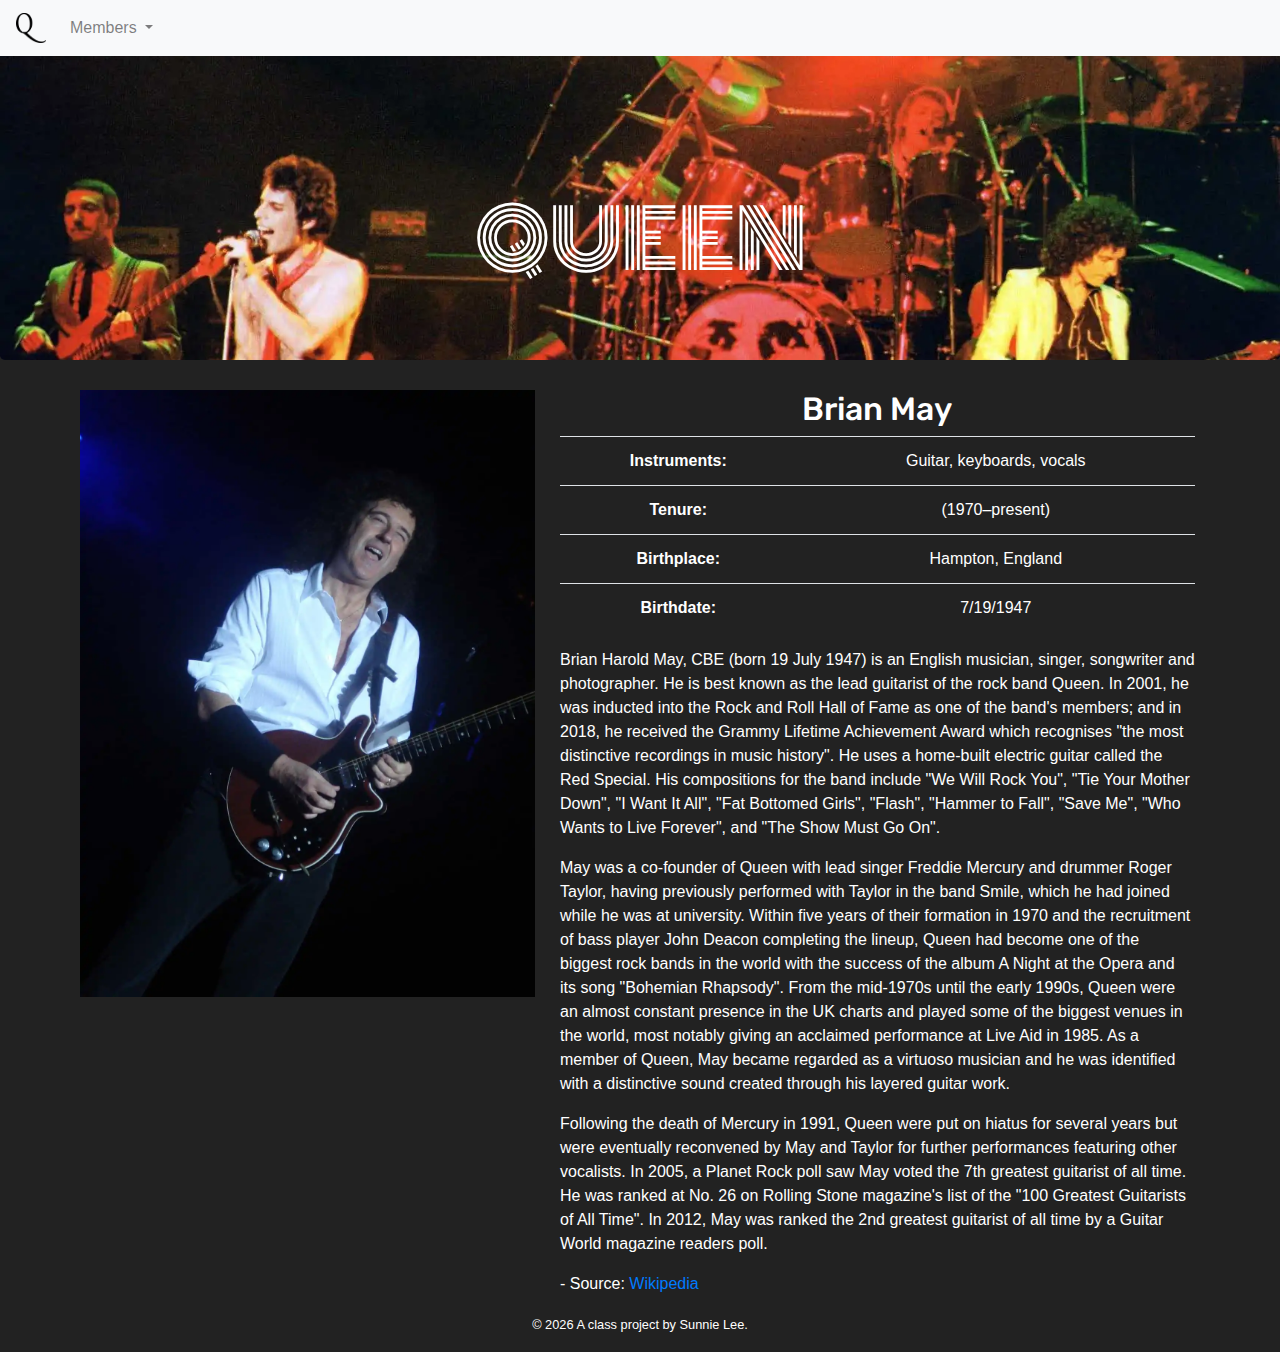
==== commit fa5a13eb: "Final turn in! Added logo to navbar, edited page titles and alt messages." ====
--- a/docs/brian-may.html
+++ b/docs/brian-may.html
@@ -12,7 +12,9 @@
 </head>
 <body>
   <nav class="navbar fixed-top navbar-expand-lg navbar-light bg-light">
-  <a class="navbar-brand" href="index.html">Home</a>
+  <a class="navbar-brand" href="#">
+    <img src="img/q.png" width="30" height="30" class="d-inline-block align-top" alt="Logo">
+  </a>
   <button class="navbar-toggler" type="button" data-toggle="collapse" data-target="#navbarNavDropdown" aria-controls="navbarNavDropdown" aria-expanded="false" aria-label="Toggle navigation">
     <span class="navbar-toggler-icon"></span>
   </button>
--- a/docs/css/main.css
+++ b/docs/css/main.css
@@ -4,4 +4,4 @@
  * Copyright 2011-2019 Twitter, Inc.
  * Licensed under MIT (https://github.com/twbs/bootstrap/blob/master/LICENSE)
  */:root{--blue:#007bff;--indigo:#6610f2;--purple:#6f42c1;--pink:#e83e8c;--red:#dc3545;--orange:#fd7e14;--yellow:#ffc107;--green:#28a745;--teal:#20c997;--cyan:#17a2b8;--white:#fff;--gray:#6c757d;--gray-dark:#343a40;--primary:#007bff;--secondary:#6c757d;--success:#28a745;--info:#17a2b8;--warning:#ffc107;--danger:#dc3545;--light:#f8f9fa;--dark:#343a40;--breakpoint-xs:0;--breakpoint-sm:576px;--breakpoint-md:768px;--breakpoint-lg:992px;--breakpoint-xl:1200px;--font-family-sans-serif:-apple-system,BlinkMacSystemFont,"Segoe UI",Roboto,"Helvetica Neue",Arial,"Noto Sans",sans-serif,"Apple Color Emoji","Segoe UI Emoji","Segoe UI Symbol","Noto Color Emoji";--font-family-monospace:SFMono-Regular,Menlo,Monaco,Consolas,"Liberation Mono","Courier New",monospace}*,:after,:before{box-sizing:border-box}html{font-family:sans-serif;line-height:1.15;-webkit-text-size-adjust:100%;-webkit-tap-highlight-color:rgba(0,0,0,0)}article,aside,figcaption,figure,footer,header,hgroup,main,nav,section{display:block}body{margin:0;font-family:-apple-system,BlinkMacSystemFont,Segoe UI,Roboto,Helvetica Neue,Arial,Noto Sans,sans-serif;font-size:1rem;font-weight:400;line-height:1.5;color:#212529;text-align:left;background-color:#fff}[tabindex="-1"]:focus{outline:0!important}hr{box-sizing:content-box;height:0;overflow:visible}h1,h2,h3,h4,h5,h6{margin-top:0;margin-bottom:.5rem}p{margin-top:0;margin-bottom:1rem}abbr[data-original-title],abbr[title]{text-decoration:underline;-webkit-text-decoration:underline dotted;-moz-text-decoration:underline dotted;text-decoration:underline dotted;cursor:help;border-bottom:0;text-decoration-skip-ink:none}address{font-style:normal;line-height:inherit}address,dl,ol,ul{margin-bottom:1rem}dl,ol,ul{margin-top:0}ol ol,ol ul,ul ol,ul ul{margin-bottom:0}dt{font-weight:700}dd{margin-bottom:.5rem;margin-left:0}blockquote{margin:0 0 1rem}b,strong{font-weight:bolder}small{font-size:80%}sub,sup{position:relative;font-size:75%;line-height:0;vertical-align:baseline}sub{bottom:-.25em}sup{top:-.5em}a{color:#007bff;text-decoration:none;background-color:transparent}a:hover{color:#0056b3;text-decoration:underline}a:not([href]):not([tabindex]),a:not([href]):not([tabindex]):focus,a:not([href]):not([tabindex]):hover{color:inherit;text-decoration:none}a:not([href]):not([tabindex]):focus{outline:0}code,kbd,pre,samp{font-family:SFMono-Regular,Menlo,Monaco,Consolas,Liberation Mono,Courier New,monospace;font-size:1em}pre{margin-top:0;margin-bottom:1rem;overflow:auto}figure{margin:0 0 1rem}img{border-style:none}img,svg{vertical-align:middle}svg{overflow:hidden}table{border-collapse:collapse}caption{padding-top:.75rem;padding-bottom:.75rem;color:#6c757d;text-align:left;caption-side:bottom}th{text-align:inherit}label{display:inline-block;margin-bottom:.5rem}button{border-radius:0}button:focus{outline:1px dotted;outline:5px auto -webkit-focus-ring-color}button,input,optgroup,select,textarea{margin:0;font-family:inherit;font-size:inherit;line-height:inherit}button,input{overflow:visible}button,select{text-transform:none}select{word-wrap:normal}[type=button],[type=reset],[type=submit],button{-webkit-appearance:button}[type=button]:not(:disabled),[type=reset]:not(:disabled),[type=submit]:not(:disabled),button:not(:disabled){cursor:pointer}[type=button]::-moz-focus-inner,[type=reset]::-moz-focus-inner,[type=submit]::-moz-focus-inner,button::-moz-focus-inner{padding:0;border-style:none}input[type=checkbox],input[type=radio]{box-sizing:border-box;padding:0}input[type=date],input[type=datetime-local],input[type=month],input[type=time]{-webkit-appearance:listbox}textarea{overflow:auto;resize:vertical}fieldset{min-width:0;padding:0;margin:0;border:0}legend{display:block;width:100%;max-width:100%;padding:0;margin-bottom:.5rem;font-size:1.5rem;line-height:inherit;color:inherit;white-space:normal}progress{vertical-align:baseline}[type=number]::-webkit-inner-spin-button,[type=number]::-webkit-outer-spin-button{height:auto}[type=search]{outline-offset:-2px;-webkit-appearance:none}[type=search]::-webkit-search-decoration{-webkit-appearance:none}::-webkit-file-upload-button{font:inherit;-webkit-appearance:button}output{display:inline-block}summary{display:list-item;cursor:pointer}template{display:none}[hidden]{display:none!important}.h1,.h2,.h3,.h4,.h5,.h6,h1,h2,h3,h4,h5,h6{margin-bottom:.5rem;font-weight:500;line-height:1.2}.h1,h1{font-size:2.5rem}.h2,h2{font-size:2rem}.h3,h3{font-size:1.75rem}.h4,h4{font-size:1.5rem}.h5,h5{font-size:1.25rem}.h6,h6{font-size:1rem}.lead{font-size:1.25rem;font-weight:300}.display-1{font-size:6rem}.display-1,.display-2{font-weight:300;line-height:1.2}.display-2{font-size:5.5rem}.display-3{font-size:4.5rem}.display-3,.display-4{font-weight:300;line-height:1.2}.display-4{font-size:3.5rem}hr{margin-top:1rem;margin-bottom:1rem;border:0;border-top:1px solid rgba(0,0,0,.1)}.small,small{font-size:80%;font-weight:400}.mark,mark{padding:.2em;background-color:#fcf8e3}.list-inline,.list-unstyled{padding-left:0;list-style:none}.list-inline-item{display:inline-block}.list-inline-item:not(:last-child){margin-right:.5rem}.initialism{font-size:90%;text-transform:uppercase}.blockquote{margin-bottom:1rem;font-size:1.25rem}.blockquote-footer{display:block;font-size:80%;color:#6c757d}.blockquote-footer:before{content:"\2014\00A0"}.img-fluid,.img-thumbnail{max-width:100%;height:auto}.img-thumbnail{padding:.25rem;background-color:#fff;border:1px solid #dee2e6;border-radius:.25rem}.figure{display:inline-block}.figure-img{margin-bottom:.5rem;line-height:1}.figure-caption{font-size:90%;color:#6c757d}code{font-size:87.5%;color:#e83e8c;word-break:break-word}a>code{color:inherit}kbd{padding:.2rem .4rem;font-size:87.5%;color:#fff;background-color:#212529;border-radius:.2rem}kbd kbd{padding:0;font-size:100%;font-weight:700}pre{display:block;font-size:87.5%;color:#212529}pre code{font-size:inherit;color:inherit;word-break:normal}.pre-scrollable{max-height:340px;overflow-y:scroll}.container{width:100%;padding-right:15px;padding-left:15px;margin-right:auto;margin-left:auto}@media (min-width:576px){.container{max-width:540px}}@media (min-width:768px){.container{max-width:720px}}@media (min-width:992px){.container{max-width:960px}}@media (min-width:1200px){.container{max-width:1140px}}.container-fluid{width:100%;padding-right:15px;padding-left:15px;margin-right:auto;margin-left:auto}.row{display:-ms-flexbox;display:flex;-ms-flex-wrap:wrap;flex-wrap:wrap;margin-right:-15px;margin-left:-15px}.no-gutters{margin-right:0;margin-left:0}.no-gutters>.col,.no-gutters>[class*=col-]{padding-right:0;padding-left:0}.col,.col-1,.col-2,.col-3,.col-4,.col-5,.col-6,.col-7,.col-8,.col-9,.col-10,.col-11,.col-12,.col-auto,.col-lg,.col-lg-1,.col-lg-2,.col-lg-3,.col-lg-4,.col-lg-5,.col-lg-6,.col-lg-7,.col-lg-8,.col-lg-9,.col-lg-10,.col-lg-11,.col-lg-12,.col-lg-auto,.col-md,.col-md-1,.col-md-2,.col-md-3,.col-md-4,.col-md-5,.col-md-6,.col-md-7,.col-md-8,.col-md-9,.col-md-10,.col-md-11,.col-md-12,.col-md-auto,.col-sm,.col-sm-1,.col-sm-2,.col-sm-3,.col-sm-4,.col-sm-5,.col-sm-6,.col-sm-7,.col-sm-8,.col-sm-9,.col-sm-10,.col-sm-11,.col-sm-12,.col-sm-auto,.col-xl,.col-xl-1,.col-xl-2,.col-xl-3,.col-xl-4,.col-xl-5,.col-xl-6,.col-xl-7,.col-xl-8,.col-xl-9,.col-xl-10,.col-xl-11,.col-xl-12,.col-xl-auto{position:relative;width:100%;padding-right:15px;padding-left:15px}.col{-ms-flex-preferred-size:0;flex-basis:0;-ms-flex-positive:1;flex-grow:1;max-width:100%}.col-auto{-ms-flex:0 0 auto;flex:0 0 auto;width:auto;max-width:100%}.col-1{-ms-flex:0 0 8.33333%;flex:0 0 8.33333%;max-width:8.33333%}.col-2{-ms-flex:0 0 16.66667%;flex:0 0 16.66667%;max-width:16.66667%}.col-3{-ms-flex:0 0 25%;flex:0 0 25%;max-width:25%}.col-4{-ms-flex:0 0 33.33333%;flex:0 0 33.33333%;max-width:33.33333%}.col-5{-ms-flex:0 0 41.66667%;flex:0 0 41.66667%;max-width:41.66667%}.col-6{-ms-flex:0 0 50%;flex:0 0 50%;max-width:50%}.col-7{-ms-flex:0 0 58.33333%;flex:0 0 58.33333%;max-width:58.33333%}.col-8{-ms-flex:0 0 66.66667%;flex:0 0 66.66667%;max-width:66.66667%}.col-9{-ms-flex:0 0 75%;flex:0 0 75%;max-width:75%}.col-10{-ms-flex:0 0 83.33333%;flex:0 0 83.33333%;max-width:83.33333%}.col-11{-ms-flex:0 0 91.66667%;flex:0 0 91.66667%;max-width:91.66667%}.col-12{-ms-flex:0 0 100%;flex:0 0 100%;max-width:100%}.order-first{-ms-flex-order:-1;order:-1}.order-last{-ms-flex-order:13;order:13}.order-0{-ms-flex-order:0;order:0}.order-1{-ms-flex-order:1;order:1}.order-2{-ms-flex-order:2;order:2}.order-3{-ms-flex-order:3;order:3}.order-4{-ms-flex-order:4;order:4}.order-5{-ms-flex-order:5;order:5}.order-6{-ms-flex-order:6;order:6}.order-7{-ms-flex-order:7;order:7}.order-8{-ms-flex-order:8;order:8}.order-9{-ms-flex-order:9;order:9}.order-10{-ms-flex-order:10;order:10}.order-11{-ms-flex-order:11;order:11}.order-12{-ms-flex-order:12;order:12}.offset-1{margin-left:8.33333%}.offset-2{margin-left:16.66667%}.offset-3{margin-left:25%}.offset-4{margin-left:33.33333%}.offset-5{margin-left:41.66667%}.offset-6{margin-left:50%}.offset-7{margin-left:58.33333%}.offset-8{margin-left:66.66667%}.offset-9{margin-left:75%}.offset-10{margin-left:83.33333%}.offset-11{margin-left:91.66667%}@media (min-width:576px){.col-sm{-ms-flex-preferred-size:0;flex-basis:0;-ms-flex-positive:1;flex-grow:1;max-width:100%}.col-sm-auto{-ms-flex:0 0 auto;flex:0 0 auto;width:auto;max-width:100%}.col-sm-1{-ms-flex:0 0 8.33333%;flex:0 0 8.33333%;max-width:8.33333%}.col-sm-2{-ms-flex:0 0 16.66667%;flex:0 0 16.66667%;max-width:16.66667%}.col-sm-3{-ms-flex:0 0 25%;flex:0 0 25%;max-width:25%}.col-sm-4{-ms-flex:0 0 33.33333%;flex:0 0 33.33333%;max-width:33.33333%}.col-sm-5{-ms-flex:0 0 41.66667%;flex:0 0 41.66667%;max-width:41.66667%}.col-sm-6{-ms-flex:0 0 50%;flex:0 0 50%;max-width:50%}.col-sm-7{-ms-flex:0 0 58.33333%;flex:0 0 58.33333%;max-width:58.33333%}.col-sm-8{-ms-flex:0 0 66.66667%;flex:0 0 66.66667%;max-width:66.66667%}.col-sm-9{-ms-flex:0 0 75%;flex:0 0 75%;max-width:75%}.col-sm-10{-ms-flex:0 0 83.33333%;flex:0 0 83.33333%;max-width:83.33333%}.col-sm-11{-ms-flex:0 0 91.66667%;flex:0 0 91.66667%;max-width:91.66667%}.col-sm-12{-ms-flex:0 0 100%;flex:0 0 100%;max-width:100%}.order-sm-first{-ms-flex-order:-1;order:-1}.order-sm-last{-ms-flex-order:13;order:13}.order-sm-0{-ms-flex-order:0;order:0}.order-sm-1{-ms-flex-order:1;order:1}.order-sm-2{-ms-flex-order:2;order:2}.order-sm-3{-ms-flex-order:3;order:3}.order-sm-4{-ms-flex-order:4;order:4}.order-sm-5{-ms-flex-order:5;order:5}.order-sm-6{-ms-flex-order:6;order:6}.order-sm-7{-ms-flex-order:7;order:7}.order-sm-8{-ms-flex-order:8;order:8}.order-sm-9{-ms-flex-order:9;order:9}.order-sm-10{-ms-flex-order:10;order:10}.order-sm-11{-ms-flex-order:11;order:11}.order-sm-12{-ms-flex-order:12;order:12}.offset-sm-0{margin-left:0}.offset-sm-1{margin-left:8.33333%}.offset-sm-2{margin-left:16.66667%}.offset-sm-3{margin-left:25%}.offset-sm-4{margin-left:33.33333%}.offset-sm-5{margin-left:41.66667%}.offset-sm-6{margin-left:50%}.offset-sm-7{margin-left:58.33333%}.offset-sm-8{margin-left:66.66667%}.offset-sm-9{margin-left:75%}.offset-sm-10{margin-left:83.33333%}.offset-sm-11{margin-left:91.66667%}}@media (min-width:768px){.col-md{-ms-flex-preferred-size:0;flex-basis:0;-ms-flex-positive:1;flex-grow:1;max-width:100%}.col-md-auto{-ms-flex:0 0 auto;flex:0 0 auto;width:auto;max-width:100%}.col-md-1{-ms-flex:0 0 8.33333%;flex:0 0 8.33333%;max-width:8.33333%}.col-md-2{-ms-flex:0 0 16.66667%;flex:0 0 16.66667%;max-width:16.66667%}.col-md-3{-ms-flex:0 0 25%;flex:0 0 25%;max-width:25%}.col-md-4{-ms-flex:0 0 33.33333%;flex:0 0 33.33333%;max-width:33.33333%}.col-md-5{-ms-flex:0 0 41.66667%;flex:0 0 41.66667%;max-width:41.66667%}.col-md-6{-ms-flex:0 0 50%;flex:0 0 50%;max-width:50%}.col-md-7{-ms-flex:0 0 58.33333%;flex:0 0 58.33333%;max-width:58.33333%}.col-md-8{-ms-flex:0 0 66.66667%;flex:0 0 66.66667%;max-width:66.66667%}.col-md-9{-ms-flex:0 0 75%;flex:0 0 75%;max-width:75%}.col-md-10{-ms-flex:0 0 83.33333%;flex:0 0 83.33333%;max-width:83.33333%}.col-md-11{-ms-flex:0 0 91.66667%;flex:0 0 91.66667%;max-width:91.66667%}.col-md-12{-ms-flex:0 0 100%;flex:0 0 100%;max-width:100%}.order-md-first{-ms-flex-order:-1;order:-1}.order-md-last{-ms-flex-order:13;order:13}.order-md-0{-ms-flex-order:0;order:0}.order-md-1{-ms-flex-order:1;order:1}.order-md-2{-ms-flex-order:2;order:2}.order-md-3{-ms-flex-order:3;order:3}.order-md-4{-ms-flex-order:4;order:4}.order-md-5{-ms-flex-order:5;order:5}.order-md-6{-ms-flex-order:6;order:6}.order-md-7{-ms-flex-order:7;order:7}.order-md-8{-ms-flex-order:8;order:8}.order-md-9{-ms-flex-order:9;order:9}.order-md-10{-ms-flex-order:10;order:10}.order-md-11{-ms-flex-order:11;order:11}.order-md-12{-ms-flex-order:12;order:12}.offset-md-0{margin-left:0}.offset-md-1{margin-left:8.33333%}.offset-md-2{margin-left:16.66667%}.offset-md-3{margin-left:25%}.offset-md-4{margin-left:33.33333%}.offset-md-5{margin-left:41.66667%}.offset-md-6{margin-left:50%}.offset-md-7{margin-left:58.33333%}.offset-md-8{margin-left:66.66667%}.offset-md-9{margin-left:75%}.offset-md-10{margin-left:83.33333%}.offset-md-11{margin-left:91.66667%}}@media (min-width:992px){.col-lg{-ms-flex-preferred-size:0;flex-basis:0;-ms-flex-positive:1;flex-grow:1;max-width:100%}.col-lg-auto{-ms-flex:0 0 auto;flex:0 0 auto;width:auto;max-width:100%}.col-lg-1{-ms-flex:0 0 8.33333%;flex:0 0 8.33333%;max-width:8.33333%}.col-lg-2{-ms-flex:0 0 16.66667%;flex:0 0 16.66667%;max-width:16.66667%}.col-lg-3{-ms-flex:0 0 25%;flex:0 0 25%;max-width:25%}.col-lg-4{-ms-flex:0 0 33.33333%;flex:0 0 33.33333%;max-width:33.33333%}.col-lg-5{-ms-flex:0 0 41.66667%;flex:0 0 41.66667%;max-width:41.66667%}.col-lg-6{-ms-flex:0 0 50%;flex:0 0 50%;max-width:50%}.col-lg-7{-ms-flex:0 0 58.33333%;flex:0 0 58.33333%;max-width:58.33333%}.col-lg-8{-ms-flex:0 0 66.66667%;flex:0 0 66.66667%;max-width:66.66667%}.col-lg-9{-ms-flex:0 0 75%;flex:0 0 75%;max-width:75%}.col-lg-10{-ms-flex:0 0 83.33333%;flex:0 0 83.33333%;max-width:83.33333%}.col-lg-11{-ms-flex:0 0 91.66667%;flex:0 0 91.66667%;max-width:91.66667%}.col-lg-12{-ms-flex:0 0 100%;flex:0 0 100%;max-width:100%}.order-lg-first{-ms-flex-order:-1;order:-1}.order-lg-last{-ms-flex-order:13;order:13}.order-lg-0{-ms-flex-order:0;order:0}.order-lg-1{-ms-flex-order:1;order:1}.order-lg-2{-ms-flex-order:2;order:2}.order-lg-3{-ms-flex-order:3;order:3}.order-lg-4{-ms-flex-order:4;order:4}.order-lg-5{-ms-flex-order:5;order:5}.order-lg-6{-ms-flex-order:6;order:6}.order-lg-7{-ms-flex-order:7;order:7}.order-lg-8{-ms-flex-order:8;order:8}.order-lg-9{-ms-flex-order:9;order:9}.order-lg-10{-ms-flex-order:10;order:10}.order-lg-11{-ms-flex-order:11;order:11}.order-lg-12{-ms-flex-order:12;order:12}.offset-lg-0{margin-left:0}.offset-lg-1{margin-left:8.33333%}.offset-lg-2{margin-left:16.66667%}.offset-lg-3{margin-left:25%}.offset-lg-4{margin-left:33.33333%}.offset-lg-5{margin-left:41.66667%}.offset-lg-6{margin-left:50%}.offset-lg-7{margin-left:58.33333%}.offset-lg-8{margin-left:66.66667%}.offset-lg-9{margin-left:75%}.offset-lg-10{margin-left:83.33333%}.offset-lg-11{margin-left:91.66667%}}@media (min-width:1200px){.col-xl{-ms-flex-preferred-size:0;flex-basis:0;-ms-flex-positive:1;flex-grow:1;max-width:100%}.col-xl-auto{-ms-flex:0 0 auto;flex:0 0 auto;width:auto;max-width:100%}.col-xl-1{-ms-flex:0 0 8.33333%;flex:0 0 8.33333%;max-width:8.33333%}.col-xl-2{-ms-flex:0 0 16.66667%;flex:0 0 16.66667%;max-width:16.66667%}.col-xl-3{-ms-flex:0 0 25%;flex:0 0 25%;max-width:25%}.col-xl-4{-ms-flex:0 0 33.33333%;flex:0 0 33.33333%;max-width:33.33333%}.col-xl-5{-ms-flex:0 0 41.66667%;flex:0 0 41.66667%;max-width:41.66667%}.col-xl-6{-ms-flex:0 0 50%;flex:0 0 50%;max-width:50%}.col-xl-7{-ms-flex:0 0 58.33333%;flex:0 0 58.33333%;max-width:58.33333%}.col-xl-8{-ms-flex:0 0 66.66667%;flex:0 0 66.66667%;max-width:66.66667%}.col-xl-9{-ms-flex:0 0 75%;flex:0 0 75%;max-width:75%}.col-xl-10{-ms-flex:0 0 83.33333%;flex:0 0 83.33333%;max-width:83.33333%}.col-xl-11{-ms-flex:0 0 91.66667%;flex:0 0 91.66667%;max-width:91.66667%}.col-xl-12{-ms-flex:0 0 100%;flex:0 0 100%;max-width:100%}.order-xl-first{-ms-flex-order:-1;order:-1}.order-xl-last{-ms-flex-order:13;order:13}.order-xl-0{-ms-flex-order:0;order:0}.order-xl-1{-ms-flex-order:1;order:1}.order-xl-2{-ms-flex-order:2;order:2}.order-xl-3{-ms-flex-order:3;order:3}.order-xl-4{-ms-flex-order:4;order:4}.order-xl-5{-ms-flex-order:5;order:5}.order-xl-6{-ms-flex-order:6;order:6}.order-xl-7{-ms-flex-order:7;order:7}.order-xl-8{-ms-flex-order:8;order:8}.order-xl-9{-ms-flex-order:9;order:9}.order-xl-10{-ms-flex-order:10;order:10}.order-xl-11{-ms-flex-order:11;order:11}.order-xl-12{-ms-flex-order:12;order:12}.offset-xl-0{margin-left:0}.offset-xl-1{margin-left:8.33333%}.offset-xl-2{margin-left:16.66667%}.offset-xl-3{margin-left:25%}.offset-xl-4{margin-left:33.33333%}.offset-xl-5{margin-left:41.66667%}.offset-xl-6{margin-left:50%}.offset-xl-7{margin-left:58.33333%}.offset-xl-8{margin-left:66.66667%}.offset-xl-9{margin-left:75%}.offset-xl-10{margin-left:83.33333%}.offset-xl-11{margin-left:91.66667%}}.table{width:100%;margin-bottom:1rem;color:#212529}.table td,.table th{padding:.75rem;vertical-align:top;border-top:1px solid #dee2e6}.table thead th{vertical-align:bottom;border-bottom:2px solid #dee2e6}.table tbody+tbody{border-top:2px solid #dee2e6}.table-sm td,.table-sm th{padding:.3rem}.table-bordered,.table-bordered td,.table-bordered th{border:1px solid #dee2e6}.table-bordered thead td,.table-bordered thead th{border-bottom-width:2px}.table-borderless tbody+tbody,.table-borderless td,.table-borderless th,.table-borderless thead th{border:0}.table-striped tbody tr:nth-of-type(odd){background-color:rgba(0,0,0,.05)}.table-hover tbody tr:hover{color:#212529;background-color:rgba(0,0,0,.075)}.table-primary,.table-primary>td,.table-primary>th{background-color:#b8daff}.table-primary tbody+tbody,.table-primary td,.table-primary th,.table-primary thead th{border-color:#7abaff}.table-hover .table-primary:hover,.table-hover .table-primary:hover>td,.table-hover .table-primary:hover>th{background-color:#9fcdff}.table-secondary,.table-secondary>td,.table-secondary>th{background-color:#d6d8db}.table-secondary tbody+tbody,.table-secondary td,.table-secondary th,.table-secondary thead th{border-color:#b3b7bb}.table-hover .table-secondary:hover,.table-hover .table-secondary:hover>td,.table-hover .table-secondary:hover>th{background-color:#c8cbcf}.table-success,.table-success>td,.table-success>th{background-color:#c3e6cb}.table-success tbody+tbody,.table-success td,.table-success th,.table-success thead th{border-color:#8fd19e}.table-hover .table-success:hover,.table-hover .table-success:hover>td,.table-hover .table-success:hover>th{background-color:#b1dfbb}.table-info,.table-info>td,.table-info>th{background-color:#bee5eb}.table-info tbody+tbody,.table-info td,.table-info th,.table-info thead th{border-color:#86cfda}.table-hover .table-info:hover,.table-hover .table-info:hover>td,.table-hover .table-info:hover>th{background-color:#abdde5}.table-warning,.table-warning>td,.table-warning>th{background-color:#ffeeba}.table-warning tbody+tbody,.table-warning td,.table-warning th,.table-warning thead th{border-color:#ffdf7e}.table-hover .table-warning:hover,.table-hover .table-warning:hover>td,.table-hover .table-warning:hover>th{background-color:#ffe8a1}.table-danger,.table-danger>td,.table-danger>th{background-color:#f5c6cb}.table-danger tbody+tbody,.table-danger td,.table-danger th,.table-danger thead th{border-color:#ed969e}.table-hover .table-danger:hover,.table-hover .table-danger:hover>td,.table-hover .table-danger:hover>th{background-color:#f1b0b7}.table-light,.table-light>td,.table-light>th{background-color:#fdfdfe}.table-light tbody+tbody,.table-light td,.table-light th,.table-light thead th{border-color:#fbfcfc}.table-hover .table-light:hover,.table-hover .table-light:hover>td,.table-hover .table-light:hover>th{background-color:#ececf6}.table-dark,.table-dark>td,.table-dark>th{background-color:#c6c8ca}.table-dark tbody+tbody,.table-dark td,.table-dark th,.table-dark thead th{border-color:#95999c}.table-hover .table-dark:hover,.table-hover .table-dark:hover>td,.table-hover .table-dark:hover>th{background-color:#b9bbbe}.table-active,.table-active>td,.table-active>th,.table-hover .table-active:hover,.table-hover .table-active:hover>td,.table-hover .table-active:hover>th{background-color:rgba(0,0,0,.075)}.table .thead-dark th{color:#fff;background-color:#343a40;border-color:#454d55}.table .thead-light th{color:#495057;background-color:#e9ecef;border-color:#dee2e6}.table-dark{color:#fff;background-color:#343a40}.table-dark td,.table-dark th,.table-dark thead th{border-color:#454d55}.table-dark.table-bordered{border:0}.table-dark.table-striped tbody tr:nth-of-type(odd){background-color:hsla(0,0%,100%,.05)}.table-dark.table-hover tbody tr:hover{color:#fff;background-color:hsla(0,0%,100%,.075)}@media (max-width:575.98px){.table-responsive-sm{display:block;width:100%;overflow-x:auto;-webkit-overflow-scrolling:touch}.table-responsive-sm>.table-bordered{border:0}}@media (max-width:767.98px){.table-responsive-md{display:block;width:100%;overflow-x:auto;-webkit-overflow-scrolling:touch}.table-responsive-md>.table-bordered{border:0}}@media (max-width:991.98px){.table-responsive-lg{display:block;width:100%;overflow-x:auto;-webkit-overflow-scrolling:touch}.table-responsive-lg>.table-bordered{border:0}}@media (max-width:1199.98px){.table-responsive-xl{display:block;width:100%;overflow-x:auto;-webkit-overflow-scrolling:touch}.table-responsive-xl>.table-bordered{border:0}}.table-responsive{display:block;width:100%;overflow-x:auto;-webkit-overflow-scrolling:touch}.table-responsive>.table-bordered{border:0}.form-control{display:block;width:100%;height:calc(1.5em + .75rem + 2px);padding:.375rem .75rem;font-size:1rem;font-weight:400;line-height:1.5;color:#495057;background-color:#fff;background-clip:padding-box;border:1px solid #ced4da;border-radius:.25rem;transition:border-color .15s ease-in-out,box-shadow .15s ease-in-out}@media (prefers-reduced-motion:reduce){.form-control{transition:none}}.form-control::-ms-expand{background-color:transparent;border:0}.form-control:focus{color:#495057;background-color:#fff;border-color:#80bdff;outline:0;box-shadow:0 0 0 .2rem rgba(0,123,255,.25)}.form-control::-webkit-input-placeholder{color:#6c757d;opacity:1}.form-control::-moz-placeholder{color:#6c757d;opacity:1}.form-control:-ms-input-placeholder,.form-control::-ms-input-placeholder{color:#6c757d;opacity:1}.form-control::placeholder{color:#6c757d;opacity:1}.form-control:disabled,.form-control[readonly]{background-color:#e9ecef;opacity:1}select.form-control:focus::-ms-value{color:#495057;background-color:#fff}.form-control-file,.form-control-range{display:block;width:100%}.col-form-label{padding-top:calc(.375rem + 1px);padding-bottom:calc(.375rem + 1px);margin-bottom:0;font-size:inherit;line-height:1.5}.col-form-label-lg{padding-top:calc(.5rem + 1px);padding-bottom:calc(.5rem + 1px);font-size:1.25rem;line-height:1.5}.col-form-label-sm{padding-top:calc(.25rem + 1px);padding-bottom:calc(.25rem + 1px);font-size:.875rem;line-height:1.5}.form-control-plaintext{display:block;width:100%;padding-top:.375rem;padding-bottom:.375rem;margin-bottom:0;line-height:1.5;color:#212529;background-color:transparent;border:solid transparent;border-width:1px 0}.form-control-plaintext.form-control-lg,.form-control-plaintext.form-control-sm{padding-right:0;padding-left:0}.form-control-sm{height:calc(1.5em + .5rem + 2px);padding:.25rem .5rem;font-size:.875rem;line-height:1.5;border-radius:.2rem}.form-control-lg{height:calc(1.5em + 1rem + 2px);padding:.5rem 1rem;font-size:1.25rem;line-height:1.5;border-radius:.3rem}select.form-control[multiple],select.form-control[size],textarea.form-control{height:auto}.form-group{margin-bottom:1rem}.form-text{display:block;margin-top:.25rem}.form-row{display:-ms-flexbox;display:flex;-ms-flex-wrap:wrap;flex-wrap:wrap;margin-right:-5px;margin-left:-5px}.form-row>.col,.form-row>[class*=col-]{padding-right:5px;padding-left:5px}.form-check{position:relative;display:block;padding-left:1.25rem}.form-check-input{position:absolute;margin-top:.3rem;margin-left:-1.25rem}.form-check-input:disabled~.form-check-label{color:#6c757d}.form-check-label{margin-bottom:0}.form-check-inline{display:-ms-inline-flexbox;display:inline-flex;-ms-flex-align:center;align-items:center;padding-left:0;margin-right:.75rem}.form-check-inline .form-check-input{position:static;margin-top:0;margin-right:.3125rem;margin-left:0}.valid-feedback{display:none;width:100%;margin-top:.25rem;font-size:80%;color:#28a745}.valid-tooltip{position:absolute;top:100%;z-index:5;display:none;max-width:100%;padding:.25rem .5rem;margin-top:.1rem;font-size:.875rem;line-height:1.5;color:#fff;background-color:rgba(40,167,69,.9);border-radius:.25rem}.form-control.is-valid,.was-validated .form-control:valid{border-color:#28a745;padding-right:calc(1.5em + .75rem);background-image:url("data:image/svg+xml;charset=utf-8,%3Csvg xmlns='http://www.w3.org/2000/svg' viewBox='0 0 8 8'%3E%3Cpath fill='%2328a745' d='M2.3 6.73L.6 4.53c-.4-1.04.46-1.4 1.1-.8l1.1 1.4 3.4-3.8c.6-.63 1.6-.27 1.2.7l-4 4.6c-.43.5-.8.4-1.1.1z'/%3E%3C/svg%3E");background-repeat:no-repeat;background-position:100% calc(.375em + .1875rem);background-size:calc(.75em + .375rem) calc(.75em + .375rem)}.form-control.is-valid:focus,.was-validated .form-control:valid:focus{border-color:#28a745;box-shadow:0 0 0 .2rem rgba(40,167,69,.25)}.form-control.is-valid~.valid-feedback,.form-control.is-valid~.valid-tooltip,.was-validated .form-control:valid~.valid-feedback,.was-validated .form-control:valid~.valid-tooltip{display:block}.was-validated textarea.form-control:valid,textarea.form-control.is-valid{padding-right:calc(1.5em + .75rem);background-position:top calc(.375em + .1875rem) right calc(.375em + .1875rem)}.custom-select.is-valid,.was-validated .custom-select:valid{border-color:#28a745;padding-right:calc((1em + .75rem) * 3 / 4 + 1.75rem);background:url("data:image/svg+xml;charset=utf-8,%3Csvg xmlns='http://www.w3.org/2000/svg' viewBox='0 0 4 5'%3E%3Cpath fill='%23343a40' d='M2 0L0 2h4zm0 5L0 3h4z'/%3E%3C/svg%3E") no-repeat right .75rem center/8px 10px,url("data:image/svg+xml;charset=utf-8,%3Csvg xmlns='http://www.w3.org/2000/svg' viewBox='0 0 8 8'%3E%3Cpath fill='%2328a745' d='M2.3 6.73L.6 4.53c-.4-1.04.46-1.4 1.1-.8l1.1 1.4 3.4-3.8c.6-.63 1.6-.27 1.2.7l-4 4.6c-.43.5-.8.4-1.1.1z'/%3E%3C/svg%3E") #fff no-repeat center right 1.75rem/calc(.75em + .375rem) calc(.75em + .375rem)}.custom-select.is-valid:focus,.was-validated .custom-select:valid:focus{border-color:#28a745;box-shadow:0 0 0 .2rem rgba(40,167,69,.25)}.custom-select.is-valid~.valid-feedback,.custom-select.is-valid~.valid-tooltip,.form-control-file.is-valid~.valid-feedback,.form-control-file.is-valid~.valid-tooltip,.was-validated .custom-select:valid~.valid-feedback,.was-validated .custom-select:valid~.valid-tooltip,.was-validated .form-control-file:valid~.valid-feedback,.was-validated .form-control-file:valid~.valid-tooltip{display:block}.form-check-input.is-valid~.form-check-label,.was-validated .form-check-input:valid~.form-check-label{color:#28a745}.form-check-input.is-valid~.valid-feedback,.form-check-input.is-valid~.valid-tooltip,.was-validated .form-check-input:valid~.valid-feedback,.was-validated .form-check-input:valid~.valid-tooltip{display:block}.custom-control-input.is-valid~.custom-control-label,.was-validated .custom-control-input:valid~.custom-control-label{color:#28a745}.custom-control-input.is-valid~.custom-control-label:before,.was-validated .custom-control-input:valid~.custom-control-label:before{border-color:#28a745}.custom-control-input.is-valid~.valid-feedback,.custom-control-input.is-valid~.valid-tooltip,.was-validated .custom-control-input:valid~.valid-feedback,.was-validated .custom-control-input:valid~.valid-tooltip{display:block}.custom-control-input.is-valid:checked~.custom-control-label:before,.was-validated .custom-control-input:valid:checked~.custom-control-label:before{border-color:#34ce57;background-color:#34ce57}.custom-control-input.is-valid:focus~.custom-control-label:before,.was-validated .custom-control-input:valid:focus~.custom-control-label:before{box-shadow:0 0 0 .2rem rgba(40,167,69,.25)}.custom-control-input.is-valid:focus:not(:checked)~.custom-control-label:before,.custom-file-input.is-valid~.custom-file-label,.was-validated .custom-control-input:valid:focus:not(:checked)~.custom-control-label:before,.was-validated .custom-file-input:valid~.custom-file-label{border-color:#28a745}.custom-file-input.is-valid~.valid-feedback,.custom-file-input.is-valid~.valid-tooltip,.was-validated .custom-file-input:valid~.valid-feedback,.was-validated .custom-file-input:valid~.valid-tooltip{display:block}.custom-file-input.is-valid:focus~.custom-file-label,.was-validated .custom-file-input:valid:focus~.custom-file-label{border-color:#28a745;box-shadow:0 0 0 .2rem rgba(40,167,69,.25)}.invalid-feedback{display:none;width:100%;margin-top:.25rem;font-size:80%;color:#dc3545}.invalid-tooltip{position:absolute;top:100%;z-index:5;display:none;max-width:100%;padding:.25rem .5rem;margin-top:.1rem;font-size:.875rem;line-height:1.5;color:#fff;background-color:rgba(220,53,69,.9);border-radius:.25rem}.form-control.is-invalid,.was-validated .form-control:invalid{border-color:#dc3545;padding-right:calc(1.5em + .75rem);background-image:url("data:image/svg+xml;charset=utf-8,%3Csvg xmlns='http://www.w3.org/2000/svg' fill='%23dc3545' viewBox='-2 -2 7 7'%3E%3Cpath stroke='%23dc3545' d='M0 0l3 3m0-3L0 3'/%3E%3Ccircle r='.5'/%3E%3Ccircle cx='3' r='.5'/%3E%3Ccircle cy='3' r='.5'/%3E%3Ccircle cx='3' cy='3' r='.5'/%3E%3C/svg%3E");background-repeat:no-repeat;background-position:100% calc(.375em + .1875rem);background-size:calc(.75em + .375rem) calc(.75em + .375rem)}.form-control.is-invalid:focus,.was-validated .form-control:invalid:focus{border-color:#dc3545;box-shadow:0 0 0 .2rem rgba(220,53,69,.25)}.form-control.is-invalid~.invalid-feedback,.form-control.is-invalid~.invalid-tooltip,.was-validated .form-control:invalid~.invalid-feedback,.was-validated .form-control:invalid~.invalid-tooltip{display:block}.was-validated textarea.form-control:invalid,textarea.form-control.is-invalid{padding-right:calc(1.5em + .75rem);background-position:top calc(.375em + .1875rem) right calc(.375em + .1875rem)}.custom-select.is-invalid,.was-validated .custom-select:invalid{border-color:#dc3545;padding-right:calc((1em + .75rem) * 3 / 4 + 1.75rem);background:url("data:image/svg+xml;charset=utf-8,%3Csvg xmlns='http://www.w3.org/2000/svg' viewBox='0 0 4 5'%3E%3Cpath fill='%23343a40' d='M2 0L0 2h4zm0 5L0 3h4z'/%3E%3C/svg%3E") no-repeat right .75rem center/8px 10px,url("data:image/svg+xml;charset=utf-8,%3Csvg xmlns='http://www.w3.org/2000/svg' fill='%23dc3545' viewBox='-2 -2 7 7'%3E%3Cpath stroke='%23dc3545' d='M0 0l3 3m0-3L0 3'/%3E%3Ccircle r='.5'/%3E%3Ccircle cx='3' r='.5'/%3E%3Ccircle cy='3' r='.5'/%3E%3Ccircle cx='3' cy='3' r='.5'/%3E%3C/svg%3E") #fff no-repeat center right 1.75rem/calc(.75em + .375rem) calc(.75em + .375rem)}.custom-select.is-invalid:focus,.was-validated .custom-select:invalid:focus{border-color:#dc3545;box-shadow:0 0 0 .2rem rgba(220,53,69,.25)}.custom-select.is-invalid~.invalid-feedback,.custom-select.is-invalid~.invalid-tooltip,.form-control-file.is-invalid~.invalid-feedback,.form-control-file.is-invalid~.invalid-tooltip,.was-validated .custom-select:invalid~.invalid-feedback,.was-validated .custom-select:invalid~.invalid-tooltip,.was-validated .form-control-file:invalid~.invalid-feedback,.was-validated .form-control-file:invalid~.invalid-tooltip{display:block}.form-check-input.is-invalid~.form-check-label,.was-validated .form-check-input:invalid~.form-check-label{color:#dc3545}.form-check-input.is-invalid~.invalid-feedback,.form-check-input.is-invalid~.invalid-tooltip,.was-validated .form-check-input:invalid~.invalid-feedback,.was-validated .form-check-input:invalid~.invalid-tooltip{display:block}.custom-control-input.is-invalid~.custom-control-label,.was-validated .custom-control-input:invalid~.custom-control-label{color:#dc3545}.custom-control-input.is-invalid~.custom-control-label:before,.was-validated .custom-control-input:invalid~.custom-control-label:before{border-color:#dc3545}.custom-control-input.is-invalid~.invalid-feedback,.custom-control-input.is-invalid~.invalid-tooltip,.was-validated .custom-control-input:invalid~.invalid-feedback,.was-validated .custom-control-input:invalid~.invalid-tooltip{display:block}.custom-control-input.is-invalid:checked~.custom-control-label:before,.was-validated .custom-control-input:invalid:checked~.custom-control-label:before{border-color:#e4606d;background-color:#e4606d}.custom-control-input.is-invalid:focus~.custom-control-label:before,.was-validated .custom-control-input:invalid:focus~.custom-control-label:before{box-shadow:0 0 0 .2rem rgba(220,53,69,.25)}.custom-control-input.is-invalid:focus:not(:checked)~.custom-control-label:before,.custom-file-input.is-invalid~.custom-file-label,.was-validated .custom-control-input:invalid:focus:not(:checked)~.custom-control-label:before,.was-validated .custom-file-input:invalid~.custom-file-label{border-color:#dc3545}.custom-file-input.is-invalid~.invalid-feedback,.custom-file-input.is-invalid~.invalid-tooltip,.was-validated .custom-file-input:invalid~.invalid-feedback,.was-validated .custom-file-input:invalid~.invalid-tooltip{display:block}.custom-file-input.is-invalid:focus~.custom-file-label,.was-validated .custom-file-input:invalid:focus~.custom-file-label{border-color:#dc3545;box-shadow:0 0 0 .2rem rgba(220,53,69,.25)}.form-inline{display:-ms-flexbox;display:flex;-ms-flex-flow:row wrap;flex-flow:row wrap;-ms-flex-align:center;align-items:center}.form-inline .form-check{width:100%}@media (min-width:576px){.form-inline label{-ms-flex-align:center;-ms-flex-pack:center;justify-content:center}.form-inline .form-group,.form-inline label{display:-ms-flexbox;display:flex;align-items:center;margin-bottom:0}.form-inline .form-group{-ms-flex:0 0 auto;flex:0 0 auto;-ms-flex-flow:row wrap;flex-flow:row wrap;-ms-flex-align:center}.form-inline .form-control{display:inline-block;width:auto;vertical-align:middle}.form-inline .form-control-plaintext{display:inline-block}.form-inline .custom-select,.form-inline .input-group{width:auto}.form-inline .form-check{display:-ms-flexbox;display:flex;-ms-flex-align:center;align-items:center;-ms-flex-pack:center;justify-content:center;width:auto;padding-left:0}.form-inline .form-check-input{position:relative;-ms-flex-negative:0;flex-shrink:0;margin-top:0;margin-right:.25rem;margin-left:0}.form-inline .custom-control{-ms-flex-align:center;align-items:center;-ms-flex-pack:center;justify-content:center}.form-inline .custom-control-label{margin-bottom:0}}.btn{display:inline-block;font-weight:400;color:#212529;text-align:center;vertical-align:middle;-webkit-user-select:none;-moz-user-select:none;-ms-user-select:none;user-select:none;background-color:transparent;border:1px solid transparent;padding:.375rem .75rem;font-size:1rem;line-height:1.5;border-radius:.25rem;transition:color .15s ease-in-out,background-color .15s ease-in-out,border-color .15s ease-in-out,box-shadow .15s ease-in-out}@media (prefers-reduced-motion:reduce){.btn{transition:none}}.btn:hover{color:#212529;text-decoration:none}.btn.focus,.btn:focus{outline:0;box-shadow:0 0 0 .2rem rgba(0,123,255,.25)}.btn.disabled,.btn:disabled{opacity:.65}a.btn.disabled,fieldset:disabled a.btn{pointer-events:none}.btn-primary{color:#fff;background-color:#007bff;border-color:#007bff}.btn-primary:hover{color:#fff;background-color:#0069d9;border-color:#0062cc}.btn-primary.focus,.btn-primary:focus{box-shadow:0 0 0 .2rem rgba(38,143,255,.5)}.btn-primary.disabled,.btn-primary:disabled{color:#fff;background-color:#007bff;border-color:#007bff}.btn-primary:not(:disabled):not(.disabled).active,.btn-primary:not(:disabled):not(.disabled):active,.show>.btn-primary.dropdown-toggle{color:#fff;background-color:#0062cc;border-color:#005cbf}.btn-primary:not(:disabled):not(.disabled).active:focus,.btn-primary:not(:disabled):not(.disabled):active:focus,.show>.btn-primary.dropdown-toggle:focus{box-shadow:0 0 0 .2rem rgba(38,143,255,.5)}.btn-secondary{color:#fff;background-color:#6c757d;border-color:#6c757d}.btn-secondary:hover{color:#fff;background-color:#5a6268;border-color:#545b62}.btn-secondary.focus,.btn-secondary:focus{box-shadow:0 0 0 .2rem hsla(208,6%,54%,.5)}.btn-secondary.disabled,.btn-secondary:disabled{color:#fff;background-color:#6c757d;border-color:#6c757d}.btn-secondary:not(:disabled):not(.disabled).active,.btn-secondary:not(:disabled):not(.disabled):active,.show>.btn-secondary.dropdown-toggle{color:#fff;background-color:#545b62;border-color:#4e555b}.btn-secondary:not(:disabled):not(.disabled).active:focus,.btn-secondary:not(:disabled):not(.disabled):active:focus,.show>.btn-secondary.dropdown-toggle:focus{box-shadow:0 0 0 .2rem hsla(208,6%,54%,.5)}.btn-success{color:#fff;background-color:#28a745;border-color:#28a745}.btn-success:hover{color:#fff;background-color:#218838;border-color:#1e7e34}.btn-success.focus,.btn-success:focus{box-shadow:0 0 0 .2rem rgba(72,180,97,.5)}.btn-success.disabled,.btn-success:disabled{color:#fff;background-color:#28a745;border-color:#28a745}.btn-success:not(:disabled):not(.disabled).active,.btn-success:not(:disabled):not(.disabled):active,.show>.btn-success.dropdown-toggle{color:#fff;background-color:#1e7e34;border-color:#1c7430}.btn-success:not(:disabled):not(.disabled).active:focus,.btn-success:not(:disabled):not(.disabled):active:focus,.show>.btn-success.dropdown-toggle:focus{box-shadow:0 0 0 .2rem rgba(72,180,97,.5)}.btn-info{color:#fff;background-color:#17a2b8;border-color:#17a2b8}.btn-info:hover{color:#fff;background-color:#138496;border-color:#117a8b}.btn-info.focus,.btn-info:focus{box-shadow:0 0 0 .2rem rgba(58,176,195,.5)}.btn-info.disabled,.btn-info:disabled{color:#fff;background-color:#17a2b8;border-color:#17a2b8}.btn-info:not(:disabled):not(.disabled).active,.btn-info:not(:disabled):not(.disabled):active,.show>.btn-info.dropdown-toggle{color:#fff;background-color:#117a8b;border-color:#10707f}.btn-info:not(:disabled):not(.disabled).active:focus,.btn-info:not(:disabled):not(.disabled):active:focus,.show>.btn-info.dropdown-toggle:focus{box-shadow:0 0 0 .2rem rgba(58,176,195,.5)}.btn-warning{color:#212529;background-color:#ffc107;border-color:#ffc107}.btn-warning:hover{color:#212529;background-color:#e0a800;border-color:#d39e00}.btn-warning.focus,.btn-warning:focus{box-shadow:0 0 0 .2rem rgba(222,170,12,.5)}.btn-warning.disabled,.btn-warning:disabled{color:#212529;background-color:#ffc107;border-color:#ffc107}.btn-warning:not(:disabled):not(.disabled).active,.btn-warning:not(:disabled):not(.disabled):active,.show>.btn-warning.dropdown-toggle{color:#212529;background-color:#d39e00;border-color:#c69500}.btn-warning:not(:disabled):not(.disabled).active:focus,.btn-warning:not(:disabled):not(.disabled):active:focus,.show>.btn-warning.dropdown-toggle:focus{box-shadow:0 0 0 .2rem rgba(222,170,12,.5)}.btn-danger{color:#fff;background-color:#dc3545;border-color:#dc3545}.btn-danger:hover{color:#fff;background-color:#c82333;border-color:#bd2130}.btn-danger.focus,.btn-danger:focus{box-shadow:0 0 0 .2rem rgba(225,83,97,.5)}.btn-danger.disabled,.btn-danger:disabled{color:#fff;background-color:#dc3545;border-color:#dc3545}.btn-danger:not(:disabled):not(.disabled).active,.btn-danger:not(:disabled):not(.disabled):active,.show>.btn-danger.dropdown-toggle{color:#fff;background-color:#bd2130;border-color:#b21f2d}.btn-danger:not(:disabled):not(.disabled).active:focus,.btn-danger:not(:disabled):not(.disabled):active:focus,.show>.btn-danger.dropdown-toggle:focus{box-shadow:0 0 0 .2rem rgba(225,83,97,.5)}.btn-light{color:#212529;background-color:#f8f9fa;border-color:#f8f9fa}.btn-light:hover{color:#212529;background-color:#e2e6ea;border-color:#dae0e5}.btn-light.focus,.btn-light:focus{box-shadow:0 0 0 .2rem hsla(220,4%,85%,.5)}.btn-light.disabled,.btn-light:disabled{color:#212529;background-color:#f8f9fa;border-color:#f8f9fa}.btn-light:not(:disabled):not(.disabled).active,.btn-light:not(:disabled):not(.disabled):active,.show>.btn-light.dropdown-toggle{color:#212529;background-color:#dae0e5;border-color:#d3d9df}.btn-light:not(:disabled):not(.disabled).active:focus,.btn-light:not(:disabled):not(.disabled):active:focus,.show>.btn-light.dropdown-toggle:focus{box-shadow:0 0 0 .2rem hsla(220,4%,85%,.5)}.btn-dark{color:#fff;background-color:#343a40;border-color:#343a40}.btn-dark:hover{color:#fff;background-color:#23272b;border-color:#1d2124}.btn-dark.focus,.btn-dark:focus{box-shadow:0 0 0 .2rem rgba(82,88,93,.5)}.btn-dark.disabled,.btn-dark:disabled{color:#fff;background-color:#343a40;border-color:#343a40}.btn-dark:not(:disabled):not(.disabled).active,.btn-dark:not(:disabled):not(.disabled):active,.show>.btn-dark.dropdown-toggle{color:#fff;background-color:#1d2124;border-color:#171a1d}.btn-dark:not(:disabled):not(.disabled).active:focus,.btn-dark:not(:disabled):not(.disabled):active:focus,.show>.btn-dark.dropdown-toggle:focus{box-shadow:0 0 0 .2rem rgba(82,88,93,.5)}.btn-outline-primary{color:#007bff;border-color:#007bff}.btn-outline-primary:hover{color:#fff;background-color:#007bff;border-color:#007bff}.btn-outline-primary.focus,.btn-outline-primary:focus{box-shadow:0 0 0 .2rem rgba(0,123,255,.5)}.btn-outline-primary.disabled,.btn-outline-primary:disabled{color:#007bff;background-color:transparent}.btn-outline-primary:not(:disabled):not(.disabled).active,.btn-outline-primary:not(:disabled):not(.disabled):active,.show>.btn-outline-primary.dropdown-toggle{color:#fff;background-color:#007bff;border-color:#007bff}.btn-outline-primary:not(:disabled):not(.disabled).active:focus,.btn-outline-primary:not(:disabled):not(.disabled):active:focus,.show>.btn-outline-primary.dropdown-toggle:focus{box-shadow:0 0 0 .2rem rgba(0,123,255,.5)}.btn-outline-secondary{color:#6c757d;border-color:#6c757d}.btn-outline-secondary:hover{color:#fff;background-color:#6c757d;border-color:#6c757d}.btn-outline-secondary.focus,.btn-outline-secondary:focus{box-shadow:0 0 0 .2rem hsla(208,7%,46%,.5)}.btn-outline-secondary.disabled,.btn-outline-secondary:disabled{color:#6c757d;background-color:transparent}.btn-outline-secondary:not(:disabled):not(.disabled).active,.btn-outline-secondary:not(:disabled):not(.disabled):active,.show>.btn-outline-secondary.dropdown-toggle{color:#fff;background-color:#6c757d;border-color:#6c757d}.btn-outline-secondary:not(:disabled):not(.disabled).active:focus,.btn-outline-secondary:not(:disabled):not(.disabled):active:focus,.show>.btn-outline-secondary.dropdown-toggle:focus{box-shadow:0 0 0 .2rem hsla(208,7%,46%,.5)}.btn-outline-success{color:#28a745;border-color:#28a745}.btn-outline-success:hover{color:#fff;background-color:#28a745;border-color:#28a745}.btn-outline-success.focus,.btn-outline-success:focus{box-shadow:0 0 0 .2rem rgba(40,167,69,.5)}.btn-outline-success.disabled,.btn-outline-success:disabled{color:#28a745;background-color:transparent}.btn-outline-success:not(:disabled):not(.disabled).active,.btn-outline-success:not(:disabled):not(.disabled):active,.show>.btn-outline-success.dropdown-toggle{color:#fff;background-color:#28a745;border-color:#28a745}.btn-outline-success:not(:disabled):not(.disabled).active:focus,.btn-outline-success:not(:disabled):not(.disabled):active:focus,.show>.btn-outline-success.dropdown-toggle:focus{box-shadow:0 0 0 .2rem rgba(40,167,69,.5)}.btn-outline-info{color:#17a2b8;border-color:#17a2b8}.btn-outline-info:hover{color:#fff;background-color:#17a2b8;border-color:#17a2b8}.btn-outline-info.focus,.btn-outline-info:focus{box-shadow:0 0 0 .2rem rgba(23,162,184,.5)}.btn-outline-info.disabled,.btn-outline-info:disabled{color:#17a2b8;background-color:transparent}.btn-outline-info:not(:disabled):not(.disabled).active,.btn-outline-info:not(:disabled):not(.disabled):active,.show>.btn-outline-info.dropdown-toggle{color:#fff;background-color:#17a2b8;border-color:#17a2b8}.btn-outline-info:not(:disabled):not(.disabled).active:focus,.btn-outline-info:not(:disabled):not(.disabled):active:focus,.show>.btn-outline-info.dropdown-toggle:focus{box-shadow:0 0 0 .2rem rgba(23,162,184,.5)}.btn-outline-warning{color:#ffc107;border-color:#ffc107}.btn-outline-warning:hover{color:#212529;background-color:#ffc107;border-color:#ffc107}.btn-outline-warning.focus,.btn-outline-warning:focus{box-shadow:0 0 0 .2rem rgba(255,193,7,.5)}.btn-outline-warning.disabled,.btn-outline-warning:disabled{color:#ffc107;background-color:transparent}.btn-outline-warning:not(:disabled):not(.disabled).active,.btn-outline-warning:not(:disabled):not(.disabled):active,.show>.btn-outline-warning.dropdown-toggle{color:#212529;background-color:#ffc107;border-color:#ffc107}.btn-outline-warning:not(:disabled):not(.disabled).active:focus,.btn-outline-warning:not(:disabled):not(.disabled):active:focus,.show>.btn-outline-warning.dropdown-toggle:focus{box-shadow:0 0 0 .2rem rgba(255,193,7,.5)}.btn-outline-danger{color:#dc3545;border-color:#dc3545}.btn-outline-danger:hover{color:#fff;background-color:#dc3545;border-color:#dc3545}.btn-outline-danger.focus,.btn-outline-danger:focus{box-shadow:0 0 0 .2rem rgba(220,53,69,.5)}.btn-outline-danger.disabled,.btn-outline-danger:disabled{color:#dc3545;background-color:transparent}.btn-outline-danger:not(:disabled):not(.disabled).active,.btn-outline-danger:not(:disabled):not(.disabled):active,.show>.btn-outline-danger.dropdown-toggle{color:#fff;background-color:#dc3545;border-color:#dc3545}.btn-outline-danger:not(:disabled):not(.disabled).active:focus,.btn-outline-danger:not(:disabled):not(.disabled):active:focus,.show>.btn-outline-danger.dropdown-toggle:focus{box-shadow:0 0 0 .2rem rgba(220,53,69,.5)}.btn-outline-light{color:#f8f9fa;border-color:#f8f9fa}.btn-outline-light:hover{color:#212529;background-color:#f8f9fa;border-color:#f8f9fa}.btn-outline-light.focus,.btn-outline-light:focus{box-shadow:0 0 0 .2rem rgba(248,249,250,.5)}.btn-outline-light.disabled,.btn-outline-light:disabled{color:#f8f9fa;background-color:transparent}.btn-outline-light:not(:disabled):not(.disabled).active,.btn-outline-light:not(:disabled):not(.disabled):active,.show>.btn-outline-light.dropdown-toggle{color:#212529;background-color:#f8f9fa;border-color:#f8f9fa}.btn-outline-light:not(:disabled):not(.disabled).active:focus,.btn-outline-light:not(:disabled):not(.disabled):active:focus,.show>.btn-outline-light.dropdown-toggle:focus{box-shadow:0 0 0 .2rem rgba(248,249,250,.5)}.btn-outline-dark{color:#343a40;border-color:#343a40}.btn-outline-dark:hover{color:#fff;background-color:#343a40;border-color:#343a40}.btn-outline-dark.focus,.btn-outline-dark:focus{box-shadow:0 0 0 .2rem rgba(52,58,64,.5)}.btn-outline-dark.disabled,.btn-outline-dark:disabled{color:#343a40;background-color:transparent}.btn-outline-dark:not(:disabled):not(.disabled).active,.btn-outline-dark:not(:disabled):not(.disabled):active,.show>.btn-outline-dark.dropdown-toggle{color:#fff;background-color:#343a40;border-color:#343a40}.btn-outline-dark:not(:disabled):not(.disabled).active:focus,.btn-outline-dark:not(:disabled):not(.disabled):active:focus,.show>.btn-outline-dark.dropdown-toggle:focus{box-shadow:0 0 0 .2rem rgba(52,58,64,.5)}.btn-link{font-weight:400;color:#007bff;text-decoration:none}.btn-link:hover{color:#0056b3;text-decoration:underline}.btn-link.focus,.btn-link:focus{text-decoration:underline;box-shadow:none}.btn-link.disabled,.btn-link:disabled{color:#6c757d;pointer-events:none}.btn-group-lg>.btn,.btn-lg{padding:.5rem 1rem;font-size:1.25rem;line-height:1.5;border-radius:.3rem}.btn-group-sm>.btn,.btn-sm{padding:.25rem .5rem;font-size:.875rem;line-height:1.5;border-radius:.2rem}.btn-block{display:block;width:100%}.btn-block+.btn-block{margin-top:.5rem}input[type=button].btn-block,input[type=reset].btn-block,input[type=submit].btn-block{width:100%}.fade{transition:opacity .15s linear}@media (prefers-reduced-motion:reduce){.fade{transition:none}}.fade:not(.show){opacity:0}.collapse:not(.show){display:none}.collapsing{position:relative;height:0;overflow:hidden;transition:height .35s ease}@media (prefers-reduced-motion:reduce){.collapsing{transition:none}}.dropdown,.dropleft,.dropright,.dropup{position:relative}.dropdown-toggle{white-space:nowrap}.dropdown-toggle:after{display:inline-block;margin-left:.255em;vertical-align:.255em;content:"";border-top:.3em solid;border-right:.3em solid transparent;border-bottom:0;border-left:.3em solid transparent}.dropdown-toggle:empty:after{margin-left:0}.dropdown-menu{position:absolute;top:100%;left:0;z-index:1000;display:none;float:left;min-width:10rem;padding:.5rem 0;margin:.125rem 0 0;font-size:1rem;color:#212529;text-align:left;list-style:none;background-color:#fff;background-clip:padding-box;border:1px solid rgba(0,0,0,.15);border-radius:.25rem}.dropdown-menu-left{right:auto;left:0}.dropdown-menu-right{right:0;left:auto}@media (min-width:576px){.dropdown-menu-sm-left{right:auto;left:0}.dropdown-menu-sm-right{right:0;left:auto}}@media (min-width:768px){.dropdown-menu-md-left{right:auto;left:0}.dropdown-menu-md-right{right:0;left:auto}}@media (min-width:992px){.dropdown-menu-lg-left{right:auto;left:0}.dropdown-menu-lg-right{right:0;left:auto}}@media (min-width:1200px){.dropdown-menu-xl-left{right:auto;left:0}.dropdown-menu-xl-right{right:0;left:auto}}.dropup .dropdown-menu{top:auto;bottom:100%;margin-top:0;margin-bottom:.125rem}.dropup .dropdown-toggle:after{display:inline-block;margin-left:.255em;vertical-align:.255em;content:"";border-top:0;border-right:.3em solid transparent;border-bottom:.3em solid;border-left:.3em solid transparent}.dropup .dropdown-toggle:empty:after{margin-left:0}.dropright .dropdown-menu{top:0;right:auto;left:100%;margin-top:0;margin-left:.125rem}.dropright .dropdown-toggle:after{display:inline-block;margin-left:.255em;vertical-align:.255em;content:"";border-top:.3em solid transparent;border-right:0;border-bottom:.3em solid transparent;border-left:.3em solid}.dropright .dropdown-toggle:empty:after{margin-left:0}.dropright .dropdown-toggle:after{vertical-align:0}.dropleft .dropdown-menu{top:0;right:100%;left:auto;margin-top:0;margin-right:.125rem}.dropleft .dropdown-toggle:after{display:inline-block;margin-left:.255em;vertical-align:.255em;content:"";display:none}.dropleft .dropdown-toggle:before{display:inline-block;margin-right:.255em;vertical-align:.255em;content:"";border-top:.3em solid transparent;border-right:.3em solid;border-bottom:.3em solid transparent}.dropleft .dropdown-toggle:empty:after{margin-left:0}.dropleft .dropdown-toggle:before{vertical-align:0}.dropdown-menu[x-placement^=bottom],.dropdown-menu[x-placement^=left],.dropdown-menu[x-placement^=right],.dropdown-menu[x-placement^=top]{right:auto;bottom:auto}.dropdown-divider{height:0;margin:.5rem 0;overflow:hidden;border-top:1px solid #e9ecef}.dropdown-item{display:block;width:100%;padding:.25rem 1.5rem;clear:both;font-weight:400;color:#212529;text-align:inherit;white-space:nowrap;background-color:transparent;border:0}.dropdown-item:focus,.dropdown-item:hover{color:#16181b;text-decoration:none;background-color:#f8f9fa}.dropdown-item.active,.dropdown-item:active{color:#fff;text-decoration:none;background-color:#007bff}.dropdown-item.disabled,.dropdown-item:disabled{color:#6c757d;pointer-events:none;background-color:transparent}.dropdown-menu.show{display:block}.dropdown-header{display:block;padding:.5rem 1.5rem;margin-bottom:0;font-size:.875rem;color:#6c757d;white-space:nowrap}.dropdown-item-text{display:block;padding:.25rem 1.5rem;color:#212529}.btn-group,.btn-group-vertical{position:relative;display:-ms-inline-flexbox;display:inline-flex;vertical-align:middle}.btn-group-vertical>.btn,.btn-group>.btn{position:relative;-ms-flex:1 1 auto;flex:1 1 auto}.btn-group-vertical>.btn.active,.btn-group-vertical>.btn:active,.btn-group-vertical>.btn:focus,.btn-group-vertical>.btn:hover,.btn-group>.btn.active,.btn-group>.btn:active,.btn-group>.btn:focus,.btn-group>.btn:hover{z-index:1}.btn-toolbar{display:-ms-flexbox;display:flex;-ms-flex-wrap:wrap;flex-wrap:wrap;-ms-flex-pack:start;justify-content:flex-start}.btn-toolbar .input-group{width:auto}.btn-group>.btn-group:not(:first-child),.btn-group>.btn:not(:first-child){margin-left:-1px}.btn-group>.btn-group:not(:last-child)>.btn,.btn-group>.btn:not(:last-child):not(.dropdown-toggle){border-top-right-radius:0;border-bottom-right-radius:0}.btn-group>.btn-group:not(:first-child)>.btn,.btn-group>.btn:not(:first-child){border-top-left-radius:0;border-bottom-left-radius:0}.dropdown-toggle-split{padding-right:.5625rem;padding-left:.5625rem}.dropdown-toggle-split:after,.dropright .dropdown-toggle-split:after,.dropup .dropdown-toggle-split:after{margin-left:0}.dropleft .dropdown-toggle-split:before{margin-right:0}.btn-group-sm>.btn+.dropdown-toggle-split,.btn-sm+.dropdown-toggle-split{padding-right:.375rem;padding-left:.375rem}.btn-group-lg>.btn+.dropdown-toggle-split,.btn-lg+.dropdown-toggle-split{padding-right:.75rem;padding-left:.75rem}.btn-group-vertical{-ms-flex-direction:column;flex-direction:column;-ms-flex-align:start;align-items:flex-start;-ms-flex-pack:center;justify-content:center}.btn-group-vertical>.btn,.btn-group-vertical>.btn-group{width:100%}.btn-group-vertical>.btn-group:not(:first-child),.btn-group-vertical>.btn:not(:first-child){margin-top:-1px}.btn-group-vertical>.btn-group:not(:last-child)>.btn,.btn-group-vertical>.btn:not(:last-child):not(.dropdown-toggle){border-bottom-right-radius:0;border-bottom-left-radius:0}.btn-group-vertical>.btn-group:not(:first-child)>.btn,.btn-group-vertical>.btn:not(:first-child){border-top-left-radius:0;border-top-right-radius:0}.btn-group-toggle>.btn,.btn-group-toggle>.btn-group>.btn{margin-bottom:0}.btn-group-toggle>.btn-group>.btn input[type=checkbox],.btn-group-toggle>.btn-group>.btn input[type=radio],.btn-group-toggle>.btn input[type=checkbox],.btn-group-toggle>.btn input[type=radio]{position:absolute;clip:rect(0,0,0,0);pointer-events:none}.input-group{position:relative;display:-ms-flexbox;display:flex;-ms-flex-wrap:wrap;flex-wrap:wrap;-ms-flex-align:stretch;align-items:stretch;width:100%}.input-group>.custom-file,.input-group>.custom-select,.input-group>.form-control,.input-group>.form-control-plaintext{position:relative;-ms-flex:1 1 auto;flex:1 1 auto;width:1%;margin-bottom:0}.input-group>.custom-file+.custom-file,.input-group>.custom-file+.custom-select,.input-group>.custom-file+.form-control,.input-group>.custom-select+.custom-file,.input-group>.custom-select+.custom-select,.input-group>.custom-select+.form-control,.input-group>.form-control+.custom-file,.input-group>.form-control+.custom-select,.input-group>.form-control+.form-control,.input-group>.form-control-plaintext+.custom-file,.input-group>.form-control-plaintext+.custom-select,.input-group>.form-control-plaintext+.form-control{margin-left:-1px}.input-group>.custom-file .custom-file-input:focus~.custom-file-label,.input-group>.custom-select:focus,.input-group>.form-control:focus{z-index:3}.input-group>.custom-file .custom-file-input:focus{z-index:4}.input-group>.custom-select:not(:last-child),.input-group>.form-control:not(:last-child){border-top-right-radius:0;border-bottom-right-radius:0}.input-group>.custom-select:not(:first-child),.input-group>.form-control:not(:first-child){border-top-left-radius:0;border-bottom-left-radius:0}.input-group>.custom-file{display:-ms-flexbox;display:flex;-ms-flex-align:center;align-items:center}.input-group>.custom-file:not(:last-child) .custom-file-label,.input-group>.custom-file:not(:last-child) .custom-file-label:after{border-top-right-radius:0;border-bottom-right-radius:0}.input-group>.custom-file:not(:first-child) .custom-file-label{border-top-left-radius:0;border-bottom-left-radius:0}.input-group-append,.input-group-prepend{display:-ms-flexbox;display:flex}.input-group-append .btn,.input-group-prepend .btn{position:relative;z-index:2}.input-group-append .btn:focus,.input-group-prepend .btn:focus{z-index:3}.input-group-append .btn+.btn,.input-group-append .btn+.input-group-text,.input-group-append .input-group-text+.btn,.input-group-append .input-group-text+.input-group-text,.input-group-prepend .btn+.btn,.input-group-prepend .btn+.input-group-text,.input-group-prepend .input-group-text+.btn,.input-group-prepend .input-group-text+.input-group-text{margin-left:-1px}.input-group-prepend{margin-right:-1px}.input-group-append{margin-left:-1px}.input-group-text{display:-ms-flexbox;display:flex;-ms-flex-align:center;align-items:center;padding:.375rem .75rem;margin-bottom:0;font-size:1rem;font-weight:400;line-height:1.5;color:#495057;text-align:center;white-space:nowrap;background-color:#e9ecef;border:1px solid #ced4da;border-radius:.25rem}.input-group-text input[type=checkbox],.input-group-text input[type=radio]{margin-top:0}.input-group-lg>.custom-select,.input-group-lg>.form-control:not(textarea){height:calc(1.5em + 1rem + 2px)}.input-group-lg>.custom-select,.input-group-lg>.form-control,.input-group-lg>.input-group-append>.btn,.input-group-lg>.input-group-append>.input-group-text,.input-group-lg>.input-group-prepend>.btn,.input-group-lg>.input-group-prepend>.input-group-text{padding:.5rem 1rem;font-size:1.25rem;line-height:1.5;border-radius:.3rem}.input-group-sm>.custom-select,.input-group-sm>.form-control:not(textarea){height:calc(1.5em + .5rem + 2px)}.input-group-sm>.custom-select,.input-group-sm>.form-control,.input-group-sm>.input-group-append>.btn,.input-group-sm>.input-group-append>.input-group-text,.input-group-sm>.input-group-prepend>.btn,.input-group-sm>.input-group-prepend>.input-group-text{padding:.25rem .5rem;font-size:.875rem;line-height:1.5;border-radius:.2rem}.input-group-lg>.custom-select,.input-group-sm>.custom-select{padding-right:1.75rem}.input-group>.input-group-append:last-child>.btn:not(:last-child):not(.dropdown-toggle),.input-group>.input-group-append:last-child>.input-group-text:not(:last-child),.input-group>.input-group-append:not(:last-child)>.btn,.input-group>.input-group-append:not(:last-child)>.input-group-text,.input-group>.input-group-prepend>.btn,.input-group>.input-group-prepend>.input-group-text{border-top-right-radius:0;border-bottom-right-radius:0}.input-group>.input-group-append>.btn,.input-group>.input-group-append>.input-group-text,.input-group>.input-group-prepend:first-child>.btn:not(:first-child),.input-group>.input-group-prepend:first-child>.input-group-text:not(:first-child),.input-group>.input-group-prepend:not(:first-child)>.btn,.input-group>.input-group-prepend:not(:first-child)>.input-group-text{border-top-left-radius:0;border-bottom-left-radius:0}.custom-control{position:relative;display:block;min-height:1.5rem;padding-left:1.5rem}.custom-control-inline{display:-ms-inline-flexbox;display:inline-flex;margin-right:1rem}.custom-control-input{position:absolute;z-index:-1;opacity:0}.custom-control-input:checked~.custom-control-label:before{color:#fff;border-color:#007bff;background-color:#007bff}.custom-control-input:focus~.custom-control-label:before{box-shadow:0 0 0 .2rem rgba(0,123,255,.25)}.custom-control-input:focus:not(:checked)~.custom-control-label:before{border-color:#80bdff}.custom-control-input:not(:disabled):active~.custom-control-label:before{color:#fff;background-color:#b3d7ff;border-color:#b3d7ff}.custom-control-input:disabled~.custom-control-label{color:#6c757d}.custom-control-input:disabled~.custom-control-label:before{background-color:#e9ecef}.custom-control-label{position:relative;margin-bottom:0;vertical-align:top}.custom-control-label:before{pointer-events:none;background-color:#fff;border:1px solid #adb5bd}.custom-control-label:after,.custom-control-label:before{position:absolute;top:.25rem;left:-1.5rem;display:block;width:1rem;height:1rem;content:""}.custom-control-label:after{background:no-repeat 50%/50% 50%}.custom-checkbox .custom-control-label:before{border-radius:.25rem}.custom-checkbox .custom-control-input:checked~.custom-control-label:after{background-image:url("data:image/svg+xml;charset=utf-8,%3Csvg xmlns='http://www.w3.org/2000/svg' viewBox='0 0 8 8'%3E%3Cpath fill='%23fff' d='M6.564.75l-3.59 3.612-1.538-1.55L0 4.26l2.974 2.99L8 2.193z'/%3E%3C/svg%3E")}.custom-checkbox .custom-control-input:indeterminate~.custom-control-label:before{border-color:#007bff;background-color:#007bff}.custom-checkbox .custom-control-input:indeterminate~.custom-control-label:after{background-image:url("data:image/svg+xml;charset=utf-8,%3Csvg xmlns='http://www.w3.org/2000/svg' viewBox='0 0 4 4'%3E%3Cpath stroke='%23fff' d='M0 2h4'/%3E%3C/svg%3E")}.custom-checkbox .custom-control-input:disabled:checked~.custom-control-label:before{background-color:rgba(0,123,255,.5)}.custom-checkbox .custom-control-input:disabled:indeterminate~.custom-control-label:before{background-color:rgba(0,123,255,.5)}.custom-radio .custom-control-label:before{border-radius:50%}.custom-radio .custom-control-input:checked~.custom-control-label:after{background-image:url("data:image/svg+xml;charset=utf-8,%3Csvg xmlns='http://www.w3.org/2000/svg' viewBox='-4 -4 8 8'%3E%3Ccircle r='3' fill='%23fff'/%3E%3C/svg%3E")}.custom-radio .custom-control-input:disabled:checked~.custom-control-label:before{background-color:rgba(0,123,255,.5)}.custom-switch{padding-left:2.25rem}.custom-switch .custom-control-label:before{left:-2.25rem;width:1.75rem;pointer-events:all;border-radius:.5rem}.custom-switch .custom-control-label:after{top:calc(.25rem + 2px);left:calc(-2.25rem + 2px);width:calc(1rem - 4px);height:calc(1rem - 4px);background-color:#adb5bd;border-radius:.5rem;transition:transform .15s ease-in-out,background-color .15s ease-in-out,border-color .15s ease-in-out,box-shadow .15s ease-in-out}@media (prefers-reduced-motion:reduce){.custom-switch .custom-control-label:after{transition:none}}.custom-switch .custom-control-input:checked~.custom-control-label:after{background-color:#fff;transform:translateX(.75rem)}.custom-switch .custom-control-input:disabled:checked~.custom-control-label:before{background-color:rgba(0,123,255,.5)}.custom-select{display:inline-block;width:100%;height:calc(1.5em + .75rem + 2px);padding:.375rem 1.75rem .375rem .75rem;font-size:1rem;font-weight:400;line-height:1.5;color:#495057;vertical-align:middle;background:url("data:image/svg+xml;charset=utf-8,%3Csvg xmlns='http://www.w3.org/2000/svg' viewBox='0 0 4 5'%3E%3Cpath fill='%23343a40' d='M2 0L0 2h4zm0 5L0 3h4z'/%3E%3C/svg%3E") no-repeat right .75rem center/8px 10px;background-color:#fff;border:1px solid #ced4da;border-radius:.25rem;-webkit-appearance:none;-moz-appearance:none;appearance:none}.custom-select:focus{border-color:#80bdff;outline:0;box-shadow:0 0 0 .2rem rgba(0,123,255,.25)}.custom-select:focus::-ms-value{color:#495057;background-color:#fff}.custom-select[multiple],.custom-select[size]:not([size="1"]){height:auto;padding-right:.75rem;background-image:none}.custom-select:disabled{color:#6c757d;background-color:#e9ecef}.custom-select::-ms-expand{display:none}.custom-select-sm{height:calc(1.5em + .5rem + 2px);padding-top:.25rem;padding-bottom:.25rem;padding-left:.5rem;font-size:.875rem}.custom-select-lg{height:calc(1.5em + 1rem + 2px);padding-top:.5rem;padding-bottom:.5rem;padding-left:1rem;font-size:1.25rem}.custom-file{display:inline-block;margin-bottom:0}.custom-file,.custom-file-input{position:relative;width:100%;height:calc(1.5em + .75rem + 2px)}.custom-file-input{z-index:2;margin:0;opacity:0}.custom-file-input:focus~.custom-file-label{border-color:#80bdff;box-shadow:0 0 0 .2rem rgba(0,123,255,.25)}.custom-file-input:disabled~.custom-file-label{background-color:#e9ecef}.custom-file-input:lang(en)~.custom-file-label:after{content:"Browse"}.custom-file-input~.custom-file-label[data-browse]:after{content:attr(data-browse)}.custom-file-label{left:0;z-index:1;height:calc(1.5em + .75rem + 2px);font-weight:400;background-color:#fff;border:1px solid #ced4da;border-radius:.25rem}.custom-file-label,.custom-file-label:after{position:absolute;top:0;right:0;padding:.375rem .75rem;line-height:1.5;color:#495057}.custom-file-label:after{bottom:0;z-index:3;display:block;height:calc(1.5em + .75rem);content:"Browse";background-color:#e9ecef;border-left:inherit;border-radius:0 .25rem .25rem 0}.custom-range{width:100%;height:1.4rem;padding:0;background-color:transparent;-webkit-appearance:none;-moz-appearance:none;appearance:none}.custom-range:focus{outline:none}.custom-range:focus::-webkit-slider-thumb{box-shadow:0 0 0 1px #fff,0 0 0 .2rem rgba(0,123,255,.25)}.custom-range:focus::-moz-range-thumb{box-shadow:0 0 0 1px #fff,0 0 0 .2rem rgba(0,123,255,.25)}.custom-range:focus::-ms-thumb{box-shadow:0 0 0 1px #fff,0 0 0 .2rem rgba(0,123,255,.25)}.custom-range::-moz-focus-outer{border:0}.custom-range::-webkit-slider-thumb{width:1rem;height:1rem;margin-top:-.25rem;background-color:#007bff;border:0;border-radius:1rem;transition:background-color .15s ease-in-out,border-color .15s ease-in-out,box-shadow .15s ease-in-out;-webkit-appearance:none;appearance:none}@media (prefers-reduced-motion:reduce){.custom-range::-webkit-slider-thumb{transition:none}}.custom-range::-webkit-slider-thumb:active{background-color:#b3d7ff}.custom-range::-webkit-slider-runnable-track{width:100%;height:.5rem;color:transparent;cursor:pointer;background-color:#dee2e6;border-color:transparent;border-radius:1rem}.custom-range::-moz-range-thumb{width:1rem;height:1rem;background-color:#007bff;border:0;border-radius:1rem;transition:background-color .15s ease-in-out,border-color .15s ease-in-out,box-shadow .15s ease-in-out;-moz-appearance:none;appearance:none}@media (prefers-reduced-motion:reduce){.custom-range::-moz-range-thumb{transition:none}}.custom-range::-moz-range-thumb:active{background-color:#b3d7ff}.custom-range::-moz-range-track{width:100%;height:.5rem;color:transparent;cursor:pointer;background-color:#dee2e6;border-color:transparent;border-radius:1rem}.custom-range::-ms-thumb{width:1rem;height:1rem;margin-top:0;margin-right:.2rem;margin-left:.2rem;background-color:#007bff;border:0;border-radius:1rem;transition:background-color .15s ease-in-out,border-color .15s ease-in-out,box-shadow .15s ease-in-out;appearance:none}@media (prefers-reduced-motion:reduce){.custom-range::-ms-thumb{transition:none}}.custom-range::-ms-thumb:active{background-color:#b3d7ff}.custom-range::-ms-track{width:100%;height:.5rem;color:transparent;cursor:pointer;background-color:transparent;border-color:transparent;border-width:.5rem}.custom-range::-ms-fill-lower,.custom-range::-ms-fill-upper{background-color:#dee2e6;border-radius:1rem}.custom-range::-ms-fill-upper{margin-right:15px}.custom-range:disabled::-webkit-slider-thumb{background-color:#adb5bd}.custom-range:disabled::-webkit-slider-runnable-track{cursor:default}.custom-range:disabled::-moz-range-thumb{background-color:#adb5bd}.custom-range:disabled::-moz-range-track{cursor:default}.custom-range:disabled::-ms-thumb{background-color:#adb5bd}.custom-control-label:before,.custom-file-label,.custom-select{transition:background-color .15s ease-in-out,border-color .15s ease-in-out,box-shadow .15s ease-in-out}@media (prefers-reduced-motion:reduce){.custom-control-label:before,.custom-file-label,.custom-select{transition:none}}.nav{display:-ms-flexbox;display:flex;-ms-flex-wrap:wrap;flex-wrap:wrap;padding-left:0;margin-bottom:0;list-style:none}.nav-link{display:block;padding:.5rem 1rem}.nav-link:focus,.nav-link:hover{text-decoration:none}.nav-link.disabled{color:#6c757d;pointer-events:none;cursor:default}.nav-tabs{border-bottom:1px solid #dee2e6}.nav-tabs .nav-item{margin-bottom:-1px}.nav-tabs .nav-link{border:1px solid transparent;border-top-left-radius:.25rem;border-top-right-radius:.25rem}.nav-tabs .nav-link:focus,.nav-tabs .nav-link:hover{border-color:#e9ecef #e9ecef #dee2e6}.nav-tabs .nav-link.disabled{color:#6c757d;background-color:transparent;border-color:transparent}.nav-tabs .nav-item.show .nav-link,.nav-tabs .nav-link.active{color:#495057;background-color:#fff;border-color:#dee2e6 #dee2e6 #fff}.nav-tabs .dropdown-menu{margin-top:-1px;border-top-left-radius:0;border-top-right-radius:0}.nav-pills .nav-link{border-radius:.25rem}.nav-pills .nav-link.active,.nav-pills .show>.nav-link{color:#fff;background-color:#007bff}.nav-fill .nav-item{-ms-flex:1 1 auto;flex:1 1 auto;text-align:center}.nav-justified .nav-item{-ms-flex-preferred-size:0;flex-basis:0;-ms-flex-positive:1;flex-grow:1;text-align:center}.tab-content>.tab-pane{display:none}.tab-content>.active{display:block}.navbar{position:relative;padding:.5rem 1rem}.navbar,.navbar>.container,.navbar>.container-fluid{display:-ms-flexbox;display:flex;-ms-flex-wrap:wrap;flex-wrap:wrap;-ms-flex-align:center;align-items:center;-ms-flex-pack:justify;justify-content:space-between}.navbar-brand{display:inline-block;padding-top:.3125rem;padding-bottom:.3125rem;margin-right:1rem;font-size:1.25rem;line-height:inherit;white-space:nowrap}.navbar-brand:focus,.navbar-brand:hover{text-decoration:none}.navbar-nav{display:-ms-flexbox;display:flex;-ms-flex-direction:column;flex-direction:column;padding-left:0;margin-bottom:0;list-style:none}.navbar-nav .nav-link{padding-right:0;padding-left:0}.navbar-nav .dropdown-menu{position:static;float:none}.navbar-text{display:inline-block;padding-top:.5rem;padding-bottom:.5rem}.navbar-collapse{-ms-flex-preferred-size:100%;flex-basis:100%;-ms-flex-positive:1;flex-grow:1;-ms-flex-align:center;align-items:center}.navbar-toggler{padding:.25rem .75rem;font-size:1.25rem;line-height:1;background-color:transparent;border:1px solid transparent;border-radius:.25rem}.navbar-toggler:focus,.navbar-toggler:hover{text-decoration:none}.navbar-toggler-icon{display:inline-block;width:1.5em;height:1.5em;vertical-align:middle;content:"";background:no-repeat 50%;background-size:100% 100%}@media (max-width:575.98px){.navbar-expand-sm>.container,.navbar-expand-sm>.container-fluid{padding-right:0;padding-left:0}}@media (min-width:576px){.navbar-expand-sm{-ms-flex-flow:row nowrap;flex-flow:row nowrap;-ms-flex-pack:start;justify-content:flex-start}.navbar-expand-sm .navbar-nav{-ms-flex-direction:row;flex-direction:row}.navbar-expand-sm .navbar-nav .dropdown-menu{position:absolute}.navbar-expand-sm .navbar-nav .nav-link{padding-right:.5rem;padding-left:.5rem}.navbar-expand-sm>.container,.navbar-expand-sm>.container-fluid{-ms-flex-wrap:nowrap;flex-wrap:nowrap}.navbar-expand-sm .navbar-collapse{display:-ms-flexbox!important;display:flex!important;-ms-flex-preferred-size:auto;flex-basis:auto}.navbar-expand-sm .navbar-toggler{display:none}}@media (max-width:767.98px){.navbar-expand-md>.container,.navbar-expand-md>.container-fluid{padding-right:0;padding-left:0}}@media (min-width:768px){.navbar-expand-md{-ms-flex-flow:row nowrap;flex-flow:row nowrap;-ms-flex-pack:start;justify-content:flex-start}.navbar-expand-md .navbar-nav{-ms-flex-direction:row;flex-direction:row}.navbar-expand-md .navbar-nav .dropdown-menu{position:absolute}.navbar-expand-md .navbar-nav .nav-link{padding-right:.5rem;padding-left:.5rem}.navbar-expand-md>.container,.navbar-expand-md>.container-fluid{-ms-flex-wrap:nowrap;flex-wrap:nowrap}.navbar-expand-md .navbar-collapse{display:-ms-flexbox!important;display:flex!important;-ms-flex-preferred-size:auto;flex-basis:auto}.navbar-expand-md .navbar-toggler{display:none}}@media (max-width:991.98px){.navbar-expand-lg>.container,.navbar-expand-lg>.container-fluid{padding-right:0;padding-left:0}}@media (min-width:992px){.navbar-expand-lg{-ms-flex-flow:row nowrap;flex-flow:row nowrap;-ms-flex-pack:start;justify-content:flex-start}.navbar-expand-lg .navbar-nav{-ms-flex-direction:row;flex-direction:row}.navbar-expand-lg .navbar-nav .dropdown-menu{position:absolute}.navbar-expand-lg .navbar-nav .nav-link{padding-right:.5rem;padding-left:.5rem}.navbar-expand-lg>.container,.navbar-expand-lg>.container-fluid{-ms-flex-wrap:nowrap;flex-wrap:nowrap}.navbar-expand-lg .navbar-collapse{display:-ms-flexbox!important;display:flex!important;-ms-flex-preferred-size:auto;flex-basis:auto}.navbar-expand-lg .navbar-toggler{display:none}}@media (max-width:1199.98px){.navbar-expand-xl>.container,.navbar-expand-xl>.container-fluid{padding-right:0;padding-left:0}}@media (min-width:1200px){.navbar-expand-xl{-ms-flex-flow:row nowrap;flex-flow:row nowrap;-ms-flex-pack:start;justify-content:flex-start}.navbar-expand-xl .navbar-nav{-ms-flex-direction:row;flex-direction:row}.navbar-expand-xl .navbar-nav .dropdown-menu{position:absolute}.navbar-expand-xl .navbar-nav .nav-link{padding-right:.5rem;padding-left:.5rem}.navbar-expand-xl>.container,.navbar-expand-xl>.container-fluid{-ms-flex-wrap:nowrap;flex-wrap:nowrap}.navbar-expand-xl .navbar-collapse{display:-ms-flexbox!important;display:flex!important;-ms-flex-preferred-size:auto;flex-basis:auto}.navbar-expand-xl .navbar-toggler{display:none}}.navbar-expand{-ms-flex-flow:row nowrap;flex-flow:row nowrap;-ms-flex-pack:start;justify-content:flex-start}.navbar-expand>.container,.navbar-expand>.container-fluid{padding-right:0;padding-left:0}.navbar-expand .navbar-nav{-ms-flex-direction:row;flex-direction:row}.navbar-expand .navbar-nav .dropdown-menu{position:absolute}.navbar-expand .navbar-nav .nav-link{padding-right:.5rem;padding-left:.5rem}.navbar-expand>.container,.navbar-expand>.container-fluid{-ms-flex-wrap:nowrap;flex-wrap:nowrap}.navbar-expand .navbar-collapse{display:-ms-flexbox!important;display:flex!important;-ms-flex-preferred-size:auto;flex-basis:auto}.navbar-expand .navbar-toggler{display:none}.navbar-light .navbar-brand,.navbar-light .navbar-brand:focus,.navbar-light .navbar-brand:hover{color:rgba(0,0,0,.9)}.navbar-light .navbar-nav .nav-link{color:rgba(0,0,0,.5)}.navbar-light .navbar-nav .nav-link:focus,.navbar-light .navbar-nav .nav-link:hover{color:rgba(0,0,0,.7)}.navbar-light .navbar-nav .nav-link.disabled{color:rgba(0,0,0,.3)}.navbar-light .navbar-nav .active>.nav-link,.navbar-light .navbar-nav .nav-link.active,.navbar-light .navbar-nav .nav-link.show,.navbar-light .navbar-nav .show>.nav-link{color:rgba(0,0,0,.9)}.navbar-light .navbar-toggler{color:rgba(0,0,0,.5);border-color:rgba(0,0,0,.1)}.navbar-light .navbar-toggler-icon{background-image:url("data:image/svg+xml;charset=utf-8,%3Csvg viewBox='0 0 30 30' xmlns='http://www.w3.org/2000/svg'%3E%3Cpath stroke='rgba(0, 0, 0, 0.5)' stroke-width='2' stroke-linecap='round' stroke-miterlimit='10' d='M4 7h22M4 15h22M4 23h22'/%3E%3C/svg%3E")}.navbar-light .navbar-text{color:rgba(0,0,0,.5)}.navbar-light .navbar-text a,.navbar-light .navbar-text a:focus,.navbar-light .navbar-text a:hover{color:rgba(0,0,0,.9)}.navbar-dark .navbar-brand,.navbar-dark .navbar-brand:focus,.navbar-dark .navbar-brand:hover{color:#fff}.navbar-dark .navbar-nav .nav-link{color:hsla(0,0%,100%,.5)}.navbar-dark .navbar-nav .nav-link:focus,.navbar-dark .navbar-nav .nav-link:hover{color:hsla(0,0%,100%,.75)}.navbar-dark .navbar-nav .nav-link.disabled{color:hsla(0,0%,100%,.25)}.navbar-dark .navbar-nav .active>.nav-link,.navbar-dark .navbar-nav .nav-link.active,.navbar-dark .navbar-nav .nav-link.show,.navbar-dark .navbar-nav .show>.nav-link{color:#fff}.navbar-dark .navbar-toggler{color:hsla(0,0%,100%,.5);border-color:hsla(0,0%,100%,.1)}.navbar-dark .navbar-toggler-icon{background-image:url("data:image/svg+xml;charset=utf-8,%3Csvg viewBox='0 0 30 30' xmlns='http://www.w3.org/2000/svg'%3E%3Cpath stroke='rgba(255, 255, 255, 0.5)' stroke-width='2' stroke-linecap='round' stroke-miterlimit='10' d='M4 7h22M4 15h22M4 23h22'/%3E%3C/svg%3E")}.navbar-dark .navbar-text{color:hsla(0,0%,100%,.5)}.navbar-dark .navbar-text a,.navbar-dark .navbar-text a:focus,.navbar-dark .navbar-text a:hover{color:#fff}.card{position:relative;display:-ms-flexbox;display:flex;-ms-flex-direction:column;flex-direction:column;min-width:0;word-wrap:break-word;background-color:#fff;background-clip:border-box;border:1px solid rgba(0,0,0,.125);border-radius:.25rem}.card>hr{margin-right:0;margin-left:0}.card>.list-group:first-child .list-group-item:first-child{border-top-left-radius:.25rem;border-top-right-radius:.25rem}.card>.list-group:last-child .list-group-item:last-child{border-bottom-right-radius:.25rem;border-bottom-left-radius:.25rem}.card-body{-ms-flex:1 1 auto;flex:1 1 auto;padding:1.25rem}.card-title{margin-bottom:.75rem}.card-subtitle{margin-top:-.375rem}.card-subtitle,.card-text:last-child{margin-bottom:0}.card-link:hover{text-decoration:none}.card-link+.card-link{margin-left:1.25rem}.card-header{padding:.75rem 1.25rem;margin-bottom:0;background-color:rgba(0,0,0,.03);border-bottom:1px solid rgba(0,0,0,.125)}.card-header:first-child{border-radius:calc(.25rem - 1px) calc(.25rem - 1px) 0 0}.card-header+.list-group .list-group-item:first-child{border-top:0}.card-footer{padding:.75rem 1.25rem;background-color:rgba(0,0,0,.03);border-top:1px solid rgba(0,0,0,.125)}.card-footer:last-child{border-radius:0 0 calc(.25rem - 1px) calc(.25rem - 1px)}.card-header-tabs{margin-bottom:-.75rem;border-bottom:0}.card-header-pills,.card-header-tabs{margin-right:-.625rem;margin-left:-.625rem}.card-img-overlay{position:absolute;top:0;right:0;bottom:0;left:0;padding:1.25rem}.card-img{width:100%;border-radius:calc(.25rem - 1px)}.card-img-top{width:100%;border-top-left-radius:calc(.25rem - 1px);border-top-right-radius:calc(.25rem - 1px)}.card-img-bottom{width:100%;border-bottom-right-radius:calc(.25rem - 1px);border-bottom-left-radius:calc(.25rem - 1px)}.card-deck{display:-ms-flexbox;display:flex;-ms-flex-direction:column;flex-direction:column}.card-deck .card{margin-bottom:15px}@media (min-width:576px){.card-deck{-ms-flex-flow:row wrap;flex-flow:row wrap;margin-right:-15px;margin-left:-15px}.card-deck .card{display:-ms-flexbox;display:flex;-ms-flex:1 0 0%;flex:1 0 0%;-ms-flex-direction:column;flex-direction:column;margin-right:15px;margin-bottom:0;margin-left:15px}}.card-group{display:-ms-flexbox;display:flex;-ms-flex-direction:column;flex-direction:column}.card-group>.card{margin-bottom:15px}@media (min-width:576px){.card-group{-ms-flex-flow:row wrap;flex-flow:row wrap}.card-group>.card{-ms-flex:1 0 0%;flex:1 0 0%;margin-bottom:0}.card-group>.card+.card{margin-left:0;border-left:0}.card-group>.card:not(:last-child){border-top-right-radius:0;border-bottom-right-radius:0}.card-group>.card:not(:last-child) .card-header,.card-group>.card:not(:last-child) .card-img-top{border-top-right-radius:0}.card-group>.card:not(:last-child) .card-footer,.card-group>.card:not(:last-child) .card-img-bottom{border-bottom-right-radius:0}.card-group>.card:not(:first-child){border-top-left-radius:0;border-bottom-left-radius:0}.card-group>.card:not(:first-child) .card-header,.card-group>.card:not(:first-child) .card-img-top{border-top-left-radius:0}.card-group>.card:not(:first-child) .card-footer,.card-group>.card:not(:first-child) .card-img-bottom{border-bottom-left-radius:0}}.card-columns .card{margin-bottom:.75rem}@media (min-width:576px){.card-columns{column-count:3;column-gap:1.25rem;orphans:1;widows:1}.card-columns .card{display:inline-block;width:100%}}.accordion>.card{overflow:hidden}.accordion>.card:not(:first-of-type) .card-header:first-child{border-radius:0}.accordion>.card:not(:first-of-type):not(:last-of-type){border-bottom:0;border-radius:0}.accordion>.card:first-of-type{border-bottom:0;border-bottom-right-radius:0;border-bottom-left-radius:0}.accordion>.card:last-of-type{border-top-left-radius:0;border-top-right-radius:0}.accordion>.card .card-header{margin-bottom:-1px}.breadcrumb{display:-ms-flexbox;display:flex;-ms-flex-wrap:wrap;flex-wrap:wrap;padding:.75rem 1rem;margin-bottom:1rem;list-style:none;background-color:#e9ecef;border-radius:.25rem}.breadcrumb-item+.breadcrumb-item{padding-left:.5rem}.breadcrumb-item+.breadcrumb-item:before{display:inline-block;padding-right:.5rem;color:#6c757d;content:"/"}.breadcrumb-item+.breadcrumb-item:hover:before{text-decoration:underline;text-decoration:none}.breadcrumb-item.active{color:#6c757d}.pagination{display:-ms-flexbox;display:flex;padding-left:0;list-style:none;border-radius:.25rem}.page-link{position:relative;display:block;padding:.5rem .75rem;margin-left:-1px;line-height:1.25;color:#007bff;background-color:#fff;border:1px solid #dee2e6}.page-link:hover{z-index:2;color:#0056b3;text-decoration:none;background-color:#e9ecef;border-color:#dee2e6}.page-link:focus{z-index:2;outline:0;box-shadow:0 0 0 .2rem rgba(0,123,255,.25)}.page-item:first-child .page-link{margin-left:0;border-top-left-radius:.25rem;border-bottom-left-radius:.25rem}.page-item:last-child .page-link{border-top-right-radius:.25rem;border-bottom-right-radius:.25rem}.page-item.active .page-link{z-index:1;color:#fff;background-color:#007bff;border-color:#007bff}.page-item.disabled .page-link{color:#6c757d;pointer-events:none;cursor:auto;background-color:#fff;border-color:#dee2e6}.pagination-lg .page-link{padding:.75rem 1.5rem;font-size:1.25rem;line-height:1.5}.pagination-lg .page-item:first-child .page-link{border-top-left-radius:.3rem;border-bottom-left-radius:.3rem}.pagination-lg .page-item:last-child .page-link{border-top-right-radius:.3rem;border-bottom-right-radius:.3rem}.pagination-sm .page-link{padding:.25rem .5rem;font-size:.875rem;line-height:1.5}.pagination-sm .page-item:first-child .page-link{border-top-left-radius:.2rem;border-bottom-left-radius:.2rem}.pagination-sm .page-item:last-child .page-link{border-top-right-radius:.2rem;border-bottom-right-radius:.2rem}.badge{display:inline-block;padding:.25em .4em;font-size:75%;font-weight:700;line-height:1;text-align:center;white-space:nowrap;vertical-align:baseline;border-radius:.25rem;transition:color .15s ease-in-out,background-color .15s ease-in-out,border-color .15s ease-in-out,box-shadow .15s ease-in-out}@media (prefers-reduced-motion:reduce){.badge{transition:none}}a.badge:focus,a.badge:hover{text-decoration:none}.badge:empty{display:none}.btn .badge{position:relative;top:-1px}.badge-pill{padding-right:.6em;padding-left:.6em;border-radius:10rem}.badge-primary{color:#fff;background-color:#007bff}a.badge-primary:focus,a.badge-primary:hover{color:#fff;background-color:#0062cc}a.badge-primary.focus,a.badge-primary:focus{outline:0;box-shadow:0 0 0 .2rem rgba(0,123,255,.5)}.badge-secondary{color:#fff;background-color:#6c757d}a.badge-secondary:focus,a.badge-secondary:hover{color:#fff;background-color:#545b62}a.badge-secondary.focus,a.badge-secondary:focus{outline:0;box-shadow:0 0 0 .2rem hsla(208,7%,46%,.5)}.badge-success{color:#fff;background-color:#28a745}a.badge-success:focus,a.badge-success:hover{color:#fff;background-color:#1e7e34}a.badge-success.focus,a.badge-success:focus{outline:0;box-shadow:0 0 0 .2rem rgba(40,167,69,.5)}.badge-info{color:#fff;background-color:#17a2b8}a.badge-info:focus,a.badge-info:hover{color:#fff;background-color:#117a8b}a.badge-info.focus,a.badge-info:focus{outline:0;box-shadow:0 0 0 .2rem rgba(23,162,184,.5)}.badge-warning{color:#212529;background-color:#ffc107}a.badge-warning:focus,a.badge-warning:hover{color:#212529;background-color:#d39e00}a.badge-warning.focus,a.badge-warning:focus{outline:0;box-shadow:0 0 0 .2rem rgba(255,193,7,.5)}.badge-danger{color:#fff;background-color:#dc3545}a.badge-danger:focus,a.badge-danger:hover{color:#fff;background-color:#bd2130}a.badge-danger.focus,a.badge-danger:focus{outline:0;box-shadow:0 0 0 .2rem rgba(220,53,69,.5)}.badge-light{color:#212529;background-color:#f8f9fa}a.badge-light:focus,a.badge-light:hover{color:#212529;background-color:#dae0e5}a.badge-light.focus,a.badge-light:focus{outline:0;box-shadow:0 0 0 .2rem rgba(248,249,250,.5)}.badge-dark{color:#fff;background-color:#343a40}a.badge-dark:focus,a.badge-dark:hover{color:#fff;background-color:#1d2124}a.badge-dark.focus,a.badge-dark:focus{outline:0;box-shadow:0 0 0 .2rem rgba(52,58,64,.5)}.jumbotron{padding:2rem 1rem;margin-bottom:2rem;background-color:#e9ecef;border-radius:.3rem}@media (min-width:576px){.jumbotron{padding:4rem 2rem}}.jumbotron-fluid{padding-right:0;padding-left:0;border-radius:0}.alert{position:relative;padding:.75rem 1.25rem;margin-bottom:1rem;border:1px solid transparent;border-radius:.25rem}.alert-heading{color:inherit}.alert-link{font-weight:700}.alert-dismissible{padding-right:4rem}.alert-dismissible .close{position:absolute;top:0;right:0;padding:.75rem 1.25rem;color:inherit}.alert-primary{color:#004085;background-color:#cce5ff;border-color:#b8daff}.alert-primary hr{border-top-color:#9fcdff}.alert-primary .alert-link{color:#002752}.alert-secondary{color:#383d41;background-color:#e2e3e5;border-color:#d6d8db}.alert-secondary hr{border-top-color:#c8cbcf}.alert-secondary .alert-link{color:#202326}.alert-success{color:#155724;background-color:#d4edda;border-color:#c3e6cb}.alert-success hr{border-top-color:#b1dfbb}.alert-success .alert-link{color:#0b2e13}.alert-info{color:#0c5460;background-color:#d1ecf1;border-color:#bee5eb}.alert-info hr{border-top-color:#abdde5}.alert-info .alert-link{color:#062c33}.alert-warning{color:#856404;background-color:#fff3cd;border-color:#ffeeba}.alert-warning hr{border-top-color:#ffe8a1}.alert-warning .alert-link{color:#533f03}.alert-danger{color:#721c24;background-color:#f8d7da;border-color:#f5c6cb}.alert-danger hr{border-top-color:#f1b0b7}.alert-danger .alert-link{color:#491217}.alert-light{color:#818182;background-color:#fefefe;border-color:#fdfdfe}.alert-light hr{border-top-color:#ececf6}.alert-light .alert-link{color:#686868}.alert-dark{color:#1b1e21;background-color:#d6d8d9;border-color:#c6c8ca}.alert-dark hr{border-top-color:#b9bbbe}.alert-dark .alert-link{color:#040505}@keyframes a{0%{background-position:1rem 0}to{background-position:0 0}}.progress{height:1rem;overflow:hidden;font-size:.75rem;background-color:#e9ecef;border-radius:.25rem}.progress,.progress-bar{display:-ms-flexbox;display:flex}.progress-bar{-ms-flex-direction:column;flex-direction:column;-ms-flex-pack:center;justify-content:center;color:#fff;text-align:center;white-space:nowrap;background-color:#007bff;transition:width .6s ease}@media (prefers-reduced-motion:reduce){.progress-bar{transition:none}}.progress-bar-striped{background-image:linear-gradient(45deg,hsla(0,0%,100%,.15) 25%,transparent 0,transparent 50%,hsla(0,0%,100%,.15) 0,hsla(0,0%,100%,.15) 75%,transparent 0,transparent);background-size:1rem 1rem}.progress-bar-animated{animation:a 1s linear infinite}@media (prefers-reduced-motion:reduce){.progress-bar-animated{animation:none}}.media{display:-ms-flexbox;display:flex;-ms-flex-align:start;align-items:flex-start}.media-body{-ms-flex:1;flex:1}.list-group{display:-ms-flexbox;display:flex;-ms-flex-direction:column;flex-direction:column;padding-left:0;margin-bottom:0}.list-group-item-action{width:100%;color:#495057;text-align:inherit}.list-group-item-action:focus,.list-group-item-action:hover{z-index:1;color:#495057;text-decoration:none;background-color:#f8f9fa}.list-group-item-action:active{color:#212529;background-color:#e9ecef}.list-group-item{position:relative;display:block;padding:.75rem 1.25rem;margin-bottom:-1px;background-color:#fff;border:1px solid rgba(0,0,0,.125)}.list-group-item:first-child{border-top-left-radius:.25rem;border-top-right-radius:.25rem}.list-group-item:last-child{margin-bottom:0;border-bottom-right-radius:.25rem;border-bottom-left-radius:.25rem}.list-group-item.disabled,.list-group-item:disabled{color:#6c757d;pointer-events:none;background-color:#fff}.list-group-item.active{z-index:2;color:#fff;background-color:#007bff;border-color:#007bff}.list-group-horizontal{-ms-flex-direction:row;flex-direction:row}.list-group-horizontal .list-group-item{margin-right:-1px;margin-bottom:0}.list-group-horizontal .list-group-item:first-child{border-top-left-radius:.25rem;border-bottom-left-radius:.25rem;border-top-right-radius:0}.list-group-horizontal .list-group-item:last-child{margin-right:0;border-top-right-radius:.25rem;border-bottom-right-radius:.25rem;border-bottom-left-radius:0}@media (min-width:576px){.list-group-horizontal-sm{-ms-flex-direction:row;flex-direction:row}.list-group-horizontal-sm .list-group-item{margin-right:-1px;margin-bottom:0}.list-group-horizontal-sm .list-group-item:first-child{border-top-left-radius:.25rem;border-bottom-left-radius:.25rem;border-top-right-radius:0}.list-group-horizontal-sm .list-group-item:last-child{margin-right:0;border-top-right-radius:.25rem;border-bottom-right-radius:.25rem;border-bottom-left-radius:0}}@media (min-width:768px){.list-group-horizontal-md{-ms-flex-direction:row;flex-direction:row}.list-group-horizontal-md .list-group-item{margin-right:-1px;margin-bottom:0}.list-group-horizontal-md .list-group-item:first-child{border-top-left-radius:.25rem;border-bottom-left-radius:.25rem;border-top-right-radius:0}.list-group-horizontal-md .list-group-item:last-child{margin-right:0;border-top-right-radius:.25rem;border-bottom-right-radius:.25rem;border-bottom-left-radius:0}}@media (min-width:992px){.list-group-horizontal-lg{-ms-flex-direction:row;flex-direction:row}.list-group-horizontal-lg .list-group-item{margin-right:-1px;margin-bottom:0}.list-group-horizontal-lg .list-group-item:first-child{border-top-left-radius:.25rem;border-bottom-left-radius:.25rem;border-top-right-radius:0}.list-group-horizontal-lg .list-group-item:last-child{margin-right:0;border-top-right-radius:.25rem;border-bottom-right-radius:.25rem;border-bottom-left-radius:0}}@media (min-width:1200px){.list-group-horizontal-xl{-ms-flex-direction:row;flex-direction:row}.list-group-horizontal-xl .list-group-item{margin-right:-1px;margin-bottom:0}.list-group-horizontal-xl .list-group-item:first-child{border-top-left-radius:.25rem;border-bottom-left-radius:.25rem;border-top-right-radius:0}.list-group-horizontal-xl .list-group-item:last-child{margin-right:0;border-top-right-radius:.25rem;border-bottom-right-radius:.25rem;border-bottom-left-radius:0}}.list-group-flush .list-group-item{border-right:0;border-left:0;border-radius:0}.list-group-flush .list-group-item:last-child{margin-bottom:-1px}.list-group-flush:first-child .list-group-item:first-child{border-top:0}.list-group-flush:last-child .list-group-item:last-child{margin-bottom:0;border-bottom:0}.list-group-item-primary{color:#004085;background-color:#b8daff}.list-group-item-primary.list-group-item-action:focus,.list-group-item-primary.list-group-item-action:hover{color:#004085;background-color:#9fcdff}.list-group-item-primary.list-group-item-action.active{color:#fff;background-color:#004085;border-color:#004085}.list-group-item-secondary{color:#383d41;background-color:#d6d8db}.list-group-item-secondary.list-group-item-action:focus,.list-group-item-secondary.list-group-item-action:hover{color:#383d41;background-color:#c8cbcf}.list-group-item-secondary.list-group-item-action.active{color:#fff;background-color:#383d41;border-color:#383d41}.list-group-item-success{color:#155724;background-color:#c3e6cb}.list-group-item-success.list-group-item-action:focus,.list-group-item-success.list-group-item-action:hover{color:#155724;background-color:#b1dfbb}.list-group-item-success.list-group-item-action.active{color:#fff;background-color:#155724;border-color:#155724}.list-group-item-info{color:#0c5460;background-color:#bee5eb}.list-group-item-info.list-group-item-action:focus,.list-group-item-info.list-group-item-action:hover{color:#0c5460;background-color:#abdde5}.list-group-item-info.list-group-item-action.active{color:#fff;background-color:#0c5460;border-color:#0c5460}.list-group-item-warning{color:#856404;background-color:#ffeeba}.list-group-item-warning.list-group-item-action:focus,.list-group-item-warning.list-group-item-action:hover{color:#856404;background-color:#ffe8a1}.list-group-item-warning.list-group-item-action.active{color:#fff;background-color:#856404;border-color:#856404}.list-group-item-danger{color:#721c24;background-color:#f5c6cb}.list-group-item-danger.list-group-item-action:focus,.list-group-item-danger.list-group-item-action:hover{color:#721c24;background-color:#f1b0b7}.list-group-item-danger.list-group-item-action.active{color:#fff;background-color:#721c24;border-color:#721c24}.list-group-item-light{color:#818182;background-color:#fdfdfe}.list-group-item-light.list-group-item-action:focus,.list-group-item-light.list-group-item-action:hover{color:#818182;background-color:#ececf6}.list-group-item-light.list-group-item-action.active{color:#fff;background-color:#818182;border-color:#818182}.list-group-item-dark{color:#1b1e21;background-color:#c6c8ca}.list-group-item-dark.list-group-item-action:focus,.list-group-item-dark.list-group-item-action:hover{color:#1b1e21;background-color:#b9bbbe}.list-group-item-dark.list-group-item-action.active{color:#fff;background-color:#1b1e21;border-color:#1b1e21}.close{float:right;font-size:1.5rem;font-weight:700;line-height:1;color:#000;text-shadow:0 1px 0 #fff;opacity:.5}.close:hover{color:#000;text-decoration:none}.close:not(:disabled):not(.disabled):focus,.close:not(:disabled):not(.disabled):hover{opacity:.75}button.close{padding:0;background-color:transparent;border:0;-webkit-appearance:none;-moz-appearance:none;appearance:none}a.close.disabled{pointer-events:none}.toast{max-width:350px;overflow:hidden;font-size:.875rem;background-color:hsla(0,0%,100%,.85);background-clip:padding-box;border:1px solid rgba(0,0,0,.1);box-shadow:0 .25rem .75rem rgba(0,0,0,.1);-webkit-backdrop-filter:blur(10px);backdrop-filter:blur(10px);opacity:0;border-radius:.25rem}.toast:not(:last-child){margin-bottom:.75rem}.toast.showing{opacity:1}.toast.show{display:block;opacity:1}.toast.hide{display:none}.toast-header{display:-ms-flexbox;display:flex;-ms-flex-align:center;align-items:center;padding:.25rem .75rem;color:#6c757d;background-color:hsla(0,0%,100%,.85);background-clip:padding-box;border-bottom:1px solid rgba(0,0,0,.05)}.toast-body{padding:.75rem}.modal-open{overflow:hidden}.modal-open .modal{overflow-x:hidden;overflow-y:auto}.modal{position:fixed;top:0;left:0;z-index:1050;display:none;width:100%;height:100%;overflow:hidden;outline:0}.modal-dialog{position:relative;width:auto;margin:.5rem;pointer-events:none}.modal.fade .modal-dialog{transition:transform .3s ease-out;transform:translateY(-50px)}@media (prefers-reduced-motion:reduce){.modal.fade .modal-dialog{transition:none}}.modal.show .modal-dialog{transform:none}.modal-dialog-scrollable{display:-ms-flexbox;display:flex;max-height:calc(100% - 1rem)}.modal-dialog-scrollable .modal-content{max-height:calc(100vh - 1rem);overflow:hidden}.modal-dialog-scrollable .modal-footer,.modal-dialog-scrollable .modal-header{-ms-flex-negative:0;flex-shrink:0}.modal-dialog-scrollable .modal-body{overflow-y:auto}.modal-dialog-centered{display:-ms-flexbox;display:flex;-ms-flex-align:center;align-items:center;min-height:calc(100% - 1rem)}.modal-dialog-centered:before{display:block;height:calc(100vh - 1rem);content:""}.modal-dialog-centered.modal-dialog-scrollable{-ms-flex-direction:column;flex-direction:column;-ms-flex-pack:center;justify-content:center;height:100%}.modal-dialog-centered.modal-dialog-scrollable .modal-content{max-height:none}.modal-dialog-centered.modal-dialog-scrollable:before{content:none}.modal-content{position:relative;display:-ms-flexbox;display:flex;-ms-flex-direction:column;flex-direction:column;width:100%;pointer-events:auto;background-color:#fff;background-clip:padding-box;border:1px solid rgba(0,0,0,.2);border-radius:.3rem;outline:0}.modal-backdrop{position:fixed;top:0;left:0;z-index:1040;width:100vw;height:100vh;background-color:#000}.modal-backdrop.fade{opacity:0}.modal-backdrop.show{opacity:.5}.modal-header{display:-ms-flexbox;display:flex;-ms-flex-align:start;align-items:flex-start;-ms-flex-pack:justify;justify-content:space-between;padding:1rem;border-bottom:1px solid #dee2e6;border-top-left-radius:.3rem;border-top-right-radius:.3rem}.modal-header .close{padding:1rem;margin:-1rem -1rem -1rem auto}.modal-title{margin-bottom:0;line-height:1.5}.modal-body{position:relative;-ms-flex:1 1 auto;flex:1 1 auto;padding:1rem}.modal-footer{display:-ms-flexbox;display:flex;-ms-flex-align:center;align-items:center;-ms-flex-pack:end;justify-content:flex-end;padding:1rem;border-top:1px solid #dee2e6;border-bottom-right-radius:.3rem;border-bottom-left-radius:.3rem}.modal-footer>:not(:first-child){margin-left:.25rem}.modal-footer>:not(:last-child){margin-right:.25rem}.modal-scrollbar-measure{position:absolute;top:-9999px;width:50px;height:50px;overflow:scroll}@media (min-width:576px){.modal-dialog{max-width:500px;margin:1.75rem auto}.modal-dialog-scrollable{max-height:calc(100% - 3.5rem)}.modal-dialog-scrollable .modal-content{max-height:calc(100vh - 3.5rem)}.modal-dialog-centered{min-height:calc(100% - 3.5rem)}.modal-dialog-centered:before{height:calc(100vh - 3.5rem)}.modal-sm{max-width:300px}}@media (min-width:992px){.modal-lg,.modal-xl{max-width:800px}}@media (min-width:1200px){.modal-xl{max-width:1140px}}.tooltip{position:absolute;z-index:1070;display:block;margin:0;font-family:-apple-system,BlinkMacSystemFont,Segoe UI,Roboto,Helvetica Neue,Arial,Noto Sans,sans-serif;font-style:normal;font-weight:400;line-height:1.5;text-align:left;text-align:start;text-decoration:none;text-shadow:none;text-transform:none;letter-spacing:normal;word-break:normal;word-spacing:normal;white-space:normal;line-break:auto;font-size:.875rem;word-wrap:break-word;opacity:0}.tooltip.show{opacity:.9}.tooltip .arrow{position:absolute;display:block;width:.8rem;height:.4rem}.tooltip .arrow:before{position:absolute;content:"";border-color:transparent;border-style:solid}.bs-tooltip-auto[x-placement^=top],.bs-tooltip-top{padding:.4rem 0}.bs-tooltip-auto[x-placement^=top] .arrow,.bs-tooltip-top .arrow{bottom:0}.bs-tooltip-auto[x-placement^=top] .arrow:before,.bs-tooltip-top .arrow:before{top:0;border-width:.4rem .4rem 0;border-top-color:#000}.bs-tooltip-auto[x-placement^=right],.bs-tooltip-right{padding:0 .4rem}.bs-tooltip-auto[x-placement^=right] .arrow,.bs-tooltip-right .arrow{left:0;width:.4rem;height:.8rem}.bs-tooltip-auto[x-placement^=right] .arrow:before,.bs-tooltip-right .arrow:before{right:0;border-width:.4rem .4rem .4rem 0;border-right-color:#000}.bs-tooltip-auto[x-placement^=bottom],.bs-tooltip-bottom{padding:.4rem 0}.bs-tooltip-auto[x-placement^=bottom] .arrow,.bs-tooltip-bottom .arrow{top:0}.bs-tooltip-auto[x-placement^=bottom] .arrow:before,.bs-tooltip-bottom .arrow:before{bottom:0;border-width:0 .4rem .4rem;border-bottom-color:#000}.bs-tooltip-auto[x-placement^=left],.bs-tooltip-left{padding:0 .4rem}.bs-tooltip-auto[x-placement^=left] .arrow,.bs-tooltip-left .arrow{right:0;width:.4rem;height:.8rem}.bs-tooltip-auto[x-placement^=left] .arrow:before,.bs-tooltip-left .arrow:before{left:0;border-width:.4rem 0 .4rem .4rem;border-left-color:#000}.tooltip-inner{max-width:200px;padding:.25rem .5rem;color:#fff;text-align:center;background-color:#000;border-radius:.25rem}.popover{top:0;left:0;z-index:1060;max-width:276px;font-family:-apple-system,BlinkMacSystemFont,Segoe UI,Roboto,Helvetica Neue,Arial,Noto Sans,sans-serif;font-style:normal;font-weight:400;line-height:1.5;text-align:left;text-align:start;text-decoration:none;text-shadow:none;text-transform:none;letter-spacing:normal;word-break:normal;word-spacing:normal;white-space:normal;line-break:auto;font-size:.875rem;word-wrap:break-word;background-color:#fff;background-clip:padding-box;border:1px solid rgba(0,0,0,.2);border-radius:.3rem}.popover,.popover .arrow{position:absolute;display:block}.popover .arrow{width:1rem;height:.5rem;margin:0 .3rem}.popover .arrow:after,.popover .arrow:before{position:absolute;display:block;content:"";border-color:transparent;border-style:solid}.bs-popover-auto[x-placement^=top],.bs-popover-top{margin-bottom:.5rem}.bs-popover-auto[x-placement^=top]>.arrow,.bs-popover-top>.arrow{bottom:calc((.5rem + 1px) * -1)}.bs-popover-auto[x-placement^=top]>.arrow:before,.bs-popover-top>.arrow:before{bottom:0;border-width:.5rem .5rem 0;border-top-color:rgba(0,0,0,.25)}.bs-popover-auto[x-placement^=top]>.arrow:after,.bs-popover-top>.arrow:after{bottom:1px;border-width:.5rem .5rem 0;border-top-color:#fff}.bs-popover-auto[x-placement^=right],.bs-popover-right{margin-left:.5rem}.bs-popover-auto[x-placement^=right]>.arrow,.bs-popover-right>.arrow{left:calc((.5rem + 1px) * -1);width:.5rem;height:1rem;margin:.3rem 0}.bs-popover-auto[x-placement^=right]>.arrow:before,.bs-popover-right>.arrow:before{left:0;border-width:.5rem .5rem .5rem 0;border-right-color:rgba(0,0,0,.25)}.bs-popover-auto[x-placement^=right]>.arrow:after,.bs-popover-right>.arrow:after{left:1px;border-width:.5rem .5rem .5rem 0;border-right-color:#fff}.bs-popover-auto[x-placement^=bottom],.bs-popover-bottom{margin-top:.5rem}.bs-popover-auto[x-placement^=bottom]>.arrow,.bs-popover-bottom>.arrow{top:calc((.5rem + 1px) * -1)}.bs-popover-auto[x-placement^=bottom]>.arrow:before,.bs-popover-bottom>.arrow:before{top:0;border-width:0 .5rem .5rem;border-bottom-color:rgba(0,0,0,.25)}.bs-popover-auto[x-placement^=bottom]>.arrow:after,.bs-popover-bottom>.arrow:after{top:1px;border-width:0 .5rem .5rem;border-bottom-color:#fff}.bs-popover-auto[x-placement^=bottom] .popover-header:before,.bs-popover-bottom .popover-header:before{position:absolute;top:0;left:50%;display:block;width:1rem;margin-left:-.5rem;content:"";border-bottom:1px solid #f7f7f7}.bs-popover-auto[x-placement^=left],.bs-popover-left{margin-right:.5rem}.bs-popover-auto[x-placement^=left]>.arrow,.bs-popover-left>.arrow{right:calc((.5rem + 1px) * -1);width:.5rem;height:1rem;margin:.3rem 0}.bs-popover-auto[x-placement^=left]>.arrow:before,.bs-popover-left>.arrow:before{right:0;border-width:.5rem 0 .5rem .5rem;border-left-color:rgba(0,0,0,.25)}.bs-popover-auto[x-placement^=left]>.arrow:after,.bs-popover-left>.arrow:after{right:1px;border-width:.5rem 0 .5rem .5rem;border-left-color:#fff}.popover-header{padding:.5rem .75rem;margin-bottom:0;font-size:1rem;background-color:#f7f7f7;border-bottom:1px solid #ebebeb;border-top-left-radius:calc(.3rem - 1px);border-top-right-radius:calc(.3rem - 1px)}.popover-header:empty{display:none}.popover-body{padding:.5rem .75rem;color:#212529}.carousel{position:relative}.carousel.pointer-event{-ms-touch-action:pan-y;touch-action:pan-y}.carousel-inner{position:relative;width:100%;overflow:hidden}.carousel-inner:after{display:block;clear:both;content:""}.carousel-item{position:relative;display:none;float:left;width:100%;margin-right:-100%;-webkit-backface-visibility:hidden;backface-visibility:hidden;transition:transform .6s ease-in-out}@media (prefers-reduced-motion:reduce){.carousel-item{transition:none}}.carousel-item-next,.carousel-item-prev,.carousel-item.active{display:block}.active.carousel-item-right,.carousel-item-next:not(.carousel-item-left){transform:translateX(100%)}.active.carousel-item-left,.carousel-item-prev:not(.carousel-item-right){transform:translateX(-100%)}.carousel-fade .carousel-item{opacity:0;transition-property:opacity;transform:none}.carousel-fade .carousel-item-next.carousel-item-left,.carousel-fade .carousel-item-prev.carousel-item-right,.carousel-fade .carousel-item.active{z-index:1;opacity:1}.carousel-fade .active.carousel-item-left,.carousel-fade .active.carousel-item-right{z-index:0;opacity:0;transition:opacity 0s .6s}@media (prefers-reduced-motion:reduce){.carousel-fade .active.carousel-item-left,.carousel-fade .active.carousel-item-right{transition:none}}.carousel-control-next,.carousel-control-prev{position:absolute;top:0;bottom:0;z-index:1;display:-ms-flexbox;display:flex;-ms-flex-align:center;align-items:center;-ms-flex-pack:center;justify-content:center;width:15%;color:#fff;text-align:center;opacity:.5;transition:opacity .15s ease}@media (prefers-reduced-motion:reduce){.carousel-control-next,.carousel-control-prev{transition:none}}.carousel-control-next:focus,.carousel-control-next:hover,.carousel-control-prev:focus,.carousel-control-prev:hover{color:#fff;text-decoration:none;outline:0;opacity:.9}.carousel-control-prev{left:0}.carousel-control-next{right:0}.carousel-control-next-icon,.carousel-control-prev-icon{display:inline-block;width:20px;height:20px;background:no-repeat 50%/100% 100%}.carousel-control-prev-icon{background-image:url("data:image/svg+xml;charset=utf-8,%3Csvg xmlns='http://www.w3.org/2000/svg' fill='%23fff' viewBox='0 0 8 8'%3E%3Cpath d='M5.25 0l-4 4 4 4 1.5-1.5L4.25 4l2.5-2.5L5.25 0z'/%3E%3C/svg%3E")}.carousel-control-next-icon{background-image:url("data:image/svg+xml;charset=utf-8,%3Csvg xmlns='http://www.w3.org/2000/svg' fill='%23fff' viewBox='0 0 8 8'%3E%3Cpath d='M2.75 0l-1.5 1.5L3.75 4l-2.5 2.5L2.75 8l4-4-4-4z'/%3E%3C/svg%3E")}.carousel-indicators{position:absolute;right:0;bottom:0;left:0;z-index:15;display:-ms-flexbox;display:flex;-ms-flex-pack:center;justify-content:center;padding-left:0;margin-right:15%;margin-left:15%;list-style:none}.carousel-indicators li{box-sizing:content-box;-ms-flex:0 1 auto;flex:0 1 auto;width:30px;height:3px;margin-right:3px;margin-left:3px;text-indent:-999px;cursor:pointer;background-color:#fff;background-clip:padding-box;border-top:10px solid transparent;border-bottom:10px solid transparent;opacity:.5;transition:opacity .6s ease}@media (prefers-reduced-motion:reduce){.carousel-indicators li{transition:none}}.carousel-indicators .active{opacity:1}.carousel-caption{position:absolute;right:15%;bottom:20px;left:15%;z-index:10;padding-top:20px;padding-bottom:20px;color:#fff;text-align:center}@keyframes b{to{transform:rotate(1turn)}}.spinner-border{display:inline-block;width:2rem;height:2rem;vertical-align:text-bottom;border:.25em solid currentColor;border-right-color:transparent;border-radius:50%;animation:b .75s linear infinite}.spinner-border-sm{width:1rem;height:1rem;border-width:.2em}@keyframes c{0%{transform:scale(0)}50%{opacity:1}}.spinner-grow{display:inline-block;width:2rem;height:2rem;vertical-align:text-bottom;background-color:currentColor;border-radius:50%;opacity:0;animation:c .75s linear infinite}.spinner-grow-sm{width:1rem;height:1rem}.align-baseline{vertical-align:baseline!important}.align-top{vertical-align:top!important}.align-middle{vertical-align:middle!important}.align-bottom{vertical-align:bottom!important}.align-text-bottom{vertical-align:text-bottom!important}.align-text-top{vertical-align:text-top!important}.bg-primary{background-color:#007bff!important}a.bg-primary:focus,a.bg-primary:hover,button.bg-primary:focus,button.bg-primary:hover{background-color:#0062cc!important}.bg-secondary{background-color:#6c757d!important}a.bg-secondary:focus,a.bg-secondary:hover,button.bg-secondary:focus,button.bg-secondary:hover{background-color:#545b62!important}.bg-success{background-color:#28a745!important}a.bg-success:focus,a.bg-success:hover,button.bg-success:focus,button.bg-success:hover{background-color:#1e7e34!important}.bg-info{background-color:#17a2b8!important}a.bg-info:focus,a.bg-info:hover,button.bg-info:focus,button.bg-info:hover{background-color:#117a8b!important}.bg-warning{background-color:#ffc107!important}a.bg-warning:focus,a.bg-warning:hover,button.bg-warning:focus,button.bg-warning:hover{background-color:#d39e00!important}.bg-danger{background-color:#dc3545!important}a.bg-danger:focus,a.bg-danger:hover,button.bg-danger:focus,button.bg-danger:hover{background-color:#bd2130!important}.bg-light{background-color:#f8f9fa!important}a.bg-light:focus,a.bg-light:hover,button.bg-light:focus,button.bg-light:hover{background-color:#dae0e5!important}.bg-dark{background-color:#343a40!important}a.bg-dark:focus,a.bg-dark:hover,button.bg-dark:focus,button.bg-dark:hover{background-color:#1d2124!important}.bg-white{background-color:#fff!important}.bg-transparent{background-color:transparent!important}.border{border:1px solid #dee2e6!important}.border-top{border-top:1px solid #dee2e6!important}.border-right{border-right:1px solid #dee2e6!important}.border-bottom{border-bottom:1px solid #dee2e6!important}.border-left{border-left:1px solid #dee2e6!important}.border-0{border:0!important}.border-top-0{border-top:0!important}.border-right-0{border-right:0!important}.border-bottom-0{border-bottom:0!important}.border-left-0{border-left:0!important}.border-primary{border-color:#007bff!important}.border-secondary{border-color:#6c757d!important}.border-success{border-color:#28a745!important}.border-info{border-color:#17a2b8!important}.border-warning{border-color:#ffc107!important}.border-danger{border-color:#dc3545!important}.border-light{border-color:#f8f9fa!important}.border-dark{border-color:#343a40!important}.border-white{border-color:#fff!important}.rounded-sm{border-radius:.2rem!important}.rounded{border-radius:.25rem!important}.rounded-top{border-top-left-radius:.25rem!important}.rounded-right,.rounded-top{border-top-right-radius:.25rem!important}.rounded-bottom,.rounded-right{border-bottom-right-radius:.25rem!important}.rounded-bottom,.rounded-left{border-bottom-left-radius:.25rem!important}.rounded-left{border-top-left-radius:.25rem!important}.rounded-lg{border-radius:.3rem!important}.rounded-circle{border-radius:50%!important}.rounded-pill{border-radius:50rem!important}.rounded-0{border-radius:0!important}.clearfix:after{display:block;clear:both;content:""}.d-none{display:none!important}.d-inline{display:inline!important}.d-inline-block{display:inline-block!important}.d-block{display:block!important}.d-table{display:table!important}.d-table-row{display:table-row!important}.d-table-cell{display:table-cell!important}.d-flex{display:-ms-flexbox!important;display:flex!important}.d-inline-flex{display:-ms-inline-flexbox!important;display:inline-flex!important}@media (min-width:576px){.d-sm-none{display:none!important}.d-sm-inline{display:inline!important}.d-sm-inline-block{display:inline-block!important}.d-sm-block{display:block!important}.d-sm-table{display:table!important}.d-sm-table-row{display:table-row!important}.d-sm-table-cell{display:table-cell!important}.d-sm-flex{display:-ms-flexbox!important;display:flex!important}.d-sm-inline-flex{display:-ms-inline-flexbox!important;display:inline-flex!important}}@media (min-width:768px){.d-md-none{display:none!important}.d-md-inline{display:inline!important}.d-md-inline-block{display:inline-block!important}.d-md-block{display:block!important}.d-md-table{display:table!important}.d-md-table-row{display:table-row!important}.d-md-table-cell{display:table-cell!important}.d-md-flex{display:-ms-flexbox!important;display:flex!important}.d-md-inline-flex{display:-ms-inline-flexbox!important;display:inline-flex!important}}@media (min-width:992px){.d-lg-none{display:none!important}.d-lg-inline{display:inline!important}.d-lg-inline-block{display:inline-block!important}.d-lg-block{display:block!important}.d-lg-table{display:table!important}.d-lg-table-row{display:table-row!important}.d-lg-table-cell{display:table-cell!important}.d-lg-flex{display:-ms-flexbox!important;display:flex!important}.d-lg-inline-flex{display:-ms-inline-flexbox!important;display:inline-flex!important}}@media (min-width:1200px){.d-xl-none{display:none!important}.d-xl-inline{display:inline!important}.d-xl-inline-block{display:inline-block!important}.d-xl-block{display:block!important}.d-xl-table{display:table!important}.d-xl-table-row{display:table-row!important}.d-xl-table-cell{display:table-cell!important}.d-xl-flex{display:-ms-flexbox!important;display:flex!important}.d-xl-inline-flex{display:-ms-inline-flexbox!important;display:inline-flex!important}}@media print{.d-print-none{display:none!important}.d-print-inline{display:inline!important}.d-print-inline-block{display:inline-block!important}.d-print-block{display:block!important}.d-print-table{display:table!important}.d-print-table-row{display:table-row!important}.d-print-table-cell{display:table-cell!important}.d-print-flex{display:-ms-flexbox!important;display:flex!important}.d-print-inline-flex{display:-ms-inline-flexbox!important;display:inline-flex!important}}.embed-responsive{position:relative;display:block;width:100%;padding:0;overflow:hidden}.embed-responsive:before{display:block;content:""}.embed-responsive .embed-responsive-item,.embed-responsive embed,.embed-responsive iframe,.embed-responsive object,.embed-responsive video{position:absolute;top:0;bottom:0;left:0;width:100%;height:100%;border:0}.embed-responsive-21by9:before{padding-top:42.85714%}.embed-responsive-16by9:before{padding-top:56.25%}.embed-responsive-4by3:before{padding-top:75%}.embed-responsive-1by1:before{padding-top:100%}.flex-row{-ms-flex-direction:row!important;flex-direction:row!important}.flex-column{-ms-flex-direction:column!important;flex-direction:column!important}.flex-row-reverse{-ms-flex-direction:row-reverse!important;flex-direction:row-reverse!important}.flex-column-reverse{-ms-flex-direction:column-reverse!important;flex-direction:column-reverse!important}.flex-wrap{-ms-flex-wrap:wrap!important;flex-wrap:wrap!important}.flex-nowrap{-ms-flex-wrap:nowrap!important;flex-wrap:nowrap!important}.flex-wrap-reverse{-ms-flex-wrap:wrap-reverse!important;flex-wrap:wrap-reverse!important}.flex-fill{-ms-flex:1 1 auto!important;flex:1 1 auto!important}.flex-grow-0{-ms-flex-positive:0!important;flex-grow:0!important}.flex-grow-1{-ms-flex-positive:1!important;flex-grow:1!important}.flex-shrink-0{-ms-flex-negative:0!important;flex-shrink:0!important}.flex-shrink-1{-ms-flex-negative:1!important;flex-shrink:1!important}.justify-content-start{-ms-flex-pack:start!important;justify-content:flex-start!important}.justify-content-end{-ms-flex-pack:end!important;justify-content:flex-end!important}.justify-content-center{-ms-flex-pack:center!important;justify-content:center!important}.justify-content-between{-ms-flex-pack:justify!important;justify-content:space-between!important}.justify-content-around{-ms-flex-pack:distribute!important;justify-content:space-around!important}.align-items-start{-ms-flex-align:start!important;align-items:flex-start!important}.align-items-end{-ms-flex-align:end!important;align-items:flex-end!important}.align-items-center{-ms-flex-align:center!important;align-items:center!important}.align-items-baseline{-ms-flex-align:baseline!important;align-items:baseline!important}.align-items-stretch{-ms-flex-align:stretch!important;align-items:stretch!important}.align-content-start{-ms-flex-line-pack:start!important;align-content:flex-start!important}.align-content-end{-ms-flex-line-pack:end!important;align-content:flex-end!important}.align-content-center{-ms-flex-line-pack:center!important;align-content:center!important}.align-content-between{-ms-flex-line-pack:justify!important;align-content:space-between!important}.align-content-around{-ms-flex-line-pack:distribute!important;align-content:space-around!important}.align-content-stretch{-ms-flex-line-pack:stretch!important;align-content:stretch!important}.align-self-auto{-ms-flex-item-align:auto!important;align-self:auto!important}.align-self-start{-ms-flex-item-align:start!important;align-self:flex-start!important}.align-self-end{-ms-flex-item-align:end!important;align-self:flex-end!important}.align-self-center{-ms-flex-item-align:center!important;align-self:center!important}.align-self-baseline{-ms-flex-item-align:baseline!important;align-self:baseline!important}.align-self-stretch{-ms-flex-item-align:stretch!important;align-self:stretch!important}@media (min-width:576px){.flex-sm-row{-ms-flex-direction:row!important;flex-direction:row!important}.flex-sm-column{-ms-flex-direction:column!important;flex-direction:column!important}.flex-sm-row-reverse{-ms-flex-direction:row-reverse!important;flex-direction:row-reverse!important}.flex-sm-column-reverse{-ms-flex-direction:column-reverse!important;flex-direction:column-reverse!important}.flex-sm-wrap{-ms-flex-wrap:wrap!important;flex-wrap:wrap!important}.flex-sm-nowrap{-ms-flex-wrap:nowrap!important;flex-wrap:nowrap!important}.flex-sm-wrap-reverse{-ms-flex-wrap:wrap-reverse!important;flex-wrap:wrap-reverse!important}.flex-sm-fill{-ms-flex:1 1 auto!important;flex:1 1 auto!important}.flex-sm-grow-0{-ms-flex-positive:0!important;flex-grow:0!important}.flex-sm-grow-1{-ms-flex-positive:1!important;flex-grow:1!important}.flex-sm-shrink-0{-ms-flex-negative:0!important;flex-shrink:0!important}.flex-sm-shrink-1{-ms-flex-negative:1!important;flex-shrink:1!important}.justify-content-sm-start{-ms-flex-pack:start!important;justify-content:flex-start!important}.justify-content-sm-end{-ms-flex-pack:end!important;justify-content:flex-end!important}.justify-content-sm-center{-ms-flex-pack:center!important;justify-content:center!important}.justify-content-sm-between{-ms-flex-pack:justify!important;justify-content:space-between!important}.justify-content-sm-around{-ms-flex-pack:distribute!important;justify-content:space-around!important}.align-items-sm-start{-ms-flex-align:start!important;align-items:flex-start!important}.align-items-sm-end{-ms-flex-align:end!important;align-items:flex-end!important}.align-items-sm-center{-ms-flex-align:center!important;align-items:center!important}.align-items-sm-baseline{-ms-flex-align:baseline!important;align-items:baseline!important}.align-items-sm-stretch{-ms-flex-align:stretch!important;align-items:stretch!important}.align-content-sm-start{-ms-flex-line-pack:start!important;align-content:flex-start!important}.align-content-sm-end{-ms-flex-line-pack:end!important;align-content:flex-end!important}.align-content-sm-center{-ms-flex-line-pack:center!important;align-content:center!important}.align-content-sm-between{-ms-flex-line-pack:justify!important;align-content:space-between!important}.align-content-sm-around{-ms-flex-line-pack:distribute!important;align-content:space-around!important}.align-content-sm-stretch{-ms-flex-line-pack:stretch!important;align-content:stretch!important}.align-self-sm-auto{-ms-flex-item-align:auto!important;align-self:auto!important}.align-self-sm-start{-ms-flex-item-align:start!important;align-self:flex-start!important}.align-self-sm-end{-ms-flex-item-align:end!important;align-self:flex-end!important}.align-self-sm-center{-ms-flex-item-align:center!important;align-self:center!important}.align-self-sm-baseline{-ms-flex-item-align:baseline!important;align-self:baseline!important}.align-self-sm-stretch{-ms-flex-item-align:stretch!important;align-self:stretch!important}}@media (min-width:768px){.flex-md-row{-ms-flex-direction:row!important;flex-direction:row!important}.flex-md-column{-ms-flex-direction:column!important;flex-direction:column!important}.flex-md-row-reverse{-ms-flex-direction:row-reverse!important;flex-direction:row-reverse!important}.flex-md-column-reverse{-ms-flex-direction:column-reverse!important;flex-direction:column-reverse!important}.flex-md-wrap{-ms-flex-wrap:wrap!important;flex-wrap:wrap!important}.flex-md-nowrap{-ms-flex-wrap:nowrap!important;flex-wrap:nowrap!important}.flex-md-wrap-reverse{-ms-flex-wrap:wrap-reverse!important;flex-wrap:wrap-reverse!important}.flex-md-fill{-ms-flex:1 1 auto!important;flex:1 1 auto!important}.flex-md-grow-0{-ms-flex-positive:0!important;flex-grow:0!important}.flex-md-grow-1{-ms-flex-positive:1!important;flex-grow:1!important}.flex-md-shrink-0{-ms-flex-negative:0!important;flex-shrink:0!important}.flex-md-shrink-1{-ms-flex-negative:1!important;flex-shrink:1!important}.justify-content-md-start{-ms-flex-pack:start!important;justify-content:flex-start!important}.justify-content-md-end{-ms-flex-pack:end!important;justify-content:flex-end!important}.justify-content-md-center{-ms-flex-pack:center!important;justify-content:center!important}.justify-content-md-between{-ms-flex-pack:justify!important;justify-content:space-between!important}.justify-content-md-around{-ms-flex-pack:distribute!important;justify-content:space-around!important}.align-items-md-start{-ms-flex-align:start!important;align-items:flex-start!important}.align-items-md-end{-ms-flex-align:end!important;align-items:flex-end!important}.align-items-md-center{-ms-flex-align:center!important;align-items:center!important}.align-items-md-baseline{-ms-flex-align:baseline!important;align-items:baseline!important}.align-items-md-stretch{-ms-flex-align:stretch!important;align-items:stretch!important}.align-content-md-start{-ms-flex-line-pack:start!important;align-content:flex-start!important}.align-content-md-end{-ms-flex-line-pack:end!important;align-content:flex-end!important}.align-content-md-center{-ms-flex-line-pack:center!important;align-content:center!important}.align-content-md-between{-ms-flex-line-pack:justify!important;align-content:space-between!important}.align-content-md-around{-ms-flex-line-pack:distribute!important;align-content:space-around!important}.align-content-md-stretch{-ms-flex-line-pack:stretch!important;align-content:stretch!important}.align-self-md-auto{-ms-flex-item-align:auto!important;align-self:auto!important}.align-self-md-start{-ms-flex-item-align:start!important;align-self:flex-start!important}.align-self-md-end{-ms-flex-item-align:end!important;align-self:flex-end!important}.align-self-md-center{-ms-flex-item-align:center!important;align-self:center!important}.align-self-md-baseline{-ms-flex-item-align:baseline!important;align-self:baseline!important}.align-self-md-stretch{-ms-flex-item-align:stretch!important;align-self:stretch!important}}@media (min-width:992px){.flex-lg-row{-ms-flex-direction:row!important;flex-direction:row!important}.flex-lg-column{-ms-flex-direction:column!important;flex-direction:column!important}.flex-lg-row-reverse{-ms-flex-direction:row-reverse!important;flex-direction:row-reverse!important}.flex-lg-column-reverse{-ms-flex-direction:column-reverse!important;flex-direction:column-reverse!important}.flex-lg-wrap{-ms-flex-wrap:wrap!important;flex-wrap:wrap!important}.flex-lg-nowrap{-ms-flex-wrap:nowrap!important;flex-wrap:nowrap!important}.flex-lg-wrap-reverse{-ms-flex-wrap:wrap-reverse!important;flex-wrap:wrap-reverse!important}.flex-lg-fill{-ms-flex:1 1 auto!important;flex:1 1 auto!important}.flex-lg-grow-0{-ms-flex-positive:0!important;flex-grow:0!important}.flex-lg-grow-1{-ms-flex-positive:1!important;flex-grow:1!important}.flex-lg-shrink-0{-ms-flex-negative:0!important;flex-shrink:0!important}.flex-lg-shrink-1{-ms-flex-negative:1!important;flex-shrink:1!important}.justify-content-lg-start{-ms-flex-pack:start!important;justify-content:flex-start!important}.justify-content-lg-end{-ms-flex-pack:end!important;justify-content:flex-end!important}.justify-content-lg-center{-ms-flex-pack:center!important;justify-content:center!important}.justify-content-lg-between{-ms-flex-pack:justify!important;justify-content:space-between!important}.justify-content-lg-around{-ms-flex-pack:distribute!important;justify-content:space-around!important}.align-items-lg-start{-ms-flex-align:start!important;align-items:flex-start!important}.align-items-lg-end{-ms-flex-align:end!important;align-items:flex-end!important}.align-items-lg-center{-ms-flex-align:center!important;align-items:center!important}.align-items-lg-baseline{-ms-flex-align:baseline!important;align-items:baseline!important}.align-items-lg-stretch{-ms-flex-align:stretch!important;align-items:stretch!important}.align-content-lg-start{-ms-flex-line-pack:start!important;align-content:flex-start!important}.align-content-lg-end{-ms-flex-line-pack:end!important;align-content:flex-end!important}.align-content-lg-center{-ms-flex-line-pack:center!important;align-content:center!important}.align-content-lg-between{-ms-flex-line-pack:justify!important;align-content:space-between!important}.align-content-lg-around{-ms-flex-line-pack:distribute!important;align-content:space-around!important}.align-content-lg-stretch{-ms-flex-line-pack:stretch!important;align-content:stretch!important}.align-self-lg-auto{-ms-flex-item-align:auto!important;align-self:auto!important}.align-self-lg-start{-ms-flex-item-align:start!important;align-self:flex-start!important}.align-self-lg-end{-ms-flex-item-align:end!important;align-self:flex-end!important}.align-self-lg-center{-ms-flex-item-align:center!important;align-self:center!important}.align-self-lg-baseline{-ms-flex-item-align:baseline!important;align-self:baseline!important}.align-self-lg-stretch{-ms-flex-item-align:stretch!important;align-self:stretch!important}}@media (min-width:1200px){.flex-xl-row{-ms-flex-direction:row!important;flex-direction:row!important}.flex-xl-column{-ms-flex-direction:column!important;flex-direction:column!important}.flex-xl-row-reverse{-ms-flex-direction:row-reverse!important;flex-direction:row-reverse!important}.flex-xl-column-reverse{-ms-flex-direction:column-reverse!important;flex-direction:column-reverse!important}.flex-xl-wrap{-ms-flex-wrap:wrap!important;flex-wrap:wrap!important}.flex-xl-nowrap{-ms-flex-wrap:nowrap!important;flex-wrap:nowrap!important}.flex-xl-wrap-reverse{-ms-flex-wrap:wrap-reverse!important;flex-wrap:wrap-reverse!important}.flex-xl-fill{-ms-flex:1 1 auto!important;flex:1 1 auto!important}.flex-xl-grow-0{-ms-flex-positive:0!important;flex-grow:0!important}.flex-xl-grow-1{-ms-flex-positive:1!important;flex-grow:1!important}.flex-xl-shrink-0{-ms-flex-negative:0!important;flex-shrink:0!important}.flex-xl-shrink-1{-ms-flex-negative:1!important;flex-shrink:1!important}.justify-content-xl-start{-ms-flex-pack:start!important;justify-content:flex-start!important}.justify-content-xl-end{-ms-flex-pack:end!important;justify-content:flex-end!important}.justify-content-xl-center{-ms-flex-pack:center!important;justify-content:center!important}.justify-content-xl-between{-ms-flex-pack:justify!important;justify-content:space-between!important}.justify-content-xl-around{-ms-flex-pack:distribute!important;justify-content:space-around!important}.align-items-xl-start{-ms-flex-align:start!important;align-items:flex-start!important}.align-items-xl-end{-ms-flex-align:end!important;align-items:flex-end!important}.align-items-xl-center{-ms-flex-align:center!important;align-items:center!important}.align-items-xl-baseline{-ms-flex-align:baseline!important;align-items:baseline!important}.align-items-xl-stretch{-ms-flex-align:stretch!important;align-items:stretch!important}.align-content-xl-start{-ms-flex-line-pack:start!important;align-content:flex-start!important}.align-content-xl-end{-ms-flex-line-pack:end!important;align-content:flex-end!important}.align-content-xl-center{-ms-flex-line-pack:center!important;align-content:center!important}.align-content-xl-between{-ms-flex-line-pack:justify!important;align-content:space-between!important}.align-content-xl-around{-ms-flex-line-pack:distribute!important;align-content:space-around!important}.align-content-xl-stretch{-ms-flex-line-pack:stretch!important;align-content:stretch!important}.align-self-xl-auto{-ms-flex-item-align:auto!important;align-self:auto!important}.align-self-xl-start{-ms-flex-item-align:start!important;align-self:flex-start!important}.align-self-xl-end{-ms-flex-item-align:end!important;align-self:flex-end!important}.align-self-xl-center{-ms-flex-item-align:center!important;align-self:center!important}.align-self-xl-baseline{-ms-flex-item-align:baseline!important;align-self:baseline!important}.align-self-xl-stretch{-ms-flex-item-align:stretch!important;align-self:stretch!important}}.float-left{float:left!important}.float-right{float:right!important}.float-none{float:none!important}@media (min-width:576px){.float-sm-left{float:left!important}.float-sm-right{float:right!important}.float-sm-none{float:none!important}}@media (min-width:768px){.float-md-left{float:left!important}.float-md-right{float:right!important}.float-md-none{float:none!important}}@media (min-width:992px){.float-lg-left{float:left!important}.float-lg-right{float:right!important}.float-lg-none{float:none!important}}@media (min-width:1200px){.float-xl-left{float:left!important}.float-xl-right{float:right!important}.float-xl-none{float:none!important}}.overflow-auto{overflow:auto!important}.overflow-hidden{overflow:hidden!important}.position-static{position:static!important}.position-relative{position:relative!important}.position-absolute{position:absolute!important}.position-fixed{position:fixed!important}.position-sticky{position:-webkit-sticky!important;position:sticky!important}.fixed-top{top:0}.fixed-bottom,.fixed-top{position:fixed;right:0;left:0;z-index:1030}.fixed-bottom{bottom:0}@supports ((position:-webkit-sticky) or (position:sticky)){.sticky-top{position:-webkit-sticky;position:sticky;top:0;z-index:1020}}.sr-only{position:absolute;width:1px;height:1px;padding:0;overflow:hidden;clip:rect(0,0,0,0);white-space:nowrap;border:0}.sr-only-focusable:active,.sr-only-focusable:focus{position:static;width:auto;height:auto;overflow:visible;clip:auto;white-space:normal}.shadow-sm{box-shadow:0 .125rem .25rem rgba(0,0,0,.075)!important}.shadow{box-shadow:0 .5rem 1rem rgba(0,0,0,.15)!important}.shadow-lg{box-shadow:0 1rem 3rem rgba(0,0,0,.175)!important}.shadow-none{box-shadow:none!important}.w-25{width:25%!important}.w-50{width:50%!important}.w-75{width:75%!important}.w-100{width:100%!important}.w-auto{width:auto!important}.h-25{height:25%!important}.h-50{height:50%!important}.h-75{height:75%!important}.h-100{height:100%!important}.h-auto{height:auto!important}.mw-100{max-width:100%!important}.mh-100{max-height:100%!important}.min-vw-100{min-width:100vw!important}.min-vh-100{min-height:100vh!important}.vw-100{width:100vw!important}.vh-100{height:100vh!important}.stretched-link:after{position:absolute;top:0;right:0;bottom:0;left:0;z-index:1;pointer-events:auto;content:"";background-color:transparent}.m-0{margin:0!important}.mt-0,.my-0{margin-top:0!important}.mr-0,.mx-0{margin-right:0!important}.mb-0,.my-0{margin-bottom:0!important}.ml-0,.mx-0{margin-left:0!important}.m-1{margin:.25rem!important}.mt-1,.my-1{margin-top:.25rem!important}.mr-1,.mx-1{margin-right:.25rem!important}.mb-1,.my-1{margin-bottom:.25rem!important}.ml-1,.mx-1{margin-left:.25rem!important}.m-2{margin:.5rem!important}.mt-2,.my-2{margin-top:.5rem!important}.mr-2,.mx-2{margin-right:.5rem!important}.mb-2,.my-2{margin-bottom:.5rem!important}.ml-2,.mx-2{margin-left:.5rem!important}.m-3{margin:1rem!important}.mt-3,.my-3{margin-top:1rem!important}.mr-3,.mx-3{margin-right:1rem!important}.mb-3,.my-3{margin-bottom:1rem!important}.ml-3,.mx-3{margin-left:1rem!important}.m-4{margin:1.5rem!important}.mt-4,.my-4{margin-top:1.5rem!important}.mr-4,.mx-4{margin-right:1.5rem!important}.mb-4,.my-4{margin-bottom:1.5rem!important}.ml-4,.mx-4{margin-left:1.5rem!important}.m-5{margin:3rem!important}.mt-5,.my-5{margin-top:3rem!important}.mr-5,.mx-5{margin-right:3rem!important}.mb-5,.my-5{margin-bottom:3rem!important}.ml-5,.mx-5{margin-left:3rem!important}.p-0{padding:0!important}.pt-0,.py-0{padding-top:0!important}.pr-0,.px-0{padding-right:0!important}.pb-0,.py-0{padding-bottom:0!important}.pl-0,.px-0{padding-left:0!important}.p-1{padding:.25rem!important}.pt-1,.py-1{padding-top:.25rem!important}.pr-1,.px-1{padding-right:.25rem!important}.pb-1,.py-1{padding-bottom:.25rem!important}.pl-1,.px-1{padding-left:.25rem!important}.p-2{padding:.5rem!important}.pt-2,.py-2{padding-top:.5rem!important}.pr-2,.px-2{padding-right:.5rem!important}.pb-2,.py-2{padding-bottom:.5rem!important}.pl-2,.px-2{padding-left:.5rem!important}.p-3{padding:1rem!important}.pt-3,.py-3{padding-top:1rem!important}.pr-3,.px-3{padding-right:1rem!important}.pb-3,.py-3{padding-bottom:1rem!important}.pl-3,.px-3{padding-left:1rem!important}.p-4{padding:1.5rem!important}.pt-4,.py-4{padding-top:1.5rem!important}.pr-4,.px-4{padding-right:1.5rem!important}.pb-4,.py-4{padding-bottom:1.5rem!important}.pl-4,.px-4{padding-left:1.5rem!important}.p-5{padding:3rem!important}.pt-5,.py-5{padding-top:3rem!important}.pr-5,.px-5{padding-right:3rem!important}.pb-5,.py-5{padding-bottom:3rem!important}.pl-5,.px-5{padding-left:3rem!important}.m-n1{margin:-.25rem!important}.mt-n1,.my-n1{margin-top:-.25rem!important}.mr-n1,.mx-n1{margin-right:-.25rem!important}.mb-n1,.my-n1{margin-bottom:-.25rem!important}.ml-n1,.mx-n1{margin-left:-.25rem!important}.m-n2{margin:-.5rem!important}.mt-n2,.my-n2{margin-top:-.5rem!important}.mr-n2,.mx-n2{margin-right:-.5rem!important}.mb-n2,.my-n2{margin-bottom:-.5rem!important}.ml-n2,.mx-n2{margin-left:-.5rem!important}.m-n3{margin:-1rem!important}.mt-n3,.my-n3{margin-top:-1rem!important}.mr-n3,.mx-n3{margin-right:-1rem!important}.mb-n3,.my-n3{margin-bottom:-1rem!important}.ml-n3,.mx-n3{margin-left:-1rem!important}.m-n4{margin:-1.5rem!important}.mt-n4,.my-n4{margin-top:-1.5rem!important}.mr-n4,.mx-n4{margin-right:-1.5rem!important}.mb-n4,.my-n4{margin-bottom:-1.5rem!important}.ml-n4,.mx-n4{margin-left:-1.5rem!important}.m-n5{margin:-3rem!important}.mt-n5,.my-n5{margin-top:-3rem!important}.mr-n5,.mx-n5{margin-right:-3rem!important}.mb-n5,.my-n5{margin-bottom:-3rem!important}.ml-n5,.mx-n5{margin-left:-3rem!important}.m-auto{margin:auto!important}.mt-auto,.my-auto{margin-top:auto!important}.mr-auto,.mx-auto{margin-right:auto!important}.mb-auto,.my-auto{margin-bottom:auto!important}.ml-auto,.mx-auto{margin-left:auto!important}@media (min-width:576px){.m-sm-0{margin:0!important}.mt-sm-0,.my-sm-0{margin-top:0!important}.mr-sm-0,.mx-sm-0{margin-right:0!important}.mb-sm-0,.my-sm-0{margin-bottom:0!important}.ml-sm-0,.mx-sm-0{margin-left:0!important}.m-sm-1{margin:.25rem!important}.mt-sm-1,.my-sm-1{margin-top:.25rem!important}.mr-sm-1,.mx-sm-1{margin-right:.25rem!important}.mb-sm-1,.my-sm-1{margin-bottom:.25rem!important}.ml-sm-1,.mx-sm-1{margin-left:.25rem!important}.m-sm-2{margin:.5rem!important}.mt-sm-2,.my-sm-2{margin-top:.5rem!important}.mr-sm-2,.mx-sm-2{margin-right:.5rem!important}.mb-sm-2,.my-sm-2{margin-bottom:.5rem!important}.ml-sm-2,.mx-sm-2{margin-left:.5rem!important}.m-sm-3{margin:1rem!important}.mt-sm-3,.my-sm-3{margin-top:1rem!important}.mr-sm-3,.mx-sm-3{margin-right:1rem!important}.mb-sm-3,.my-sm-3{margin-bottom:1rem!important}.ml-sm-3,.mx-sm-3{margin-left:1rem!important}.m-sm-4{margin:1.5rem!important}.mt-sm-4,.my-sm-4{margin-top:1.5rem!important}.mr-sm-4,.mx-sm-4{margin-right:1.5rem!important}.mb-sm-4,.my-sm-4{margin-bottom:1.5rem!important}.ml-sm-4,.mx-sm-4{margin-left:1.5rem!important}.m-sm-5{margin:3rem!important}.mt-sm-5,.my-sm-5{margin-top:3rem!important}.mr-sm-5,.mx-sm-5{margin-right:3rem!important}.mb-sm-5,.my-sm-5{margin-bottom:3rem!important}.ml-sm-5,.mx-sm-5{margin-left:3rem!important}.p-sm-0{padding:0!important}.pt-sm-0,.py-sm-0{padding-top:0!important}.pr-sm-0,.px-sm-0{padding-right:0!important}.pb-sm-0,.py-sm-0{padding-bottom:0!important}.pl-sm-0,.px-sm-0{padding-left:0!important}.p-sm-1{padding:.25rem!important}.pt-sm-1,.py-sm-1{padding-top:.25rem!important}.pr-sm-1,.px-sm-1{padding-right:.25rem!important}.pb-sm-1,.py-sm-1{padding-bottom:.25rem!important}.pl-sm-1,.px-sm-1{padding-left:.25rem!important}.p-sm-2{padding:.5rem!important}.pt-sm-2,.py-sm-2{padding-top:.5rem!important}.pr-sm-2,.px-sm-2{padding-right:.5rem!important}.pb-sm-2,.py-sm-2{padding-bottom:.5rem!important}.pl-sm-2,.px-sm-2{padding-left:.5rem!important}.p-sm-3{padding:1rem!important}.pt-sm-3,.py-sm-3{padding-top:1rem!important}.pr-sm-3,.px-sm-3{padding-right:1rem!important}.pb-sm-3,.py-sm-3{padding-bottom:1rem!important}.pl-sm-3,.px-sm-3{padding-left:1rem!important}.p-sm-4{padding:1.5rem!important}.pt-sm-4,.py-sm-4{padding-top:1.5rem!important}.pr-sm-4,.px-sm-4{padding-right:1.5rem!important}.pb-sm-4,.py-sm-4{padding-bottom:1.5rem!important}.pl-sm-4,.px-sm-4{padding-left:1.5rem!important}.p-sm-5{padding:3rem!important}.pt-sm-5,.py-sm-5{padding-top:3rem!important}.pr-sm-5,.px-sm-5{padding-right:3rem!important}.pb-sm-5,.py-sm-5{padding-bottom:3rem!important}.pl-sm-5,.px-sm-5{padding-left:3rem!important}.m-sm-n1{margin:-.25rem!important}.mt-sm-n1,.my-sm-n1{margin-top:-.25rem!important}.mr-sm-n1,.mx-sm-n1{margin-right:-.25rem!important}.mb-sm-n1,.my-sm-n1{margin-bottom:-.25rem!important}.ml-sm-n1,.mx-sm-n1{margin-left:-.25rem!important}.m-sm-n2{margin:-.5rem!important}.mt-sm-n2,.my-sm-n2{margin-top:-.5rem!important}.mr-sm-n2,.mx-sm-n2{margin-right:-.5rem!important}.mb-sm-n2,.my-sm-n2{margin-bottom:-.5rem!important}.ml-sm-n2,.mx-sm-n2{margin-left:-.5rem!important}.m-sm-n3{margin:-1rem!important}.mt-sm-n3,.my-sm-n3{margin-top:-1rem!important}.mr-sm-n3,.mx-sm-n3{margin-right:-1rem!important}.mb-sm-n3,.my-sm-n3{margin-bottom:-1rem!important}.ml-sm-n3,.mx-sm-n3{margin-left:-1rem!important}.m-sm-n4{margin:-1.5rem!important}.mt-sm-n4,.my-sm-n4{margin-top:-1.5rem!important}.mr-sm-n4,.mx-sm-n4{margin-right:-1.5rem!important}.mb-sm-n4,.my-sm-n4{margin-bottom:-1.5rem!important}.ml-sm-n4,.mx-sm-n4{margin-left:-1.5rem!important}.m-sm-n5{margin:-3rem!important}.mt-sm-n5,.my-sm-n5{margin-top:-3rem!important}.mr-sm-n5,.mx-sm-n5{margin-right:-3rem!important}.mb-sm-n5,.my-sm-n5{margin-bottom:-3rem!important}.ml-sm-n5,.mx-sm-n5{margin-left:-3rem!important}.m-sm-auto{margin:auto!important}.mt-sm-auto,.my-sm-auto{margin-top:auto!important}.mr-sm-auto,.mx-sm-auto{margin-right:auto!important}.mb-sm-auto,.my-sm-auto{margin-bottom:auto!important}.ml-sm-auto,.mx-sm-auto{margin-left:auto!important}}@media (min-width:768px){.m-md-0{margin:0!important}.mt-md-0,.my-md-0{margin-top:0!important}.mr-md-0,.mx-md-0{margin-right:0!important}.mb-md-0,.my-md-0{margin-bottom:0!important}.ml-md-0,.mx-md-0{margin-left:0!important}.m-md-1{margin:.25rem!important}.mt-md-1,.my-md-1{margin-top:.25rem!important}.mr-md-1,.mx-md-1{margin-right:.25rem!important}.mb-md-1,.my-md-1{margin-bottom:.25rem!important}.ml-md-1,.mx-md-1{margin-left:.25rem!important}.m-md-2{margin:.5rem!important}.mt-md-2,.my-md-2{margin-top:.5rem!important}.mr-md-2,.mx-md-2{margin-right:.5rem!important}.mb-md-2,.my-md-2{margin-bottom:.5rem!important}.ml-md-2,.mx-md-2{margin-left:.5rem!important}.m-md-3{margin:1rem!important}.mt-md-3,.my-md-3{margin-top:1rem!important}.mr-md-3,.mx-md-3{margin-right:1rem!important}.mb-md-3,.my-md-3{margin-bottom:1rem!important}.ml-md-3,.mx-md-3{margin-left:1rem!important}.m-md-4{margin:1.5rem!important}.mt-md-4,.my-md-4{margin-top:1.5rem!important}.mr-md-4,.mx-md-4{margin-right:1.5rem!important}.mb-md-4,.my-md-4{margin-bottom:1.5rem!important}.ml-md-4,.mx-md-4{margin-left:1.5rem!important}.m-md-5{margin:3rem!important}.mt-md-5,.my-md-5{margin-top:3rem!important}.mr-md-5,.mx-md-5{margin-right:3rem!important}.mb-md-5,.my-md-5{margin-bottom:3rem!important}.ml-md-5,.mx-md-5{margin-left:3rem!important}.p-md-0{padding:0!important}.pt-md-0,.py-md-0{padding-top:0!important}.pr-md-0,.px-md-0{padding-right:0!important}.pb-md-0,.py-md-0{padding-bottom:0!important}.pl-md-0,.px-md-0{padding-left:0!important}.p-md-1{padding:.25rem!important}.pt-md-1,.py-md-1{padding-top:.25rem!important}.pr-md-1,.px-md-1{padding-right:.25rem!important}.pb-md-1,.py-md-1{padding-bottom:.25rem!important}.pl-md-1,.px-md-1{padding-left:.25rem!important}.p-md-2{padding:.5rem!important}.pt-md-2,.py-md-2{padding-top:.5rem!important}.pr-md-2,.px-md-2{padding-right:.5rem!important}.pb-md-2,.py-md-2{padding-bottom:.5rem!important}.pl-md-2,.px-md-2{padding-left:.5rem!important}.p-md-3{padding:1rem!important}.pt-md-3,.py-md-3{padding-top:1rem!important}.pr-md-3,.px-md-3{padding-right:1rem!important}.pb-md-3,.py-md-3{padding-bottom:1rem!important}.pl-md-3,.px-md-3{padding-left:1rem!important}.p-md-4{padding:1.5rem!important}.pt-md-4,.py-md-4{padding-top:1.5rem!important}.pr-md-4,.px-md-4{padding-right:1.5rem!important}.pb-md-4,.py-md-4{padding-bottom:1.5rem!important}.pl-md-4,.px-md-4{padding-left:1.5rem!important}.p-md-5{padding:3rem!important}.pt-md-5,.py-md-5{padding-top:3rem!important}.pr-md-5,.px-md-5{padding-right:3rem!important}.pb-md-5,.py-md-5{padding-bottom:3rem!important}.pl-md-5,.px-md-5{padding-left:3rem!important}.m-md-n1{margin:-.25rem!important}.mt-md-n1,.my-md-n1{margin-top:-.25rem!important}.mr-md-n1,.mx-md-n1{margin-right:-.25rem!important}.mb-md-n1,.my-md-n1{margin-bottom:-.25rem!important}.ml-md-n1,.mx-md-n1{margin-left:-.25rem!important}.m-md-n2{margin:-.5rem!important}.mt-md-n2,.my-md-n2{margin-top:-.5rem!important}.mr-md-n2,.mx-md-n2{margin-right:-.5rem!important}.mb-md-n2,.my-md-n2{margin-bottom:-.5rem!important}.ml-md-n2,.mx-md-n2{margin-left:-.5rem!important}.m-md-n3{margin:-1rem!important}.mt-md-n3,.my-md-n3{margin-top:-1rem!important}.mr-md-n3,.mx-md-n3{margin-right:-1rem!important}.mb-md-n3,.my-md-n3{margin-bottom:-1rem!important}.ml-md-n3,.mx-md-n3{margin-left:-1rem!important}.m-md-n4{margin:-1.5rem!important}.mt-md-n4,.my-md-n4{margin-top:-1.5rem!important}.mr-md-n4,.mx-md-n4{margin-right:-1.5rem!important}.mb-md-n4,.my-md-n4{margin-bottom:-1.5rem!important}.ml-md-n4,.mx-md-n4{margin-left:-1.5rem!important}.m-md-n5{margin:-3rem!important}.mt-md-n5,.my-md-n5{margin-top:-3rem!important}.mr-md-n5,.mx-md-n5{margin-right:-3rem!important}.mb-md-n5,.my-md-n5{margin-bottom:-3rem!important}.ml-md-n5,.mx-md-n5{margin-left:-3rem!important}.m-md-auto{margin:auto!important}.mt-md-auto,.my-md-auto{margin-top:auto!important}.mr-md-auto,.mx-md-auto{margin-right:auto!important}.mb-md-auto,.my-md-auto{margin-bottom:auto!important}.ml-md-auto,.mx-md-auto{margin-left:auto!important}}@media (min-width:992px){.m-lg-0{margin:0!important}.mt-lg-0,.my-lg-0{margin-top:0!important}.mr-lg-0,.mx-lg-0{margin-right:0!important}.mb-lg-0,.my-lg-0{margin-bottom:0!important}.ml-lg-0,.mx-lg-0{margin-left:0!important}.m-lg-1{margin:.25rem!important}.mt-lg-1,.my-lg-1{margin-top:.25rem!important}.mr-lg-1,.mx-lg-1{margin-right:.25rem!important}.mb-lg-1,.my-lg-1{margin-bottom:.25rem!important}.ml-lg-1,.mx-lg-1{margin-left:.25rem!important}.m-lg-2{margin:.5rem!important}.mt-lg-2,.my-lg-2{margin-top:.5rem!important}.mr-lg-2,.mx-lg-2{margin-right:.5rem!important}.mb-lg-2,.my-lg-2{margin-bottom:.5rem!important}.ml-lg-2,.mx-lg-2{margin-left:.5rem!important}.m-lg-3{margin:1rem!important}.mt-lg-3,.my-lg-3{margin-top:1rem!important}.mr-lg-3,.mx-lg-3{margin-right:1rem!important}.mb-lg-3,.my-lg-3{margin-bottom:1rem!important}.ml-lg-3,.mx-lg-3{margin-left:1rem!important}.m-lg-4{margin:1.5rem!important}.mt-lg-4,.my-lg-4{margin-top:1.5rem!important}.mr-lg-4,.mx-lg-4{margin-right:1.5rem!important}.mb-lg-4,.my-lg-4{margin-bottom:1.5rem!important}.ml-lg-4,.mx-lg-4{margin-left:1.5rem!important}.m-lg-5{margin:3rem!important}.mt-lg-5,.my-lg-5{margin-top:3rem!important}.mr-lg-5,.mx-lg-5{margin-right:3rem!important}.mb-lg-5,.my-lg-5{margin-bottom:3rem!important}.ml-lg-5,.mx-lg-5{margin-left:3rem!important}.p-lg-0{padding:0!important}.pt-lg-0,.py-lg-0{padding-top:0!important}.pr-lg-0,.px-lg-0{padding-right:0!important}.pb-lg-0,.py-lg-0{padding-bottom:0!important}.pl-lg-0,.px-lg-0{padding-left:0!important}.p-lg-1{padding:.25rem!important}.pt-lg-1,.py-lg-1{padding-top:.25rem!important}.pr-lg-1,.px-lg-1{padding-right:.25rem!important}.pb-lg-1,.py-lg-1{padding-bottom:.25rem!important}.pl-lg-1,.px-lg-1{padding-left:.25rem!important}.p-lg-2{padding:.5rem!important}.pt-lg-2,.py-lg-2{padding-top:.5rem!important}.pr-lg-2,.px-lg-2{padding-right:.5rem!important}.pb-lg-2,.py-lg-2{padding-bottom:.5rem!important}.pl-lg-2,.px-lg-2{padding-left:.5rem!important}.p-lg-3{padding:1rem!important}.pt-lg-3,.py-lg-3{padding-top:1rem!important}.pr-lg-3,.px-lg-3{padding-right:1rem!important}.pb-lg-3,.py-lg-3{padding-bottom:1rem!important}.pl-lg-3,.px-lg-3{padding-left:1rem!important}.p-lg-4{padding:1.5rem!important}.pt-lg-4,.py-lg-4{padding-top:1.5rem!important}.pr-lg-4,.px-lg-4{padding-right:1.5rem!important}.pb-lg-4,.py-lg-4{padding-bottom:1.5rem!important}.pl-lg-4,.px-lg-4{padding-left:1.5rem!important}.p-lg-5{padding:3rem!important}.pt-lg-5,.py-lg-5{padding-top:3rem!important}.pr-lg-5,.px-lg-5{padding-right:3rem!important}.pb-lg-5,.py-lg-5{padding-bottom:3rem!important}.pl-lg-5,.px-lg-5{padding-left:3rem!important}.m-lg-n1{margin:-.25rem!important}.mt-lg-n1,.my-lg-n1{margin-top:-.25rem!important}.mr-lg-n1,.mx-lg-n1{margin-right:-.25rem!important}.mb-lg-n1,.my-lg-n1{margin-bottom:-.25rem!important}.ml-lg-n1,.mx-lg-n1{margin-left:-.25rem!important}.m-lg-n2{margin:-.5rem!important}.mt-lg-n2,.my-lg-n2{margin-top:-.5rem!important}.mr-lg-n2,.mx-lg-n2{margin-right:-.5rem!important}.mb-lg-n2,.my-lg-n2{margin-bottom:-.5rem!important}.ml-lg-n2,.mx-lg-n2{margin-left:-.5rem!important}.m-lg-n3{margin:-1rem!important}.mt-lg-n3,.my-lg-n3{margin-top:-1rem!important}.mr-lg-n3,.mx-lg-n3{margin-right:-1rem!important}.mb-lg-n3,.my-lg-n3{margin-bottom:-1rem!important}.ml-lg-n3,.mx-lg-n3{margin-left:-1rem!important}.m-lg-n4{margin:-1.5rem!important}.mt-lg-n4,.my-lg-n4{margin-top:-1.5rem!important}.mr-lg-n4,.mx-lg-n4{margin-right:-1.5rem!important}.mb-lg-n4,.my-lg-n4{margin-bottom:-1.5rem!important}.ml-lg-n4,.mx-lg-n4{margin-left:-1.5rem!important}.m-lg-n5{margin:-3rem!important}.mt-lg-n5,.my-lg-n5{margin-top:-3rem!important}.mr-lg-n5,.mx-lg-n5{margin-right:-3rem!important}.mb-lg-n5,.my-lg-n5{margin-bottom:-3rem!important}.ml-lg-n5,.mx-lg-n5{margin-left:-3rem!important}.m-lg-auto{margin:auto!important}.mt-lg-auto,.my-lg-auto{margin-top:auto!important}.mr-lg-auto,.mx-lg-auto{margin-right:auto!important}.mb-lg-auto,.my-lg-auto{margin-bottom:auto!important}.ml-lg-auto,.mx-lg-auto{margin-left:auto!important}}@media (min-width:1200px){.m-xl-0{margin:0!important}.mt-xl-0,.my-xl-0{margin-top:0!important}.mr-xl-0,.mx-xl-0{margin-right:0!important}.mb-xl-0,.my-xl-0{margin-bottom:0!important}.ml-xl-0,.mx-xl-0{margin-left:0!important}.m-xl-1{margin:.25rem!important}.mt-xl-1,.my-xl-1{margin-top:.25rem!important}.mr-xl-1,.mx-xl-1{margin-right:.25rem!important}.mb-xl-1,.my-xl-1{margin-bottom:.25rem!important}.ml-xl-1,.mx-xl-1{margin-left:.25rem!important}.m-xl-2{margin:.5rem!important}.mt-xl-2,.my-xl-2{margin-top:.5rem!important}.mr-xl-2,.mx-xl-2{margin-right:.5rem!important}.mb-xl-2,.my-xl-2{margin-bottom:.5rem!important}.ml-xl-2,.mx-xl-2{margin-left:.5rem!important}.m-xl-3{margin:1rem!important}.mt-xl-3,.my-xl-3{margin-top:1rem!important}.mr-xl-3,.mx-xl-3{margin-right:1rem!important}.mb-xl-3,.my-xl-3{margin-bottom:1rem!important}.ml-xl-3,.mx-xl-3{margin-left:1rem!important}.m-xl-4{margin:1.5rem!important}.mt-xl-4,.my-xl-4{margin-top:1.5rem!important}.mr-xl-4,.mx-xl-4{margin-right:1.5rem!important}.mb-xl-4,.my-xl-4{margin-bottom:1.5rem!important}.ml-xl-4,.mx-xl-4{margin-left:1.5rem!important}.m-xl-5{margin:3rem!important}.mt-xl-5,.my-xl-5{margin-top:3rem!important}.mr-xl-5,.mx-xl-5{margin-right:3rem!important}.mb-xl-5,.my-xl-5{margin-bottom:3rem!important}.ml-xl-5,.mx-xl-5{margin-left:3rem!important}.p-xl-0{padding:0!important}.pt-xl-0,.py-xl-0{padding-top:0!important}.pr-xl-0,.px-xl-0{padding-right:0!important}.pb-xl-0,.py-xl-0{padding-bottom:0!important}.pl-xl-0,.px-xl-0{padding-left:0!important}.p-xl-1{padding:.25rem!important}.pt-xl-1,.py-xl-1{padding-top:.25rem!important}.pr-xl-1,.px-xl-1{padding-right:.25rem!important}.pb-xl-1,.py-xl-1{padding-bottom:.25rem!important}.pl-xl-1,.px-xl-1{padding-left:.25rem!important}.p-xl-2{padding:.5rem!important}.pt-xl-2,.py-xl-2{padding-top:.5rem!important}.pr-xl-2,.px-xl-2{padding-right:.5rem!important}.pb-xl-2,.py-xl-2{padding-bottom:.5rem!important}.pl-xl-2,.px-xl-2{padding-left:.5rem!important}.p-xl-3{padding:1rem!important}.pt-xl-3,.py-xl-3{padding-top:1rem!important}.pr-xl-3,.px-xl-3{padding-right:1rem!important}.pb-xl-3,.py-xl-3{padding-bottom:1rem!important}.pl-xl-3,.px-xl-3{padding-left:1rem!important}.p-xl-4{padding:1.5rem!important}.pt-xl-4,.py-xl-4{padding-top:1.5rem!important}.pr-xl-4,.px-xl-4{padding-right:1.5rem!important}.pb-xl-4,.py-xl-4{padding-bottom:1.5rem!important}.pl-xl-4,.px-xl-4{padding-left:1.5rem!important}.p-xl-5{padding:3rem!important}.pt-xl-5,.py-xl-5{padding-top:3rem!important}.pr-xl-5,.px-xl-5{padding-right:3rem!important}.pb-xl-5,.py-xl-5{padding-bottom:3rem!important}.pl-xl-5,.px-xl-5{padding-left:3rem!important}.m-xl-n1{margin:-.25rem!important}.mt-xl-n1,.my-xl-n1{margin-top:-.25rem!important}.mr-xl-n1,.mx-xl-n1{margin-right:-.25rem!important}.mb-xl-n1,.my-xl-n1{margin-bottom:-.25rem!important}.ml-xl-n1,.mx-xl-n1{margin-left:-.25rem!important}.m-xl-n2{margin:-.5rem!important}.mt-xl-n2,.my-xl-n2{margin-top:-.5rem!important}.mr-xl-n2,.mx-xl-n2{margin-right:-.5rem!important}.mb-xl-n2,.my-xl-n2{margin-bottom:-.5rem!important}.ml-xl-n2,.mx-xl-n2{margin-left:-.5rem!important}.m-xl-n3{margin:-1rem!important}.mt-xl-n3,.my-xl-n3{margin-top:-1rem!important}.mr-xl-n3,.mx-xl-n3{margin-right:-1rem!important}.mb-xl-n3,.my-xl-n3{margin-bottom:-1rem!important}.ml-xl-n3,.mx-xl-n3{margin-left:-1rem!important}.m-xl-n4{margin:-1.5rem!important}.mt-xl-n4,.my-xl-n4{margin-top:-1.5rem!important}.mr-xl-n4,.mx-xl-n4{margin-right:-1.5rem!important}.mb-xl-n4,.my-xl-n4{margin-bottom:-1.5rem!important}.ml-xl-n4,.mx-xl-n4{margin-left:-1.5rem!important}.m-xl-n5{margin:-3rem!important}.mt-xl-n5,.my-xl-n5{margin-top:-3rem!important}.mr-xl-n5,.mx-xl-n5{margin-right:-3rem!important}.mb-xl-n5,.my-xl-n5{margin-bottom:-3rem!important}.ml-xl-n5,.mx-xl-n5{margin-left:-3rem!important}.m-xl-auto{margin:auto!important}.mt-xl-auto,.my-xl-auto{margin-top:auto!important}.mr-xl-auto,.mx-xl-auto{margin-right:auto!important}.mb-xl-auto,.my-xl-auto{margin-bottom:auto!important}.ml-xl-auto,.mx-xl-auto{margin-left:auto!important}}.text-monospace{font-family:SFMono-Regular,Menlo,Monaco,Consolas,Liberation Mono,Courier New,monospace!important}.text-justify{text-align:justify!important}.text-wrap{white-space:normal!important}.text-nowrap{white-space:nowrap!important}.text-truncate{overflow:hidden;text-overflow:ellipsis;white-space:nowrap}.text-left{text-align:left!important}.text-right{text-align:right!important}.text-center{text-align:center!important}@media (min-width:576px){.text-sm-left{text-align:left!important}.text-sm-right{text-align:right!important}.text-sm-center{text-align:center!important}}@media (min-width:768px){.text-md-left{text-align:left!important}.text-md-right{text-align:right!important}.text-md-center{text-align:center!important}}@media (min-width:992px){.text-lg-left{text-align:left!important}.text-lg-right{text-align:right!important}.text-lg-center{text-align:center!important}}@media (min-width:1200px){.text-xl-left{text-align:left!important}.text-xl-right{text-align:right!important}.text-xl-center{text-align:center!important}}.text-lowercase{text-transform:lowercase!important}.text-uppercase{text-transform:uppercase!important}.text-capitalize{text-transform:capitalize!important}.font-weight-light{font-weight:300!important}.font-weight-lighter{font-weight:lighter!important}.font-weight-normal{font-weight:400!important}.font-weight-bold{font-weight:700!important}.font-weight-bolder{font-weight:bolder!important}.font-italic{font-style:italic!important}.text-white{color:#fff!important}.text-primary{color:#007bff!important}a.text-primary:focus,a.text-primary:hover{color:#0056b3!important}.text-secondary{color:#6c757d!important}a.text-secondary:focus,a.text-secondary:hover{color:#494f54!important}.text-success{color:#28a745!important}a.text-success:focus,a.text-success:hover{color:#19692c!important}.text-info{color:#17a2b8!important}a.text-info:focus,a.text-info:hover{color:#0f6674!important}.text-warning{color:#ffc107!important}a.text-warning:focus,a.text-warning:hover{color:#ba8b00!important}.text-danger{color:#dc3545!important}a.text-danger:focus,a.text-danger:hover{color:#a71d2a!important}.text-light{color:#f8f9fa!important}a.text-light:focus,a.text-light:hover{color:#cbd3da!important}.text-dark{color:#343a40!important}a.text-dark:focus,a.text-dark:hover{color:#121416!important}.text-body{color:#212529!important}.text-muted{color:#6c757d!important}.text-black-50{color:rgba(0,0,0,.5)!important}.text-white-50{color:hsla(0,0%,100%,.5)!important}.text-hide{font:0/0 a;color:transparent;text-shadow:none;background-color:transparent;border:0}.text-decoration-none{text-decoration:none!important}.text-break{word-break:break-word!important;overflow-wrap:break-word!important}.text-reset{color:inherit!important}.visible{visibility:visible!important}.invisible{visibility:hidden!important}@media print{*,:after,:before{text-shadow:none!important;box-shadow:none!important}a:not(.btn){text-decoration:underline}abbr[title]:after{content:" (" attr(title) ")"}pre{white-space:pre-wrap!important}blockquote,pre{border:1px solid #adb5bd;page-break-inside:avoid}thead{display:table-header-group}img,tr{page-break-inside:avoid}h2,h3,p{orphans:3;widows:3}h2,h3{page-break-after:avoid}@page{size:a3}.container,body{min-width:992px!important}.navbar{display:none}.badge{border:1px solid #000}.table{border-collapse:collapse!important}.table td,.table th{background-color:#fff!important}.table-bordered td,.table-bordered th{border:1px solid #dee2e6!important}.table-dark{color:inherit}.table-dark tbody+tbody,.table-dark td,.table-dark th,.table-dark thead th{border-color:#dee2e6}.table .thead-dark th{color:inherit;border-color:#dee2e6}}.navbar{margin-bottom:20px}.jumbotron.banner{background:url(../img/queen-live-on-stage.jpg) no-repeat 50%;background-size:cover;background-position:top;color:#fff;padding-top:12rem}.jumbotron{margin-bottom:30px}.display{font-size:5rem;color:#fff;font-family:Monoton,cursive;text-align:center}.display1,.display2,.display3{font-size:2rem;font-family:Rubik,sans-serif;text-align:center}body{background:#222;color:#fff}.list-unstyled{display:inline-block;vertical-align:middle;text-align:center}.media{width:250px;display:inline-block;vertical-align:top;margin:15px 10px 5px}.cover{width:250px;margin-bottom:8px}.detail-title{text-align:center;font-family:Rubik,sans-serif}.table{text-align:center;color:#fff}.photo{padding-left:10px;padding-right:10px}@media (min-width:768px){.text{padding-left:15px;padding-right:15px}}
-/*# sourceMappingURL=[data-uri]